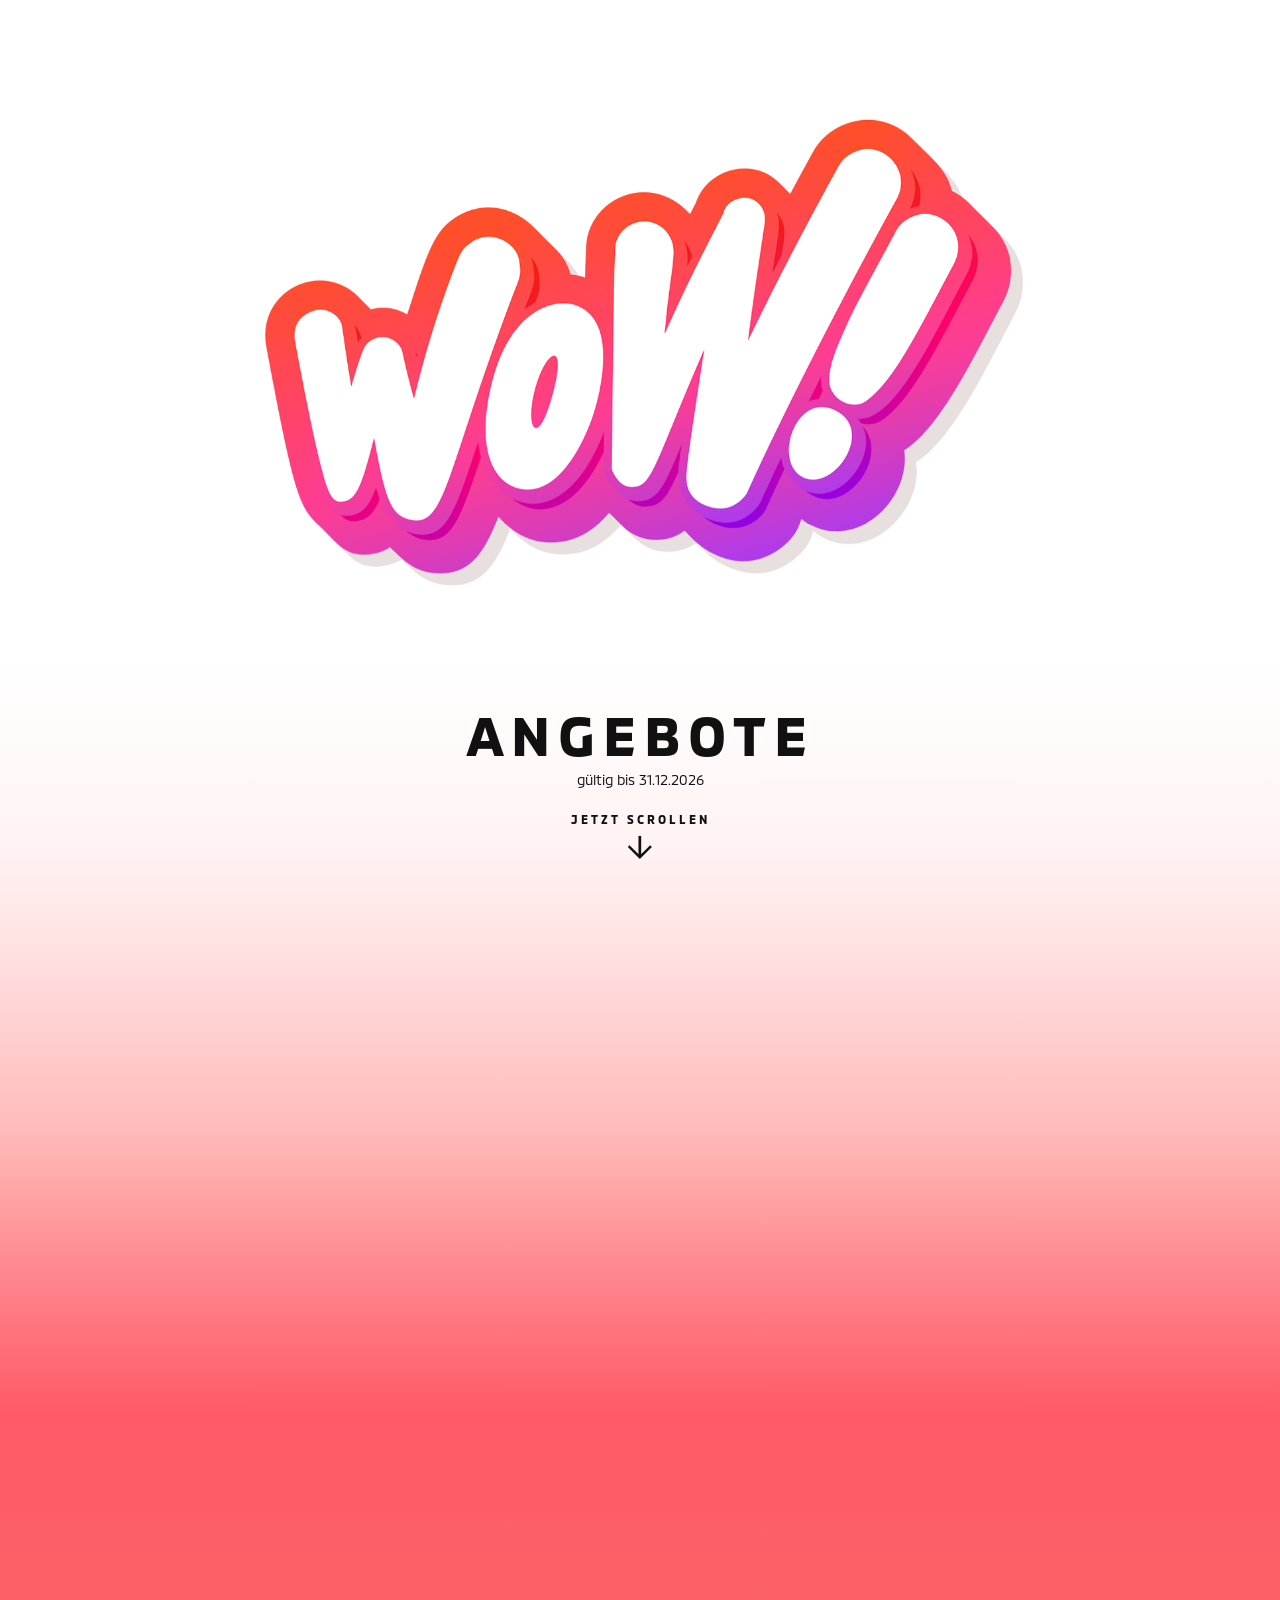
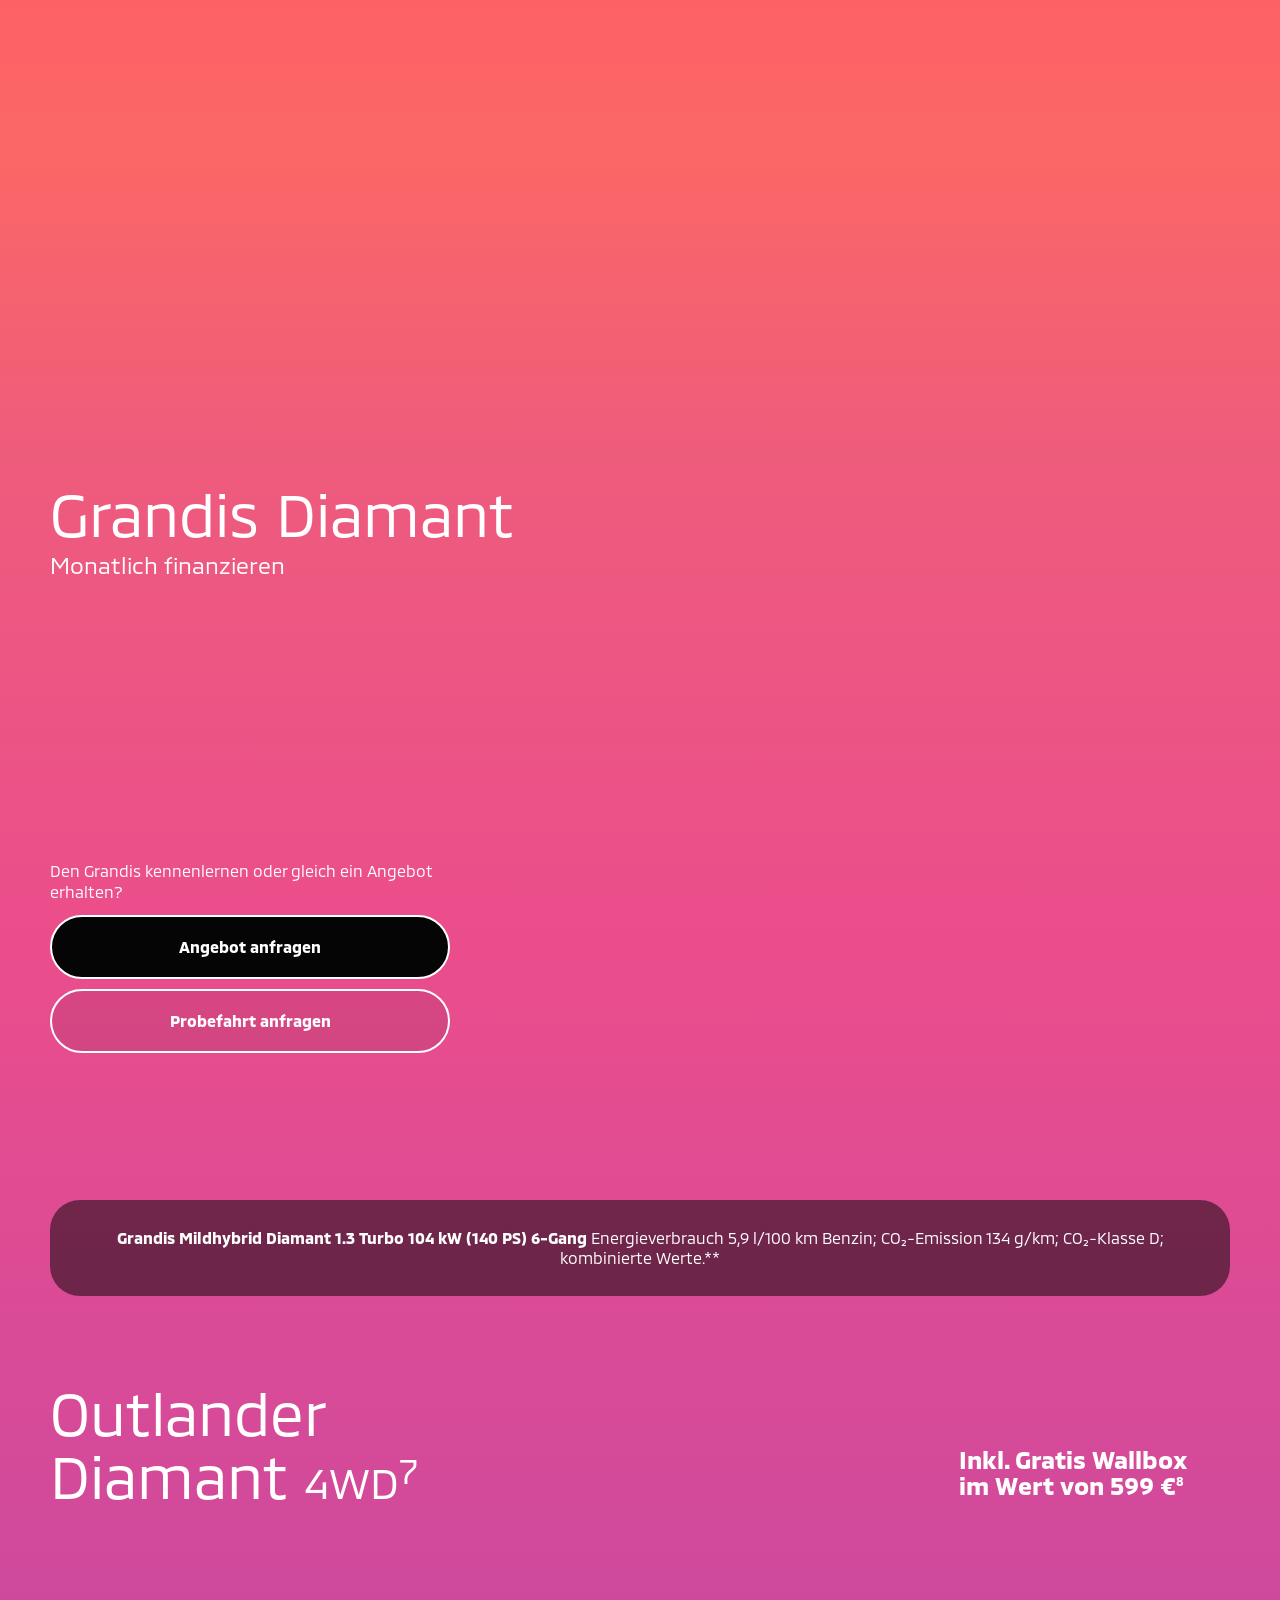
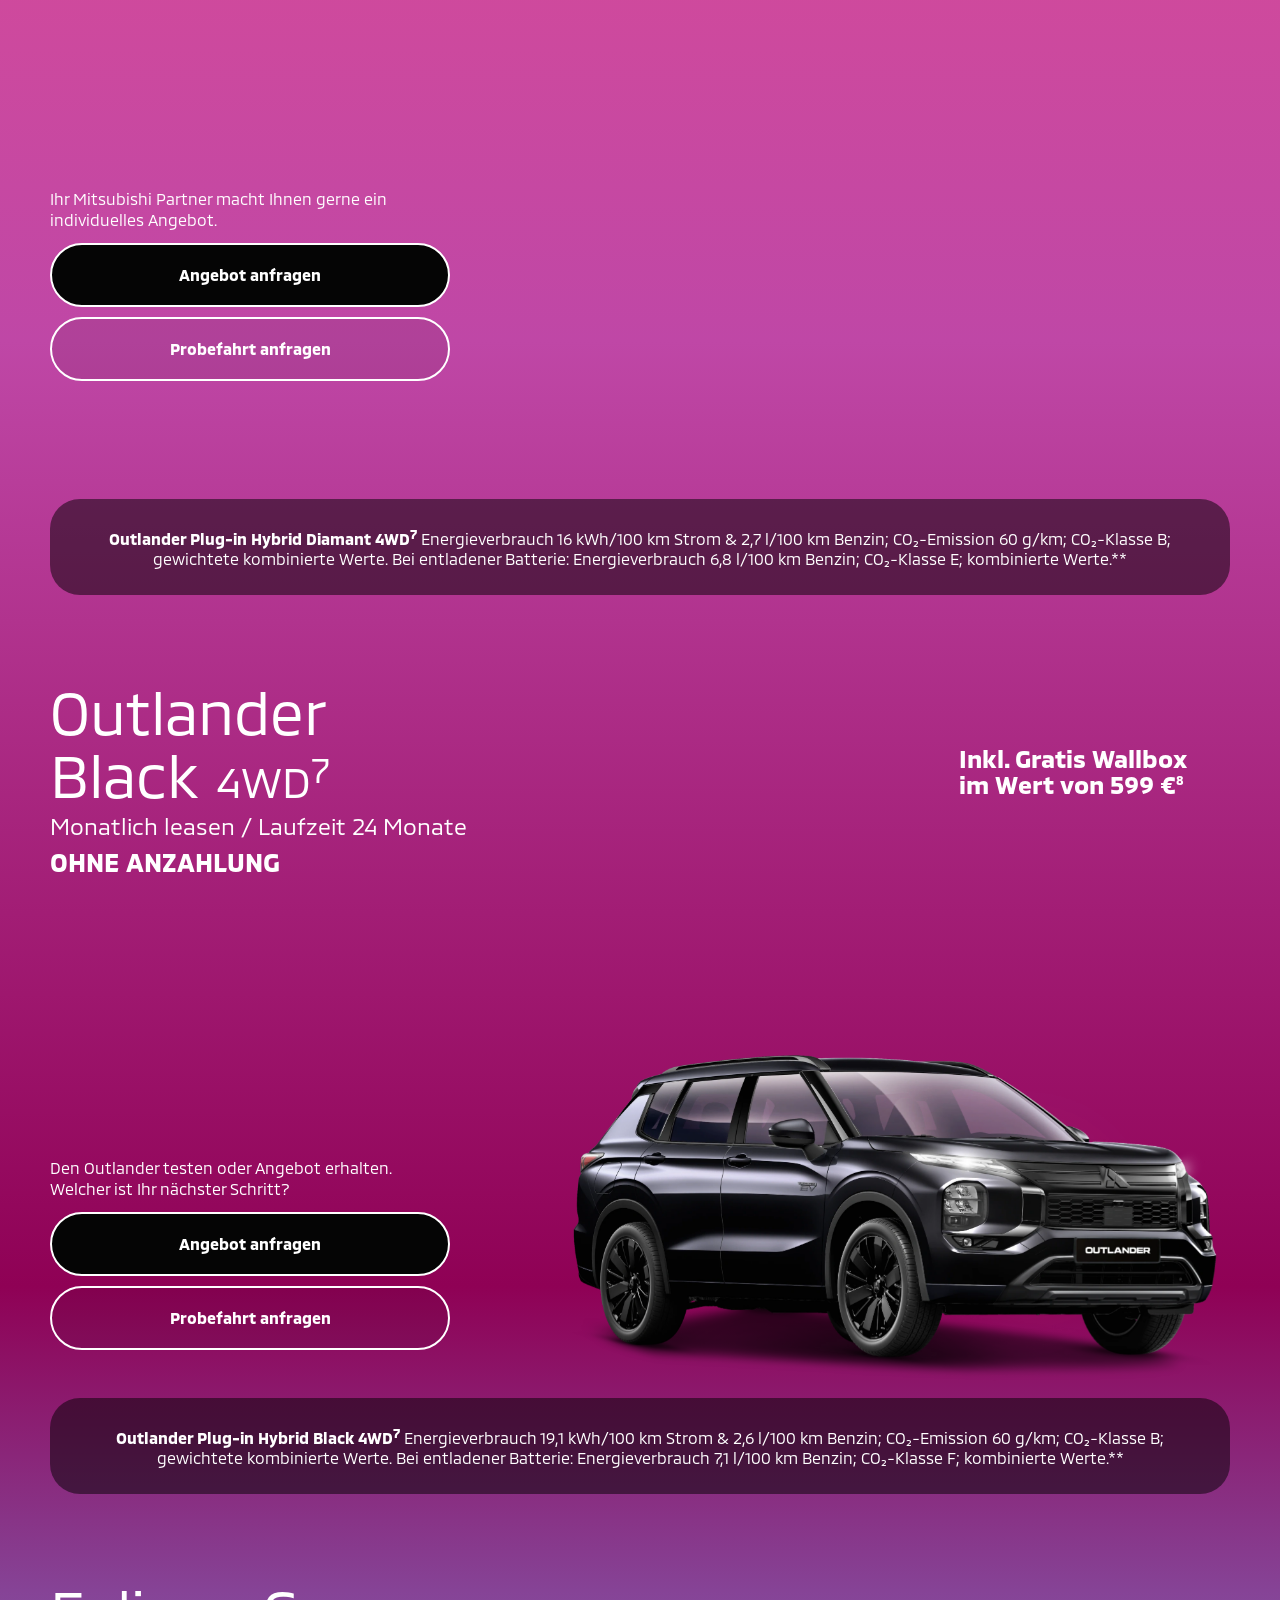
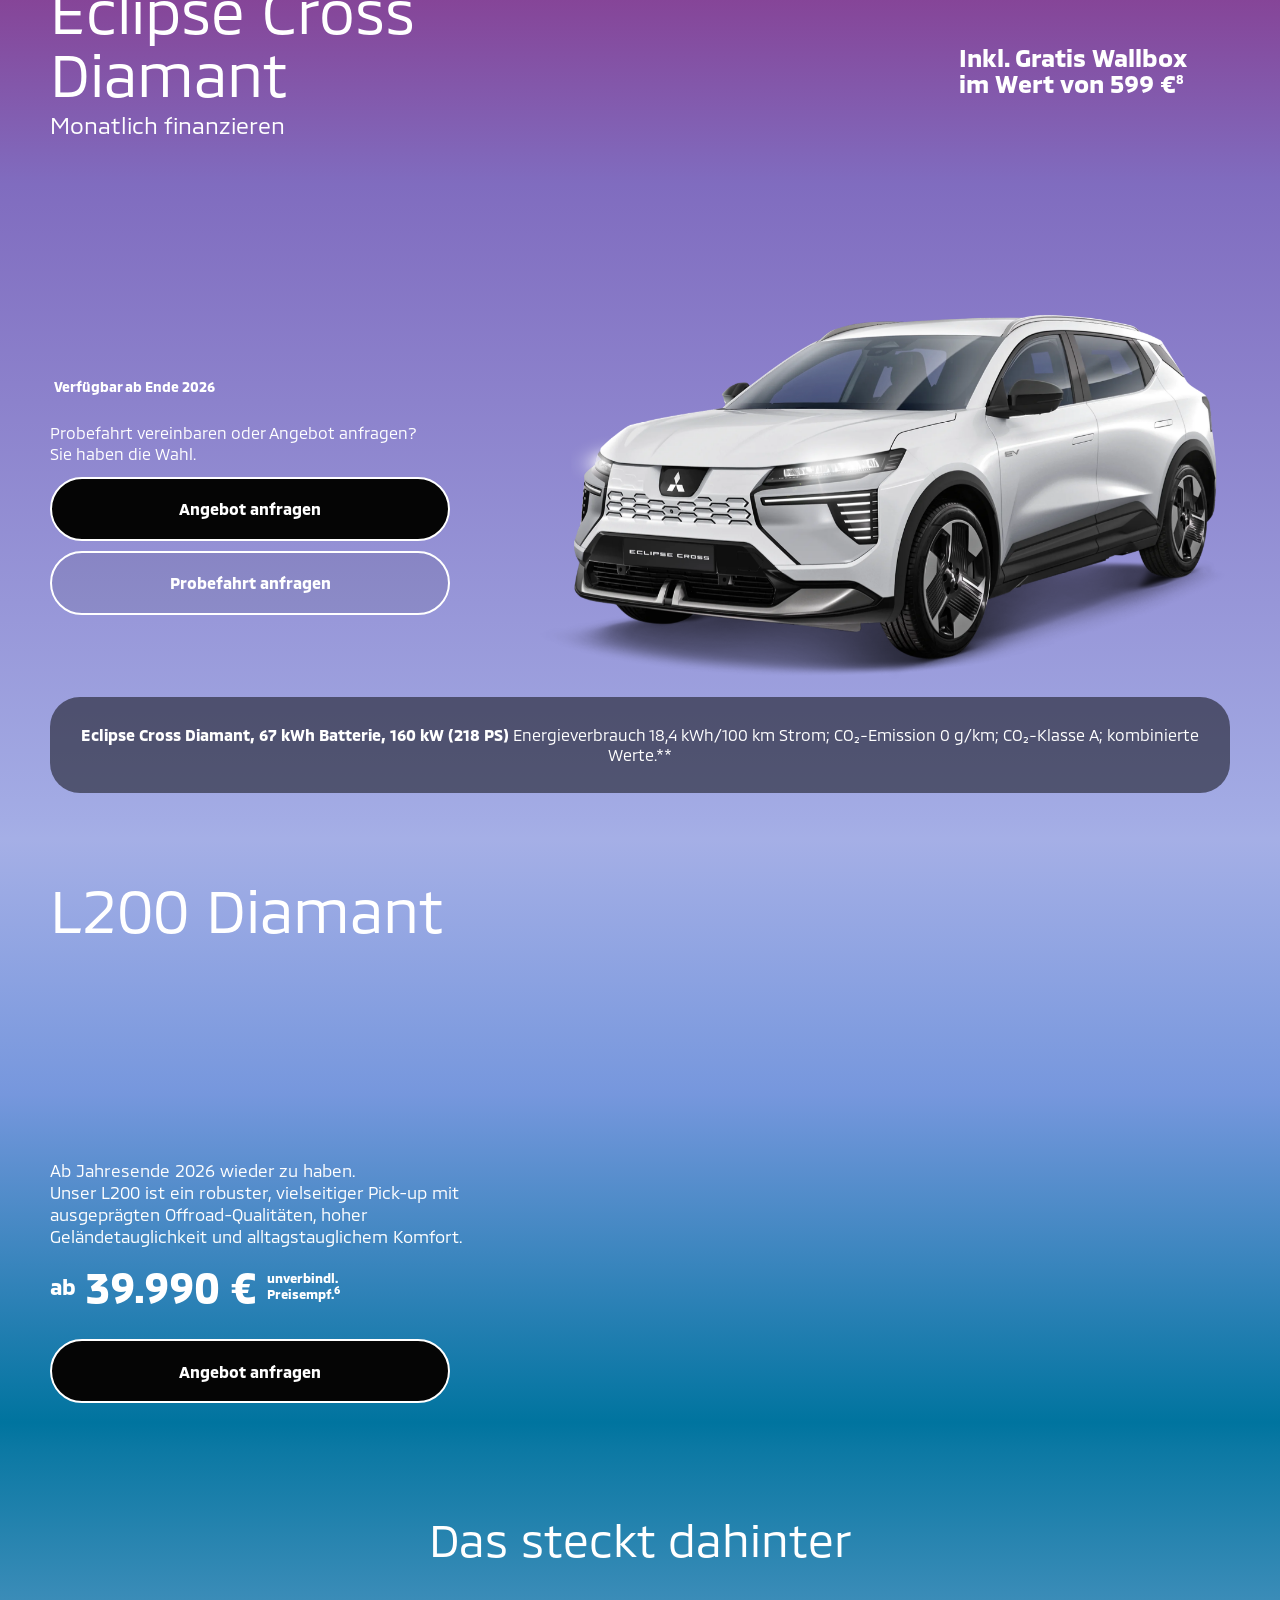
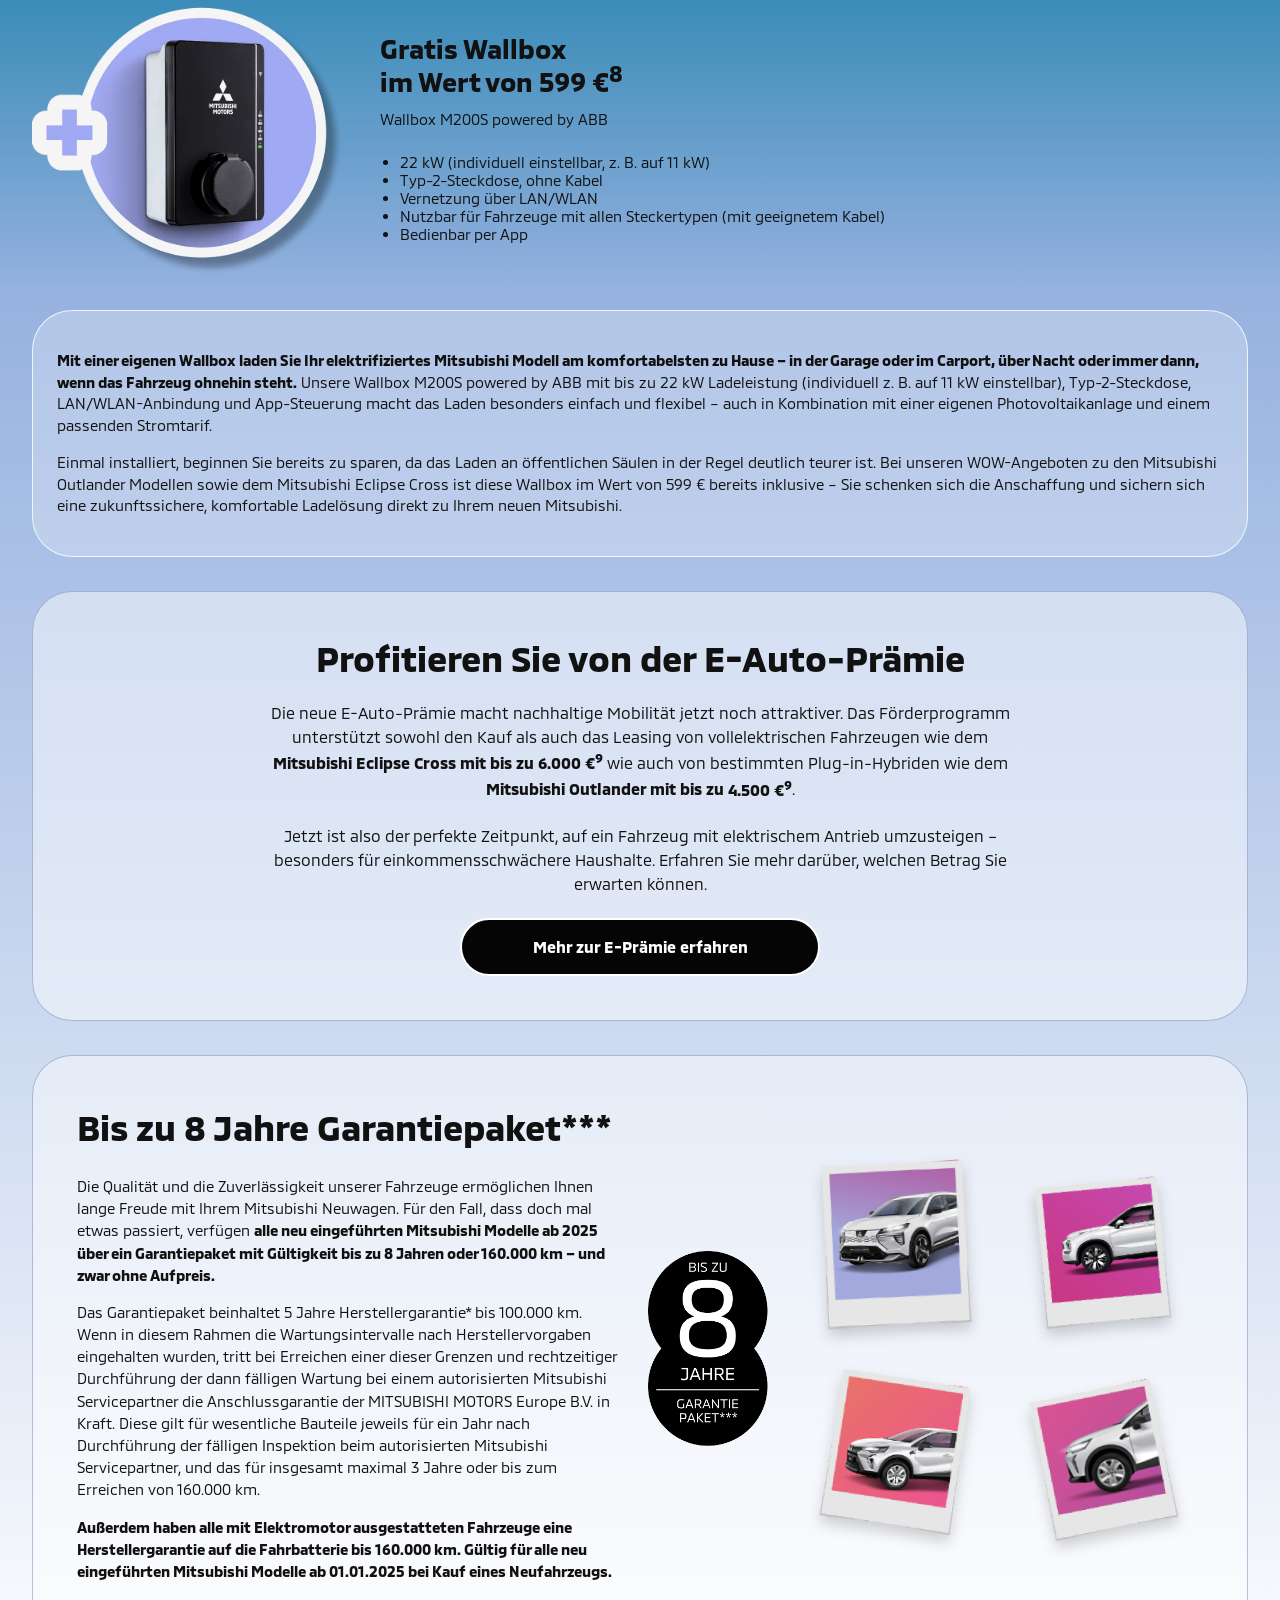
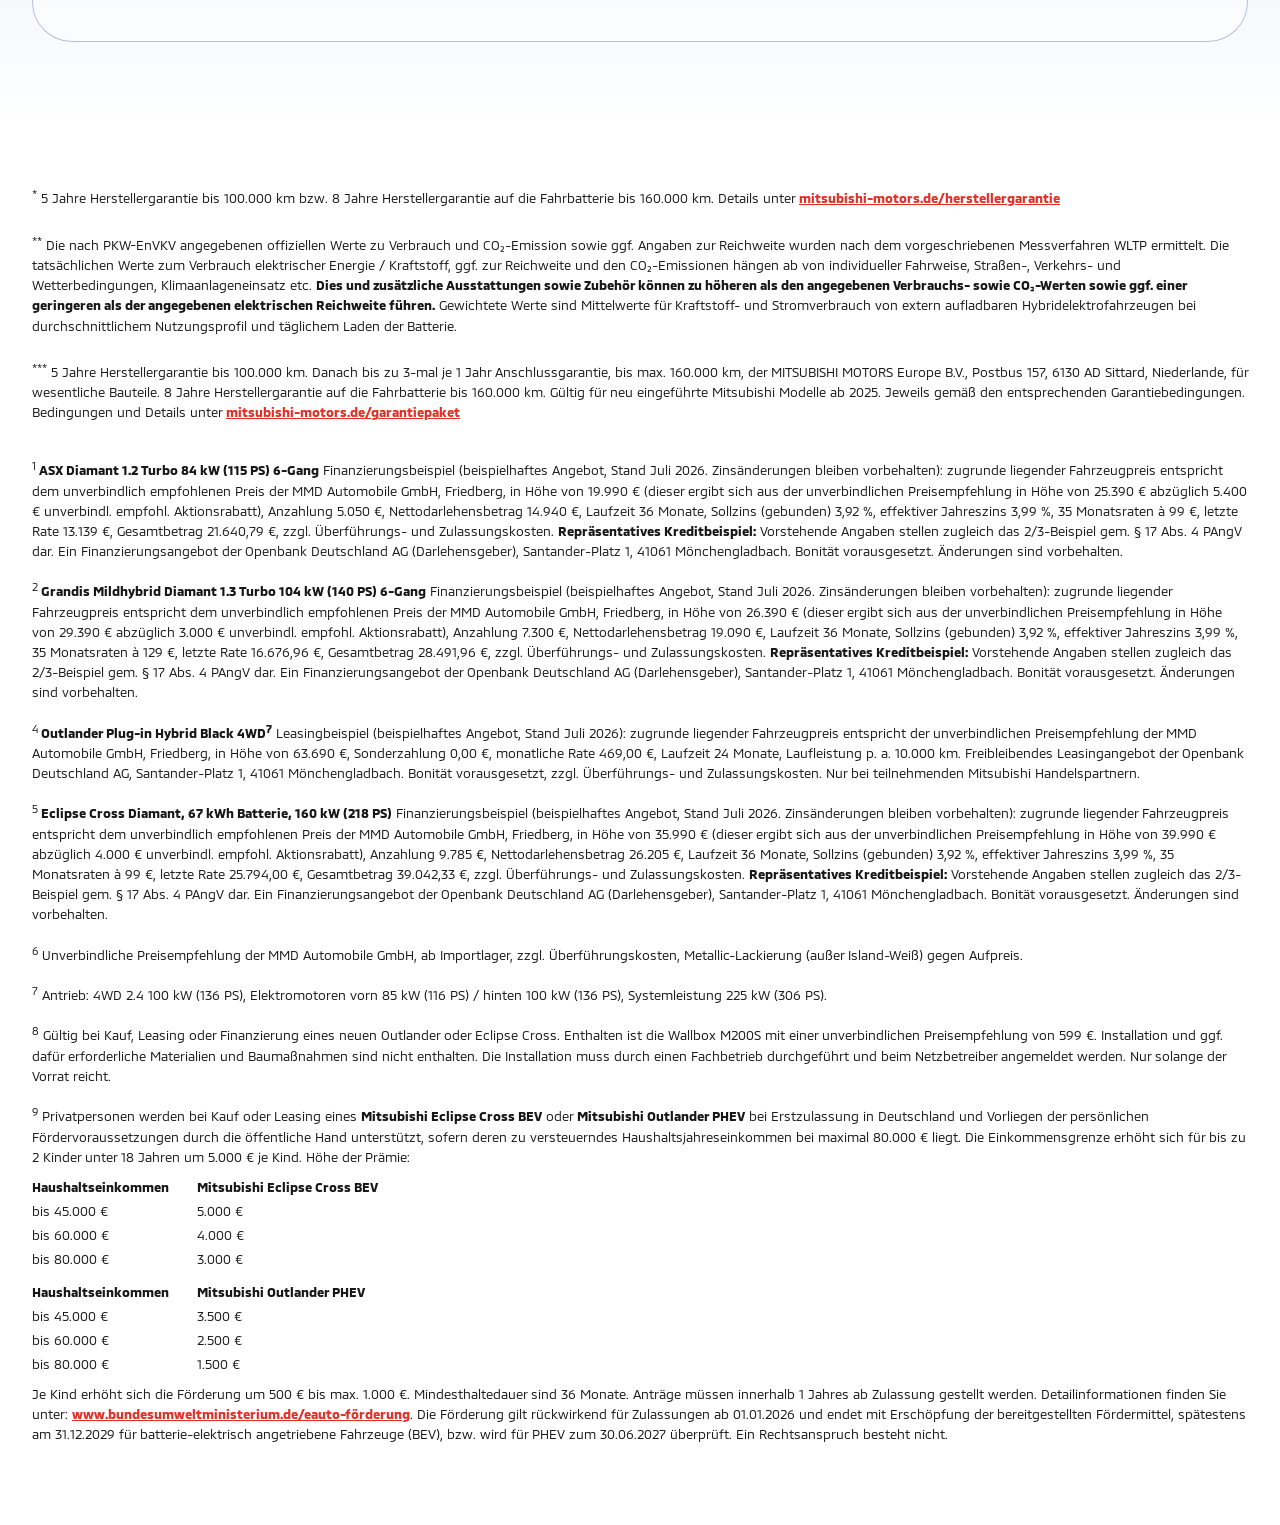
==== v2/index.html @ a4b79296 "Restore Outlander size and intentional wallbox card overlap" ====
<!doctype html><html lang="de"><head><meta charset="utf-8"><meta name="viewport" content="width=device-width,initial-scale=1"><title>WOW – korrigierte Importvorschau</title><style>html{scroll-behavior:smooth}body{margin:0}@media(prefers-reduced-motion:reduce){html{scroll-behavior:auto}}</style><link rel="preload" href="assets/fonts/MMC-Regular.woff2" as="font" type="font/woff2" crossorigin>
  
<link rel="preload" href="assets/fonts/MMC-Bold.woff2" as="font" type="font/woff2" crossorigin>
  
<link rel="preload" href="assets/wow.webp" as="image" type="image/webp" fetchpriority="high" imagesrcset="assets/wow-466.webp 466w, assets/wow-860.webp 860w, assets/wow.webp 1298w" imagesizes="(max-width: 719px) 100vw, (max-width: 1366px) 84vw, 91vw">
  
<link rel="stylesheet" href="assets/mobile-first.css?v=20260914-20">
</head><body><div id="wow-campaign" class="integration-export" data-require="ga4dataLayer">
    <section class="hero" id="top" aria-labelledby="hero-title" data-hero-stage>
      <div class="hero__motion" data-hero-motion>
        <div class="hero__glow" aria-hidden="true"></div>
        <img class="hero__wow" src="assets/wow.webp" srcset="assets/wow-466.webp 466w, assets/wow-860.webp 860w, assets/wow.webp 1298w" sizes="(max-width: 719px) 100vw, (max-width: 1366px) 84vw, 91vw" alt="WOW!" width="1298" height="730" fetchpriority="high" data-hero-wow>
        <div class="hero__copy reveal" data-hero-copy>
          <h1 id="hero-title">Angebote</h1>
          <p>gültig bis 31.12.2026</p>
          <a href="#angebote" data-ga4push='{"eventName":"click_link_2022slider","teaserHeadline":"WOW Angebote","clickText":"Jetzt scrollen","clickURL":"#angebote"}'>Jetzt scrollen <span aria-hidden="true">↓</span></a>
        </div>
      </div>
    </section>

    <div id="angebote" class="offer-flow">
      <section class="offer offer--asx" id="asx" aria-labelledby="asx-title" data-asx-stage>
        <div class="offer__inner" data-asx-motion>
          <div class="offer__stage">
            <div class="offer__copy reveal">
              <h2 id="asx-title" data-asx-model>ASX Diamant</h2>
              <p class="offer__eyebrow" data-asx-model>Monatlich finanzieren</p>
              <div class="price-art" data-asx-price><div class="wow-price-note wow-artwork wow-artwork--price-1">
<img src="assets/price-1.png" alt="Jetzt ab 99 Euro" width="1110" height="556" loading="lazy" decoding="async"><a class="wow-footnote wow-artwork-note" href="#wow-fn-1" aria-label="Fußnote 1"></a>
</div></div>
              <div class="offer__actions" data-asx-cta>
                <p class="offer__action-copy">Den ASX testen oder direkt ein Angebot anfragen?</p>
                <a class="cta" href="https://www.mitsubishi-motors.de/wow/asx-angebot" target="_blank" rel="noopener noreferrer" data-ga4push='{"eventName":"click_link_2022vollbildmodul","teaserHeadline":"ASX Diamant","clickText":"Angebot anfragen","clickURL":"https://www.mitsubishi-motors.de/wow/asx-angebot","offerType":"offer","model":"ASX"}'>Angebot anfragen</a>
                <a class="cta cta--secondary" href="https://www.mitsubishi-motors.de/wow/asx-probefahrt" target="_blank" rel="noopener noreferrer" data-ga4push='{"eventName":"click_link_2022vollbildmodul","teaserHeadline":"ASX Diamant","clickText":"Probefahrt anfragen","clickURL":"https://www.mitsubishi-motors.de/wow/asx-probefahrt","offerType":"test_drive","model":"ASX"}'>Probefahrt anfragen</a>
              </div>
            </div>
            <div class="offer__visual">
              <img class="offer__car offer__car--asx reveal" src="assets/asx.webp" alt="Mitsubishi ASX Diamant in Weiß" width="2200" height="1035" loading="lazy" decoding="async" data-asx-car>
            </div>
            <p class="offer__legal" data-asx-legal><strong>ASX Diamant 1.2 Turbo 84 kW (115 PS) 6-Gang</strong> Energieverbrauch 5,7 l/100 km Benzin; CO₂-Emission 129 g/km; CO₂-Klasse D; kombinierte Werte.<a class="wow-footnote" href="#wow-fn-consumption" aria-label="Hinweis **">**</a></p>
          </div>
        </div>
      </section>

      <section class="offer offer--grandis" id="grandis" aria-labelledby="grandis-title" data-grandis-stage>
        <div class="offer__inner">
          <div class="offer__stage">
            <div class="offer__copy reveal">
              <h2 id="grandis-title" data-grandis-model>Grandis Diamant</h2>
              <p class="offer__eyebrow" data-grandis-model>Monatlich finanzieren</p>
              <div class="price-art" data-grandis-price><div class="wow-price-note wow-artwork wow-artwork--price-2">
<img src="assets/price-2.png" alt="Jetzt ab 129 Euro" width="1110" height="556" loading="lazy" decoding="async"><a class="wow-footnote wow-artwork-note" href="#wow-fn-2" aria-label="Fußnote 2"></a>
</div></div>
              <div class="offer__actions" data-grandis-cta>
                <p class="offer__action-copy">Den Grandis kennenlernen oder gleich ein Angebot erhalten?</p>
                <a class="cta" href="https://www.mitsubishi-motors.de/wow/grandis-angebot" target="_blank" rel="noopener noreferrer" data-ga4push='{"eventName":"click_link_2022vollbildmodul","teaserHeadline":"Grandis Diamant","clickText":"Angebot anfragen","clickURL":"https://www.mitsubishi-motors.de/wow/grandis-angebot","offerType":"offer","model":"Grandis"}'>Angebot anfragen</a>
                <a class="cta cta--secondary" href="https://www.mitsubishi-motors.de/wow/grandis-probefahrt" target="_blank" rel="noopener noreferrer" data-ga4push='{"eventName":"click_link_2022vollbildmodul","teaserHeadline":"Grandis Diamant","clickText":"Probefahrt anfragen","clickURL":"https://www.mitsubishi-motors.de/wow/grandis-probefahrt","offerType":"test_drive","model":"Grandis"}'>Probefahrt anfragen</a>
              </div>
            </div>
            <div class="offer__visual">
              <img class="offer__car offer__car--grandis reveal" src="assets/grandis.webp" alt="Mitsubishi Grandis Diamant in Weiß" width="2200" height="1042" loading="lazy" decoding="async" data-grandis-car>
            </div>
            <p class="offer__legal" data-grandis-legal><strong>Grandis Mildhybrid Diamant 1.3 Turbo 104 kW (140 PS) 6-Gang</strong> Energieverbrauch 5,9 l/100 km Benzin; CO₂-Emission 134 g/km; CO₂-Klasse D; kombinierte Werte.<a class="wow-footnote" href="#wow-fn-consumption" aria-label="Hinweis **">**</a></p>
          </div>
        </div>
      </section>

      <section class="offer offer--outlander" id="outlander-diamant" aria-labelledby="outlander-title">
        <div class="offer__inner">
          <div class="offer__stage">
            <div class="offer__copy reveal">
              <h2 id="outlander-title">Outlander <span class="model-variant">Diamant <span class="model-drive">4WD<sup><a href="#wow-fn-7" aria-label="Fußnote 7" class="wow-footnote">7</a></sup></span></span>
</h2>
              <div class="price-art"><img src="assets/jetzt_starten.webp" alt="Jetzt starten" width="1110" height="556" loading="lazy" decoding="async"></div>
              <div class="offer__actions">
                <p class="offer__action-copy">Ihr Mitsubishi Partner macht Ihnen gerne ein individuelles Angebot.</p>
<a class="cta" href="https://www.mitsubishi-motors.de/wow/outlander-angebot" target="_blank" rel="noopener noreferrer" data-ga4push='{"eventName":"click_link_2022vollbildmodul","teaserHeadline":"Outlander Diamant 4WD","clickText":"Angebot anfragen","clickURL":"https://www.mitsubishi-motors.de/wow/outlander-angebot","offerType":"offer","model":"Outlander","variante":"Diamant 4WD"}'>Angebot anfragen</a>
                <a class="cta cta--secondary" href="https://www.mitsubishi-motors.de/wow/outlander-probefahrt" target="_blank" rel="noopener noreferrer" data-ga4push='{"eventName":"click_link_2022vollbildmodul","teaserHeadline":"Outlander Diamant 4WD","clickText":"Probefahrt anfragen","clickURL":"https://www.mitsubishi-motors.de/wow/outlander-probefahrt","offerType":"test_drive","model":"Outlander","variante":"Diamant 4WD"}'>Probefahrt anfragen</a>
              </div>
            </div>
            <div class="offer__visual">
              <div class="wallbox-badge wallbox-badge--pink reveal">
                <img src="assets/wallbox-pink.webp" alt="Mitsubishi Wallbox" width="800" height="714" loading="lazy" decoding="async">
                <p>Inkl. Gratis Wallbox<br>im Wert von <span>599 €<sup><a class="wow-footnote" href="#wow-fn-8" aria-label="Fußnote 8">8</a></sup></span></p>
              </div>
              <img class="offer__car offer__car--outlander reveal" src="assets/vehicles/outlander-diamant.webp" alt="Mitsubishi Outlander Diamant in Weiß" width="2082" height="832" loading="lazy" decoding="async">
            </div>
            <p class="offer__legal"><strong>Outlander Plug-in Hybrid Diamant 4WD<sup><a href="#wow-fn-7" aria-label="Fußnote 7" class="wow-footnote">7</a></sup></strong> Energieverbrauch 16 kWh/100 km Strom &amp; 2,7 l/100 km Benzin; CO₂-Emission 60 g/km; CO₂-Klasse B; gewichtete kombinierte Werte. Bei entladener Batterie: Energieverbrauch 6,8 l/100 km Benzin; CO₂-Klasse E; kombinierte Werte.<a class="wow-footnote" href="#wow-fn-consumption" aria-label="Hinweis **">**</a></p>
          </div>
        </div>
      </section>

      <section class="offer offer--black" id="outlander-black" aria-labelledby="black-title">
        <div class="offer__inner">
          <div class="offer__stage">
            <div class="offer__copy reveal">
              <h2 id="black-title">Outlander <span class="model-variant">Black <span class="model-drive">4WD<sup><a href="#wow-fn-7" aria-label="Fußnote 7" class="wow-footnote">7</a></sup></span></span>
</h2>
              <p class="offer__eyebrow">Monatlich leasen<span class="desktop-copy"> / Laufzeit 24 Monate</span></p>
              <p class="offer__payment">Ohne Anzahlung</p>
              <div class="price-art"><div class="wow-price-note wow-artwork wow-artwork--price-4">
<img src="assets/price-4.png" alt="Jetzt ab 469 Euro" width="1110" height="556" loading="lazy" decoding="async"><a class="wow-footnote wow-artwork-note" href="#wow-fn-4" aria-label="Fußnote 4"></a>
</div></div>
              <div class="offer__actions">
                <p class="offer__action-copy">Den Outlander testen oder Angebot erhalten.<br>Welcher ist Ihr nächster Schritt?</p>
                <a class="cta" href="https://www.mitsubishi-motors.de/wow/outlander-angebot" target="_blank" rel="noopener noreferrer" data-ga4push='{"eventName":"click_link_2022vollbildmodul","teaserHeadline":"Outlander Black 4WD","clickText":"Angebot anfragen","clickURL":"https://www.mitsubishi-motors.de/wow/outlander-angebot","offerType":"offer","model":"Outlander","variante":"Black 4WD"}'>Angebot anfragen</a>
                <a class="cta cta--secondary" href="https://www.mitsubishi-motors.de/wow/outlander-probefahrt" target="_blank" rel="noopener noreferrer" data-ga4push='{"eventName":"click_link_2022vollbildmodul","teaserHeadline":"Outlander Black 4WD","clickText":"Probefahrt anfragen","clickURL":"https://www.mitsubishi-motors.de/wow/outlander-probefahrt","offerType":"test_drive","model":"Outlander","variante":"Black 4WD"}'>Probefahrt anfragen</a>
              </div>
            </div>
            <div class="offer__visual">
              <div class="wallbox-badge wallbox-badge--black reveal">
                <img src="assets/wallbox-dark.webp" alt="Mitsubishi Wallbox" width="800" height="714" loading="lazy" decoding="async">
                <p>Inkl. Gratis Wallbox<br>im Wert von <span>599 €<sup><a class="wow-footnote" href="#wow-fn-8" aria-label="Fußnote 8">8</a></sup></span></p>
              </div>
              <img class="offer__car offer__car--black reveal" src="assets/vehicles/outlander-black.webp" alt="Mitsubishi Outlander Black in Schwarz" width="2113" height="1113" loading="lazy" decoding="async">
            </div>
            <p class="offer__legal"><strong>Outlander Plug-in Hybrid Black 4WD<sup><a href="#wow-fn-7" aria-label="Fußnote 7" class="wow-footnote">7</a></sup></strong> Energieverbrauch 19,1 kWh/100 km Strom &amp; 2,6 l/100 km Benzin; CO₂-Emission 60 g/km; CO₂-Klasse B; gewichtete kombinierte Werte. Bei entladener Batterie: Energieverbrauch 7,1 l/100 km Benzin; CO₂-Klasse F; kombinierte Werte.<a class="wow-footnote" href="#wow-fn-consumption" aria-label="Hinweis **">**</a></p>
          </div>
        </div>
      </section>

      <section class="offer offer--eclipse" id="eclipse" aria-labelledby="eclipse-title">
        <div class="offer__inner">
          <div class="offer__stage">
            <div class="offer__copy reveal">
              <h2 id="eclipse-title">Eclipse Cross Diamant</h2>
              <p class="offer__eyebrow">Monatlich finanzieren</p>
              <div class="price-art price-art--short"><div class="wow-price-note wow-artwork wow-artwork--price-5">
<img src="assets/price-5.png" alt="Ab 99 Euro" width="1110" height="556" loading="lazy" decoding="async"><a class="wow-footnote wow-artwork-note" href="#wow-fn-5" aria-label="Fußnote 5"></a>
</div></div>
              <p class="offer__availability">Verfügbar ab Ende 2026</p>
              <div class="offer__actions">
                <p class="offer__action-copy">Probefahrt vereinbaren oder Angebot anfragen?<br>Sie haben die Wahl.</p>
                <a class="cta" href="https://www.mitsubishi-motors.de/wow/eclipsecross-angebot" target="_blank" rel="noopener noreferrer" data-ga4push='{"eventName":"click_link_2022vollbildmodul","teaserHeadline":"Eclipse Cross Diamant","clickText":"Angebot anfragen","clickURL":"https://www.mitsubishi-motors.de/wow/eclipsecross-angebot","offerType":"offer","model":"Eclipse Cross"}'>Angebot anfragen</a>
                <a class="cta cta--secondary" href="https://www.mitsubishi-motors.de/wow/eclipsecross-probefahrt" target="_blank" rel="noopener noreferrer" data-ga4push='{"eventName":"click_link_2022vollbildmodul","teaserHeadline":"Eclipse Cross Diamant","clickText":"Probefahrt anfragen","clickURL":"https://www.mitsubishi-motors.de/wow/eclipsecross-probefahrt","offerType":"test_drive","model":"Eclipse Cross"}'>Probefahrt anfragen</a>
              </div>
            </div>
            <div class="offer__visual">
              <div class="wallbox-badge wallbox-badge--eclipse reveal">
                <img src="assets/wallbox-lilac.webp" alt="Mitsubishi Wallbox" width="800" height="714" loading="lazy" decoding="async">
                <p>Inkl. Gratis Wallbox<br>im Wert von <span>599 €<sup><a class="wow-footnote" href="#wow-fn-8" aria-label="Fußnote 8">8</a></sup></span></p>
              </div>
              <img class="offer__car offer__car--eclipse reveal" src="assets/s6_Eclipse_Cross_Konter_rgb_11.webp" alt="Mitsubishi Eclipse Cross Diamant in Weiß" width="2483" height="1575" loading="lazy" decoding="async">
              <div class="offer__subsidy wow-artwork wow-artwork--9">
<img src="assets/e-foerderung.png" alt="Bis zu 6.000 Euro staatliche Förderung möglich" width="210" height="168" loading="lazy" decoding="async">
            <a class="wow-footnote wow-artwork-note" href="#wow-fn-9" aria-label="Fußnote 9"></a>
</div>
</div>
            <p class="offer__legal"><strong>Eclipse Cross Diamant, 67 kWh Batterie, 160 kW (218 PS)</strong> Energieverbrauch 18,4 kWh/100 km Strom; CO₂-Emission 0 g/km; CO₂-Klasse A; kombinierte Werte.<a class="wow-footnote" href="#wow-fn-consumption" aria-label="Hinweis **">**</a></p>
          </div>
        </div>
      </section>

      <section class="offer offer--l200" id="l200" aria-labelledby="l200-title">
        <div class="offer__inner">
          <div class="offer__stage">
            <div class="offer__copy reveal">
              <h2 id="l200-title">L200 Diamant</h2>
              <img class="coming" src="assets/price-6.png" alt="Coming Soon" width="1110" height="556" loading="lazy" decoding="async">
              <p class="offer__description">Ab Jahresende 2026 wieder zu haben.<br>Unser L200 ist ein robuster, vielseitiger Pick-up mit ausgeprägten Offroad-Qualitäten, hoher Geländetauglichkeit und alltagstauglichem Komfort.</p>
              <p class="offer__from">ab <strong>39.990 €</strong> <span>unverbindl.<br>Preisempf.<sup><a class="wow-footnote" href="#wow-fn-6" aria-label="Fußnote 6">6</a></sup></span></p>
              <a class="cta" href="https://www.mitsubishi-motors.de/wow/l200-angebot" target="_blank" rel="noopener noreferrer" data-ga4push='{"eventName":"click_link_2022vollbildmodul","teaserHeadline":"L200 Diamant","clickText":"Angebot anfragen","clickURL":"https://www.mitsubishi-motors.de/wow/l200-angebot","offerType":"offer","model":"L200"}'>Angebot anfragen</a>
            </div>
            <div class="offer__visual">
              <img class="offer__car offer__car--l200 reveal" src="assets/s7_L200_front-left_W19_konter_RGB.webp" alt="Mitsubishi L200 Diamant in Weiß" width="1269" height="691" loading="lazy" decoding="async">
            </div>
          </div>
        </div>
      </section>
    </div>

    <section class="benefits" id="vorteile" aria-labelledby="benefits-title">
      <div class="benefits__inner">
        <h2 id="benefits-title" class="reveal">Das steckt dahinter</h2>

        <article class="wallbox-story reveal">
          <div class="wallbox-story__visual">
            <img src="assets/wallbox-lilac.webp" alt="Wallbox M200S powered by ABB" width="800" height="714" loading="lazy" decoding="async">
          </div>
          <div class="wallbox-story__summary">
            <h3>Gratis Wallbox<br>im Wert von 599 €<sup><a class="wow-footnote" href="#wow-fn-8" aria-label="Fußnote 8">8</a></sup>
</h3>
            <p>Wallbox M200S powered by ABB</p>
            <ul>
              <li>22 kW (individuell einstellbar, z. B. auf 11 kW)</li>
              <li>Typ-2-Steckdose, ohne Kabel</li>
              <li>Vernetzung über LAN/WLAN</li>
              <li>Nutzbar für Fahrzeuge mit allen Steckertypen (mit geeignetem Kabel)</li>
              <li>Bedienbar per App</li>
            </ul>
          </div>
          <div class="wallbox-story__text">
            <p><strong>Mit einer eigenen Wallbox laden Sie Ihr elektrifiziertes Mitsubishi Modell am komfortabelsten zu Hause – in der Garage oder im Carport, über Nacht oder immer dann, wenn das Fahrzeug ohnehin steht.</strong> Unsere Wallbox M200S powered by ABB mit bis zu 22 kW Ladeleistung (individuell z. B. auf 11 kW einstellbar), Typ-2-Steckdose, LAN/WLAN-Anbindung und App-Steuerung macht das Laden besonders einfach und flexibel – auch in Kombination mit einer eigenen Photovoltaikanlage und einem passenden Stromtarif.</p>
            <div class="mobile-more__content mobile-more__content--always" id="wallbox-more">
              <p>Einmal installiert, beginnen Sie bereits zu sparen, da das Laden an öffentlichen Säulen in der Regel deutlich teurer ist. Bei unseren WOW-Angeboten zu den Mitsubishi Outlander Modellen sowie dem Mitsubishi Eclipse Cross ist diese Wallbox im Wert von 599 € bereits inklusive – Sie schenken sich die Anschaffung und sichern sich eine zukunftssichere, komfortable Ladelösung direkt zu Ihrem neuen Mitsubishi.</p>
            </div>
          </div>
        </article>

        <article class="benefit-card benefit-card--premium reveal">
          <h3>Profitieren Sie von der E-Auto-Prämie</h3>
          <p>Die neue E-Auto-Prämie macht nachhaltige Mobilität jetzt noch attraktiver. Das Förderprogramm unterstützt sowohl den Kauf als auch das Leasing von vollelektrischen Fahrzeugen wie dem <strong>Mitsubishi Eclipse Cross mit bis zu <span class="footnote-ref">6.000 €<sup><a href="#wow-fn-9" aria-label="Fußnote 9" class="wow-footnote">9</a></sup></span></strong> wie auch von bestimmten Plug-in-Hybriden wie dem <strong>Mitsubishi Outlander mit bis zu <span class="footnote-ref">4.500 €<sup><a href="#wow-fn-9" aria-label="Fußnote 9" class="wow-footnote">9</a></sup></span></strong>.</p>
          <div class="mobile-more__content mobile-more__content--always" id="premium-more">
            <p>Jetzt ist also der perfekte Zeitpunkt, auf ein Fahrzeug mit elektrischem Antrieb umzusteigen – besonders für einkommensschwächere Haushalte. Erfahren Sie mehr darüber, welchen Betrag Sie erwarten können.</p>
          </div>
          <a class="cta" href="https://www.mitsubishi-motors.de/e-autopraemie" target="_blank" rel="noopener noreferrer" data-ga4push='{"eventName":"click_link_2022vollbildmodul","teaserHeadline":"E-Auto-Prämie","clickText":"Mehr zur E-Prämie erfahren","clickURL":"https://www.mitsubishi-motors.de/e-autopraemie"}'>Mehr zur E-Prämie erfahren</a>
        </article>

        <article class="benefit-card benefit-card--guarantee reveal">
          <div class="guarantee__copy">
            <h3>Bis zu 8 Jahre Garantiepaket<a class="wow-footnote" href="#wow-fn-warranty" aria-label="Hinweis ***">***</a>
</h3>
            <p>Die Qualität und die Zuverlässigkeit unserer Fahrzeuge ermöglichen Ihnen lange Freude mit Ihrem Mitsubishi Neuwagen. Für den Fall, dass doch mal etwas passiert, verfügen <strong>alle neu eingeführten Mitsubishi Modelle ab 2025 über ein Garantiepaket mit Gültigkeit bis zu 8 Jahren oder 160.000 km – und zwar ohne Aufpreis.</strong></p>
            <div class="mobile-more__content" id="guarantee-more">
              <p>Das Garantiepaket beinhaltet 5 Jahre Herstellergarantie<a class="wow-footnote" href="#wow-fn-star" aria-label="Hinweis *">*</a> bis 100.000 km. Wenn in diesem Rahmen die Wartungsintervalle nach Herstellervorgaben eingehalten wurden, tritt bei Erreichen einer dieser Grenzen und rechtzeitiger Durchführung der dann fälligen Wartung bei einem autorisierten Mitsubishi Servicepartner die Anschlussgarantie der MITSUBISHI MOTORS Europe B.V. in Kraft. Diese gilt für wesentliche Bauteile jeweils für ein Jahr nach Durchführung der fälligen Inspektion beim autorisierten Mitsubishi Servicepartner, und das für insgesamt maximal 3 Jahre oder bis zum Erreichen von 160.000 km.</p>
              <p><strong>Außerdem haben alle mit Elektromotor ausgestatteten Fahrzeuge eine Herstellergarantie auf die Fahrbatterie bis 160.000 km. Gültig für alle neu eingeführten Mitsubishi Modelle ab 01.01.2025 bei Kauf eines Neufahrzeugs.</strong></p>
            </div>
            <div class="guarantee__badge guarantee__badge--mobile wow-artwork wow-artwork--warranty">
<img src="assets/garantie-8.png" alt="Bis zu 8 Jahre Garantiepaket" width="229" height="372" loading="lazy" decoding="async">
            <a class="wow-footnote wow-artwork-note" href="#wow-fn-warranty" aria-label="Hinweis ***"></a>
</div>
<button class="mobile-more__toggle" type="button" aria-expanded="false" aria-controls="guarantee-more" hidden>Mehr anzeigen</button>
          </div>
          <div class="guarantee__badge guarantee__badge--desktop wow-artwork wow-artwork--warranty">
<img src="assets/garantie-8.png" alt="Bis zu 8 Jahre Garantiepaket" width="229" height="372" loading="lazy" decoding="async">
          <a class="wow-footnote wow-artwork-note" href="#wow-fn-warranty" aria-label="Hinweis ***"></a>
</div>
<div class="guarantee__polaroids" aria-hidden="true">
            <img src="assets/polaroid-4.png" alt="" width="291" height="291" loading="lazy" decoding="async">
            <img src="assets/polaroid-5.png" alt="" width="335" height="335" loading="lazy" decoding="async">
            <img src="assets/polaroid-6.png" alt="" width="318" height="318" loading="lazy" decoding="async">
            <img src="assets/polaroid-7.png" alt="" width="301" height="301" loading="lazy" decoding="async">
          </div>
        </article>
      </div>
    </section>

    <section class="fineprint" aria-labelledby="fineprint-title" id="wow-legal">
      <div class="fineprint__inner">
        <h2 id="fineprint-title" class="visually-hidden">Rechtliche Hinweise</h2>
        <p class="fineprint__note" id="wow-fn-star" tabindex="-1"><sup>*</sup> 5 Jahre Herstellergarantie bis 100.000 km bzw. 8 Jahre Herstellergarantie auf die Fahrbatterie bis 160.000 km. Details unter <a href="https://www.mitsubishi-motors.de/herstellergarantie" target="_blank" rel="noopener noreferrer">mitsubishi-motors.de/herstellergarantie</a></p>
        <p class="fineprint__note" id="wow-fn-consumption" tabindex="-1"><sup>**</sup> Die nach PKW-EnVKV angegebenen offiziellen Werte zu Verbrauch und CO₂-Emission sowie ggf. Angaben zur Reichweite wurden nach dem vorgeschriebenen Messverfahren WLTP ermittelt. Die tatsächlichen Werte zum Verbrauch elektrischer Energie / Kraftstoff, ggf. zur Reichweite und den CO₂-Emissionen hängen ab von individueller Fahrweise, Straßen-, Verkehrs- und Wetterbedingungen, Klimaanlageneinsatz etc. <strong>Dies und zusätzliche Ausstattungen sowie Zubehör können zu höheren als den angegebenen Verbrauchs- sowie CO₂-Werten sowie ggf. einer geringeren als der angegebenen elektrischen Reichweite führen.</strong> Gewichtete Werte sind Mittelwerte für Kraftstoff- und Stromverbrauch von extern aufladbaren Hybridelektrofahrzeugen bei durchschnittlichem Nutzungsprofil und täglichem Laden der Batterie.</p>
        <p class="fineprint__note" id="wow-fn-warranty" tabindex="-1"><sup>***</sup> 5 Jahre Herstellergarantie bis 100.000 km. Danach bis zu 3-mal je 1 Jahr Anschlussgarantie, bis max. 160.000 km, der MITSUBISHI MOTORS Europe B.V., Postbus 157, 6130 AD Sittard, Niederlande, für wesentliche Bauteile. 8 Jahre Herstellergarantie auf die Fahrbatterie bis 160.000 km. Gültig für neu eingeführte Mitsubishi Modelle ab 2025. Jeweils gemäß den entsprechenden Garantiebedingungen. Bedingungen und Details unter <a href="https://www.mitsubishi-motors.de/garantiepaket" target="_blank" rel="noopener noreferrer">mitsubishi-motors.de/garantiepaket</a></p>

        <div class="legal-list">
          <p id="wow-fn-1" tabindex="-1"><sup>1</sup> <strong>ASX Diamant 1.2 Turbo 84 kW (115 PS) 6-Gang</strong> Finanzierungsbeispiel (beispielhaftes Angebot, Stand Juli 2026. Zinsänderungen bleiben vorbehalten): zugrunde liegender Fahrzeugpreis entspricht dem unverbindlich empfohlenen Preis der MMD Automobile GmbH, Friedberg, in Höhe von 19.990 € (dieser ergibt sich aus der unverbindlichen Preisempfehlung in Höhe von 25.390 € abzüglich 5.400 € unverbindl. empfohl. Aktionsrabatt), Anzahlung 5.050 €, Nettodarlehensbetrag 14.940 €, Laufzeit 36 Monate, Sollzins (gebunden) 3,92 %, effektiver Jahreszins 3,99 %, 35 Monatsraten à 99 €, letzte Rate 13.139 €, Gesamtbetrag 21.640,79 €, zzgl. Überführungs- und Zulassungskosten. <strong>Repräsentatives Kreditbeispiel:</strong> Vorstehende Angaben stellen zugleich das 2/3-Beispiel gem. § 17 Abs. 4 PAngV dar. Ein Finanzierungsangebot der Openbank Deutschland AG (Darlehensgeber), Santander-Platz 1, 41061 Mönchengladbach. Bonität vorausgesetzt. Änderungen sind vorbehalten.</p>
          <p id="wow-fn-2" tabindex="-1"><sup>2</sup> <strong>Grandis Mildhybrid Diamant 1.3 Turbo 104 kW (140 PS) 6-Gang</strong> Finanzierungsbeispiel (beispielhaftes Angebot, Stand Juli 2026. Zinsänderungen bleiben vorbehalten): zugrunde liegender Fahrzeugpreis entspricht dem unverbindlich empfohlenen Preis der MMD Automobile GmbH, Friedberg, in Höhe von 26.390 € (dieser ergibt sich aus der unverbindlichen Preisempfehlung in Höhe von 29.390 € abzüglich 3.000 € unverbindl. empfohl. Aktionsrabatt), Anzahlung 7.300 €, Nettodarlehensbetrag 19.090 €, Laufzeit 36 Monate, Sollzins (gebunden) 3,92 %, effektiver Jahreszins 3,99 %, 35 Monatsraten à 129 €, letzte Rate 16.676,96 €, Gesamtbetrag 28.491,96 €, zzgl. Überführungs- und Zulassungskosten. <strong>Repräsentatives Kreditbeispiel:</strong> Vorstehende Angaben stellen zugleich das 2/3-Beispiel gem. § 17 Abs. 4 PAngV dar. Ein Finanzierungsangebot der Openbank Deutschland AG (Darlehensgeber), Santander-Platz 1, 41061 Mönchengladbach. Bonität vorausgesetzt. Änderungen sind vorbehalten.</p>
<p id="wow-fn-4" tabindex="-1"><sup>4</sup> <strong>Outlander Plug-in Hybrid Black 4WD<sup><a href="#wow-fn-7" aria-label="Fußnote 7" class="wow-footnote">7</a></sup></strong> Leasingbeispiel (beispielhaftes Angebot, Stand Juli 2026): zugrunde liegender Fahrzeugpreis entspricht der unverbindlichen Preisempfehlung der MMD Automobile GmbH, Friedberg, in Höhe von 63.690 €, Sonderzahlung 0,00 €, monatliche Rate 469,00 €, Laufzeit 24 Monate, Laufleistung p. a. 10.000 km. Freibleibendes Leasingangebot der Openbank Deutschland AG, Santander-Platz 1, 41061 Mönchengladbach. Bonität vorausgesetzt, zzgl. Überführungs- und Zulassungskosten. Nur bei teilnehmenden Mitsubishi Handelspartnern.</p>
          <p id="wow-fn-5" tabindex="-1"><sup>5</sup> <strong>Eclipse Cross Diamant, 67 kWh Batterie, 160 kW (218 PS)</strong> Finanzierungsbeispiel (beispielhaftes Angebot, Stand Juli 2026. Zinsänderungen bleiben vorbehalten): zugrunde liegender Fahrzeugpreis entspricht dem unverbindlich empfohlenen Preis der MMD Automobile GmbH, Friedberg, in Höhe von 35.990 € (dieser ergibt sich aus der unverbindlichen Preisempfehlung in Höhe von 39.990 € abzüglich 4.000 € unverbindl. empfohl. Aktionsrabatt), Anzahlung 9.785 €, Nettodarlehensbetrag 26.205 €, Laufzeit 36 Monate, Sollzins (gebunden) 3,92 %, effektiver Jahreszins 3,99 %, 35 Monatsraten à 99 €, letzte Rate 25.794,00 €, Gesamtbetrag 39.042,33 €, zzgl. Überführungs- und Zulassungskosten. <strong>Repräsentatives Kreditbeispiel:</strong> Vorstehende Angaben stellen zugleich das 2/3-Beispiel gem. § 17 Abs. 4 PAngV dar. Ein Finanzierungsangebot der Openbank Deutschland AG (Darlehensgeber), Santander-Platz 1, 41061 Mönchengladbach. Bonität vorausgesetzt. Änderungen sind vorbehalten.</p>
          <p id="wow-fn-6" tabindex="-1"><sup>6</sup> Unverbindliche Preisempfehlung der MMD Automobile GmbH, ab Importlager, zzgl. Überführungskosten, Metallic-Lackierung (außer Island-Weiß) gegen Aufpreis.</p>
          <p id="wow-fn-7" tabindex="-1"><sup>7</sup> Antrieb: 4WD 2.4 100 kW (136 PS), Elektromotoren vorn 85 kW (116 PS) / hinten 100 kW (136 PS), Systemleistung 225 kW (306 PS).</p>
          <p id="wow-fn-8" tabindex="-1"><sup>8</sup> Gültig bei Kauf, Leasing oder Finanzierung eines neuen Outlander oder Eclipse Cross. Enthalten ist die Wallbox M200S mit einer unverbindlichen Preisempfehlung von 599 €. Installation und ggf. dafür erforderliche Materialien und Baumaßnahmen sind nicht enthalten. Die Installation muss durch einen Fachbetrieb durchgeführt und beim Netzbetreiber angemeldet werden. Nur solange der Vorrat reicht.</p>
          <div class="legal-footnote" id="wow-fn-9" tabindex="-1">
            <p><sup>9</sup> Privatpersonen werden bei Kauf oder Leasing eines <strong>Mitsubishi Eclipse Cross BEV</strong> oder <strong>Mitsubishi Outlander PHEV</strong> bei Erstzulassung in Deutschland und Vorliegen der persönlichen Fördervoraussetzungen durch die öffentliche Hand unterstützt, sofern deren zu versteuerndes Haushaltsjahreseinkommen bei maximal 80.000 € liegt. Die Einkommensgrenze erhöht sich für bis zu 2 Kinder unter 18 Jahren um 5.000 € je Kind. Höhe der Prämie:</p>
            <table class="legal-footnote__table">
              <thead>
                <tr>
                  <th scope="col">Haushaltseinkommen</th>
                  <th scope="col">Mitsubishi Eclipse Cross BEV</th>
                </tr>
              </thead>
              <tbody>
                <tr>
<td>bis 45.000 €</td>
<td>5.000 €</td>
</tr>
                <tr>
<td>bis 60.000 €</td>
<td>4.000 €</td>
</tr>
                <tr>
<td>bis 80.000 €</td>
<td>3.000 €</td>
</tr>
              </tbody>
            </table>
            <table class="legal-footnote__table">
              <thead>
                <tr>
                  <th scope="col">Haushaltseinkommen</th>
                  <th scope="col">Mitsubishi Outlander PHEV</th>
                </tr>
              </thead>
              <tbody>
                <tr>
<td>bis 45.000 €</td>
<td>3.500 €</td>
</tr>
                <tr>
<td>bis 60.000 €</td>
<td>2.500 €</td>
</tr>
                <tr>
<td>bis 80.000 €</td>
<td>1.500 €</td>
</tr>
              </tbody>
            </table>
            <p>Je Kind erhöht sich die Förderung um 500 € bis max. 1.000 €. Mindesthaltedauer sind 36 Monate. Anträge müssen innerhalb 1 Jahres ab Zulassung gestellt werden. Detailinformationen finden Sie unter: <a href="https://www.bundesumweltministerium.de/eauto-foerderung" target="_blank" rel="noopener noreferrer">www.bundesumweltministerium.de/eauto-förderung</a>. Die Förderung gilt rückwirkend für Zulassungen ab 01.01.2026 und endet mit Erschöpfung der bereitgestellten Fördermittel, spätestens am 31.12.2029 für batterie-elektrisch angetriebene Fahrzeuge (BEV), bzw. wird für PHEV zum 30.06.2027 überprüft. Ein Rechtsanspruch besteht nicht.</p>
          </div>
        </div>

        </div>
    </section>
  </div>
<script src="assets/script.js?v=20260914-20" defer></script>
</body></html>
---- v2/assets/mobile-first.css ----
@font-face {

  font-family: "WOW MMC";
  src: url("fonts/MMC-Regular.woff2") format("woff2");
  font-style: normal;
  font-weight: 400;
  font-display: swap;

}
@font-face {

  font-family: "WOW MMC";
  src: url("fonts/MMC-Bold.woff2") format("woff2");
  font-style: normal;
  font-weight: 700;
  font-display: swap;

}
#wow-campaign {

  --mobile-frame-h: calc(var(--wow-frame-h) * 1);
  --header-h: 72px;
  --gutter: 18px;
  --content: 1248px;
  --radius: 32px;
  --ink: #111;
  --paper: #fff;
  --header: #4d4d4d;
  font-family: "WOW MMC", Arial, Helvetica, sans-serif;
  color: var(--ink);
  font-synthesis: none;

}
#wow-campaign * {
 box-sizing: border-box; 
}
#wow-campaign {
 scroll-behavior: smooth; 
}
#wow-campaign .menu-open,
#wow-campaign .menu-open body {
 overflow: hidden; 
}
#wow-campaign {
 margin: 0; min-width: 0; overflow-x: clip; background: transparent; 
}
#wow-campaign {
 background: #fff; 
}
#wow-campaign {
 --header-h: 0px; 
}
#wow-campaign img {
 display: block; max-width: 100%; height: auto; 
}
#wow-campaign button,
#wow-campaign input {
 font: inherit; 
}
#wow-campaign button,
#wow-campaign a {
 -webkit-tap-highlight-color: transparent; 
}
#wow-campaign a {
 color: inherit; 
}
#wow-campaign .skip-link {

  position: fixed;
  top: 8px;
  left: 8px;
  z-index: 1000;
  padding: 10px 14px;
  border-radius: 999px;
  background: #fff;
  color: #111;
  transform: translateY(-150%);

}
#wow-campaign .skip-link:focus {
 transform: translateY(0); 
}
#wow-campaign .visually-hidden {

  position: absolute;
  width: 1px;
  height: 1px;
  padding: 0;
  margin: -1px;
  overflow: hidden;
  clip: rect(0, 0, 0, 0);
  white-space: nowrap;
  border: 0;

}
#wow-campaign .site-header {

  position: fixed;
  inset: 0 0 auto;
  z-index: 100;
  height: calc(var(--header-h) + env(safe-area-inset-top));
  padding: env(safe-area-inset-top) var(--gutter) 0;
  display: flex;
  align-items: center;
  justify-content: space-between;
  color: #fff;
  background: var(--header);

}
#wow-campaign .brand {

  width: 55px;
  display: block;
  text-decoration: none;

}
#wow-campaign .brand__logo {
 width: 44px; height: auto; display: block; 
}
#wow-campaign .desktop-nav {
 display: none; 
}
#wow-campaign .campaign-nav {
 display: none; 
}
#wow-campaign .menu-button {

  min-width: 88px;
  min-height: 44px;
  padding: 0;
  border: 0;
  display: flex;
  align-items: center;
  justify-content: flex-end;
  gap: 12px;
  background: none;
  color: #fff;
  cursor: pointer;
  font-size: 18px;

}
#wow-campaign .menu-button i,
#wow-campaign .menu-button i::before,
#wow-campaign .menu-button i::after {

  display: block;
  width: 25px;
  height: 2px;
  background: currentColor;
  transition: transform .2s ease;

}
#wow-campaign .menu-button i {
 position: relative; 
}
#wow-campaign .menu-button i::before,
#wow-campaign .menu-button i::after {
 content: ""; position: absolute; left: 0; 
}
#wow-campaign .menu-button i::before {
 top: -7px; 
}
#wow-campaign .menu-button i::after {
 top: 7px; 
}
#wow-campaign .menu-button[aria-expanded="true"] i {
 background: transparent; 
}
#wow-campaign .menu-button[aria-expanded="true"] i::before {
 top: 0; transform: rotate(45deg); 
}
#wow-campaign .menu-button[aria-expanded="true"] i::after {
 top: 0; transform: rotate(-45deg); 
}
#wow-campaign .mobile-nav {

  position: fixed;
  top: var(--header-h);
  right: 0;
  width: min(390px, 100%);
  height: calc(100dvh - var(--header-h));
  padding: 24px;
  display: flex;
  flex-direction: column;
  overflow-y: auto;
  background: rgba(34, 31, 33, .98);
  box-shadow: -18px 30px 60px rgba(0, 0, 0, .3);
  clip-path: inset(0 0 0 100%);
  visibility: hidden;
  pointer-events: none;
  transition: clip-path .26s ease, visibility .26s;

}
#wow-campaign .mobile-nav.is-open {

  clip-path: inset(0);
  visibility: visible;
  pointer-events: auto;

}
#wow-campaign .mobile-nav a {
 min-height: 50px; padding: 14px 4px; border-bottom: 1px solid rgba(255, 255, 255, .16); color: #fff; text-decoration: none; font-size: 19px; 
}
#wow-campaign .hero {

  --hero-frame-h: calc(var(--wow-frame-h) * 1);
  --hero-stage-h: calc(var(--wow-frame-h) * 1.9);
  --hero-p: 0;
  --hero-zoom: 1;
  --hero-fade: 1;
  --hero-copy-fade: 1;
  --hero-bloom: 0;
  --hero-pin-y: 0px;
  --hero-pin-distance: calc(var(--wow-frame-h) * 0.9);
  --hero-wow-top: clamp(152px, calc(var(--wow-frame-h) * 0.23), 194px);
  --hero-copy-bottom: clamp(58px, calc(var(--wow-frame-h) * 0.09), 76px);
  --hero-drift-y: calc(var(--wow-frame-h) * 0.17);
  position: relative;
  min-height: max(700px, calc(var(--wow-frame-h) * 1));
  overflow: hidden;
  display: grid;
  place-items: center;
  background: linear-gradient(
    180deg,
    #fff 0%,
    #fff 58%,
    #fffafa 67%,
    #fff2f2 76%,
    #ffdddd 86%,
    #ffcaca 94%,
    #ffbcbc 100%
  );

}
#wow-campaign .hero__motion {

  position: absolute;
  inset: 0;
  display: grid;
  place-items: center;
  isolation: isolate;

}
#wow-campaign .hero__motion::before,
#wow-campaign .hero__motion::after {

  content: "";
  display: none;
  position: absolute;
  z-index: 0;
  pointer-events: none;

}
#wow-campaign .hero__motion::before {

  inset: -18%;
  background:
    radial-gradient(circle at 72% 34%, rgba(255,255,255,.82) 0 3%, transparent 19%),
    radial-gradient(circle at 24% 62%, rgba(255,72,73,.34), transparent 36%),
    radial-gradient(circle at 76% 72%, rgba(176,43,229,.28), transparent 38%);
  opacity: var(--hero-bloom);
  transform: scale(calc(.82 + var(--hero-p) * .32)) rotate(calc((var(--hero-p) - .5) * 3deg));
  transform-origin: center;

}
#wow-campaign .hero__motion::after {

  top: -20%;
  bottom: -20%;
  left: -36%;
  width: 34%;
  background: linear-gradient(90deg, transparent, rgba(255,255,255,.62), transparent);
  opacity: calc(var(--hero-bloom) * .48);
  transform: translateX(calc(var(--hero-p) * 470%)) rotate(12deg);

}
#wow-campaign .hero__glow {

  display: none;
  position: absolute;
  top: 22%;
  left: 50%;
  width: min(112vw, 470px);
  height: min(74vw, 310px);
  border-radius: 50%;
  background: linear-gradient(135deg, rgba(255, 76, 63, .12), rgba(184, 52, 235, .17));
  filter: blur(48px);
  transform: translateX(-50%);

}
#wow-campaign .hero__wow {

  position: absolute;
  z-index: 1;
  top: var(--hero-wow-top);
  left: 50%;
  width: min(104vw, 430px);
  max-width: none;
  opacity: var(--hero-fade);
  transform: translateX(-50%) translateY(calc(var(--hero-p) * var(--hero-drift-y))) scale(var(--hero-zoom)) rotate(calc(var(--hero-p) * -.65deg));
  transform-origin: center;
  will-change: transform, opacity;

}
#wow-campaign .hero__copy {

  position: relative;
  z-index: 2;
  align-self: end;
  width: min(calc(100% - 36px), 390px);
  margin-bottom: var(--hero-copy-bottom);
  text-align: center;
  text-transform: uppercase;
  opacity: var(--hero-copy-fade);
  transform: translateY(calc(var(--hero-p) * 34px));
  will-change: transform, opacity;

}
#wow-campaign .hero__copy h1 {
 margin: 0; font-size: clamp(34px, 10.5vw, 42px); line-height: .92; letter-spacing: .14em; 
}
#wow-campaign .hero__copy p {
 margin: 11px 0 20px; font-size: 14px; text-transform: none; 
}
#wow-campaign .hero__copy a {
 min-height: 58px; display: inline-flex; flex-direction: column; align-items: center; gap: 4px; font-size: 12px; font-weight: 700; letter-spacing: .25em; text-decoration: none; 
}
#wow-campaign .hero__copy a span {

  width: 64px;
  min-height: 44px;
  display: grid;
  place-items: center;
  background: none;
  font-size: 34px;
  line-height: 1;
  font-weight: 400;
  letter-spacing: 0;
  animation: scroll-cue-bob 1.4s ease-in-out infinite;
  will-change: transform;

}
@keyframes scroll-cue-bob {
0%, 100% {
 transform: translate3d(0, -2px, 0); 
}
50% {
 transform: translate3d(0, 8px, 0); 
}


}
#wow-campaign .offer-flow {
 margin-top: -1px; background: #ffbcbc; scroll-margin-top: var(--header-h); 
}
#wow-campaign .offer-flow > .offer + .offer {
 margin-top: -1px; 
}
#wow-campaign .offer {

  position: relative;
  overflow: hidden;
  color: #fff;
  scroll-margin-top: var(--header-h);

}
#wow-campaign .offer--asx {

  background: linear-gradient(
    180deg,
    #ffbcbc 0%,
    #ffaead 5%,
    #ff8b91 15%,
    #ff5a68 32%,
    #fb6766 70%,
    #f05d79 100%
  );

}
#wow-campaign .offer--grandis {
 background: linear-gradient(180deg, #f05d79 0%, #ee5c7c 3%, #eb4d8c 58%, #da4b96 100%); 
}
#wow-campaign .offer--outlander {
 background: linear-gradient(180deg, #da4b96 0%, #d34a9a 19.1%, #bf47a6 68.8%, #b1338e 100%); 
}
#wow-campaign .offer--black {
 background: linear-gradient(180deg, #b1338e 0%, #8f0155 73.9%, #883487 100%); 
}
#wow-campaign .offer--eclipse {
 background: linear-gradient(180deg, #883487 0%, #806cbf 29.3%, #a3ace5 100%); 
}
#wow-campaign .offer--l200 {
 background: linear-gradient(180deg, #a3ace5 0%, #a5afe6 3.1%, #7697dd 44%, #00749f 96.4%, #0a78a3 100%); 
}
#wow-campaign .offer__inner {

  position: relative;
  z-index: 1;
  width: min(100%, 760px);
  min-height: calc(calc(var(--wow-frame-h) * 1) - var(--header-h));
  margin: 0 auto;
  padding: 30px var(--gutter) 22px;
  display: grid;
  align-content: center;
  grid-template-columns: minmax(0, 1fr);
  grid-template-areas:
    "title"
    "eyebrow"
    "payment"
    "price"
    "car"
    "cta"
    "legal";

}
#wow-campaign .offer__stage {
 display: contents; 
}
#wow-campaign .offer__copy {
 display: contents; 
}
#wow-campaign .offer h2 {
 grid-area: title; margin: 0; font-size: clamp(30px, 9vw, 38px); line-height: 1.05; font-weight: 400; 
}
#wow-campaign .model-drive {
 font-size: .72em; white-space: nowrap; 
}
#wow-campaign .offer sup a {
 color: inherit; text-decoration: none; 
}
#wow-campaign .offer sup a:focus-visible {
 outline: 2px solid currentColor; outline-offset: 2px; 
}
#wow-campaign .offer__eyebrow {
 grid-area: eyebrow; margin: 7px 0 0; font-size: clamp(16px, 4.8vw, 19px); line-height: 1.18; 
}
#wow-campaign .offer__payment {
 grid-area: payment; margin: 7px 0 0; font-size: clamp(18px, 5.4vw, 21px); line-height: 1.12; font-weight: 700; text-transform: uppercase; 
}
#wow-campaign .offer h2,
#wow-campaign .offer__eyebrow,
#wow-campaign .offer__payment,
#wow-campaign .offer__availability,
#wow-campaign .offer__description,
#wow-campaign .offer__from {

  position: relative;
  z-index: 4;

}
#wow-campaign .price-art,
#wow-campaign .coming {

  grid-area: price;
  z-index: 4;
  align-self: start;
  justify-self: start;
  width: min(88vw, 340px);
  margin: 8px 0 0;
  overflow: visible;

}
#wow-campaign .price-art--short {
 width: min(79vw, 300px); 
}
#wow-campaign .price-art img,
#wow-campaign .coming {
 width: 100%; 
}
#wow-campaign .cta {

  min-height: 58px;
  padding: 12px 24px;
  border: 2px solid #fff;
  border-radius: 999px;
  display: inline-grid;
  place-items: center;
  background: #050505;
  color: #fff;
  text-align: center;
  text-decoration: none;
  font-weight: 700;
  cursor: pointer;
  transition: transform .2s ease, background-color .2s ease, color .2s ease;

}
#wow-campaign .offer__copy > .cta {
 grid-area: cta; z-index: 5; width: 100%; margin: 4px 0 14px; 
}
#wow-campaign .offer__actions {

  grid-area: cta;
  position: relative;
  z-index: 5;
  width: 100%;
  margin: 4px 0 14px;
  display: grid;
  gap: 10px;

}
#wow-campaign .offer__action-copy {

  margin: 0 0 2px;
  font-size: 15px;
  line-height: 1.3;

}
#wow-campaign .offer__actions .cta {
 width: 100%; 
}
#wow-campaign .offer__actions .cta--secondary {
 background: rgba(0, 0, 0, .08); 
}
#wow-campaign .offer__visual {
 display: contents; 
}
#wow-campaign .offer__car {

  grid-area: car;
  z-index: 1;
  align-self: start;
  justify-self: center;
  width: 115%;
  max-width: none;
  margin: -14px 0 0;
  object-fit: contain;

}
#wow-campaign .offer__car--grandis {
 width: 109%; 
}
#wow-campaign .offer__car--outlander {
 width: 111%; 
}
#wow-campaign .offer__car--black {
 width: 100%; 
}
#wow-campaign .offer__car--eclipse {
 width: 114%; 
}
#wow-campaign .offer__legal {

  grid-area: legal;
  z-index: 4;
  width: 100%;
  min-height: 96px;
  margin: 0;
  padding: 15px 18px;
  border-radius: 28px;
  display: block;
  align-content: center;
  background: rgba(0, 0, 0, .5);
  text-align: center;
  font-size: 13px;
  line-height: 1.22;

}
#wow-campaign .wallbox-badge {

  grid-area: extra;
  position: relative;
  z-index: 4;
  width: 100%;
  margin: -2px 0 12px;
  display: grid;
  grid-template-columns: 108px minmax(0, 1fr);
  align-items: center;
  gap: 14px;

}
#wow-campaign .wallbox-badge img {
 width: 108px; 
}
#wow-campaign .wallbox-badge p {
 margin: 0; font-size: clamp(17px, 5.2vw, 20px); line-height: 1.05; font-weight: 700; 
}
#wow-campaign .wallbox-badge sup {
 font-size: .5em; 
}
#wow-campaign .offer--outlander .offer__inner,
#wow-campaign .offer--black .offer__inner {

  grid-template-areas:
    "title"
    "eyebrow"
    "payment"
    "price"
    "car"
    "extra"
    "cta"
    "legal";

}
#wow-campaign .offer--outlander .offer__car,
#wow-campaign .offer--black .offer__car {
 grid-area: car; 
}
#wow-campaign .offer--outlander .wallbox-badge,
#wow-campaign .offer--black .wallbox-badge {
 margin-block: 0 10px; 
}
#wow-campaign .offer--outlander .offer__legal,
#wow-campaign .offer--black .offer__legal {
 padding: 11px 14px; 
}
#wow-campaign .offer__availability {
 grid-area: availability; z-index: 4; margin: 5px 0 0 4px; font-size: 14px; font-weight: 700; 
}
#wow-campaign .offer__subsidy {

  grid-area: car;
  z-index: 4;
  align-self: end;
  justify-self: end;
  width: 120px;
  margin: 0 0 2px;

}
#wow-campaign.has-motion .offer__subsidy {

  opacity: 0;
  transform: translate3d(-36px, 0, 0) rotate(-5deg) scale(.94);
  transform-origin: center;
  transition: opacity .52s cubic-bezier(.22, 1, .36, 1), transform .72s cubic-bezier(.16, 1, .3, 1);
  will-change: transform, opacity;

}
#wow-campaign.has-motion .offer__subsidy.is-sticker-visible {

  opacity: 1;
  transform: translate3d(0, 0, 0) rotate(0) scale(1);
  transition-delay: .22s;

}
#wow-campaign .offer--eclipse .offer__inner {

  grid-template-areas:
    "title"
    "eyebrow"
    "price"
    "availability"
    "car"
    "extra"
    "cta"
    "legal";

}
#wow-campaign .offer--eclipse .offer__car {
 grid-area: car; margin: -12px 0 0; 
}
#wow-campaign .offer--l200 .offer__inner {

  grid-template-areas:
    "title"
    "price"
    "car"
    "description"
    "from"
    "cta"
    "legal";
  padding-bottom: 42px;

}
#wow-campaign .offer--l200 .offer__description {
 grid-area: description; width: 100%; margin: 14px 0 0; font-size: 15px; line-height: 1.3; font-weight: 400; 
}
#wow-campaign .offer--l200 .offer__from {
 grid-area: from; display: flex; align-items: center; gap: 10px; margin: 14px 0 0; font-size: 22px; font-weight: 700; 
}
#wow-campaign .offer--l200 .offer__from strong {
 font-size: 42px; 
}
#wow-campaign .offer--l200 .offer__from span {
 font-size: 13px; line-height: 1; 
}
#wow-campaign .offer--l200 .coming {
 translate: -2.703% 0; 
}
#wow-campaign .offer--l200 .offer__car {
 width: 115%; margin: -14px 0 0; 
}
@media (width < 720px) {
#wow-campaign .offer--asx .offer__inner,
#wow-campaign .offer--grandis .offer__inner {

    grid-template-rows: auto auto auto auto clamp(138px, 43.4vw, 169px) auto auto;
  
}
#wow-campaign .offer--asx .offer__car,
#wow-campaign .offer--grandis .offer__car,
#wow-campaign .offer--outlander .offer__car,
#wow-campaign .offer--black .offer__car {

    align-self: center;
  
}
#wow-campaign .offer--outlander .offer__inner,
#wow-campaign .offer--black .offer__inner {

    grid-template-rows: auto auto auto auto clamp(134px, calc(45.7vw - 14px), 165px) auto auto auto;
  
}
#wow-campaign .offer--asx .offer__car {
 translate: 0 11px; 
}
#wow-campaign .offer--grandis .offer__car {
 translate: 0 2px; 
}
#wow-campaign .offer--outlander .offer__car {
 translate: 0 clamp(2.3px, calc(13.4px - 2.85vw), 4.3px); 
}
#wow-campaign .offer--black .offer__car {
 translate: 0 17px; 
}
#wow-campaign .offer--l200 .offer__car {
 translate: 0 1px; 
}
#wow-campaign .offer--outlander .wallbox-badge {
 margin-top: clamp(3.8px, calc(37.7px - 8.7vw), 9.9px); 
}
#wow-campaign .offer--black .wallbox-badge {
 margin-top: clamp(33.8px, calc(42.2px - 2.15vw), 35.3px); 
}
#wow-campaign .offer--eclipse .wallbox-badge {
 margin-top: clamp(-11.1px, calc(21.8px - 8.43vw), -5.2px); 
}
#wow-campaign .offer--l200 .offer__description {

    text-align: justify;
    text-align-last: left;
    hyphens: auto;
  
}


}
#wow-campaign .cta:hover {
 background: #fff; color: #111; 
}
#wow-campaign .cta:focus-visible,
#wow-campaign .menu-button:focus-visible,
#wow-campaign .mobile-nav a:focus-visible {
 outline: 3px solid #fff; outline-offset: 4px; 
}
#wow-campaign .benefits {

  margin-top: -1px;
  padding: 50px 0 64px;
  background: linear-gradient(180deg, #0a78a3 0%, #97b2e0 24%, #fff 100%);
  scroll-margin-top: var(--header-h);

}
#wow-campaign .benefits__inner,
#wow-campaign .fineprint__inner {
 width: min(calc(100% - 32px), var(--content)); margin: 0 auto; 
}
#wow-campaign .benefits h2 {
 margin: 0 0 34px; text-align: center; color: #fff; font-size: clamp(36px, 11vw, 46px); line-height: 1; font-weight: 400; 
}
#wow-campaign .wallbox-story {
 display: grid; grid-template-areas: "visual" "summary" "text"; gap: 18px; 
}
#wow-campaign .wallbox-story__visual {
 grid-area: visual; display: grid; place-items: center; min-height: 260px; 
}
#wow-campaign .wallbox-story__visual img {

  width: min(86vw, 310px);
  opacity: 1;
  filter: contrast(1.18) saturate(1.14) brightness(.96);

}
#wow-campaign .wallbox-story__summary {
 grid-area: summary; text-align: center; 
}
#wow-campaign .wallbox-story__summary h3 {
 margin: 0 0 12px; font-size: 27px; line-height: 1; 
}
#wow-campaign .wallbox-story__summary p,
#wow-campaign .wallbox-story__summary li {
 font-size: 14px; 
}
#wow-campaign .wallbox-story__summary ul {
 display: inline-block; margin: 10px auto 0; padding-left: 20px; text-align: left; 
}
#wow-campaign .wallbox-story__text {
 grid-area: text; padding: 24px; border: 1px solid rgba(255, 255, 255, .8); border-radius: var(--radius); background: rgba(255, 255, 255, .25); font-size: 15px; line-height: 1.45; 
}
#wow-campaign .mobile-more__content {
 display: contents; 
}
#wow-campaign .mobile-more__content[hidden] {
 display: none; 
}
#wow-campaign .mobile-more__toggle {
 display: none; 
}
#wow-campaign .benefit-card {
 margin-top: 34px; padding: 26px 20px; border: 1px solid rgba(95, 121, 170, .45); border-radius: var(--radius); background: rgba(255, 255, 255, .48); 
}
#wow-campaign .benefit-card h3 {
 margin: 0 0 22px; font-size: clamp(27px, 8vw, 36px); 
}
#wow-campaign .benefit-card--premium {
 text-align: center; 
}
#wow-campaign .benefit-card--premium p {
 max-width: 820px; margin: 0 auto 22px; line-height: 1.5; 
}
#wow-campaign .benefit-card--premium .footnote-ref {
 white-space: nowrap; 
}
#wow-campaign .benefit-card--premium sup a {
 color: inherit; text-decoration: none; 
}
#wow-campaign .benefit-card--premium sup a:focus-visible {
 outline: 2px solid currentColor; outline-offset: 2px; 
}
#wow-campaign .benefit-card--premium .cta {
 width: 100%; 
}
#wow-campaign .benefit-card--guarantee {
 display: grid; grid-template-columns: 1fr; gap: 24px; overflow: hidden; 
}
#wow-campaign .guarantee__copy {
 font-size: 15px; line-height: 1.48; 
}
#wow-campaign .guarantee__badge {
 width: 150px; justify-self: center; 
}
#wow-campaign .guarantee__badge--mobile {
 display: none; 
}
#wow-campaign .guarantee__polaroids {
 display: grid; grid-template-columns: repeat(2, minmax(0, 1fr)); gap: 12px; 
}
#wow-campaign .guarantee__polaroids img {
 width: 100%; filter: drop-shadow(0 8px 7px rgba(0, 0, 0, .18)); 
}
#wow-campaign .guarantee__polaroids img:nth-child(1) {
 transform: rotate(-4deg); 
}
#wow-campaign .guarantee__polaroids img:nth-child(2) {
 transform: rotate(3deg) translateY(8px); 
}
#wow-campaign .guarantee__polaroids img:nth-child(3) {
 transform: rotate(2deg); 
}
#wow-campaign .guarantee__polaroids img:nth-child(4) {
 transform: rotate(-3deg) translateY(8px); 
}
#wow-campaign .fineprint {
 padding: 42px 0 44px; background: #fff; color: #171717; 
}
#wow-campaign .fineprint__inner {
 font-size: 13px; line-height: 1.55; 
}
#wow-campaign .fineprint a {
 color: #e72d24; font-weight: 700; 
}
#wow-campaign .fineprint .legal-list sup a {
 color: inherit; font-weight: inherit; text-decoration: none; 
}
#wow-campaign .fineprint .legal-list sup a:focus-visible {
 outline: 2px solid currentColor; outline-offset: 2px; 
}
#wow-campaign .fineprint__note {
 margin: 0 0 24px; 
}
#wow-campaign .legal-list {
 display: grid; gap: 18px; margin: 36px 0; 
}
#wow-campaign .legal-list p {
 margin: 0; 
}
#wow-campaign .legal-footnote {
 display: grid; gap: 8px; scroll-margin-top: calc(var(--header-h) + 16px); 
}
#wow-campaign .legal-footnote__table {
 width: auto; max-width: 100%; justify-self: start; border-collapse: collapse; 
}
#wow-campaign .legal-footnote__table th,
#wow-campaign .legal-footnote__table td {
 padding: 2px 28px 2px 0; text-align: left; vertical-align: top; 
}
#wow-campaign .legal-footnote__table th {
 font-weight: 700; 
}
#wow-campaign .efficiency {
 padding: 20px 0; border-top: 1px solid #ddd; border-bottom: 1px solid #ddd; 
}
#wow-campaign .efficiency h3 {
 margin: 0 0 12px; font: inherit; font-weight: 700; 
}
#wow-campaign .efficiency p {
 margin: 0 0 18px; 
}
#wow-campaign .efficiency p:last-child {
 margin-bottom: 0; 
}
#wow-campaign .page-footer {
 margin-top: 48px; text-align: center; 
}
#wow-campaign .reveal,
#wow-campaign .reveal.is-visible {
 opacity: 1; transform: none; 
}
@media (width < 720px) {
#wow-campaign .skip-link,
#wow-campaign .mobile-nav {

    position: absolute;
  
}
#wow-campaign .site-header {

    position: absolute;
    transform-origin: top center;
    will-change: transform, opacity;
  
}
#wow-campaign .menu-button {
 cursor: pointer; 
}
#wow-campaign .hero {

    min-height: var(--hero-stage-h);
    overflow: clip;
    display: block;
    background-color: #ffbcbc;
    background-repeat: no-repeat;
    background-size: 100% var(--hero-frame-h);
  
}
#wow-campaign .hero__motion {

    position: absolute;
    inset: 0 auto auto 0;
    width: 100vw;
    height: var(--hero-frame-h);
    overflow: visible;
    transform: translate3d(0, var(--hero-pin-y), 0);
    will-change: transform;
  
}
@supports (animation-timeline: scroll()) {
#wow-campaign.has-motion .hero__motion,
#wow-campaign.has-motion .hero__motion::before,
#wow-campaign.has-motion .hero__motion::after,
#wow-campaign.has-motion .hero__wow,
#wow-campaign.has-motion .hero__copy,
#wow-campaign.has-motion .site-header {

      animation-duration: 1s;
      animation-timing-function: linear;
      animation-fill-mode: both;
      animation-timeline: scroll(root block);
      animation-range: 0px var(--hero-pin-distance);
    
}
#wow-campaign.has-motion .hero__motion {
 animation-name: hero-pin-mobile; 
}
#wow-campaign.has-motion .hero__motion::before {
 animation-name: hero-bloom-mobile; 
}
#wow-campaign.has-motion .hero__motion::after {
 animation-name: hero-sweep-mobile; 
}
#wow-campaign.has-motion .hero__wow {
 animation-name: hero-wow-mobile; 
}
#wow-campaign.has-motion .hero__copy {
 animation-name: hero-copy-mobile; 
}
#wow-campaign.has-motion .site-header {
 animation-name: hero-header-mobile; 
}

  
}
#wow-campaign .hero__wow {
 width: min(113vw, 466px); 
}
#wow-campaign .hero .hero__copy.reveal {

    opacity: var(--hero-copy-fade);
    transform: translateY(calc(var(--hero-p) * 34px));
  
}
#wow-campaign .offer-flow,
#wow-campaign .offer {
 scroll-margin-top: 0; 
}
#wow-campaign .offer__inner {
 min-height: var(--mobile-frame-h); 
}
#wow-campaign .offer__car {
 z-index: 5; 
}
#wow-campaign .guarantee__polaroids {
 display: none; 
}
#wow-campaign .mobile-more__content {

    display: block;
    max-height: 5.6em;
    overflow: hidden;
    -webkit-mask-image: linear-gradient(to bottom, #000 0%, #000 42%, transparent 100%);
    mask-image: linear-gradient(to bottom, #000 0%, #000 42%, transparent 100%);
    transition: max-height .35s ease;
  
}
#wow-campaign .mobile-more__content--always {

    display: contents;
    max-height: none;
    overflow: visible;
    -webkit-mask-image: none;
    mask-image: none;
  
}
#wow-campaign .mobile-more__content.is-expanded {

    max-height: 40em;
    -webkit-mask-image: none;
    mask-image: none;
  
}
#wow-campaign .guarantee__badge--desktop {
 display: none; 
}
#wow-campaign .mobile-more__content.is-expanded + .guarantee__badge--mobile {

    display: block;
    margin: 22px auto;
  
}
#wow-campaign .mobile-more__toggle:not([hidden]) {

    width: 100%;
    min-height: 48px;
    margin: 4px 0 18px;
    padding: 10px 20px;
    border: 2px solid #111;
    border-radius: 999px;
    display: inline-grid;
    place-items: center;
    background: transparent;
    color: #111;
    font: inherit;
    font-weight: 700;
    cursor: pointer;
  
}
#wow-campaign .mobile-more__toggle:focus-visible {
 outline: 3px solid #111; outline-offset: 3px; 
}


}
@media (width < 720px) and (prefers-reduced-motion: reduce) {
#wow-campaign .mobile-more__content {
 transition: none; 
}


}
@keyframes hero-pin-mobile {
from {
 transform: translate3d(0, 0, 0); 
}
to {
 transform: translate3d(0, var(--hero-pin-distance), 0); 
}


}
@keyframes hero-wow-mobile {
0% {

    opacity: 1;
    transform: translateX(-50%) translateY(0) scale(1) rotate(0deg);
    animation-timing-function: cubic-bezier(.42, 0, .58, 1);
  
}
68% {
 opacity: 1; 
}
94%, 100% {
 opacity: 0; 
}
100% {
 transform: translateX(-50%) translateY(var(--hero-drift-y)) scale(6) rotate(-.65deg); 
}


}
@keyframes hero-copy-mobile {
0%, 6% {
 opacity: 1; transform: translateY(0); 
}
34% {
 opacity: 0; transform: translateY(12px); 
}
100% {
 opacity: 0; transform: translateY(34px); 
}


}
@keyframes hero-header-mobile {
0%, 2.5% {
 opacity: 1; transform: translate3d(0, 0, 0) scale(1); 
}
22%, 100% {
 opacity: 0; transform: translate3d(0, -18px, 0) scale(.985); 
}


}
@keyframes hero-bloom-mobile {
0%, 26% {
 opacity: 0; transform: scale(.82) rotate(-1.5deg); 
}
70%, 82% {
 opacity: 1; 
}
100% {
 opacity: 0; transform: scale(1.14) rotate(1.5deg); 
}


}
@keyframes hero-sweep-mobile {
0%, 26% {
 opacity: 0; transform: translateX(0) rotate(12deg); 
}
70%, 82% {
 opacity: .48; 
}
100% {
 opacity: 0; transform: translateX(470%) rotate(12deg); 
}


}
@media (width < 720px) and (prefers-reduced-motion: reduce) {
#wow-campaign .site-header {
 position: absolute; opacity: 1; transform: none; animation: none; will-change: auto; 
}
#wow-campaign .hero {
 min-height: var(--hero-frame-h); 
}
#wow-campaign .hero__motion {
 position: absolute; animation: none; transform: none; 
}
#wow-campaign .hero__wow,
#wow-campaign .hero__copy {
 animation: none; will-change: auto; 
}
#wow-campaign .hero__motion::before,
#wow-campaign .hero__motion::after {
 display: none; 
}


}
@media (max-width: 340px) {
#wow-campaign {
 --gutter: 14px; 
}
#wow-campaign .offer h2 {
 font-size: 29px; 
}
#wow-campaign .price-art,
#wow-campaign .coming {
 width: min(92vw, 310px); 
}
#wow-campaign .offer__car {
 margin-top: -12px; 
}
#wow-campaign .offer__legal {
 min-height: 108px; padding: 13px 14px; font-size: 12.5px; 
}
#wow-campaign .wallbox-badge {
 grid-template-columns: 96px minmax(0, 1fr); 
}
#wow-campaign .wallbox-badge img {
 width: 96px; 
}
#wow-campaign .wallbox-badge p {
 font-size: 16px; 
}


}
@media (min-width: 720px) and (width < 1280px) and (not ((min-width: 1000px) and (min-height: 450px) and (min-aspect-ratio: 3/2) and (hover: hover) and (pointer: fine))), (min-width: 1280px) and (width < 1367px) and (aspect-ratio < 3/2) and (not ((min-width: 1000px) and (min-height: 450px) and (min-aspect-ratio: 3/2) and (hover: hover) and (pointer: fine))), (min-width: 1280px) and (height < 650px) and (not ((min-width: 1000px) and (min-height: 450px) and (min-aspect-ratio: 3/2) and (hover: hover) and (pointer: fine))) {
#wow-campaign {

    --header-h: 72px;
    --gutter: clamp(28px, 4vw, 44px);
    --radius: 40px;
  
}
#wow-campaign .site-header {
 padding-inline: var(--gutter); 
}
#wow-campaign .desktop-nav {
 display: none; 
}
#wow-campaign .hero {

    min-height: calc(var(--wow-frame-h) * 1.32);
    overflow: clip;
    display: block;
  
}
#wow-campaign .hero__motion {

    position: sticky;
    inset: auto;
    top: 0;
    width: 100%;
    height: calc(var(--wow-frame-h) * 1);
    overflow: hidden;
    background: inherit;
  
}
#wow-campaign .hero__glow {

    top: 48%;
    width: min(76vw, 700px);
    height: min(52vw, 460px);
    transform: translate(-50%, -50%);
  
}
#wow-campaign .hero__wow {

    top: 46%;
    width: min(84vw, 860px);
    transform:
      translate(-50%, -50%)
      translateY(calc(var(--hero-p) * var(--hero-drift-y)))
      scale(var(--hero-zoom))
      rotate(calc(var(--hero-p) * -.5deg));
  
}
#wow-campaign .hero__copy {

    position: absolute;
    left: 50%;
    bottom: clamp(42px, calc(var(--wow-frame-h) * 0.06), 72px);
    width: min(calc(100% - 64px), 520px);
    margin: 0;
    transform: translateX(-50%) translateY(calc(var(--hero-p) * 26px));
  
}
#wow-campaign .hero .hero__copy.reveal {

    opacity: var(--hero-copy-fade);
    transform: translateX(-50%) translateY(calc(var(--hero-p) * 26px));
  
}
#wow-campaign .hero__copy h1 {
 font-size: clamp(42px, 6vw, 56px); 
}
#wow-campaign .hero__copy a {
 gap: 3px; 
}
#wow-campaign .hero__copy a span {

    width: auto;
    height: auto;
    border: 0;
    display: block;
    background: none;
  
}
#wow-campaign .offer__inner {

    width: min(calc(100% - 64px), 920px);
    min-height: calc(calc(var(--wow-frame-h) * 1) - var(--header-h));
    padding: clamp(38px, calc(var(--wow-frame-h) * 0.045), 56px) 0 clamp(28px, calc(var(--wow-frame-h) * 0.03), 40px);
    align-content: stretch;
    grid-template-columns: minmax(0, 1fr);
    grid-template-rows: auto minmax(340px, 1fr) auto;
    grid-template-areas: none;
    column-gap: 0;
  
}
#wow-campaign .offer__copy {

    grid-area: auto;
    grid-column: 1;
    grid-row: 1;
    z-index: 5;
    width: min(62%, 540px);
    margin: 0;
    padding: 0;
    display: flex;
    flex-direction: column;
    align-items: flex-start;
  
}
#wow-campaign .offer h2 {
 font-size: clamp(42px, 5.8vw, 60px); 
}
#wow-campaign .offer--outlander .model-variant,
#wow-campaign .offer--black .model-variant {
 white-space: nowrap; 
}
#wow-campaign .offer__eyebrow {
 font-size: clamp(20px, 2.6vw, 25px); 
}
#wow-campaign .offer__payment {
 font-size: clamp(22px, 2.9vw, 27px); 
}
#wow-campaign .price-art,
#wow-campaign .coming {
 width: min(100%, 470px); margin-top: 14px; 
}
#wow-campaign .price-art--short {
 width: min(94%, 430px); 
}
#wow-campaign .offer__copy > .cta {

    width: min(100%, 400px);
    min-height: 64px;
    margin: clamp(18px, calc(var(--wow-frame-h) * 0.024), 28px) 0 0;
  
}
#wow-campaign .offer__actions {

    width: min(100%, 400px);
    margin: clamp(18px, calc(var(--wow-frame-h) * 0.024), 28px) 0 0;
    gap: 10px;
  
}
#wow-campaign .offer__actions .cta {
 min-height: 64px; 
}
#wow-campaign .offer__action-copy {
 font-size: 16px; 
}
#wow-campaign .offer__visual {

    grid-area: auto;
    grid-column: 1;
    grid-row: 2;
    min-width: 0;
    
    min-height: clamp(460px, calc(var(--wow-frame-h) * 0.48), 560px);
    margin-top: clamp(-72px, calc(var(--wow-frame-h) * -0.055), -44px);
    display: grid;
    grid-template: 1fr / minmax(0, 1fr);
    align-self: stretch;
    position: relative;
    isolation: isolate;
  
}
#wow-campaign .offer__visual .offer__car {

    --car-width: min(104%, 920px);
    --car-y: 0%;
    --motion-x: 0px;
    --motion-y: 0px;
    --motion-scale: 1;
    grid-area: 1 / 1;
    z-index: 1;
    align-self: end;
    justify-self: center;
    width: var(--car-width);
    max-width: none;
    margin: 0 0 clamp(18px, calc(var(--wow-frame-h) * 0.025), 34px);
    translate: none;
    transform:
      translate3d(var(--motion-x), calc(var(--car-y) + var(--motion-y)), 0)
      scale(var(--motion-scale));
    transform-origin: 50% 72%;
    backface-visibility: hidden;
  
}
#wow-campaign.has-motion .offer__copy > h2,
#wow-campaign.has-motion .offer__eyebrow,
#wow-campaign.has-motion .offer__payment,
#wow-campaign.has-motion .price-art,
#wow-campaign.has-motion .coming,
#wow-campaign.has-motion .offer__visual .offer__car,
#wow-campaign.has-motion .offer__visual .wallbox-badge,
#wow-campaign.has-motion .offer__visual .offer__subsidy,
#wow-campaign.has-motion .offer__copy > .cta,
#wow-campaign.has-motion .offer__actions,
#wow-campaign.has-motion .offer .offer__legal {

    will-change: transform, opacity;
  
}
#wow-campaign .offer__visual .offer__car--asx {
 --car-width: min(109.7%, 1010px); --car-y: 0%; translate: 1.84% 0; 
}
#wow-campaign .offer__visual .offer__car--grandis {
 --car-width: min(107.8%, 992px); --car-y: 0%; translate: 2.48% 0; 
}
#wow-campaign .offer__visual .offer__car--outlander {
 --car-width: min(107%, 984px); --car-y: 0%; translate: -1.39% 0; 
}
#wow-campaign .offer__visual .offer__car--black {
 --car-width: min(100.7%, 926px); --car-y: 0%; translate: -.17% 0; 
}
#wow-campaign .offer__visual .offer__car--eclipse {
 --car-width: min(110.2%, 1014px); --car-y: 2%; translate: -.45% 0; 
}
#wow-campaign .offer__visual .offer__car--l200 {
 --car-width: min(104.3%, 960px); --car-y: 4%; translate: .55% 0; 
}
#wow-campaign .offer__visual .wallbox-badge {

    grid-area: 1 / 1;
    z-index: 3;
    align-self: start;
    justify-self: end;
    width: min(66%, 540px);
    max-width: 540px;
    margin: clamp(-190px, calc(var(--wow-frame-h) * -0.16), -140px) 0 0;
    grid-template-columns: clamp(210px, 27vw, 270px) minmax(0, 1fr);
    gap: clamp(14px, 1.8vw, 20px);
  
}
#wow-campaign .offer__visual .wallbox-badge img {
 width: clamp(210px, 27vw, 270px); 
}
#wow-campaign .offer__visual .wallbox-badge p {
 font-size: clamp(22px, 2.6vw, 28px); 
}
#wow-campaign .offer__visual .offer__subsidy {

    grid-area: 1 / 1;
    z-index: 4;
    align-self: end;
    justify-self: end;
    width: clamp(190px, 25vw, 270px);
    margin: 0 clamp(2px, .6vw, 8px) clamp(24px, calc(var(--wow-frame-h) * 0.03), 40px) 0;
    translate: none;
  
}
#wow-campaign .offer .offer__legal {

    grid-area: auto;
    grid-column: 1;
    grid-row: 3;
    block-size: auto;
    min-block-size: 104px;
    margin-top: 10px;
    padding: 14px clamp(18px, 2vw, 24px);
    overflow: visible;
    border-radius: 30px;
    font-size: clamp(13.5px, 1.65vw, 16px);
    line-height: 1.24;
    translate: none;
  
}
#wow-campaign .offer--l200 .offer__inner {

    grid-template-rows: auto minmax(460px, 1fr);
  
}
#wow-campaign .offer--l200 .coming {
 width: min(100%, 380px); 
}
#wow-campaign .offer--l200 .offer__copy {
 width: min(61%, 500px); 
}
#wow-campaign .offer--l200 .offer__description {

    max-width: 470px;
    font-size: 17px;
  
}
#wow-campaign .benefits {
 padding: 72px 0 86px; 
}
#wow-campaign .benefits__inner,
#wow-campaign .fineprint__inner {
 width: min(calc(100% - 64px), var(--content)); 
}
#wow-campaign .wallbox-story {

    grid-template-columns: minmax(260px, 320px) minmax(0, 1fr);
    grid-template-areas: "visual summary" "text text";
    align-items: center;
    gap: 28px;
  
}
#wow-campaign .wallbox-story__visual img {
 width: min(100%, 320px); 
}
#wow-campaign .wallbox-story__summary {
 text-align: left; 
}
#wow-campaign .wallbox-story__summary p,
#wow-campaign .wallbox-story__summary li {
 font-size: 15px; 
}
#wow-campaign .wallbox-story__summary ul {
 margin-left: 0; 
}
#wow-campaign .benefit-card {
 padding: 44px; 
}
#wow-campaign .benefit-card--premium p {
 max-width: 760px; 
}
#wow-campaign .benefit-card--premium .cta {
 width: min(100%, 360px); min-width: 320px; 
}
#wow-campaign .benefit-card--guarantee {

    grid-template-columns: minmax(0, 1fr) 150px;
    gap: 28px;
    align-items: start;
  
}
#wow-campaign .guarantee__badge {
 width: 142px; 
}
#wow-campaign .guarantee__polaroids {

    grid-column: 1 / -1;
    grid-template-columns: repeat(4, minmax(0, 1fr));
    gap: 10px;
  
}
#wow-campaign .fineprint {
 padding-top: 58px; 
}
@media (orientation: portrait) {
#wow-campaign .offer__inner,
#wow-campaign .offer--l200 .offer__inner {

      grid-template-columns: minmax(0, 1fr);
      grid-template-rows: auto minmax(clamp(350px, calc(var(--wow-frame-h) * 0.35), 440px), 1fr) auto;
      column-gap: 0;
      padding-top: clamp(28px, calc(var(--wow-frame-h) * 0.032), 40px);
      padding-bottom: clamp(20px, calc(var(--wow-frame-h) * 0.022), 28px);
    
}
#wow-campaign .offer__stage {

      display: contents;
    
}
#wow-campaign .offer__copy {

      grid-column: 1;
      grid-row: 1;
      width: min(64%, 540px);
      display: flex;
      margin: 0;
    
}
#wow-campaign .offer h2 {
 font-size: clamp(42px, 5.8vw, 60px); 
}
#wow-campaign .offer__eyebrow {
 font-size: clamp(20px, 2.6vw, 25px); 
}
#wow-campaign .offer__payment {
 font-size: clamp(22px, 2.9vw, 27px); 
}
#wow-campaign .price-art,
#wow-campaign .coming {
 width: min(100%, 430px); margin-top: 10px; 
}
#wow-campaign .price-art--short {
 width: min(94%, 410px); 
}
#wow-campaign .offer__copy > .cta {

      width: min(100%, 400px);
      margin-top: 10px;
    
}
#wow-campaign .offer__actions {

      width: min(100%, 520px);
      margin-top: 10px;
      display: grid;
      grid-template-columns: repeat(2, minmax(0, 1fr));
      gap: 8px;
    
}
#wow-campaign .offer__action-copy {
 grid-column: 1 / -1; margin-bottom: 0; 
}
#wow-campaign .offer__actions .cta,
#wow-campaign .offer__copy > .cta {
 min-height: 56px; padding-inline: 12px; font-size: 15px; 
}
#wow-campaign .offer__visual {

      grid-column: 1;
      grid-row: 2;
      min-height: clamp(350px, calc(var(--wow-frame-h) * 0.35), 440px);
      margin: 16px 0 0;
      display: grid;
      grid-template: 1fr / minmax(0, 1fr);
      position: static;
    
}
#wow-campaign .offer__visual .offer__car {

      grid-area: 1 / 1;
      align-self: end;
      justify-self: center;
      max-width: none;
      margin: 0 0 clamp(8px, calc(var(--wow-frame-h) * 0.01), 14px);
      transform: none;
    
}
#wow-campaign .offer__visual .offer__car--eclipse {

      width: auto;
      max-width: min(110.2%, 1014px);
      max-height: clamp(460px, calc(var(--wow-frame-h) * 0.38), 520px);
    
}
#wow-campaign .offer--eclipse .offer__inner {

      padding-top: 16px;
      padding-bottom: 18px;
    
}
#wow-campaign .offer--eclipse .offer__visual {
 margin-top: 8px; 
}
#wow-campaign .offer--eclipse .offer__legal {
 margin-top: 0; 
}
#wow-campaign .offer__visual .wallbox-badge {

      position: absolute;
      top: clamp(80px, calc(var(--wow-frame-h) * 0.08), 105px);
      right: 0;
      z-index: 4;
      width: min(36%, 300px);
      max-width: 300px;
      margin: 0;
      grid-template-columns: minmax(0, 1fr);
      justify-items: center;
      gap: 4px;
      text-align: center;
    
}
#wow-campaign .offer__visual .wallbox-badge img {

      width: clamp(190px, 27vw, 240px);
      max-width: none;
    
}
#wow-campaign .offer__visual .wallbox-badge p {

      font-size: clamp(20px, 2.5vw, 24px);
      line-height: 1.03;
    
}
#wow-campaign .offer__visual .offer__subsidy {

      grid-area: 1 / 1;
      align-self: end;
      justify-self: end;
      width: clamp(180px, 24vw, 230px);
      margin: 0 clamp(2px, .6vw, 8px) clamp(24px, calc(var(--wow-frame-h) * 0.03), 40px) 0;
      translate: none;
    
}
#wow-campaign .offer .offer__legal {

      grid-column: 1;
      grid-row: 3;
      min-block-size: 96px;
      margin-top: 8px;
      padding-block: 12px;
    
}
#wow-campaign .offer--l200 .coming {
 width: min(100%, 320px); 
}
#wow-campaign .offer--l200 .offer__visual {
 margin-top: 24px; 
}
#wow-campaign .offer--l200 .offer__visual .offer__car {

      align-self: start;
      margin-top: 0;
    
}

  
}
@media (orientation: portrait) and (max-height: 1099px) {
#wow-campaign .offer__inner,
#wow-campaign .offer--l200 .offer__inner {

      grid-template-rows: auto minmax(clamp(300px, calc(var(--wow-frame-h) * 0.31), 340px), 1fr) auto;
      padding-top: 24px;
      padding-bottom: 16px;
    
}
#wow-campaign .offer h2 {
 font-size: clamp(38px, 5.4vw, 48px); 
}
#wow-campaign .offer__eyebrow {
 font-size: clamp(18px, 2.4vw, 22px); 
}
#wow-campaign .offer__payment {
 font-size: clamp(20px, 2.6vw, 24px); 
}
#wow-campaign .price-art,
#wow-campaign .coming {
 width: min(100%, 380px); margin-top: 8px; 
}
#wow-campaign .price-art--short {
 width: min(94%, 360px); 
}
#wow-campaign .offer__actions {
 margin-top: 8px; gap: 6px; 
}
#wow-campaign .offer__action-copy {
 font-size: 14px; line-height: 1.18; 
}
#wow-campaign .offer__actions .cta,
#wow-campaign .offer__copy > .cta {
 min-height: 50px; font-size: 14px; 
}
#wow-campaign .offer__visual {

      min-height: clamp(300px, calc(var(--wow-frame-h) * 0.31), 340px);
      margin-top: 12px;
    
}
#wow-campaign .offer__visual .offer__car--eclipse {

      max-height: clamp(350px, calc(var(--wow-frame-h) * 0.35), 390px);
    
}
#wow-campaign .offer--eclipse .offer__visual {
 margin-top: 4px; 
}
#wow-campaign .offer .offer__legal {

      min-block-size: 88px;
      margin-top: 6px;
      padding-block: 10px;
      font-size: 13px;
    
}

  
}
@media (orientation: portrait) and (min-height: 1100px) {
#wow-campaign .offer__visual .offer__car--asx {
 --car-y: 0%; 
}
#wow-campaign .offer__visual .offer__car--grandis {
 --car-y: 0%; 
}
#wow-campaign .offer__visual .offer__car--l200 {
 --car-y: -12%; 
}

  
}
@media (orientation: landscape) {
#wow-campaign .hero {
 min-height: calc(var(--wow-frame-h) * 1.25); 
}
#wow-campaign .hero__wow {

      top: 48%;
      width: min(72vw, 760px);
    
}
#wow-campaign .hero__copy {
 bottom: clamp(30px, calc(var(--wow-frame-h) * 0.05), 48px); 
}
#wow-campaign .offer__inner {

      width: min(calc(100% - 54px), 1180px);
      padding: clamp(34px, calc(var(--wow-frame-h) * 0.05), 48px) 0 clamp(24px, calc(var(--wow-frame-h) * 0.03), 34px);
      grid-template-columns: minmax(0, 42%) minmax(0, 58%);
      grid-template-rows: minmax(0, 1fr) auto;
      column-gap: clamp(16px, 2vw, 26px);
    
}
#wow-campaign .offer__copy {

      grid-column: 1;
      grid-row: 1;
      width: auto;
      margin-top: clamp(8px, calc(var(--wow-frame-h) * 0.015), 14px);
    
}
#wow-campaign .offer h2 {
 font-size: clamp(38px, 4.8vw, 60px); 
}
#wow-campaign .offer__eyebrow {
 font-size: clamp(20px, 2vw, 23px); 
}
#wow-campaign .offer__payment {
 font-size: clamp(22px, 2.2vw, 26px); 
}
#wow-campaign .price-art,
#wow-campaign .coming {
 width: min(100%, 480px); 
}
#wow-campaign .price-art--short {
 width: min(98%, 440px); 
}
#wow-campaign .offer__copy > .cta {

      width: min(100%, 400px);
      margin-top: clamp(18px, calc(var(--wow-frame-h) * 0.035), 28px);
    
}
#wow-campaign .offer__actions {

      width: min(100%, 400px);
      margin-top: clamp(18px, calc(var(--wow-frame-h) * 0.035), 28px);
    
}
#wow-campaign .offer__visual {

      grid-column: 2;
      grid-row: 1;
      min-height: 0;
      margin: 0;
    
}
#wow-campaign .offer--black .offer__visual,
#wow-campaign .offer--eclipse .offer__visual {
 min-height: 0; 
}
#wow-campaign .offer__visual .offer__car {

      margin: 0 0 clamp(18px, calc(var(--wow-frame-h) * 0.03), 30px);
    
}
#wow-campaign .offer__visual .offer__car--asx {
 --car-y: 7%; 
}
#wow-campaign .offer__visual .offer__car--grandis {
 --car-y: 6%; 
}
#wow-campaign .offer__visual .offer__car--outlander {
 --car-y: 5%; 
}
#wow-campaign .offer__visual .offer__car--black {
 --car-y: 4%; 
}
#wow-campaign .offer__visual .offer__car--eclipse {
 --car-y: 5%; 
}
#wow-campaign .offer__visual .offer__car--l200 {
 --car-y: 11%; 
}
#wow-campaign .offer__visual .wallbox-badge {

      width: min(100%, 480px);
      max-width: 480px;
      margin: clamp(6px, calc(var(--wow-frame-h) * 0.015), 14px) clamp(4px, 1vw, 14px) 0 0;
      grid-template-columns: clamp(166px, 16vw, 204px) minmax(0, 1fr);
      gap: clamp(12px, 1.4vw, 18px);
    
}
#wow-campaign .offer__visual .wallbox-badge img {
 width: clamp(166px, 16vw, 204px); 
}
#wow-campaign .offer__visual .wallbox-badge p {
 font-size: clamp(21px, 2vw, 25px); 
}
#wow-campaign .offer__visual .offer__subsidy {

      width: clamp(166px, 16vw, 204px);
      margin: 0 clamp(6px, 1vw, 14px) clamp(28px, calc(var(--wow-frame-h) * 0.04), 42px) 0;
    
}
#wow-campaign .offer .offer__legal {

      grid-column: 1 / -1;
      grid-row: 2;
      min-block-size: 96px;
      margin-top: 16px;
      font-size: clamp(13.5px, 1.4vw, 16px);
    
}
#wow-campaign .offer--l200 .offer__inner {

      grid-template-rows: minmax(0, 1fr);
    
}
#wow-campaign .offer--l200 .offer__copy {
 width: auto; 
}
@media (max-width: 1050px) {
#wow-campaign .offer--l200 .coming {
 width: min(100%, 320px); 
}

    
}
#wow-campaign .benefit-card--guarantee {

      grid-template-columns: minmax(0, 1.2fr) 120px minmax(260px, .9fr);
      align-items: center;
    
}
#wow-campaign .guarantee__badge {
 width: 120px; 
}
#wow-campaign .guarantee__polaroids {

      grid-column: 3;
      grid-row: 1;
      grid-template-columns: repeat(2, minmax(0, 1fr));
      gap: 8px;
    
}

  
}
@media (prefers-reduced-motion: reduce) {
#wow-campaign .hero {
 min-height: max(700px, calc(var(--wow-frame-h) * 1)); 
}
#wow-campaign .hero__motion {

      position: absolute;
      inset: 0;
      width: auto;
      height: auto;
    
}
#wow-campaign .hero__motion::before,
#wow-campaign .hero__motion::after {
 display: none; 
}
#wow-campaign .hero__wow {
 opacity: 1; transform: translate(-50%, -50%); 
}
#wow-campaign .hero .hero__copy.reveal {
 opacity: 1; transform: translateX(-50%); 
}
#wow-campaign .offer__copy > h2,
#wow-campaign .offer__eyebrow,
#wow-campaign .offer__payment,
#wow-campaign .price-art,
#wow-campaign .coming,
#wow-campaign .offer__visual .offer__car,
#wow-campaign .offer__visual .wallbox-badge,
#wow-campaign .offer__visual .offer__subsidy,
#wow-campaign .offer__copy > .cta,
#wow-campaign .offer__actions,
#wow-campaign .offer .offer__legal {
 will-change: auto; 
}

  
}


}
@media (min-width: 1367px) and (min-height: 650px), (min-width: 1280px) and (min-aspect-ratio: 3/2) and (min-height: 650px), (min-width: 1000px) and (min-height: 450px) and (min-aspect-ratio: 3/2) and (hover: hover) and (pointer: fine) {
#wow-campaign {
 --header-h: 90px; --gutter: 44px; --radius: 52px; 
}
#wow-campaign .offer-flow {
 margin-top: -1px; 
}
#wow-campaign .offer-flow > .offer + .offer {
 margin-top: -1px; 
}
#wow-campaign .offer--asx {

    --car-fluid: 124%;
    --car-max: 860px;
    --car-x: 2px;
    --car-y: 36px;
  
}
#wow-campaign .offer--grandis {

    --car-fluid: 126%;
    --car-max: 877px;
    --car-x: 44px;
    --car-y: 82px;
  
}
#wow-campaign .offer--outlander {

    --car-fluid: 137%;
    --car-max: 950px;
    --car-x: 42px;
    --car-y: 18px;
  
}
#wow-campaign .offer--black {

    --car-fluid: 115%;
    --car-max: 797px;
    --car-x: 32px;
    --car-y: 50px;
  
}
#wow-campaign .offer--eclipse {

    --car-fluid: 117%;
    --car-max: 809px;
    --car-x: -14px;
    --car-y: 47px;
  
}
#wow-campaign .offer--l200 {

    --car-fluid: 134%;
    --car-max: 929px;
    --car-x: 55px;
    --car-y: -14px;
  
}
#wow-campaign .site-header {

    position: absolute;
    padding-inline: 44px;
  
}
#wow-campaign .desktop-nav {
 display: flex; align-items: center; gap: clamp(24px, 3.4vw, 58px); font-size: 13px; 
}
#wow-campaign .desktop-nav a {
 color: rgba(255, 255, 255, .82); text-decoration: none; 
}
#wow-campaign .desktop-nav a:hover,
#wow-campaign .desktop-nav a:focus-visible {
 color: #fff; 
}
#wow-campaign .desktop-nav span {
 display: inline-grid; place-items: center; min-width: 24px; height: 24px; margin-left: 4px; padding: 0 4px; border-radius: 50%; background: #fff; color: #111; font-size: 7px; font-weight: 700; 
}
#wow-campaign .campaign-nav {

    position: fixed;
    z-index: 90;
    top: 50%;
    left: 14px;
    width: 58px;
    padding: 8px;
    border: 1px solid rgba(255, 255, 255, .36);
    border-radius: 29px;
    display: grid;
    grid-template-columns: minmax(0, 1fr);
    gap: 4px;
    overflow: hidden;
    background:
      linear-gradient(145deg, rgba(255, 255, 255, .14), rgba(10, 10, 10, .68) 34%, rgba(5, 5, 5, .58));
    background-clip: padding-box;
    box-shadow:
      inset 0 1px 0 rgba(255, 255, 255, .24),
      inset 0 -1px 0 rgba(255, 255, 255, .08),
      0 20px 30px -18px rgba(0, 0, 0, .32);
    color: #fff;
    isolation: isolate;
    opacity: 0;
    pointer-events: none;
    transform: translate3d(calc(-100% - 22px), -50%, 0) rotate(-5deg);
    transform-origin: left center;
    transition:
      width .34s cubic-bezier(.2, .85, .2, 1),
      opacity .28s ease,
      transform .48s cubic-bezier(.18, .9, .2, 1);
    -webkit-backdrop-filter: blur(22px) saturate(145%);
    backdrop-filter: blur(22px) saturate(145%);
  
}
#wow-campaign .campaign-nav.is-visible {

    opacity: 1;
    pointer-events: auto;
    transform: translate3d(0, -50%, 0) rotate(0);
  
}
#wow-campaign .campaign-nav:hover,
#wow-campaign .campaign-nav:has(a:focus-visible) {
 width: 190px; 
}
#wow-campaign .campaign-nav__home {

    width: 100%;
    min-height: 38px;
    display: grid;
    place-items: center;
    justify-self: stretch;
    padding-inline: 0;
    color: #fff;
    text-align: center;
    text-decoration: none;
    font-size: 13px;
    font-weight: 700;
    letter-spacing: 0;
  
}
#wow-campaign .campaign-nav__counter {

    margin: 0 0 2px;
    padding: 0 6px 7px;
    border-bottom: 1px solid rgba(255, 255, 255, .18);
    display: flex;
    align-items: baseline;
    justify-content: center;
    color: rgba(255, 255, 255, .58);
    font-size: 10px;
  
}
#wow-campaign .campaign-nav__counter strong {
 color: #fff; font-size: 18px; line-height: 1; 
}
#wow-campaign .campaign-nav__links {
 display: grid; gap: 2px; 
}
#wow-campaign .campaign-nav__links a {

    min-height: 34px;
    padding: 0 8px;
    border-radius: 17px;
    display: grid;
    grid-template-columns: 18px minmax(0, 1fr);
    align-items: center;
    gap: 8px;
    overflow: hidden;
    color: rgba(255, 255, 255, .68);
    text-decoration: none;
    font-size: 12px;
    white-space: nowrap;
    transition: background-color .2s ease, color .2s ease, transform .25s cubic-bezier(.2, .85, .2, 1);
  
}
#wow-campaign .campaign-nav__links i {

    width: 8px;
    height: 8px;
    border: 1px solid rgba(255, 255, 255, .72);
    border-radius: 50%;
    display: block;
    transition: width .25s ease, border-radius .25s ease, background-color .25s ease, transform .25s ease;
  
}
#wow-campaign .campaign-nav__links span {

    opacity: 0;
    transform: translate3d(-8px, 0, 0);
    transition: opacity .2s ease, transform .28s cubic-bezier(.2, .85, .2, 1);
  
}
#wow-campaign .campaign-nav:hover .campaign-nav__links span,
#wow-campaign .campaign-nav:has(a:focus-visible) .campaign-nav__links span {
 opacity: 1; transform: none; 
}
#wow-campaign .campaign-nav__links a:hover,
#wow-campaign .campaign-nav__links a:focus-visible {
 color: #fff; background: rgba(255, 255, 255, .12); outline: none; 
}
#wow-campaign .campaign-nav__links a[aria-current="location"] {

    color: #fff;
    background: rgba(255, 255, 255, .16);
    transform: translate3d(3px, 0, 0);
  
}
#wow-campaign .campaign-nav__links a[aria-current="location"] i {

    width: 8px;
    border-color: #fff;
    border-radius: 50%;
    background: #fff;
    box-shadow: 0 0 0 4px rgba(255, 255, 255, .12), 0 0 14px rgba(255, 255, 255, .58);
    transform: none;
  
}
#wow-campaign .campaign-nav__home:focus-visible,
#wow-campaign .campaign-nav__links a:focus-visible {
 outline: 2px solid #fff; outline-offset: -2px; 
}
#wow-campaign .hero {
 min-height: max(520px, calc(var(--wow-frame-h) * 1)); 
}
#wow-campaign .hero__motion {

    box-sizing: border-box;
    grid-template-rows: minmax(0, 1fr) auto;
    place-items: stretch center;
    row-gap: 24px;
    padding: calc(var(--header-h) + clamp(12px, calc(var(--wow-frame-h) * 0.02), 24px)) 32px clamp(18px, calc(var(--wow-frame-h) * 0.03), 32px);
  
}
#wow-campaign .hero__glow {
 display: none; 
}
#wow-campaign .hero__wow {

    position: relative;
    grid-row: 1;
    align-self: center;
    justify-self: center;
    top: auto;
    left: auto;
    width: auto;
    height: auto;
    max-width: min(91vw, 1298px);
    max-height: 100%;
    opacity: 1;
    transform: none;
    will-change: auto;
  
}
#wow-campaign .hero__copy {

    position: relative;
    grid-row: 2;
    align-self: end;
    margin: 0;
    transform: none;
  
}
#wow-campaign .hero .hero__copy.reveal {
 opacity: 1; transform: none; 
}
#wow-campaign .hero__copy h1 {
 font-size: 58px; 
}
#wow-campaign .hero__copy a span {
 width: auto; height: auto; border: 0; display: block; background: none; 
}
#wow-campaign .hero.is-desktop-cinematic {

    min-height: calc(var(--wow-frame-h) * 1.7);
    overflow: clip;
    display: block;
  
}
#wow-campaign .hero.is-desktop-cinematic .hero__motion {

    position: sticky;
    inset: 0 auto auto 0;
    width: 100%;
    height: calc(var(--wow-frame-h) * 1);
    transform: none;
    will-change: auto;
  
}
#wow-campaign .hero.is-desktop-cinematic .hero__wow {

    opacity: var(--hero-fade);
    transform: translateY(calc(var(--hero-p) * var(--hero-drift-y))) scale(var(--hero-zoom));
    transform-origin: center;
    will-change: transform, opacity;
  
}
#wow-campaign .hero.is-desktop-cinematic .hero__copy,
#wow-campaign .hero.is-desktop-cinematic .hero__copy.reveal {

    opacity: var(--hero-copy-fade);
    transform: translateY(calc(var(--hero-p) * 34px));
    will-change: transform, opacity;
  
}
#wow-campaign .offer__inner,
#wow-campaign .offer--outlander .offer__inner,
#wow-campaign .offer--black .offer__inner,
#wow-campaign .offer--eclipse .offer__inner,
#wow-campaign .offer--l200 .offer__inner {

    width: 100%;
    height: calc(var(--wow-frame-h) * 1);
    min-height: calc(var(--wow-frame-h) * 1);
    padding: 0;
    display: grid;
    place-items: center;
  
}
#wow-campaign .offer__stage {

    width: min(calc(100% - 196px), var(--content));
    height: min(calc(var(--wow-frame-h) * 1), 940px);
    min-height: 0;
    padding: clamp(86px, calc(var(--wow-frame-h) * 0.1225), 115px) 0 clamp(52px, calc(var(--wow-frame-h) * 0.0766), 72px);
    display: grid;
    align-content: stretch;
    grid-template-columns: minmax(360px, .42fr) minmax(0, .58fr);
    grid-template-rows: minmax(0, 1fr) auto;
    grid-template-areas: none;
    column-gap: clamp(24px, 2.1vw, 32px);
    row-gap: clamp(24px, calc(var(--wow-frame-h) * 0.034), 32px);
  
}
#wow-campaign .offer__copy {

    grid-area: auto;
    grid-column: 1;
    grid-row: 1;
    z-index: auto;
    align-self: start;
    display: flex;
    flex-direction: column;
    align-items: flex-start;
  
}
#wow-campaign .offer h2 {
 white-space: nowrap; font-size: clamp(46px, 4vw, 58px); line-height: 1.02; 
}
#wow-campaign .offer h2,
#wow-campaign .offer__eyebrow,
#wow-campaign .offer__payment,
#wow-campaign .offer__availability,
#wow-campaign .offer__description,
#wow-campaign .offer__from {
 z-index: 7; 
}
#wow-campaign .offer__eyebrow {
 margin-top: 11px; font-size: 20px; 
}
#wow-campaign .offer__payment {
 margin-top: 8px; font-size: 24px; 
}
#wow-campaign .price-art,
#wow-campaign .coming {
 width: 550px; max-width: none; margin-top: 14px; 
}
#wow-campaign .price-art--short {
 width: 550px; max-width: none; 
}
#wow-campaign .offer--l200 .coming {
 width: 380px; 
}
#wow-campaign .offer__copy > .cta {

    z-index: 7;
    width: min(100%, 320px);
    min-height: 68px;
    margin-top: clamp(76px, calc(var(--wow-frame-h) * 0.101), 95px);
    margin-bottom: 0;
    font-size: 18px;
  
}
#wow-campaign .offer__actions {

    z-index: 7;
    width: min(100%, 420px);
    margin-top: 22px;
    margin-bottom: 0;
    gap: 14px;
  
}
#wow-campaign .offer__actions .cta {

    width: min(100%, 320px);
    min-height: 58px;
    font-size: 17px;
  
}
#wow-campaign .offer__action-copy {

    margin-bottom: 4px;
    font-size: 16px;
    line-height: 1.25;
  
}
#wow-campaign .offer__visual {

    grid-area: auto;
    grid-column: 2;
    grid-row: 1;
    min-width: 0;
    min-height: 0;
    pointer-events: none;
    display: grid;
    grid-template: minmax(0, 1fr) / minmax(0, 1fr);
    position: relative;
    isolation: auto;
  
}
#wow-campaign .offer__visual > * {
 grid-area: 1 / 1; 
}
#wow-campaign .offer__visual .offer__car,
#wow-campaign .offer--outlander .offer__car,
#wow-campaign .offer--black .offer__car,
#wow-campaign .offer--eclipse .offer__car,
#wow-campaign .offer--l200 .offer__car {

    grid-area: 1 / 1;
    z-index: 5;
    align-self: end;
    justify-self: end;
    width: min(var(--car-fluid, 120%), var(--car-max, 920px));
    max-width: none;
    margin: 0 0 clamp(20px, calc(var(--wow-frame-h) * 0.031), 30px);
    object-fit: contain;
    object-position: right bottom;
    translate: none;
    transform: translate3d(var(--car-x, 0), var(--car-y, 0), 0);
  
}
#wow-campaign .offer__visual .wallbox-badge {

    z-index: 3;
    align-self: start;
    justify-self: end;
    width: 527px;
    max-width: 527px;
    margin: 0;
    grid-template-columns: 345px minmax(0, 1fr);
    gap: 40px;
  
}
#wow-campaign .offer__visual .wallbox-badge img {
 width: 345px; 
}
#wow-campaign .offer__visual .wallbox-badge p {
 font-size: 27px; 
}
#wow-campaign .offer__visual .offer__subsidy {

    z-index: 6;
    align-self: end;
    justify-self: end;
    width: 170px;
    margin: 0 18px 36px 0;
    translate: none;
  
}
#wow-campaign .offer .offer__legal {

    grid-area: auto;
    grid-column: 1 / -1;
    grid-row: 2;
    width: 100%;
    min-height: 68px;
    margin: 0;
    padding: 8px 20px;
    border-radius: 999px;
    background: rgba(55, 9, 22, .48);
    display: block;
    align-content: center;
    font-size: 16px;
    line-height: 1.28;
  
}
#wow-campaign .offer--eclipse .offer__legal {

    background: rgba(40, 43, 60, .58);
  
}
#wow-campaign .offer--l200 .offer__description {
 max-width: 400px; font-size: 16px; font-weight: 400; 
}
#wow-campaign .offer--l200 .offer__from {
 font-size: 20px; 
}
#wow-campaign .offer--l200 .offer__from strong {
 font-size: 40px; 
}
#wow-campaign .offer--eclipse h2 {
 white-space: nowrap; 
}
#wow-campaign .offer--eclipse .offer__availability {
 margin-top: 32px; 
}
#wow-campaign .offer--eclipse .offer__actions {
 margin-top: 22px; 
}
#wow-campaign .offer--eclipse {
 --extra-base-y: -58px; 
}
#wow-campaign .offer--eclipse .offer__subsidy {

    width: 210px;
    margin: 0 -2px -25px 0;
  
}
#wow-campaign .offer.is-cinematic {

    min-height: calc(var(--wow-frame-h) * 1.9);
    overflow: clip;
  
}
#wow-campaign .offer.is-cinematic > .offer__inner {

    position: sticky;
    top: 0;
    overflow: visible;
  
}
#wow-campaign .offer.is-cinematic .offer__copy > h2,
#wow-campaign .offer.is-cinematic .offer__eyebrow,
#wow-campaign .offer.is-cinematic .offer__payment,
#wow-campaign .offer.is-cinematic .offer__availability,
#wow-campaign .offer.is-cinematic .offer__description,
#wow-campaign .offer.is-cinematic .offer__from,
#wow-campaign .offer.is-cinematic .price-art,
#wow-campaign .offer.is-cinematic .coming,
#wow-campaign .offer.is-cinematic .offer__car,
#wow-campaign .offer.is-cinematic .wallbox-badge,
#wow-campaign .offer.is-cinematic .offer__subsidy,
#wow-campaign .offer.is-cinematic .offer__copy > .cta,
#wow-campaign .offer.is-cinematic .offer__actions,
#wow-campaign .offer.is-cinematic .offer__legal {

    transition: none;
  
}
#wow-campaign .offer.is-cinematic .offer__copy > h2,
#wow-campaign .offer.is-cinematic .offer__eyebrow,
#wow-campaign .offer.is-cinematic .offer__payment,
#wow-campaign .offer.is-cinematic .offer__availability,
#wow-campaign .offer.is-cinematic .offer__description,
#wow-campaign .offer.is-cinematic .offer__from {

    opacity: var(--cin-copy-p, 1);
    transform: translate3d(0, calc((1 - var(--cin-copy-p, 1)) * 28px), 0);
    will-change: auto;
  
}
#wow-campaign .offer.is-cinematic .price-art,
#wow-campaign .offer.is-cinematic .coming {

    z-index: 4;
    opacity: var(--cin-price-p, 1);
    transform:
      translate3d(var(--cin-price-x, 0px), var(--cin-price-y, 0px), 0)
      scale(var(--cin-price-scale, 1))
      rotate(var(--cin-price-rotate, 0deg));
    transform-origin: left top;
    will-change: transform, opacity;
  
}
#wow-campaign .offer.is-cinematic .offer__visual .offer__car {

    opacity: var(--cin-car-p, 1);
    transform:
      translate3d(
        calc(var(--car-x, 0px) + var(--cin-car-x, 0px)),
        calc(var(--car-y, 0px) + var(--cin-car-y, 0px)),
        0
      )
      scale(var(--cin-car-scale, 1))
      rotate(var(--cin-car-rotate, 0deg));
    transform-origin: 52% 72%;
    will-change: transform, opacity;
  
}
#wow-campaign .offer.is-cinematic .offer__visual .wallbox-badge {

    opacity: var(--cin-extra-p, 1);
    transform:
      translate3d(
        var(--cin-extra-x, 0px),
        calc(var(--extra-base-y, 0px) + var(--cin-extra-y, 0px)),
        0
      )
      scale(var(--cin-extra-scale, 1));
    transform-origin: 70% 30%;
    will-change: transform, opacity;
  
}
#wow-campaign .offer.is-cinematic .offer__visual .offer__subsidy {

    opacity: var(--cin-subsidy-p, 1);
    transform:
      translate3d(var(--cin-subsidy-x, 0px), var(--cin-subsidy-y, 0px), 0)
      scale(var(--cin-subsidy-scale, 1));
    transform-origin: center;
    will-change: transform, opacity;
  
}
#wow-campaign .offer.is-cinematic .offer__copy > .cta {

    visibility: hidden;
    opacity: 1;
    clip-path: inset(0 var(--cin-cta-clip, 0%) 0 0 round 999px);
    transform: translate3d(var(--cin-cta-x, 0px), 0, 0) scale(var(--cin-cta-scale, 1));
    transform-origin: left center;
    will-change: auto;
  
}
#wow-campaign .offer.is-cinematic .offer__actions {

    visibility: hidden;
    opacity: 1;
    clip-path: inset(0 var(--cin-cta-clip, 0%) 0 0);
    transform: translate3d(var(--cin-cta-x, 0px), 0, 0) scale(var(--cin-cta-scale, 1));
    transform-origin: left center;
    will-change: auto;
  
}
#wow-campaign .offer.is-cinematic.is-cinematic-actions-ready .offer__copy > .cta,
#wow-campaign .offer.is-cinematic.is-cinematic-actions-ready .offer__actions {

    visibility: visible;
  
}
#wow-campaign .offer.is-cinematic .offer__legal {

    opacity: var(--cin-legal-p, 1);
    transform: translate3d(0, calc((1 - var(--cin-legal-p, 1)) * 12px), 0);
    will-change: auto;
  
}
#wow-campaign .offer.is-cinematic:not(.is-cinematic-active) .offer__copy > h2,
#wow-campaign .offer.is-cinematic:not(.is-cinematic-active) .offer__eyebrow,
#wow-campaign .offer.is-cinematic:not(.is-cinematic-active) .offer__payment,
#wow-campaign .offer.is-cinematic:not(.is-cinematic-active) .offer__availability,
#wow-campaign .offer.is-cinematic:not(.is-cinematic-active) .offer__description,
#wow-campaign .offer.is-cinematic:not(.is-cinematic-active) .offer__from,
#wow-campaign .offer.is-cinematic:not(.is-cinematic-active) .price-art,
#wow-campaign .offer.is-cinematic:not(.is-cinematic-active) .coming,
#wow-campaign .offer.is-cinematic:not(.is-cinematic-active) .offer__car,
#wow-campaign .offer.is-cinematic:not(.is-cinematic-active) .wallbox-badge,
#wow-campaign .offer.is-cinematic:not(.is-cinematic-active) .offer__subsidy,
#wow-campaign .offer.is-cinematic:not(.is-cinematic-active) .offer__copy > .cta,
#wow-campaign .offer.is-cinematic:not(.is-cinematic-active) .offer__actions,
#wow-campaign .offer.is-cinematic:not(.is-cinematic-active) .offer__legal {

    will-change: auto;
  
}
#wow-campaign .offer.is-cinematic.is-cinematic-active .price-art,
#wow-campaign .offer.is-cinematic.is-cinematic-active .coming,
#wow-campaign .offer.is-cinematic.is-cinematic-active .offer__car,
#wow-campaign .offer.is-cinematic.is-cinematic-active .wallbox-badge,
#wow-campaign .offer.is-cinematic.is-cinematic-active .offer__subsidy {

    will-change: transform, opacity;
  
}
#wow-campaign .offer.is-cinematic.is-cinematic-active .offer__copy > .cta,
#wow-campaign .offer.is-cinematic.is-cinematic-active .offer__actions {

    will-change: transform, clip-path;
  
}
#wow-campaign .benefits {
 min-height: 2120px; margin-top: -1px; padding: 24px 0 105px; 
}
#wow-campaign .benefits h2 {
 margin-bottom: 54px; font-size: 58px; 
}
#wow-campaign .benefits__inner {
 width: min(calc(100% - 185px), 1240px); 
}
#wow-campaign .wallbox-story {
 min-height: 570px; grid-template-columns: 300px 303px minmax(0, 1fr); grid-template-areas: "summary visual text"; gap: 24px; 
}
#wow-campaign .wallbox-story__visual {
 min-height: 0; padding-top: 8px; place-items: start center; 
}
#wow-campaign .wallbox-story__visual img {
 width: 390px; max-width: none; 
}
#wow-campaign .wallbox-story__summary {
 padding-top: 184px; text-align: left; 
}
#wow-campaign .wallbox-story__summary h3 {
 font-size: 30px; 
}
#wow-campaign .wallbox-story__summary ul {
 margin-left: 0; 
}
#wow-campaign .wallbox-story__text {
 align-self: start; margin-top: 44px; padding: 46px; font-size: 16px; 
}
#wow-campaign .benefit-card {
 margin-top: 52px; padding: 60px 72px; 
}
#wow-campaign .benefit-card h3 {
 font-size: 30px; line-height: 1.12; 
}
#wow-campaign .benefit-card--premium {
 min-height: 432px; padding-top: 44px; 
}
#wow-campaign .benefit-card--premium .cta {
 width: auto; min-width: 320px; 
}
#wow-campaign .benefit-card--guarantee {

    min-height: 724px;
    margin-top: 100px;
    padding-top: 76px;
    grid-template-columns: minmax(0, 530px) clamp(132px, 12vw, 172px) minmax(210px, 264px);
    column-gap: clamp(20px, 2.8vw, 40px);
    justify-content: space-between;
    align-items: start;
    overflow: hidden;
  
}
#wow-campaign .guarantee__copy {
 max-width: 500px; 
}
#wow-campaign .guarantee__badge {
 width: 172px; margin-top: 24px; 
}
#wow-campaign .guarantee__polaroids {

    grid-column: auto;
    position: relative;
    height: 608px;
    display: block;
    transform: translate(-9px, -68px);
  
}
#wow-campaign .guarantee__polaroids img {
 position: absolute; width: min(264px, 100%); 
}
#wow-campaign .guarantee__polaroids img:nth-child(1) {
 top: 0; left: 0; 
}
#wow-campaign .guarantee__polaroids img:nth-child(2) {
 top: 140px; left: 38px; 
}
#wow-campaign .guarantee__polaroids img:nth-child(3) {
 top: 280px; left: 0; 
}
#wow-campaign .guarantee__polaroids img:nth-child(4) {
 top: 420px; left: 34px; 
}
#wow-campaign .fineprint {
 padding-top: 38px; 
}
#wow-campaign .fineprint__inner {
 width: min(calc(100% - 200px), 1240px); 
}
@media (prefers-reduced-motion: reduce) {
#wow-campaign .offer.is-cinematic {
 min-height: calc(var(--wow-frame-h) * 1); 
}
#wow-campaign .offer.is-cinematic > .offer__inner {
 position: relative; 
}

  
}


}
@media (min-width: 1367px) and (min-height: 650px) and (max-height: 939px), (min-width: 1280px) and (min-aspect-ratio: 3/2) and (min-height: 650px) and (max-height: 939px), (min-width: 1000px) and (min-height: 450px) and (min-aspect-ratio: 3/2) and (hover: hover) and (pointer: fine) and (max-height: 939px) {
#wow-campaign {
 --header-h: clamp(72px, calc(calc(var(--wow-frame-h) * 0.04737) + 45.5px), 90px); 
}
#wow-campaign .offer--asx {
 --car-y: clamp(14px, calc(calc(var(--wow-frame-h) * 0.05789) - 18.4px), 36px); 
}
#wow-campaign .offer--grandis {

    --car-x: clamp(38px, calc(calc(var(--wow-frame-h) * 0.01579) + 29.2px), 44px);
    --car-y: clamp(18px, calc(calc(var(--wow-frame-h) * 0.16842) - 76.3px), 82px);
  
}
#wow-campaign .offer--outlander {

    --car-x: clamp(42px, calc(111.3px - calc(var(--wow-frame-h) * 0.07368)), 70px);
    --car-y: clamp(7px, calc(calc(var(--wow-frame-h) * 0.02895) - 9.2px), 18px);
  
}
#wow-campaign .offer--black {

    --car-x: clamp(28px, calc(calc(var(--wow-frame-h) * 0.01053) + 22.1px), 32px);
    --car-y: clamp(20px, calc(calc(var(--wow-frame-h) * 0.07895) - 24.2px), 50px);
  
}
#wow-campaign .offer--eclipse {

    --car-max: clamp(710px, calc(calc(var(--wow-frame-h) * 0.26053) + 564.1px), 809px);
    --car-x: clamp(-14px, calc(calc(var(--wow-frame-h) * -0.00526) - 9.1px), -12px);
    --car-y: clamp(19px, calc(calc(var(--wow-frame-h) * 0.07368) - 22.3px), 47px);
  
}
#wow-campaign .offer--l200 {

    --car-x: clamp(48px, calc(calc(var(--wow-frame-h) * 0.01842) + 37.7px), 55px);
    --car-y: clamp(-14px, calc(75.1px - calc(var(--wow-frame-h) * 0.09474)), 22px);
  
}
#wow-campaign .offer__stage {

    padding-top: clamp(12px, calc(calc(var(--wow-frame-h) * 0.27105) - 139.8px), 115px);
    padding-bottom: clamp(14px, calc(calc(var(--wow-frame-h) * 0.15263) - 71.5px), 72px);
    column-gap: clamp(22px, calc(calc(var(--wow-frame-h) * 0.02632) + 7.3px), 32px);
    row-gap: clamp(8px, calc(calc(var(--wow-frame-h) * 0.06316) - 27.4px), 32px);
  
}
#wow-campaign .offer h2 {
 font-size: clamp(42px, calc(calc(var(--wow-frame-h) * 0.04211) + 18.4px), 58px); 
}
#wow-campaign .offer__eyebrow {

    margin-top: clamp(7px, calc(calc(var(--wow-frame-h) * 0.01053) + 1.1px), 11px);
    font-size: clamp(18px, calc(calc(var(--wow-frame-h) * 0.00526) + 15.1px), 20px);
  
}
#wow-campaign .offer__payment {

    margin-top: clamp(6px, calc(calc(var(--wow-frame-h) * 0.00526) + 3.1px), 8px);
    font-size: clamp(21px, calc(calc(var(--wow-frame-h) * 0.00789) + 16.6px), 24px);
  
}
#wow-campaign .price-art,
#wow-campaign .coming {

    width: clamp(390px, calc(calc(var(--wow-frame-h) * 0.42105) + 154.2px), 550px);
    margin-top: clamp(8px, calc(calc(var(--wow-frame-h) * 0.01579) - .8px), 14px);
  
}
#wow-campaign .price-art--short {
 width: clamp(350px, calc(calc(var(--wow-frame-h) * 0.52632) + 55.3px), 550px); 
}
#wow-campaign .offer__copy > .cta {

    min-height: clamp(54px, calc(calc(var(--wow-frame-h) * 0.03684) + 33.4px), 68px);
    margin-top: clamp(16px, calc(calc(var(--wow-frame-h) * 0.20789) - 100.4px), 95px);
    font-size: clamp(16px, calc(calc(var(--wow-frame-h) * 0.00526) + 13.1px), 18px);
  
}
#wow-campaign .offer__actions {

    margin-top: clamp(10px, calc(calc(var(--wow-frame-h) * 0.03158) - 7.7px), 22px);
    gap: clamp(10px, calc(calc(var(--wow-frame-h) * 0.01053) + 4.1px), 14px);
  
}
#wow-campaign .offer__actions .cta {

    min-height: clamp(44px, calc(calc(var(--wow-frame-h) * 0.03684) + 23.4px), 58px);
    padding-block: clamp(8px, calc(calc(var(--wow-frame-h) * 0.01053) + 2.1px), 12px);
    font-size: clamp(15px, calc(calc(var(--wow-frame-h) * 0.00526) + 12.1px), 17px);
  
}
#wow-campaign .offer__action-copy {

    font-size: clamp(13px, calc(calc(var(--wow-frame-h) * 0.00789) + 8.6px), 16px);
    line-height: 1.2;
  
}
#wow-campaign .offer__visual .offer__car,
#wow-campaign .offer--outlander .offer__car,
#wow-campaign .offer--black .offer__car,
#wow-campaign .offer--eclipse .offer__car,
#wow-campaign .offer--l200 .offer__car {

    width: min(var(--car-fluid, 116%), var(--car-max, 820px));
    margin-bottom: clamp(14px, calc(calc(var(--wow-frame-h) * 0.04211) - 9.6px), 30px);
  
}
#wow-campaign .offer .offer__legal {

    min-height: clamp(52px, calc(calc(var(--wow-frame-h) * 0.04211) + 28.4px), 68px);
    padding-block: clamp(4px, calc(calc(var(--wow-frame-h) * 0.01053) - 1.9px), 8px);
    font-size: clamp(13px, calc(calc(var(--wow-frame-h) * 0.01184) + 4.9px), 16px);
  
}
#wow-campaign .offer__visual .wallbox-badge {

    width: clamp(430px, calc(calc(var(--wow-frame-h) * 0.25526) + 287.1px), 527px);
    grid-template-columns: clamp(150px, calc(calc(var(--wow-frame-h) * 0.51316) - 137.4px), 345px) minmax(0, 1fr);
  
}
#wow-campaign .offer__visual .wallbox-badge img {
 width: clamp(150px, calc(calc(var(--wow-frame-h) * 0.51316) - 137.4px), 345px); 
}
#wow-campaign .offer__visual .wallbox-badge p {
 font-size: clamp(21px, calc(calc(var(--wow-frame-h) * 0.01579) + 12.2px), 27px); 
}
#wow-campaign .offer--l200 .offer__description {

    max-width: 400px;
    margin-top: clamp(8px, calc(calc(var(--wow-frame-h) * 0.01579) - .8px), 14px);
    font-size: clamp(13px, calc(calc(var(--wow-frame-h) * 0.00789) + 8.6px), 16px);
  
}
#wow-campaign .offer--l200 .coming {

    width: clamp(300px, calc(calc(var(--wow-frame-h) * 0.21053) + 182.1px), 380px);
  
}
#wow-campaign .offer--l200 .offer__from {
 margin-top: clamp(8px, calc(calc(var(--wow-frame-h) * 0.01579) - .8px), 14px); 
}
#wow-campaign .offer--eclipse .offer__availability {
 margin-top: clamp(8px, calc(calc(var(--wow-frame-h) * 0.06316) - 27.4px), 32px); 
}
#wow-campaign .offer--eclipse .wallbox-badge {

    transform: translateY(clamp(-58px, calc(85.5px - calc(var(--wow-frame-h) * 0.15263)), 0px));
  
}
#wow-campaign .offer--eclipse .offer__subsidy {

    width: clamp(160px, calc(calc(var(--wow-frame-h) * 0.13158) + 86.3px), 210px);
    margin-bottom: clamp(-25px, calc(36.8px - calc(var(--wow-frame-h) * 0.06579)), 0px);
  
}


}
@media (prefers-reduced-motion: reduce) {
#wow-campaign {
 scroll-behavior: auto; 
}
#wow-campaign *,
#wow-campaign *::before,
#wow-campaign *::after {
 animation-duration: .01ms !important; animation-iteration-count: 1 !important; transition-duration: .01ms !important; 
}


}


/* Host integration: no styles outside #wow-campaign. */
#wow-campaign {
  --wow-host-offset: 0px;
  --wow-frame-h: 100svh;
  --header-h: 0px;
  padding-top: var(--wow-host-offset);
  position: relative;
  isolation: isolate;
  font-family: "WOW MMC", Arial, sans-serif;
}
#wow-campaign .hero { isolation: isolate; }
#wow-campaign .offer, #wow-campaign .offer-flow { scroll-margin-top: var(--wow-host-offset); }
/* Only the host-header integration needs the offset-aware JS pin fallback. */
#wow-campaign[data-wow-host-header] .hero__motion,
#wow-campaign[data-wow-host-header] .hero__motion::before,
#wow-campaign[data-wow-host-header] .hero__motion::after,
#wow-campaign[data-wow-host-header] .hero__wow,
#wow-campaign[data-wow-host-header] .hero__copy { animation: none; }
@media (min-width: 720px) {
  #wow-campaign .hero__motion,
  #wow-campaign .hero.is-desktop-cinematic .hero__motion,
  #wow-campaign .offer.is-cinematic > .offer__inner { top: var(--wow-host-offset); }
}
#wow-campaign .wow-price-note { display: block; color: inherit; }
#wow-campaign .wow-footnote { color: inherit; text-decoration: none; cursor: pointer; pointer-events: auto; }
#wow-campaign .offer__visual .wow-footnote,
#wow-campaign .offer__subsidy { pointer-events: auto; position: relative; z-index: 8; }
#wow-campaign [id^="wow-fn-"] { scroll-margin-top: calc(var(--wow-host-offset) + 24px); }
#wow-campaign [id^="wow-fn-"]:focus:not(:focus-visible) { outline: none; }
#wow-campaign a:focus-visible, #wow-campaign button:focus-visible { outline: 3px solid currentColor; outline-offset: 4px; }
#wow-campaign .offer__subsidy img, #wow-campaign .guarantee__badge img { width: 100%; height: auto; }
/* Small links over the existing artwork numerals; the images themselves are inert. */
#wow-campaign .wow-price-note { position: relative; }
#wow-campaign .guarantee__badge.wow-artwork { position: relative; }
#wow-campaign .wow-artwork > .wow-artwork-note {
  position: absolute; display: block; z-index: 9;
  top: 33%; left: 78%; width: 8%; height: 19%;
  min-width: 24px; min-height: 24px;
}
#wow-campaign .wow-artwork--price-2 > .wow-artwork-note,
#wow-campaign .wow-artwork--price-4 > .wow-artwork-note { left: auto; right: 0; }
#wow-campaign .wow-artwork--9 > .wow-artwork-note { left: 60%; top: 75%; width: 12%; height: 16%; }
#wow-campaign .wow-artwork--warranty > .wow-artwork-note { left: 57%; top: 81%; width: 22%; height: 8%; }
@media (width < 720px) {
  #wow-campaign .offer--outlander .offer__inner { grid-template-areas: "title" "price" "car" "extra" "cta" "legal"; grid-template-rows: auto auto auto auto auto auto; }
}

/* Tablet only: content-sized rows and a shared optical vehicle baseline. */
@media (min-width: 720px) and (width < 1280px) and (not ((min-width: 1000px) and (min-height: 450px) and (min-aspect-ratio: 3/2) and (hover: hover) and (pointer: fine))), (min-width: 1280px) and (width < 1367px) and (aspect-ratio < 3/2) and (not ((min-width: 1000px) and (min-height: 450px) and (min-aspect-ratio: 3/2) and (hover: hover) and (pointer: fine))), (min-width: 1280px) and (height < 650px) and (not ((min-width: 1000px) and (min-height: 450px) and (min-aspect-ratio: 3/2) and (hover: hover) and (pointer: fine))) {
  /* Keep one continuous gradient; the motion layer must not repeat it. */
  #wow-campaign .hero__motion { background: transparent; }
  #wow-campaign .offer .offer__inner { grid-template-areas: none; }
  #wow-campaign .offer__visual .offer__car {
    --car-y: 0%;
    margin-bottom: 0;
  }
  /* Compensate for transparent padding in the supplied, unchanged images. */
  #wow-campaign .offer__visual .offer__car--asx { translate: 1.84% 8.89%; }
  #wow-campaign .offer__visual .offer__car--grandis { translate: 2.48% 16.79%; }
  #wow-campaign .offer__visual .offer__car--outlander { translate: -1.39% 6.73%; }
  #wow-campaign .offer__visual .offer__car--black { translate: -.17% 6.02%; }
  #wow-campaign .offer__visual .offer__car--eclipse { translate: -.45% 13.90%; }
  #wow-campaign .offer__visual .offer__car--l200 { translate: .55% 12.88%; }
  #wow-campaign .offer .offer__legal { margin-top: 24px; }
  @media (orientation: portrait) {
    #wow-campaign .offer .offer__inner {
      min-height: 0;
      align-content: start;
      grid-template-rows: auto auto auto;
    }
    #wow-campaign .offer .offer__visual { min-height: 0; margin-top: 24px; }
    #wow-campaign .offer .offer__visual .offer__car { margin-top: calc(var(--car-width) * var(--car-trim)); }
    #wow-campaign .offer__visual .offer__car--asx { --car-trim: -.079091; }
    #wow-campaign .offer__visual .offer__car--grandis { --car-trim: -.133182; }
    #wow-campaign .offer__visual .offer__car--outlander { --car-trim: -.049472; }
    #wow-campaign .offer__visual .offer__car--black { --car-trim: -.053478; }
    #wow-campaign .offer__visual .offer__car--eclipse {
      --car-trim: -.149013;
      width: var(--car-width);
      max-width: none;
      max-height: none;
    }
    #wow-campaign .offer__visual .offer__car--l200 { --car-trim: -.104019; }
  }
  @media (orientation: landscape) {
    #wow-campaign .offer .offer__inner {
      grid-template-columns: minmax(0, 42fr) minmax(0, 58fr);
    }
  }
}

#wow-campaign a.wow-footnote[href="#wow-fn-warranty"],
#wow-campaign a.wow-footnote[href="#wow-fn-warranty"]:hover,
#wow-campaign a.wow-footnote[href="#wow-fn-warranty"]:focus,
#wow-campaign #wow-fn-warranty > sup {
  text-decoration: none !important;
  border-bottom: 0 !important;
  box-shadow: none !important;
}

/* Keep legal tables consistent even when the host supplies table typography. */
#wow-campaign .fineprint__inner {
  font-family: "WOW MMC", Arial, sans-serif;
}
#wow-campaign .legal-footnote__table,
#wow-campaign .legal-footnote__table th,
#wow-campaign .legal-footnote__table td {
  font-family: inherit;
  font-size: inherit;
  line-height: inherit;
}
/* An atomic inline box also prevents an ancestor's decoration crossing the stars. */
#wow-campaign .benefit-card--guarantee h3 > a.wow-footnote {
  display: inline-block;
  text-decoration: none !important;
  border: 0 !important;
  box-shadow: none !important;
  background-image: none !important;
}
/* Scroll targets are focusable for navigation, without framing the legal copy. */
#wow-campaign [id^="wow-fn-"][tabindex="-1"]:focus {
  outline: none;
}

/* Preserve the original guarantee heading against host heading defaults. */
#wow-campaign .benefit-card--guarantee h3 {
  font-family: inherit;
  font-weight: 700;
  line-height: inherit;
  hyphens: manual;
}

/* Reserve the text/CTA column when oversized desktop cars approach it. */
@media (min-width: 1367px) and (min-height: 650px), (min-width: 1280px) and (min-aspect-ratio: 3/2) and (min-height: 650px), (min-width: 1000px) and (min-height: 450px) and (min-aspect-ratio: 3/2) and (hover: hover) and (pointer: fine) {
  #wow-campaign .offer__stage { container-type: inline-size; }
  #wow-campaign .offer__visual .offer__car {
    max-width: calc(100cqw - min(420px, 42cqw) - 24px + var(--car-x, 0px));
  }
}

/* Keep the initial WOW artwork and copy in separate rows on compact screens.
   Scroll-driven scale, drift, fade and rotation remain active. */
@media (min-width: 720px) and (width < 1280px) and (not ((min-width: 1000px) and (min-height: 450px) and (min-aspect-ratio: 3/2) and (hover: hover) and (pointer: fine))), (min-width: 1280px) and (width < 1367px) and (aspect-ratio < 3/2) and (not ((min-width: 1000px) and (min-height: 450px) and (min-aspect-ratio: 3/2) and (hover: hover) and (pointer: fine))), (min-width: 1280px) and (height < 650px) and (not ((min-width: 1000px) and (min-height: 450px) and (min-aspect-ratio: 3/2) and (hover: hover) and (pointer: fine))) {
  #wow-campaign .hero__motion {
    display: grid;
    grid-template-rows: minmax(0, 1fr) auto;
    justify-items: center;
    gap: clamp(12px, 2vh, 24px);
    padding: clamp(12px, 2vh, 24px) 24px clamp(20px, 3vh, 36px);
  }
  #wow-campaign .hero__wow {
    position: relative;
    grid-row: 1;
    top: auto;
    left: auto;
    align-self: center;
    width: 100%;
    height: 100%;
    min-height: 0;
    max-height: 100%;
    max-width: min(84vw, 860px);
    object-fit: contain;
    transform: translateY(calc(var(--hero-p) * var(--hero-drift-y))) scale(var(--hero-zoom)) rotate(calc(var(--hero-p) * -.5deg));
  }
  #wow-campaign .hero__copy,
  #wow-campaign .hero .hero__copy.reveal {
    position: relative;
    grid-row: 2;
    left: auto;
    bottom: auto;
    width: min(100%, 520px);
    margin: 0;
    transform: translateY(calc(var(--hero-p) * 26px));
  }
}

/* Let the guarantee copy keep a readable column before arranging photos beside it. */
@media (min-width: 720px) and (width < 1280px) {
  #wow-campaign .benefit-card--guarantee {
    grid-template-columns: minmax(0, 1fr) 142px;
    align-items: start;
  }
  #wow-campaign .guarantee__polaroids {
    grid-column: 1 / -1;
    grid-row: auto;
    grid-template-columns: repeat(4, minmax(0, 1fr));
  }
}
@media (min-width: 720px) and (max-width: 899px) {
  #wow-campaign .benefit-card--guarantee { padding: 28px; gap: 24px; }
}
#wow-campaign .guarantee__copy { min-width: 0; }
#wow-campaign .benefit-card--premium .cta { min-width: 0; max-width: 100%; }
#wow-campaign .fineprint a { overflow-wrap: anywhere; }
/* The desktop wallbox artwork must stay out of the adjacent explanatory card. */
@media (min-width: 1367px) and (min-height: 650px), (min-width: 1280px) and (min-aspect-ratio: 3/2) and (min-height: 650px), (min-width: 1000px) and (min-height: 450px) and (min-aspect-ratio: 3/2) and (hover: hover) and (pointer: fine) {
  #wow-campaign .wallbox-story__visual img { max-width: 100%; }
}

/* Size the compact L200 row from its content, not the entire viewport height. */
@media (min-width: 720px) and (width < 1280px) and (not ((min-width: 1000px) and (min-height: 450px) and (min-aspect-ratio: 3/2) and (hover: hover) and (pointer: fine))), (min-width: 1280px) and (width < 1367px) and (aspect-ratio < 3/2) and (not ((min-width: 1000px) and (min-height: 450px) and (min-aspect-ratio: 3/2) and (hover: hover) and (pointer: fine))), (min-width: 1280px) and (height < 650px) and (not ((min-width: 1000px) and (min-height: 450px) and (min-aspect-ratio: 3/2) and (hover: hover) and (pointer: fine))) {
  @media (orientation: landscape) {
    #wow-campaign .offer--l200 .offer__inner {
      height: auto;
      min-height: 0;
      grid-template-rows: auto;
      align-content: start;
    }
    #wow-campaign .offer--l200 .offer__copy { align-self: start; }
  }
}

/* Short mobile windows also reserve the text row below the animated artwork. */
@media (width < 720px) and (height < 650px) {
  #wow-campaign .hero__motion {
    grid-template-rows: minmax(0, 1fr) auto;
    gap: 12px;
    padding: 16px 18px 20px;
  }
  #wow-campaign .hero__wow {
    position: relative;
    grid-row: 1;
    justify-self: start;
    top: auto;
    left: 50%;
    width: 100%;
    max-width: 430px;
    height: 100%;
    min-height: 0;
    max-height: 100%;
    object-fit: contain;
  }
  #wow-campaign .hero__copy {
    grid-row: 2;
    width: 100%;
    margin: 0;
  }
}

/* Wide phone windows need image-sized rows instead of narrow-phone row caps. */
@media (min-width: 480px) and (width < 720px) {
  #wow-campaign .offer--asx .offer__inner,
  #wow-campaign .offer--grandis .offer__inner {
    grid-template-rows: auto auto auto auto auto auto auto;
  }
  #wow-campaign .offer--outlander .offer__inner,
  #wow-campaign .offer--black .offer__inner {
    grid-template-rows: auto auto auto auto auto auto auto auto;
  }
}

/* Compact desktop windows keep the campaign composition. Sizes share one
   available-space unit; touch tablets retain their mobile-style layout. */
@media (min-width: 1000px) and (min-height: 450px) and (min-aspect-ratio: 3/2) and (hover: hover) and (pointer: fine) and ((width < 1280px) or (height < 650px)) {
  #wow-campaign .offer {
    --wow-u: min(1px, calc((100vw - 112px) / 1248), calc(var(--wow-frame-h) / 740));
  }
  #wow-campaign .offer__stage {
    width: calc(1248 * var(--wow-u));
    height: auto;
    min-height: calc(740 * var(--wow-u));
    padding: calc(44 * var(--wow-u)) 0 calc(22 * var(--wow-u));
    grid-template-columns: minmax(0, .42fr) minmax(0, .58fr);
    grid-template-rows: minmax(min-content, 1fr) auto;
    column-gap: calc(28 * var(--wow-u));
    row-gap: calc(20 * var(--wow-u));
  }
  #wow-campaign .offer .offer__inner { height: auto; min-height: var(--wow-frame-h); }
  #wow-campaign .offer h2 { font-size: calc(50 * var(--wow-u)); white-space: nowrap; }
  #wow-campaign .offer__eyebrow { font-size: calc(20 * var(--wow-u)); margin-top: calc(10 * var(--wow-u)); }
  #wow-campaign .offer__payment { font-size: calc(23 * var(--wow-u)); margin-top: calc(7 * var(--wow-u)); }
  #wow-campaign .offer .price-art { width: calc(470 * var(--wow-u)); margin-top: calc(11 * var(--wow-u)); }
  #wow-campaign .offer .price-art--short { width: calc(450 * var(--wow-u)); }
  #wow-campaign .offer__actions { width: calc(420 * var(--wow-u)); margin-top: calc(16 * var(--wow-u)); gap: calc(12 * var(--wow-u)); }
  #wow-campaign .offer__actions .cta, #wow-campaign .offer__copy > .cta {
    width: calc(320 * var(--wow-u)); min-height: calc(52 * var(--wow-u));
    font-size: max(14px, calc(16 * var(--wow-u))); padding: calc(9 * var(--wow-u)) 12px;
  }
  #wow-campaign .offer__action-copy { font-size: max(13px, calc(15 * var(--wow-u))); }
  #wow-campaign .offer__visual .offer__car {
    max-width: calc(810 * var(--wow-u)); margin-bottom: calc(22 * var(--wow-u));
  }
  #wow-campaign .offer--asx { --car-x: calc(2 * var(--wow-u)); --car-y: calc(25 * var(--wow-u)); }
  #wow-campaign .offer--grandis { --car-x: calc(42 * var(--wow-u)); --car-y: calc(48 * var(--wow-u)); }
  #wow-campaign .offer--outlander { --car-x: calc(58 * var(--wow-u)); --car-y: calc(13 * var(--wow-u)); }
  #wow-campaign .offer--black { --car-x: calc(30 * var(--wow-u)); --car-y: calc(34 * var(--wow-u)); }
  #wow-campaign .offer--eclipse { --car-x: calc(-13 * var(--wow-u)); --car-y: calc(50 * var(--wow-u)); --extra-base-y: calc(-38 * var(--wow-u)); }
  #wow-campaign .offer--l200 { --car-x: calc(52 * var(--wow-u)); --car-y: calc(5 * var(--wow-u)); }
  #wow-campaign .offer__visual .wallbox-badge {
    width: calc(455 * var(--wow-u)); max-width: none;
    grid-template-columns: calc(230 * var(--wow-u)) minmax(0, 1fr); gap: calc(40 * var(--wow-u));
  }
  #wow-campaign .offer__visual .wallbox-badge img { width: calc(230 * var(--wow-u)); }
  #wow-campaign .offer__visual .wallbox-badge p { font-size: calc(23 * var(--wow-u)); hyphens: manual; }
  #wow-campaign .offer__visual .wallbox-badge p span { white-space: nowrap; }
  #wow-campaign .offer--eclipse .offer__availability { margin-top: calc(18 * var(--wow-u)); font-size: max(13px, calc(16 * var(--wow-u))); }
  #wow-campaign .offer--eclipse .offer__actions { margin-top: calc(18 * var(--wow-u)); }
  #wow-campaign .offer--eclipse .offer__subsidy { width: calc(184 * var(--wow-u)); margin: 0 0 calc(-10 * var(--wow-u)); }
  #wow-campaign .offer .offer__legal { min-height: calc(60 * var(--wow-u)); font-size: max(12px, calc(14 * var(--wow-u))); padding: 6px calc(20 * var(--wow-u)); }
  #wow-campaign .offer--l200 .coming { width: calc(340 * var(--wow-u)); margin-top: calc(11 * var(--wow-u)); }
  #wow-campaign .offer--l200 .offer__description { max-width: calc(400 * var(--wow-u)); font-size: max(13px, calc(15 * var(--wow-u))); margin-top: calc(11 * var(--wow-u)); }
  #wow-campaign .offer--l200 .offer__from { font-size: calc(20 * var(--wow-u)); margin-top: calc(11 * var(--wow-u)); }
  #wow-campaign .offer--l200 .offer__from strong { font-size: calc(40 * var(--wow-u)); }
  #wow-campaign .offer--l200 .offer__copy > .cta { margin-top: calc(45 * var(--wow-u)); }
  #wow-campaign .offer--l200 .offer__stage { grid-template-rows: auto; align-content: center; }
  #wow-campaign .hero__copy h1 { font-size: clamp(32px, 4vw, 50px); }
  #wow-campaign .hero__motion { padding: 18px 24px 22px; gap: 16px; }
  #wow-campaign .hero__wow { width: 100%; height: 100%; min-height: 0; object-fit: contain; }
  #wow-campaign .benefits { min-height: 0; padding: 64px 0; }
  #wow-campaign .benefits__inner { width: calc(100% - 64px); }
  #wow-campaign .wallbox-story { grid-template-columns: minmax(240px, 320px) minmax(0, 1fr); grid-template-areas: "visual summary" "text text"; gap: 28px; }
  #wow-campaign .wallbox-story__visual img { width: 100%; max-width: 320px; }
  #wow-campaign .benefit-card--guarantee { grid-template-columns: minmax(0, 1fr) 142px; padding: 36px; gap: 28px; }
  #wow-campaign .guarantee__polaroids { display: grid; position: relative; grid-column: 1 / -1; grid-template-columns: repeat(4, minmax(0, 1fr)); height: auto; transform: none; gap: 12px; }
  #wow-campaign .guarantee__polaroids img:nth-child(n) { position: relative; top: auto; left: auto; width: 100%; }
}

/* Restore the original Outlander prominence while reserving its CTA column. */
@media (min-width: 1367px) and (min-height: 650px), (min-width: 1280px) and (min-aspect-ratio: 3/2) and (min-height: 650px), (min-width: 1000px) and (min-height: 450px) and (min-aspect-ratio: 3/2) and (hover: hover) and (pointer: fine) {
  #wow-campaign .offer--outlander .offer__actions { width: min(100%, 340px); }
  #wow-campaign .offer--outlander .offer__visual .offer__car {
    max-width: calc(100cqw - min(340px, 34cqw) - 24px + var(--car-x, 0px));
  }
}
@media (min-width: 1000px) and (min-height: 450px) and (min-aspect-ratio: 3/2) and (hover: hover) and (pointer: fine) and ((width < 1280px) or (height < 650px)) {
  #wow-campaign .offer--outlander .offer__actions { width: calc(340 * var(--wow-u)); }
  #wow-campaign .offer--outlander .offer__visual .offer__car { max-width: calc(925 * var(--wow-u)); }
}
/* The wallbox deliberately overlaps the card edge, staying inside its padding. */
@media (min-height: 650px) and (min-width: 1367px), (min-height: 650px) and (min-width: 1280px) and (min-aspect-ratio: 3/2) {
  #wow-campaign .wallbox-story__visual img { width: 390px; max-width: none; translate: -8px 0; }
}
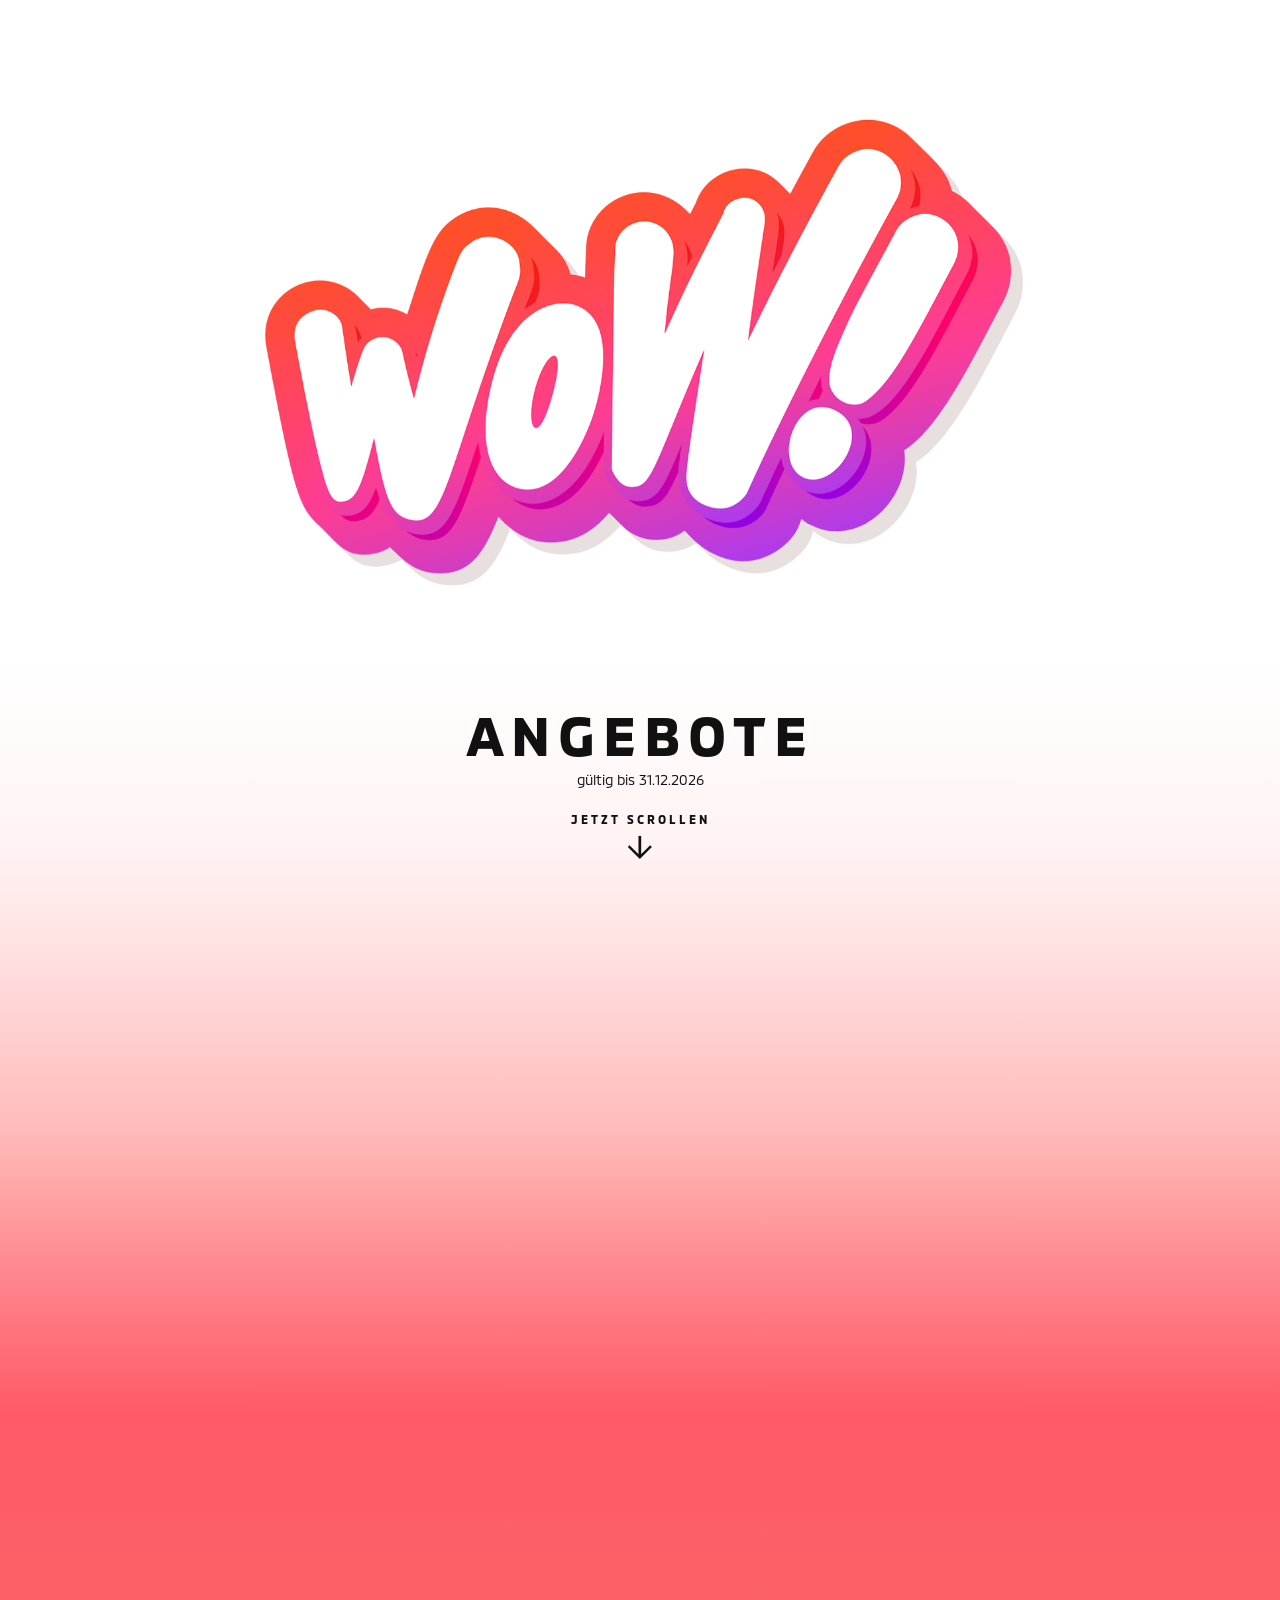
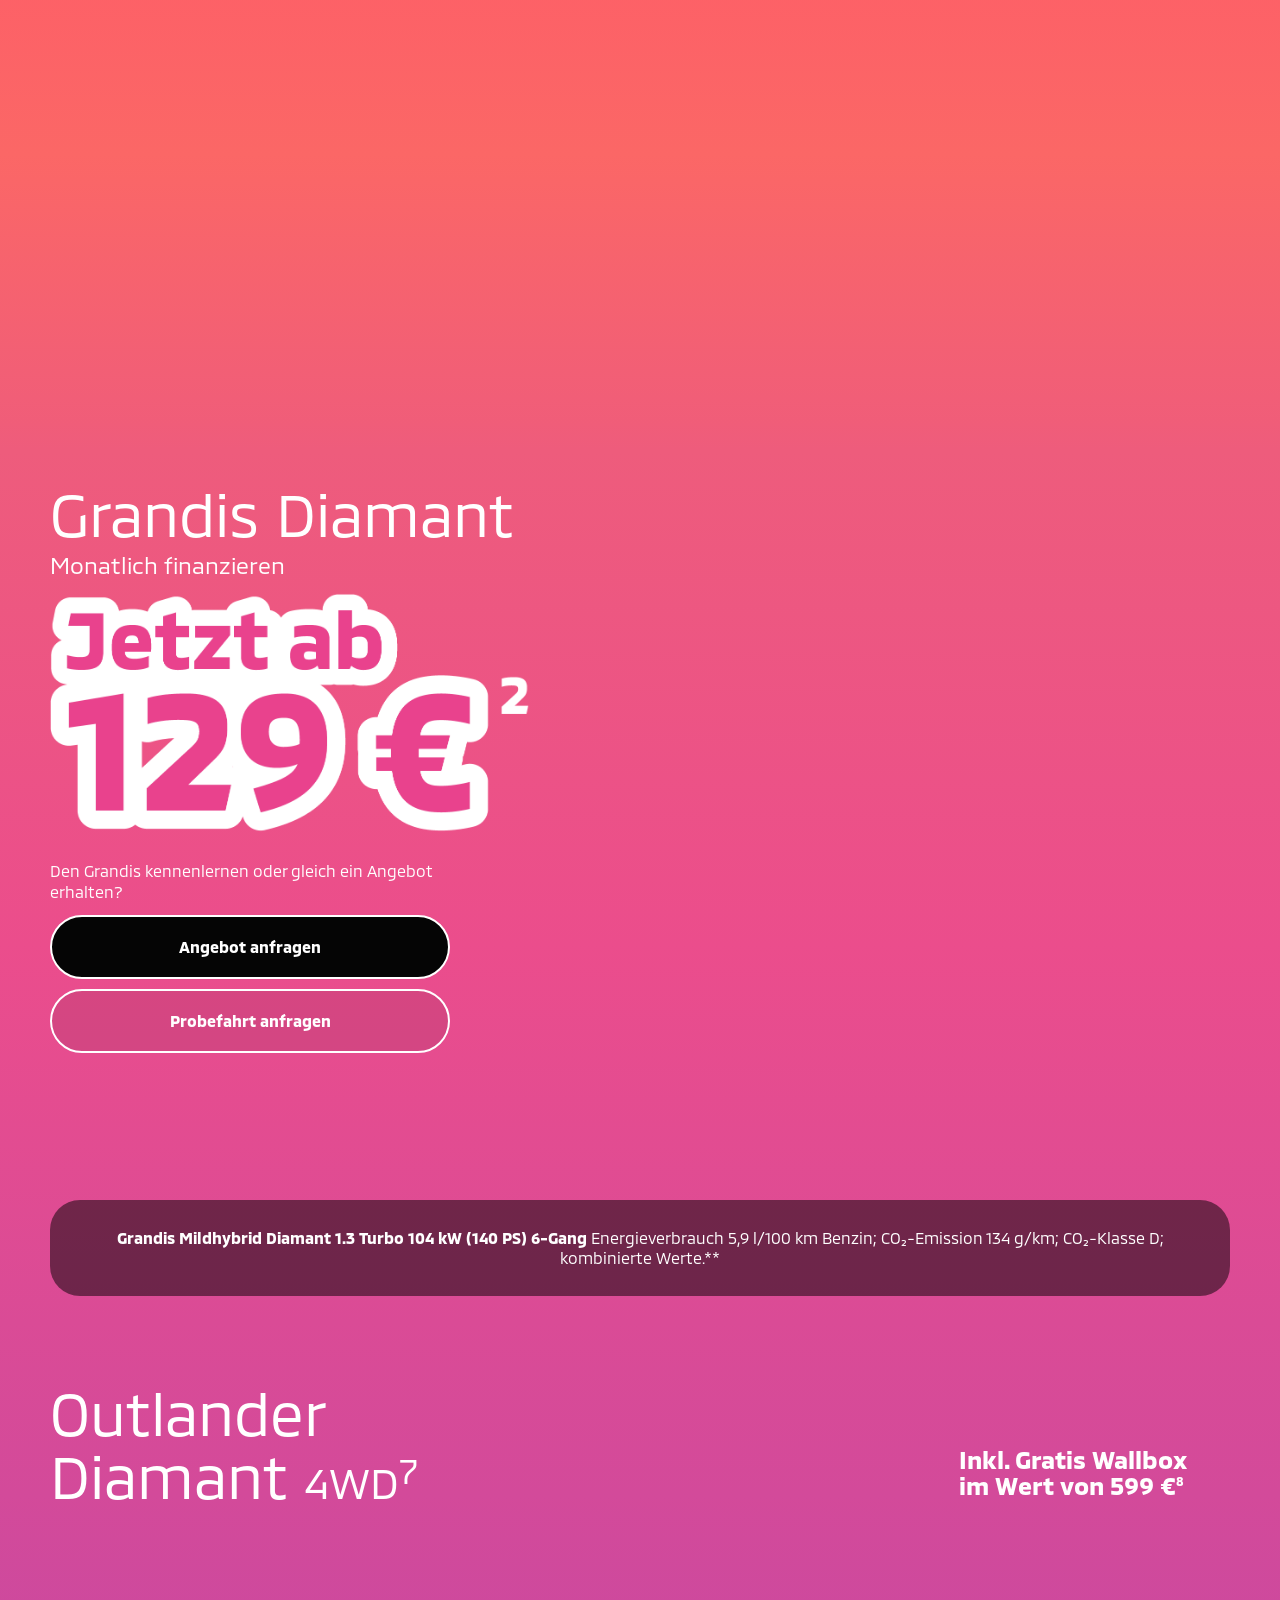
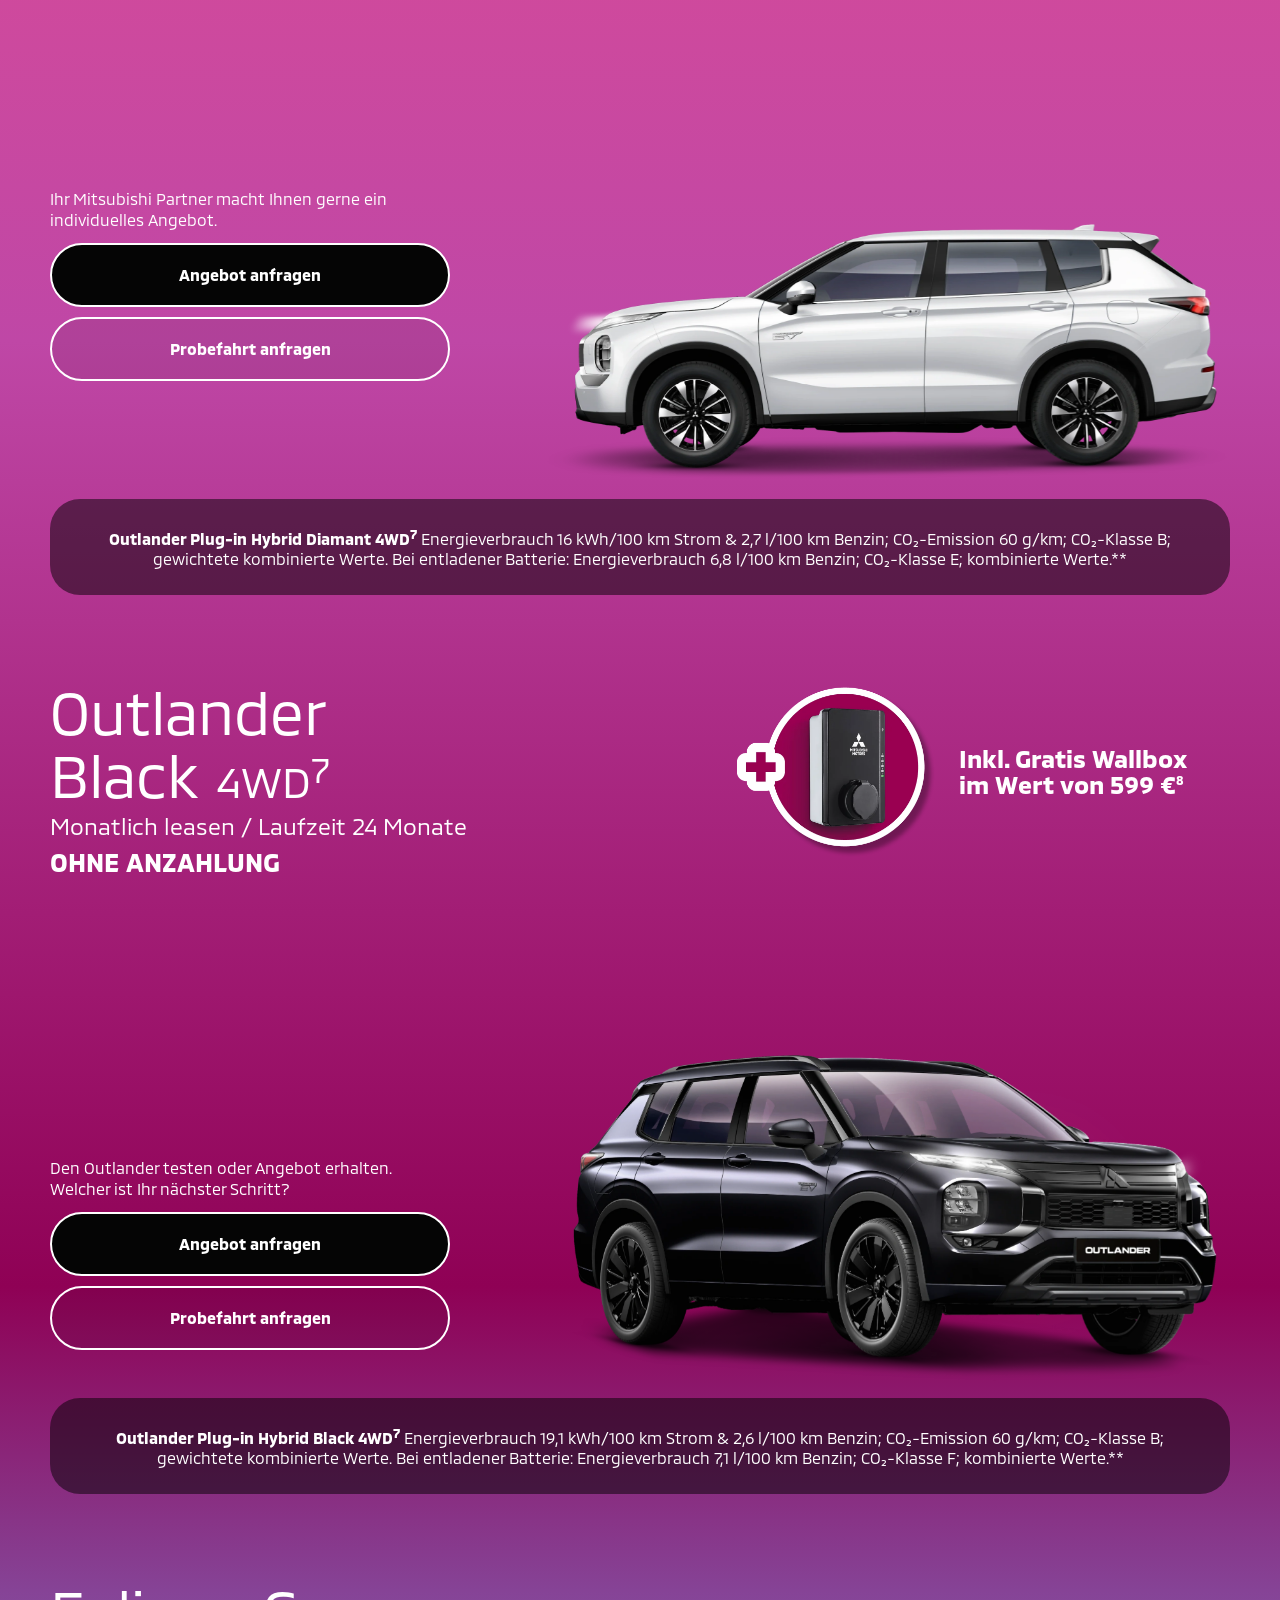
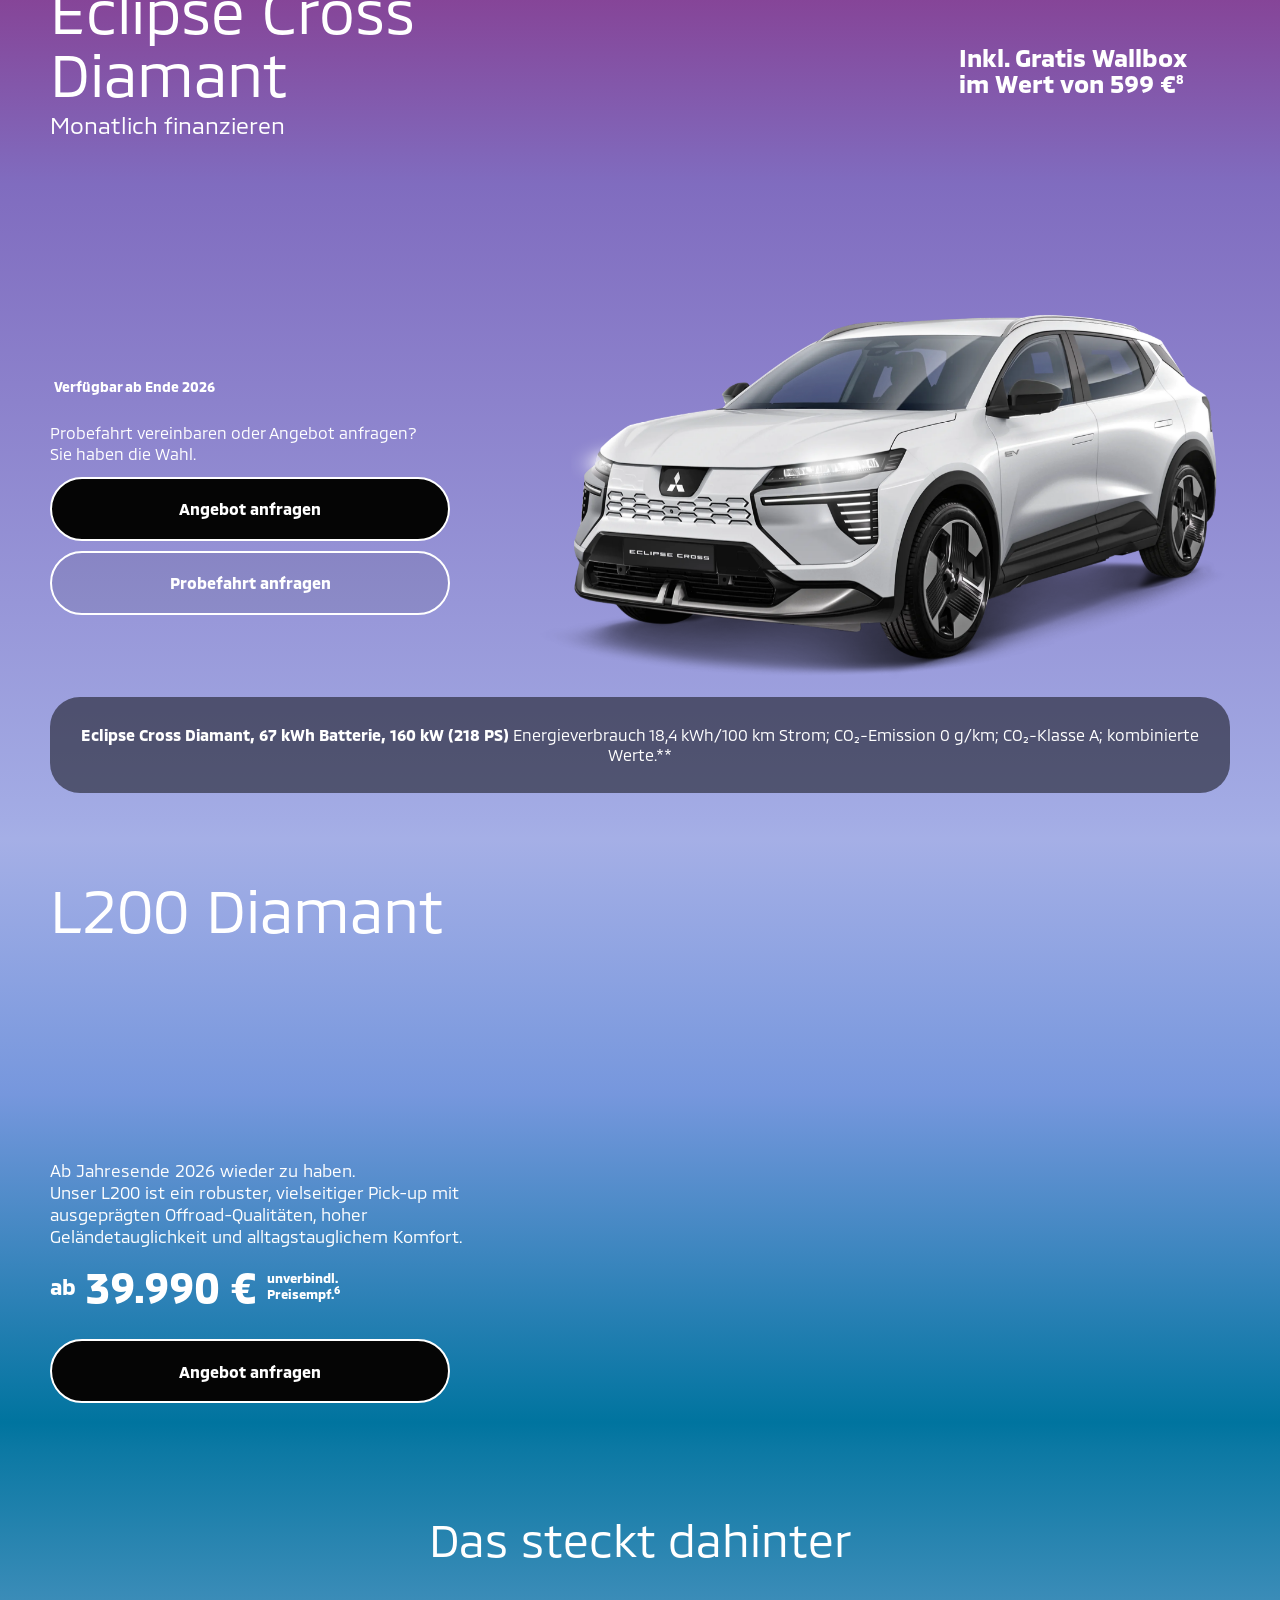
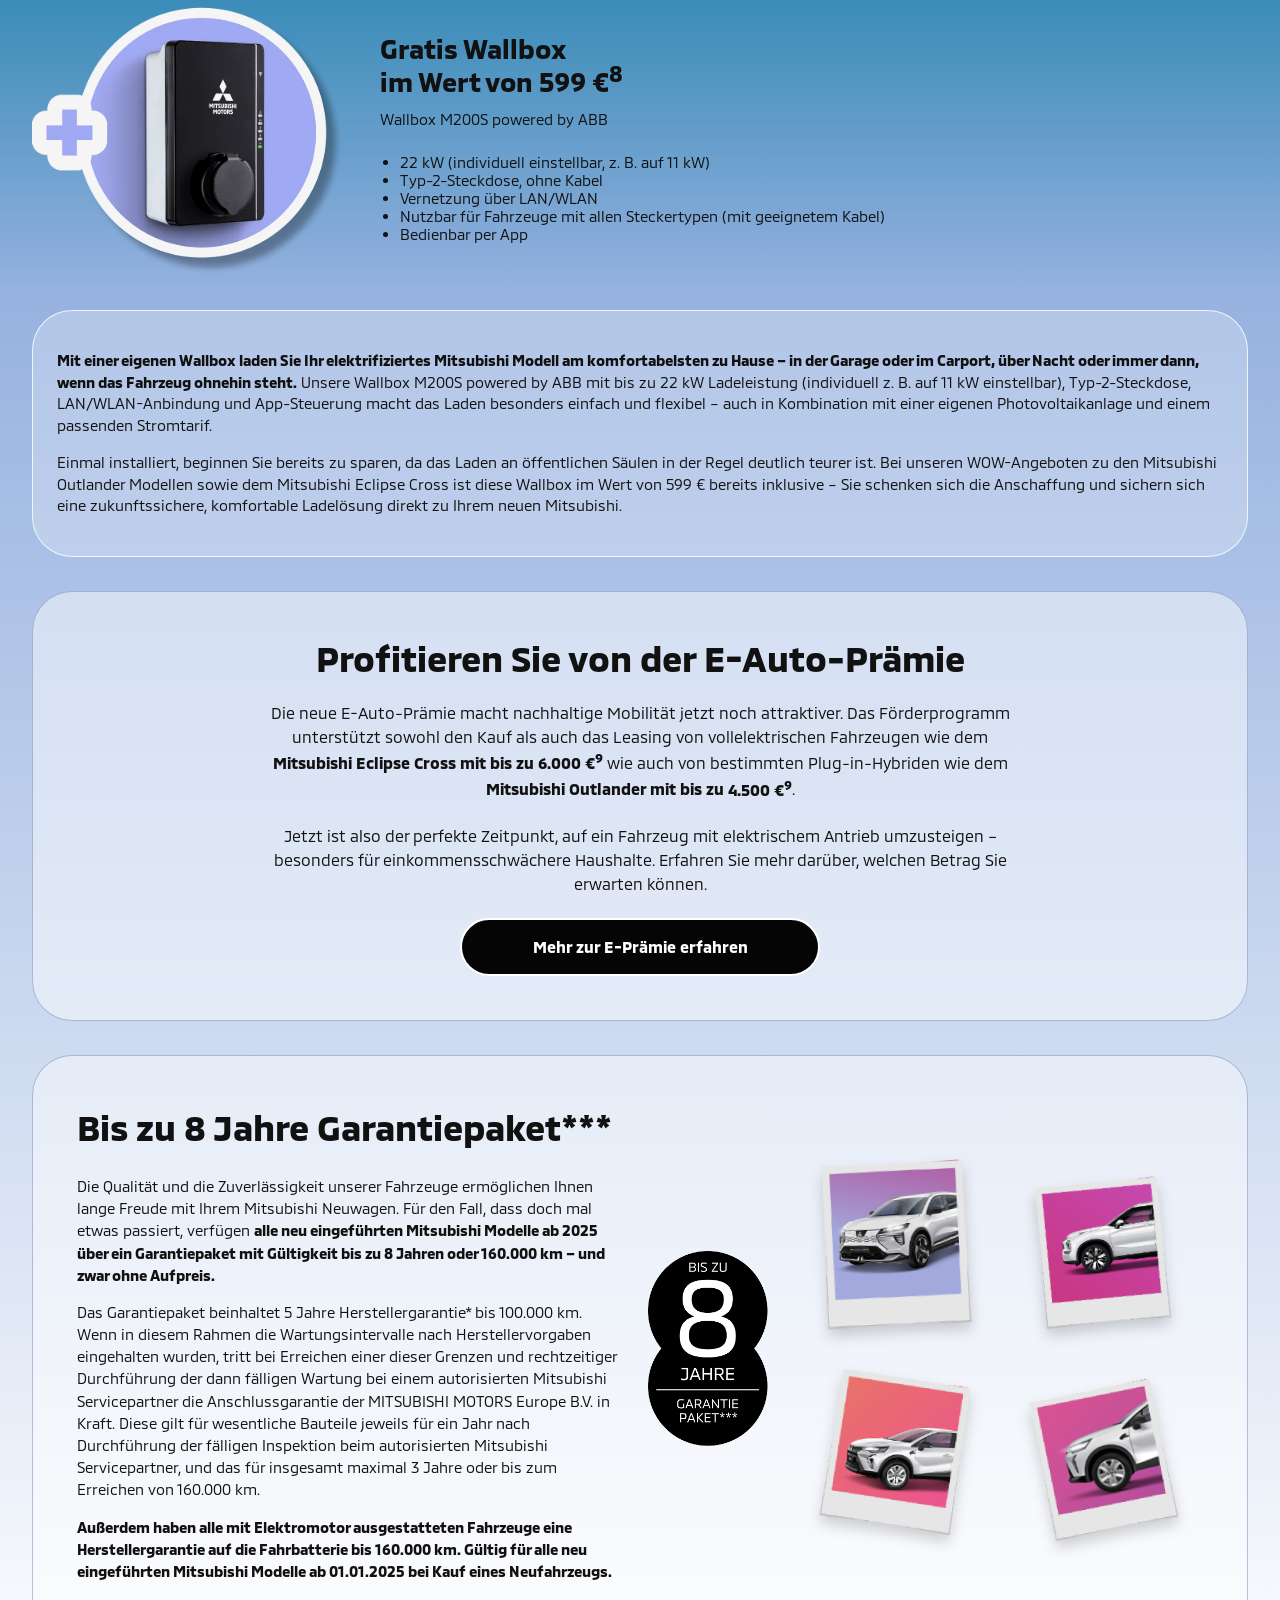
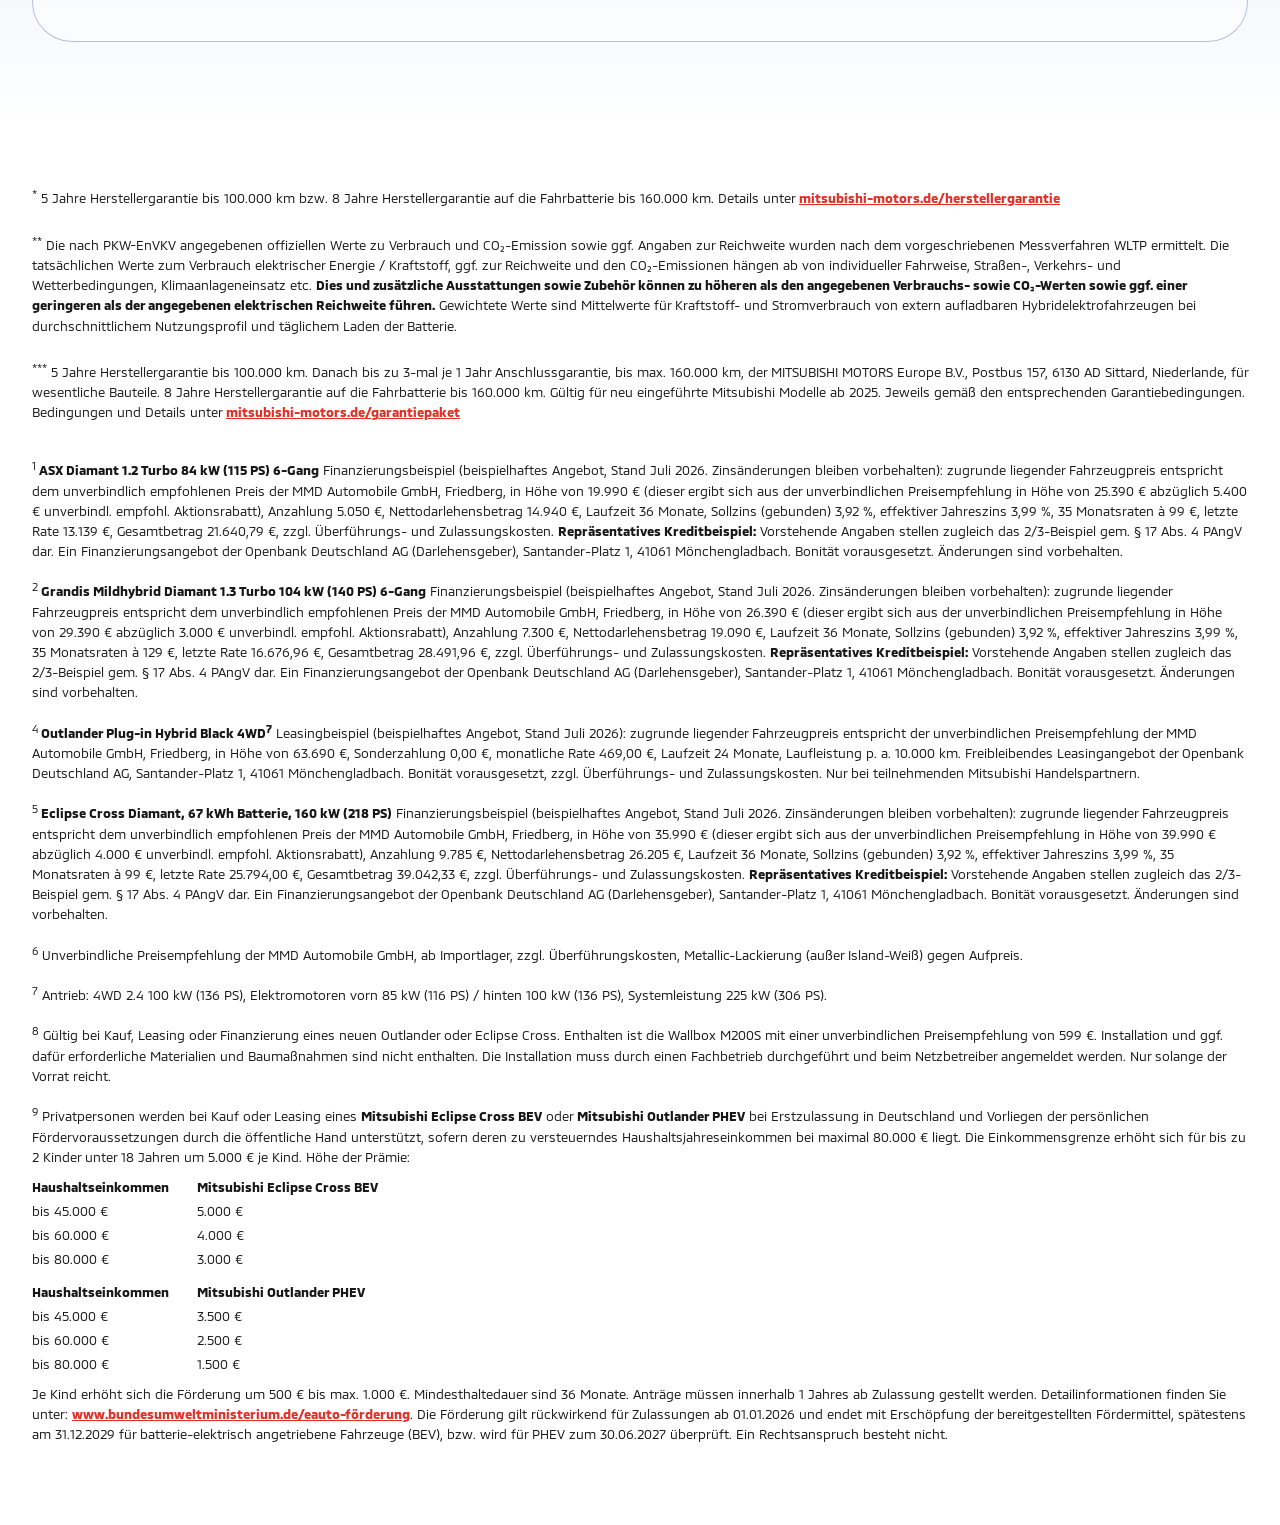
==== commit 5492a648: "Restore V1 desktop composition with shared responsive stage scaling" ====
--- a/v2/index.html
+++ b/v2/index.html
@@ -4,7 +4,7 @@
   
 <link rel="preload" href="assets/wow.webp" as="image" type="image/webp" fetchpriority="high" imagesrcset="assets/wow-466.webp 466w, assets/wow-860.webp 860w, assets/wow.webp 1298w" imagesizes="(max-width: 719px) 100vw, (max-width: 1366px) 84vw, 91vw">
   
-<link rel="stylesheet" href="assets/mobile-first.css?v=20260914-20">
+<link rel="stylesheet" href="assets/mobile-first.css?v=20260914-21">
 </head><body><div id="wow-campaign" class="integration-export" data-require="ga4dataLayer">
     <section class="hero" id="top" aria-labelledby="hero-title" data-hero-stage> 
@@ -351,5 +351,5 @@
         </div>
     </section>
   </div>
-<script src="assets/script.js?v=20260914-20" defer></script>
+<script src="assets/script.js?v=20260914-21" defer></script>
 </body></html>
--- a/v2/assets/mobile-first.css
+++ b/v2/assets/mobile-first.css
@@ -2923,6 +2923,7 @@
 }
 
 
+
 /* Host integration: no styles outside #wow-campaign. */
 #wow-campaign {
   --wow-host-offset: 0px;
@@ -2948,6 +2949,14 @@
 }
 #wow-campaign .wow-price-note { display: block; color: inherit; }
 #wow-campaign .wow-footnote { color: inherit; text-decoration: none; cursor: pointer; pointer-events: auto; }
+#wow-campaign a.wow-footnote[href="#wow-fn-warranty"],
+#wow-campaign a.wow-footnote[href="#wow-fn-warranty"]:hover,
+#wow-campaign a.wow-footnote[href="#wow-fn-warranty"]:focus,
+#wow-campaign #wow-fn-warranty > sup {
+  text-decoration: none !important;
+  border-bottom: 0 !important;
+  box-shadow: none !important;
+}
 #wow-campaign .offer__visual .wow-footnote,
 #wow-campaign .offer__subsidy { pointer-events: auto; position: relative; z-index: 8; }
 #wow-campaign [id^="wow-fn-"] { scroll-margin-top: calc(var(--wow-host-offset) + 24px); }
@@ -3014,15 +3023,6 @@
   }
 }
 
-#wow-campaign a.wow-footnote[href="#wow-fn-warranty"],
-#wow-campaign a.wow-footnote[href="#wow-fn-warranty"]:hover,
-#wow-campaign a.wow-footnote[href="#wow-fn-warranty"]:focus,
-#wow-campaign #wow-fn-warranty > sup {
-  text-decoration: none !important;
-  border-bottom: 0 !important;
-  box-shadow: none !important;
-}
-
 /* Keep legal tables consistent even when the host supplies table typography. */
 #wow-campaign .fineprint__inner {
   font-family: "WOW MMC", Arial, sans-serif;
@@ -3053,14 +3053,6 @@
   font-weight: 700;
   line-height: inherit;
   hyphens: manual;
-}
-
-/* Reserve the text/CTA column when oversized desktop cars approach it. */
-@media (min-width: 1367px) and (min-height: 650px), (min-width: 1280px) and (min-aspect-ratio: 3/2) and (min-height: 650px), (min-width: 1000px) and (min-height: 450px) and (min-aspect-ratio: 3/2) and (hover: hover) and (pointer: fine) {
-  #wow-campaign .offer__stage { container-type: inline-size; }
-  #wow-campaign .offer__visual .offer__car {
-    max-width: calc(100cqw - min(420px, 42cqw) - 24px + var(--car-x, 0px));
-  }
 }
 
 /* Keep the initial WOW artwork and copy in separate rows on compact screens.
@@ -3117,11 +3109,6 @@
 #wow-campaign .guarantee__copy { min-width: 0; }
 #wow-campaign .benefit-card--premium .cta { min-width: 0; max-width: 100%; }
 #wow-campaign .fineprint a { overflow-wrap: anywhere; }
-/* The desktop wallbox artwork must stay out of the adjacent explanatory card. */
-@media (min-width: 1367px) and (min-height: 650px), (min-width: 1280px) and (min-aspect-ratio: 3/2) and (min-height: 650px), (min-width: 1000px) and (min-height: 450px) and (min-aspect-ratio: 3/2) and (hover: hover) and (pointer: fine) {
-  #wow-campaign .wallbox-story__visual img { max-width: 100%; }
-}
-
 /* Size the compact L200 row from its content, not the entire viewport height. */
 @media (min-width: 720px) and (width < 1280px) and (not ((min-width: 1000px) and (min-height: 450px) and (min-aspect-ratio: 3/2) and (hover: hover) and (pointer: fine))), (min-width: 1280px) and (width < 1367px) and (aspect-ratio < 3/2) and (not ((min-width: 1000px) and (min-height: 450px) and (min-aspect-ratio: 3/2) and (hover: hover) and (pointer: fine))), (min-width: 1280px) and (height < 650px) and (not ((min-width: 1000px) and (min-height: 450px) and (min-aspect-ratio: 3/2) and (hover: hover) and (pointer: fine))) {
   @media (orientation: landscape) {
@@ -3174,63 +3161,90 @@
   }
 }
 
-/* Compact desktop windows keep the campaign composition. Sizes share one
-   available-space unit; touch tablets retain their mobile-style layout. */
-@media (min-width: 1000px) and (min-height: 450px) and (min-aspect-ratio: 3/2) and (hover: hover) and (pointer: fine) and ((width < 1280px) or (height < 650px)) {
-  #wow-campaign .offer {
-    --wow-u: min(1px, calc((100vw - 112px) / 1248), calc(var(--wow-frame-h) / 740));
-  }
-  #wow-campaign .offer__stage {
-    width: calc(1248 * var(--wow-u));
-    height: auto;
-    min-height: calc(740 * var(--wow-u));
-    padding: calc(44 * var(--wow-u)) 0 calc(22 * var(--wow-u));
-    grid-template-columns: minmax(0, .42fr) minmax(0, .58fr);
-    grid-template-rows: minmax(min-content, 1fr) auto;
-    column-gap: calc(28 * var(--wow-u));
-    row-gap: calc(20 * var(--wow-u));
-  }
-  #wow-campaign .offer .offer__inner { height: auto; min-height: var(--wow-frame-h); }
-  #wow-campaign .offer h2 { font-size: calc(50 * var(--wow-u)); white-space: nowrap; }
-  #wow-campaign .offer__eyebrow { font-size: calc(20 * var(--wow-u)); margin-top: calc(10 * var(--wow-u)); }
-  #wow-campaign .offer__payment { font-size: calc(23 * var(--wow-u)); margin-top: calc(7 * var(--wow-u)); }
-  #wow-campaign .offer .price-art { width: calc(470 * var(--wow-u)); margin-top: calc(11 * var(--wow-u)); }
-  #wow-campaign .offer .price-art--short { width: calc(450 * var(--wow-u)); }
-  #wow-campaign .offer__actions { width: calc(420 * var(--wow-u)); margin-top: calc(16 * var(--wow-u)); gap: calc(12 * var(--wow-u)); }
-  #wow-campaign .offer__actions .cta, #wow-campaign .offer__copy > .cta {
-    width: calc(320 * var(--wow-u)); min-height: calc(52 * var(--wow-u));
-    font-size: max(14px, calc(16 * var(--wow-u))); padding: calc(9 * var(--wow-u)) 12px;
-  }
-  #wow-campaign .offer__action-copy { font-size: max(13px, calc(15 * var(--wow-u))); }
-  #wow-campaign .offer__visual .offer__car {
-    max-width: calc(810 * var(--wow-u)); margin-bottom: calc(22 * var(--wow-u));
-  }
-  #wow-campaign .offer--asx { --car-x: calc(2 * var(--wow-u)); --car-y: calc(25 * var(--wow-u)); }
-  #wow-campaign .offer--grandis { --car-x: calc(42 * var(--wow-u)); --car-y: calc(48 * var(--wow-u)); }
-  #wow-campaign .offer--outlander { --car-x: calc(58 * var(--wow-u)); --car-y: calc(13 * var(--wow-u)); }
-  #wow-campaign .offer--black { --car-x: calc(30 * var(--wow-u)); --car-y: calc(34 * var(--wow-u)); }
-  #wow-campaign .offer--eclipse { --car-x: calc(-13 * var(--wow-u)); --car-y: calc(50 * var(--wow-u)); --extra-base-y: calc(-38 * var(--wow-u)); }
-  #wow-campaign .offer--l200 { --car-x: calc(52 * var(--wow-u)); --car-y: calc(5 * var(--wow-u)); }
-  #wow-campaign .offer__visual .wallbox-badge {
-    width: calc(455 * var(--wow-u)); max-width: none;
-    grid-template-columns: calc(230 * var(--wow-u)) minmax(0, 1fr); gap: calc(40 * var(--wow-u));
-  }
-  #wow-campaign .offer__visual .wallbox-badge img { width: calc(230 * var(--wow-u)); }
-  #wow-campaign .offer__visual .wallbox-badge p { font-size: calc(23 * var(--wow-u)); hyphens: manual; }
-  #wow-campaign .offer__visual .wallbox-badge p span { white-space: nowrap; }
-  #wow-campaign .offer--eclipse .offer__availability { margin-top: calc(18 * var(--wow-u)); font-size: max(13px, calc(16 * var(--wow-u))); }
-  #wow-campaign .offer--eclipse .offer__actions { margin-top: calc(18 * var(--wow-u)); }
-  #wow-campaign .offer--eclipse .offer__subsidy { width: calc(184 * var(--wow-u)); margin: 0 0 calc(-10 * var(--wow-u)); }
-  #wow-campaign .offer .offer__legal { min-height: calc(60 * var(--wow-u)); font-size: max(12px, calc(14 * var(--wow-u))); padding: 6px calc(20 * var(--wow-u)); }
-  #wow-campaign .offer--l200 .coming { width: calc(340 * var(--wow-u)); margin-top: calc(11 * var(--wow-u)); }
-  #wow-campaign .offer--l200 .offer__description { max-width: calc(400 * var(--wow-u)); font-size: max(13px, calc(15 * var(--wow-u))); margin-top: calc(11 * var(--wow-u)); }
-  #wow-campaign .offer--l200 .offer__from { font-size: calc(20 * var(--wow-u)); margin-top: calc(11 * var(--wow-u)); }
-  #wow-campaign .offer--l200 .offer__from strong { font-size: calc(40 * var(--wow-u)); }
-  #wow-campaign .offer--l200 .offer__copy > .cta { margin-top: calc(45 * var(--wow-u)); }
-  #wow-campaign .offer--l200 .offer__stage { grid-template-rows: auto; align-content: center; }
-  #wow-campaign .hero__copy h1 { font-size: clamp(32px, 4vw, 50px); }
-  #wow-campaign .hero__motion { padding: 18px 24px 22px; gap: 16px; }
-  #wow-campaign .hero__wow { width: 100%; height: 100%; min-height: 0; object-fit: contain; }
+
+
+/* Preserve V1 typography against native template defaults. */
+#wow-campaign { hyphens: manual; }
+#wow-campaign .wallbox-story__summary h3,
+#wow-campaign .benefit-card h3 { font-family: inherit; font-weight: 700; }
+/* Preserve V1's complete composition on a smaller desktop canvas. Only this
+   offer stage scales; the host page, reading sections and viewport do not. */
+#wow-campaign[data-wow-reference-layout] .offer .offer__inner {
+  width: 100%; height: max(var(--wow-frame-h), var(--wow-reference-h));
+  min-height: max(var(--wow-frame-h), var(--wow-reference-h));
+  grid-template-columns: minmax(0, 1fr);
+}
+#wow-campaign[data-wow-reference-layout] .offer__stage {
+  --wow-frame-h: 780px;
+  width: 1248px; height: 780px; max-width: none;
+  transform: scale(var(--wow-reference-scale)); transform-origin: center;
+}
+#wow-campaign[data-wow-reference-flow] .offer { min-height: var(--wow-reference-h); }
+#wow-campaign[data-wow-reference-flow] .offer .offer__inner { position: relative; top: auto; }
+/* The newly supplied offer copy must not extend into the unchanged car. */
+#wow-campaign .offer--outlander .offer__action-copy { max-width: 360px; }
+#wow-campaign[data-wow-reference-layout] .offer--asx .offer__stage {
+    --car-fluid: 124%;
+    --car-max: 860px;
+    --car-x: 2px;
+    --car-y: 36px;
+   }
+#wow-campaign[data-wow-reference-layout] .offer--grandis .offer__stage {
+    --car-fluid: 126%;
+    --car-max: 877px;
+    --car-x: 44px;
+    --car-y: 82px;
+   }
+#wow-campaign[data-wow-reference-layout] .offer--outlander .offer__stage {
+    --car-fluid: 137%;
+    --car-max: 950px;
+    --car-x: 42px;
+    --car-y: 18px;
+   }
+#wow-campaign[data-wow-reference-layout] .offer--black .offer__stage {
+    --car-fluid: 115%;
+    --car-max: 797px;
+    --car-x: 32px;
+    --car-y: 50px;
+   }
+#wow-campaign[data-wow-reference-layout] .offer--eclipse .offer__stage {
+    --car-fluid: 117%;
+    --car-max: 809px;
+    --car-x: -14px;
+    --car-y: 47px;
+   }
+#wow-campaign[data-wow-reference-layout] .offer--l200 .offer__stage {
+    --car-fluid: 134%;
+    --car-max: 929px;
+    --car-x: 55px;
+    --car-y: -14px;
+   }
+#wow-campaign[data-wow-reference-layout] .offer--eclipse .offer__stage {  --extra-base-y: -58px;  }
+#wow-campaign[data-wow-reference-layout] .offer--asx .offer__stage {  --car-y: clamp(14px, calc(45.1542px - 18.4px), 36px);  }
+#wow-campaign[data-wow-reference-layout] .offer--grandis .offer__stage {
+    --car-x: clamp(38px, calc(12.3162px + 29.2px), 44px);
+    --car-y: clamp(18px, calc(131.3676px - 76.3px), 82px);
+   }
+#wow-campaign[data-wow-reference-layout] .offer--outlander .offer__stage {
+    --car-x: clamp(42px, calc(111.3px - 57.4704px), 70px);
+    --car-y: clamp(7px, calc(22.5810px - 9.2px), 18px);
+   }
+#wow-campaign[data-wow-reference-layout] .offer--black .offer__stage {
+    --car-x: clamp(28px, calc(8.2134px + 22.1px), 32px);
+    --car-y: clamp(20px, calc(61.5810px - 24.2px), 50px);
+   }
+#wow-campaign[data-wow-reference-layout] .offer--eclipse .offer__stage {
+    --car-max: clamp(710px, calc(203.2134px + 564.1px), 809px);
+    --car-x: clamp(-14px, calc(-4.1028px - 9.1px), -12px);
+    --car-y: clamp(19px, calc(57.4704px - 22.3px), 47px);
+   }
+#wow-campaign[data-wow-reference-layout] .offer--l200 .offer__stage {
+    --car-x: clamp(48px, calc(14.3676px + 37.7px), 55px);
+    --car-y: clamp(-14px, calc(75.1px - 73.8972px), 22px);
+   }
+
+/* Reading sections reflow only when width requires it, never due to height. */
+@media (min-width: 1000px) and (width < 1280px) and (min-aspect-ratio: 3/2) and (hover: hover) and (pointer: fine) {
   #wow-campaign .benefits { min-height: 0; padding: 64px 0; }
   #wow-campaign .benefits__inner { width: calc(100% - 64px); }
   #wow-campaign .wallbox-story { grid-template-columns: minmax(240px, 320px) minmax(0, 1fr); grid-template-areas: "visual summary" "text text"; gap: 28px; }
@@ -3239,19 +3253,3 @@
   #wow-campaign .guarantee__polaroids { display: grid; position: relative; grid-column: 1 / -1; grid-template-columns: repeat(4, minmax(0, 1fr)); height: auto; transform: none; gap: 12px; }
   #wow-campaign .guarantee__polaroids img:nth-child(n) { position: relative; top: auto; left: auto; width: 100%; }
 }
-
-/* Restore the original Outlander prominence while reserving its CTA column. */
-@media (min-width: 1367px) and (min-height: 650px), (min-width: 1280px) and (min-aspect-ratio: 3/2) and (min-height: 650px), (min-width: 1000px) and (min-height: 450px) and (min-aspect-ratio: 3/2) and (hover: hover) and (pointer: fine) {
-  #wow-campaign .offer--outlander .offer__actions { width: min(100%, 340px); }
-  #wow-campaign .offer--outlander .offer__visual .offer__car {
-    max-width: calc(100cqw - min(340px, 34cqw) - 24px + var(--car-x, 0px));
-  }
-}
-@media (min-width: 1000px) and (min-height: 450px) and (min-aspect-ratio: 3/2) and (hover: hover) and (pointer: fine) and ((width < 1280px) or (height < 650px)) {
-  #wow-campaign .offer--outlander .offer__actions { width: calc(340 * var(--wow-u)); }
-  #wow-campaign .offer--outlander .offer__visual .offer__car { max-width: calc(925 * var(--wow-u)); }
-}
-/* The wallbox deliberately overlaps the card edge, staying inside its padding. */
-@media (min-height: 650px) and (min-width: 1367px), (min-height: 650px) and (min-width: 1280px) and (min-aspect-ratio: 3/2) {
-  #wow-campaign .wallbox-story__visual img { width: 390px; max-width: none; translate: -8px 0; }
-}
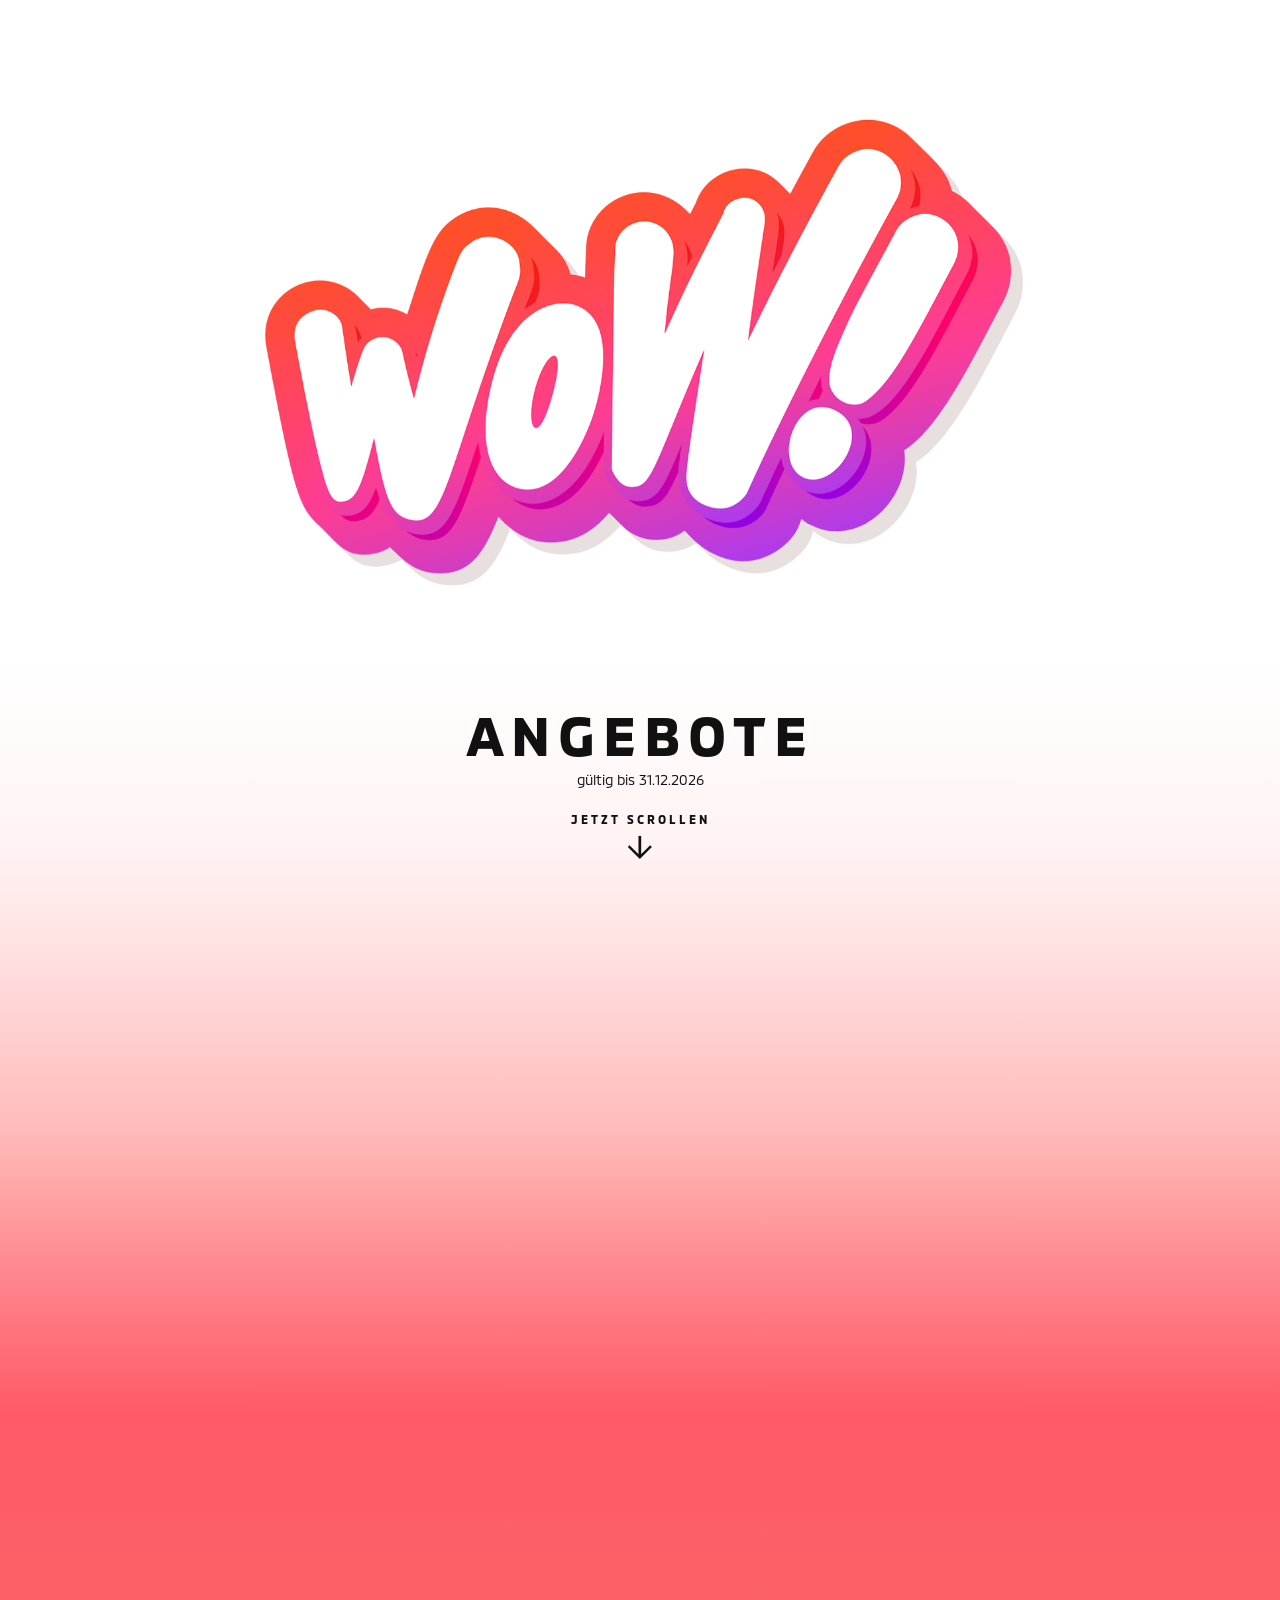
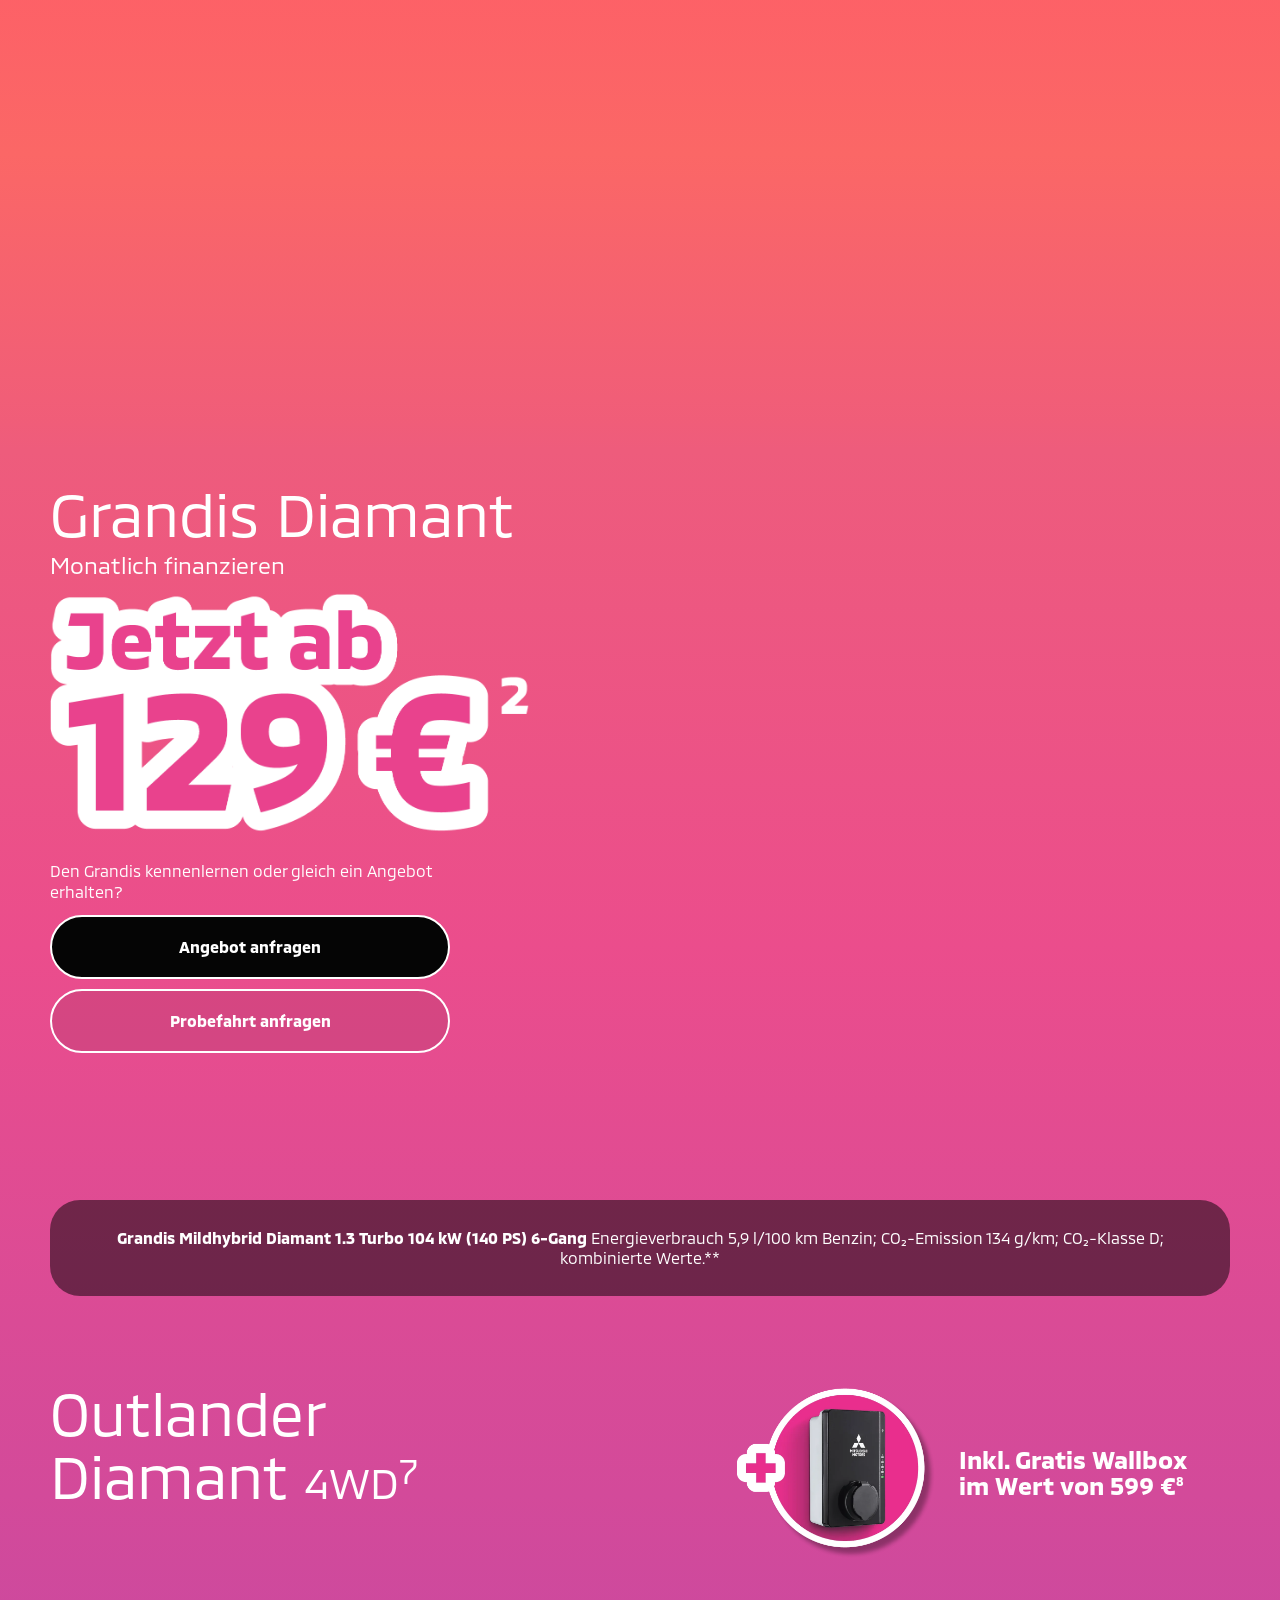
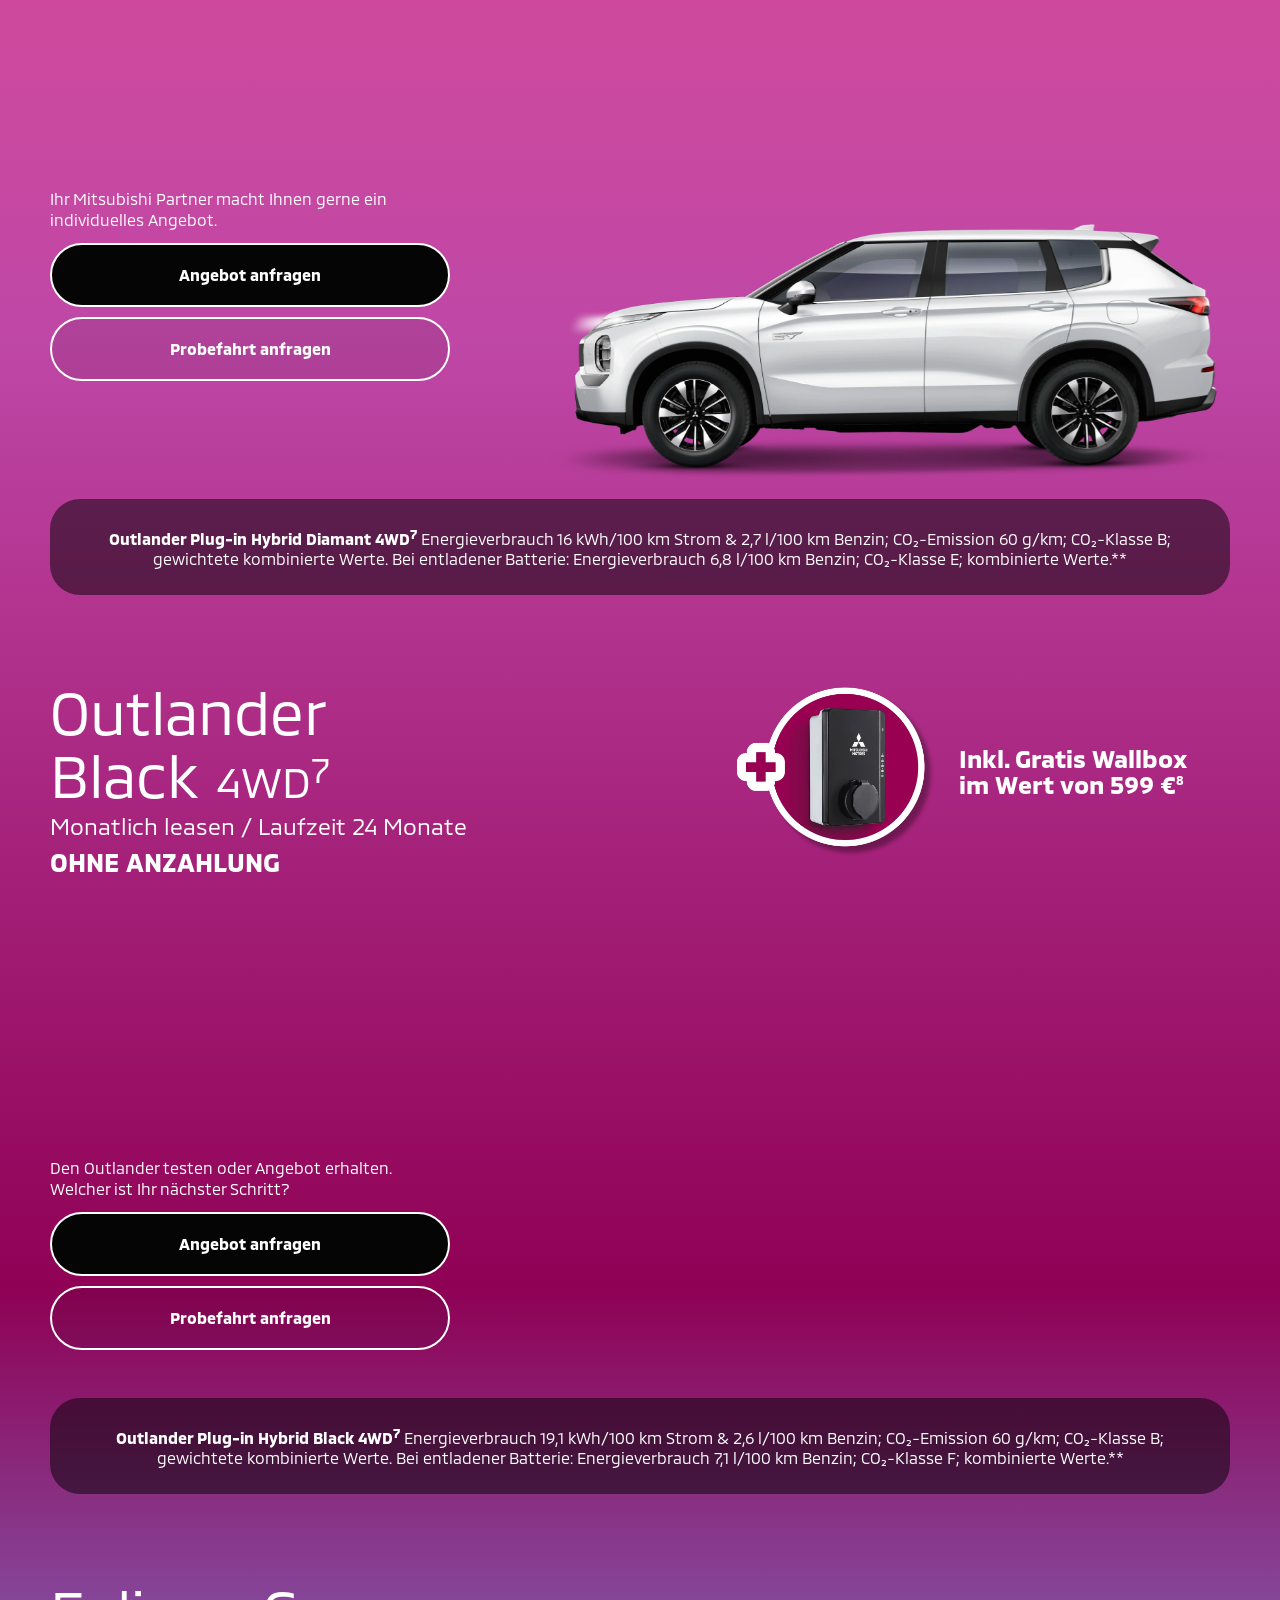
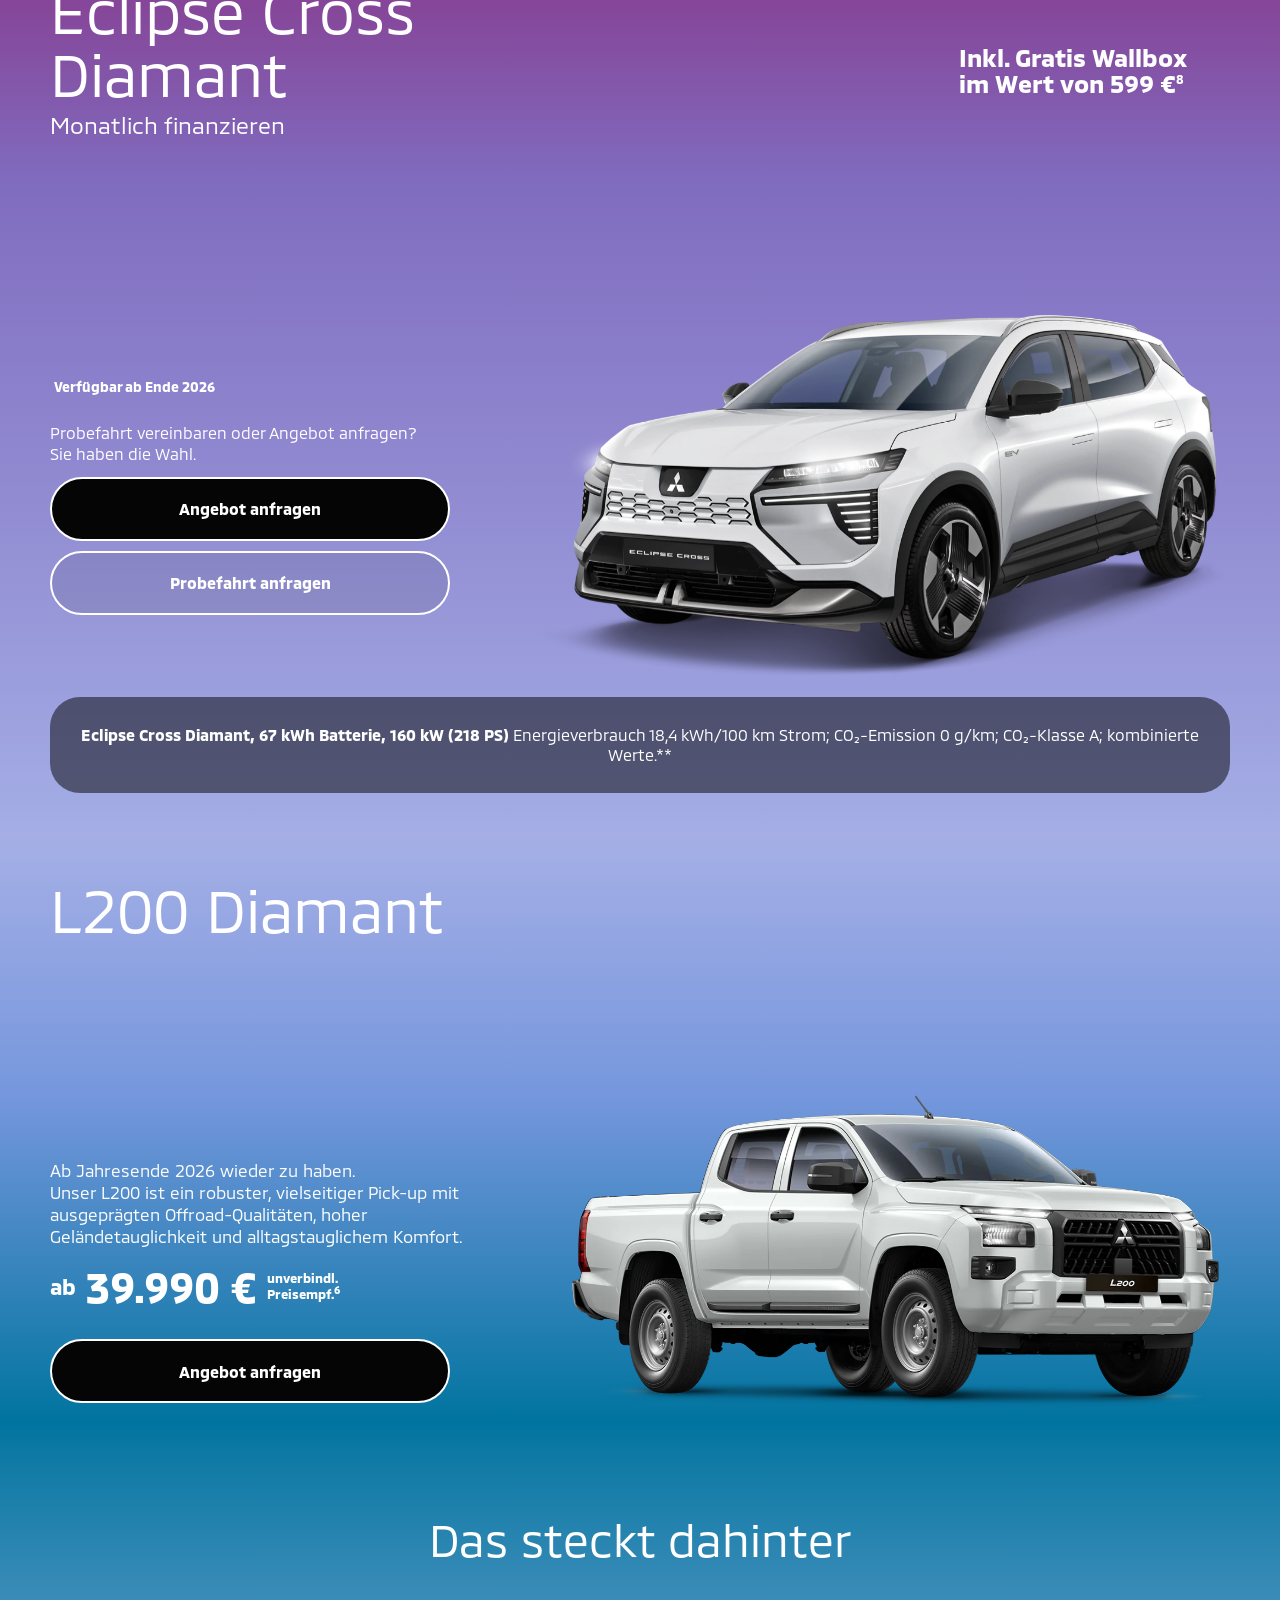
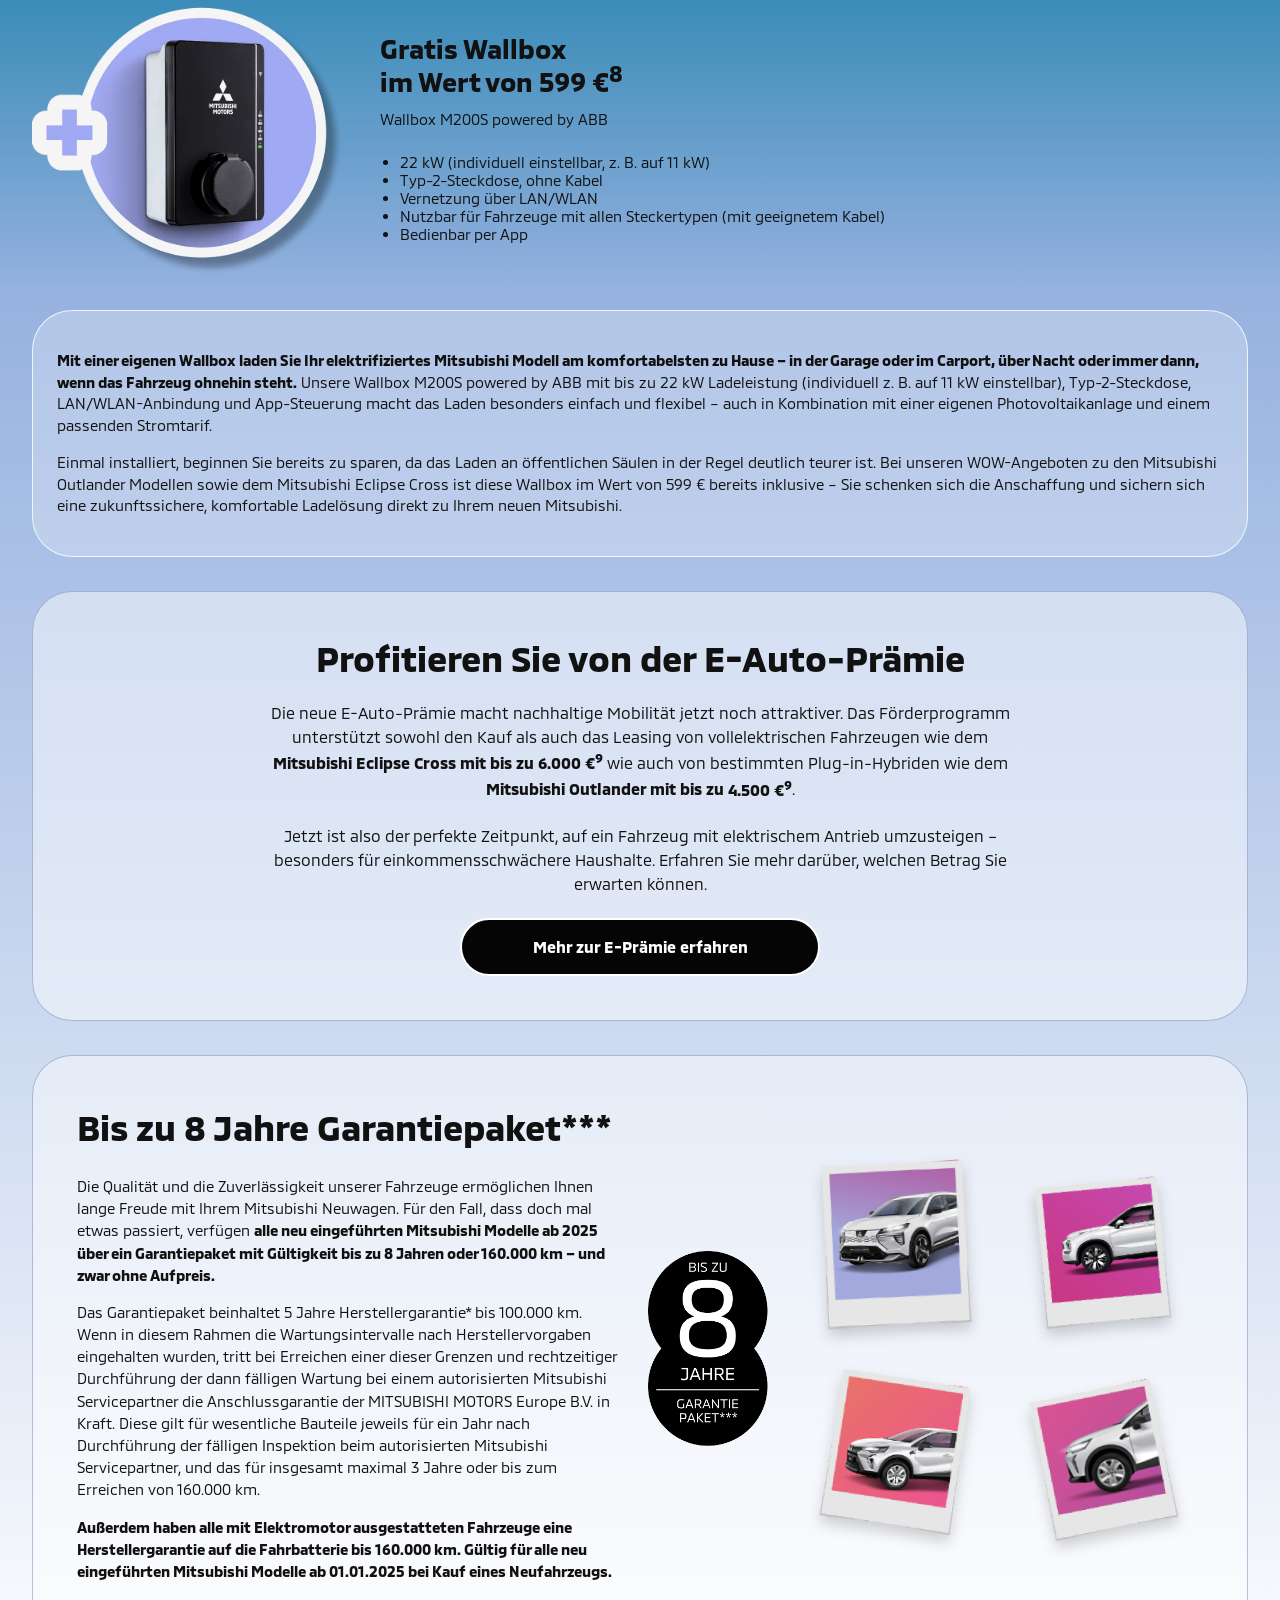
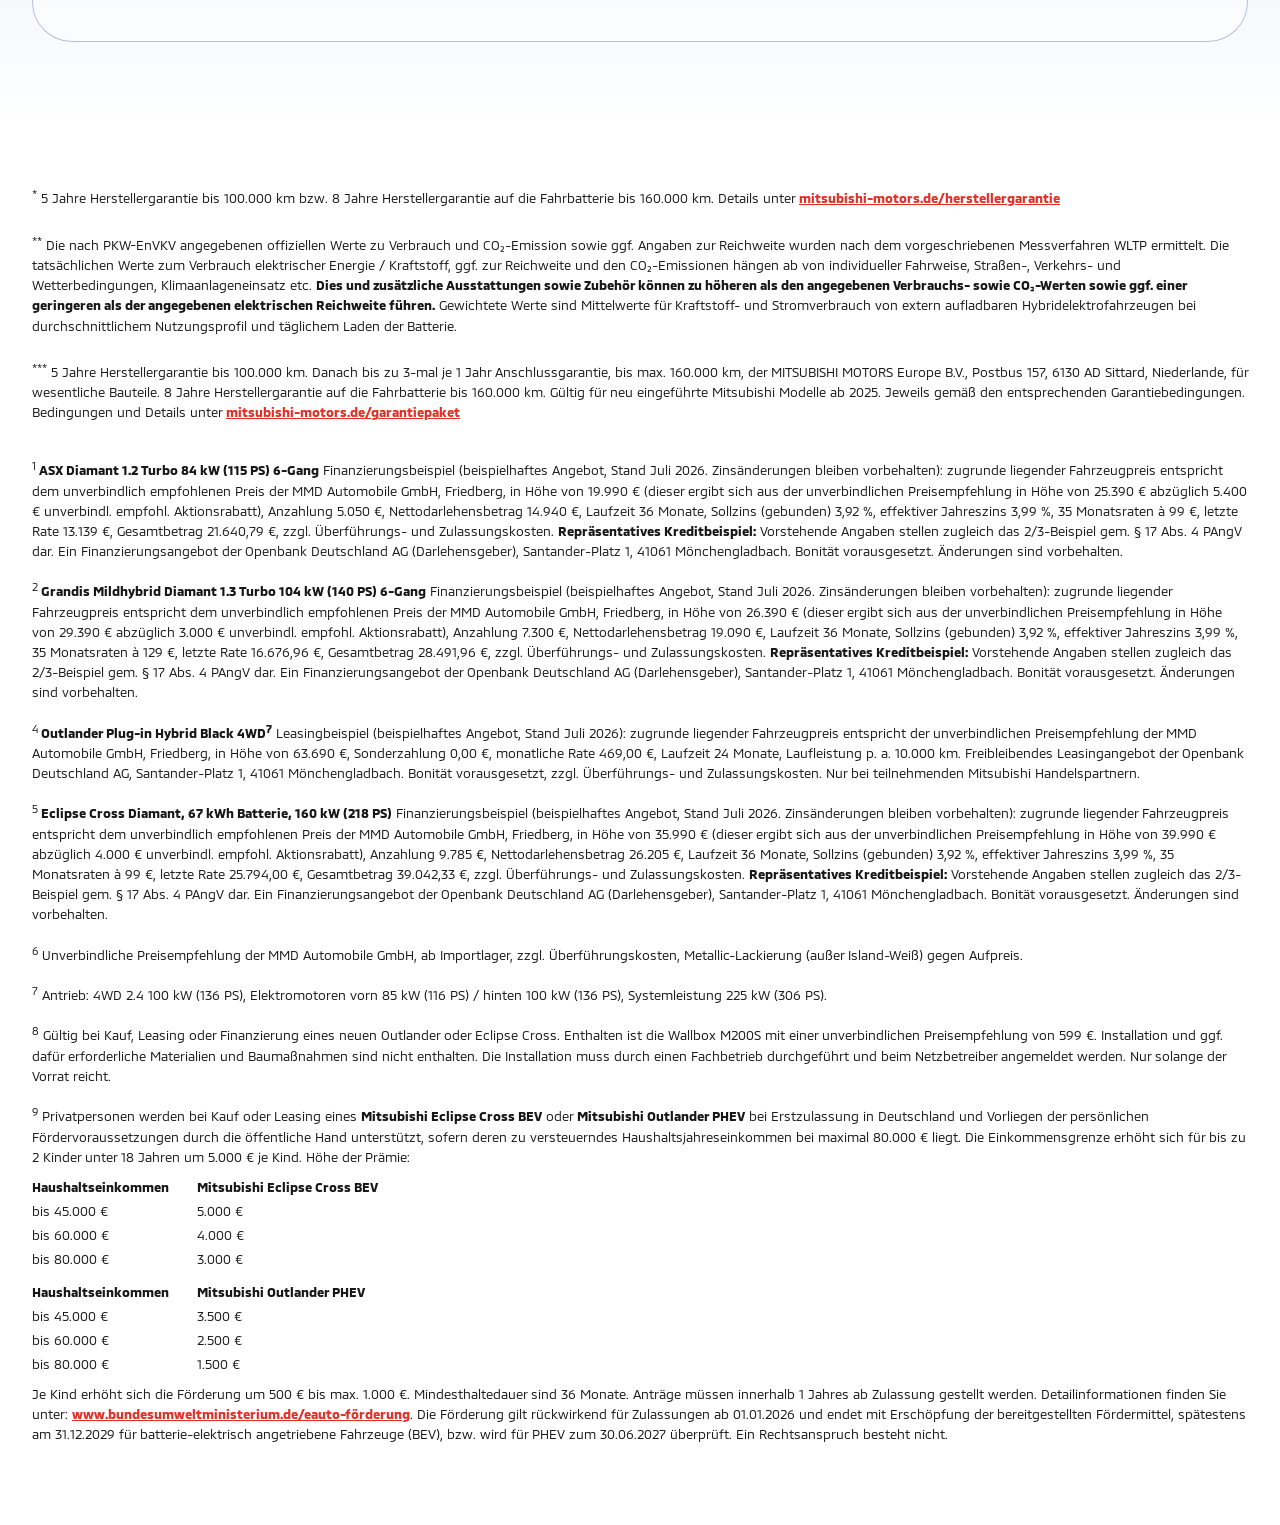
==== commit a97d74f1: "Prevent coral seams at mobile offer boundaries" ====
--- a/v2/index.html
+++ b/v2/index.html
@@ -4,7 +4,7 @@
   
 <link rel="preload" href="assets/wow.webp" as="image" type="image/webp" fetchpriority="high" imagesrcset="assets/wow-466.webp 466w, assets/wow-860.webp 860w, assets/wow.webp 1298w" imagesizes="(max-width: 719px) 100vw, (max-width: 1366px) 84vw, 91vw">
   
-<link rel="stylesheet" href="assets/mobile-first.css?v=20260914-21">
+<link rel="stylesheet" href="assets/mobile-first.css?v=20260914-22">
 </head><body><div id="wow-campaign" class="integration-export" data-require="ga4dataLayer">
     <section class="hero" id="top" aria-labelledby="hero-title" data-hero-stage> 
@@ -351,5 +351,5 @@
         </div>
     </section>
   </div>
-<script src="assets/script.js?v=20260914-21" defer></script>
+<script src="assets/script.js?v=20260914-22" defer></script>
 </body></html>
--- a/v2/assets/mobile-first.css
+++ b/v2/assets/mobile-first.css
@@ -3253,3 +3253,20 @@
   #wow-campaign .guarantee__polaroids { display: grid; position: relative; grid-column: 1 / -1; grid-template-columns: repeat(4, minmax(0, 1fr)); height: auto; transform: none; gap: 12px; }
   #wow-campaign .guarantee__polaroids img:nth-child(n) { position: relative; top: auto; left: auto; width: 100%; }
 }
+
+/* Keep fractional mobile section edges over their own endpoint color.
+   A shared coral underlay can otherwise show through between composited layers. */
+@media (width < 720px) {
+  #wow-campaign .offer-flow { background: transparent; }
+  #wow-campaign .offer--asx { --wow-edge-color: #f05d79; }
+  #wow-campaign .offer--grandis { --wow-edge-color: #da4b96; }
+  #wow-campaign .offer--outlander { --wow-edge-color: #b1338e; }
+  #wow-campaign .offer--black { --wow-edge-color: #883487; }
+  #wow-campaign .offer--eclipse { --wow-edge-color: #a3ace5; }
+  #wow-campaign .offer--l200 { --wow-edge-color: #0a78a3; }
+  #wow-campaign .offer-flow > .offer {
+    background-color: var(--wow-edge-color);
+    box-shadow: 0 2px 0 var(--wow-edge-color);
+  }
+  #wow-campaign .benefits { box-shadow: 0 -2px 0 #0a78a3; }
+}
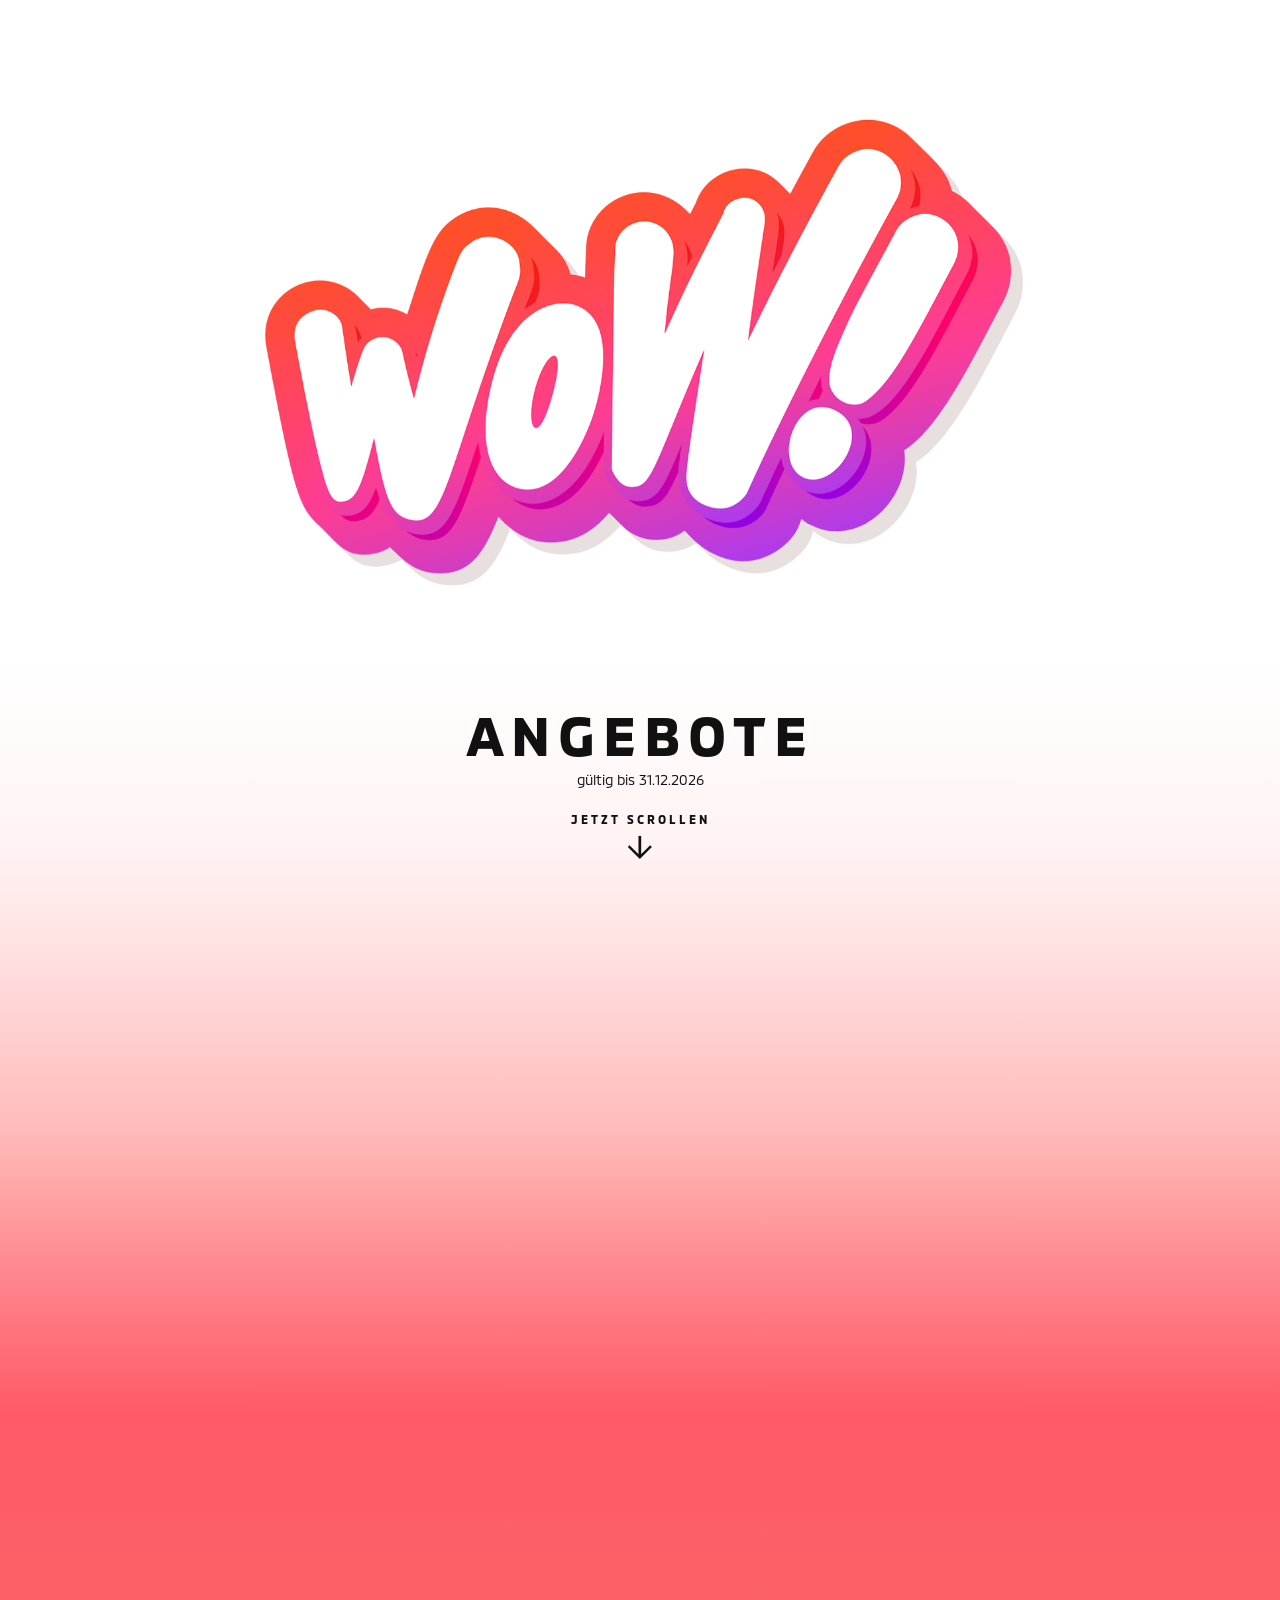
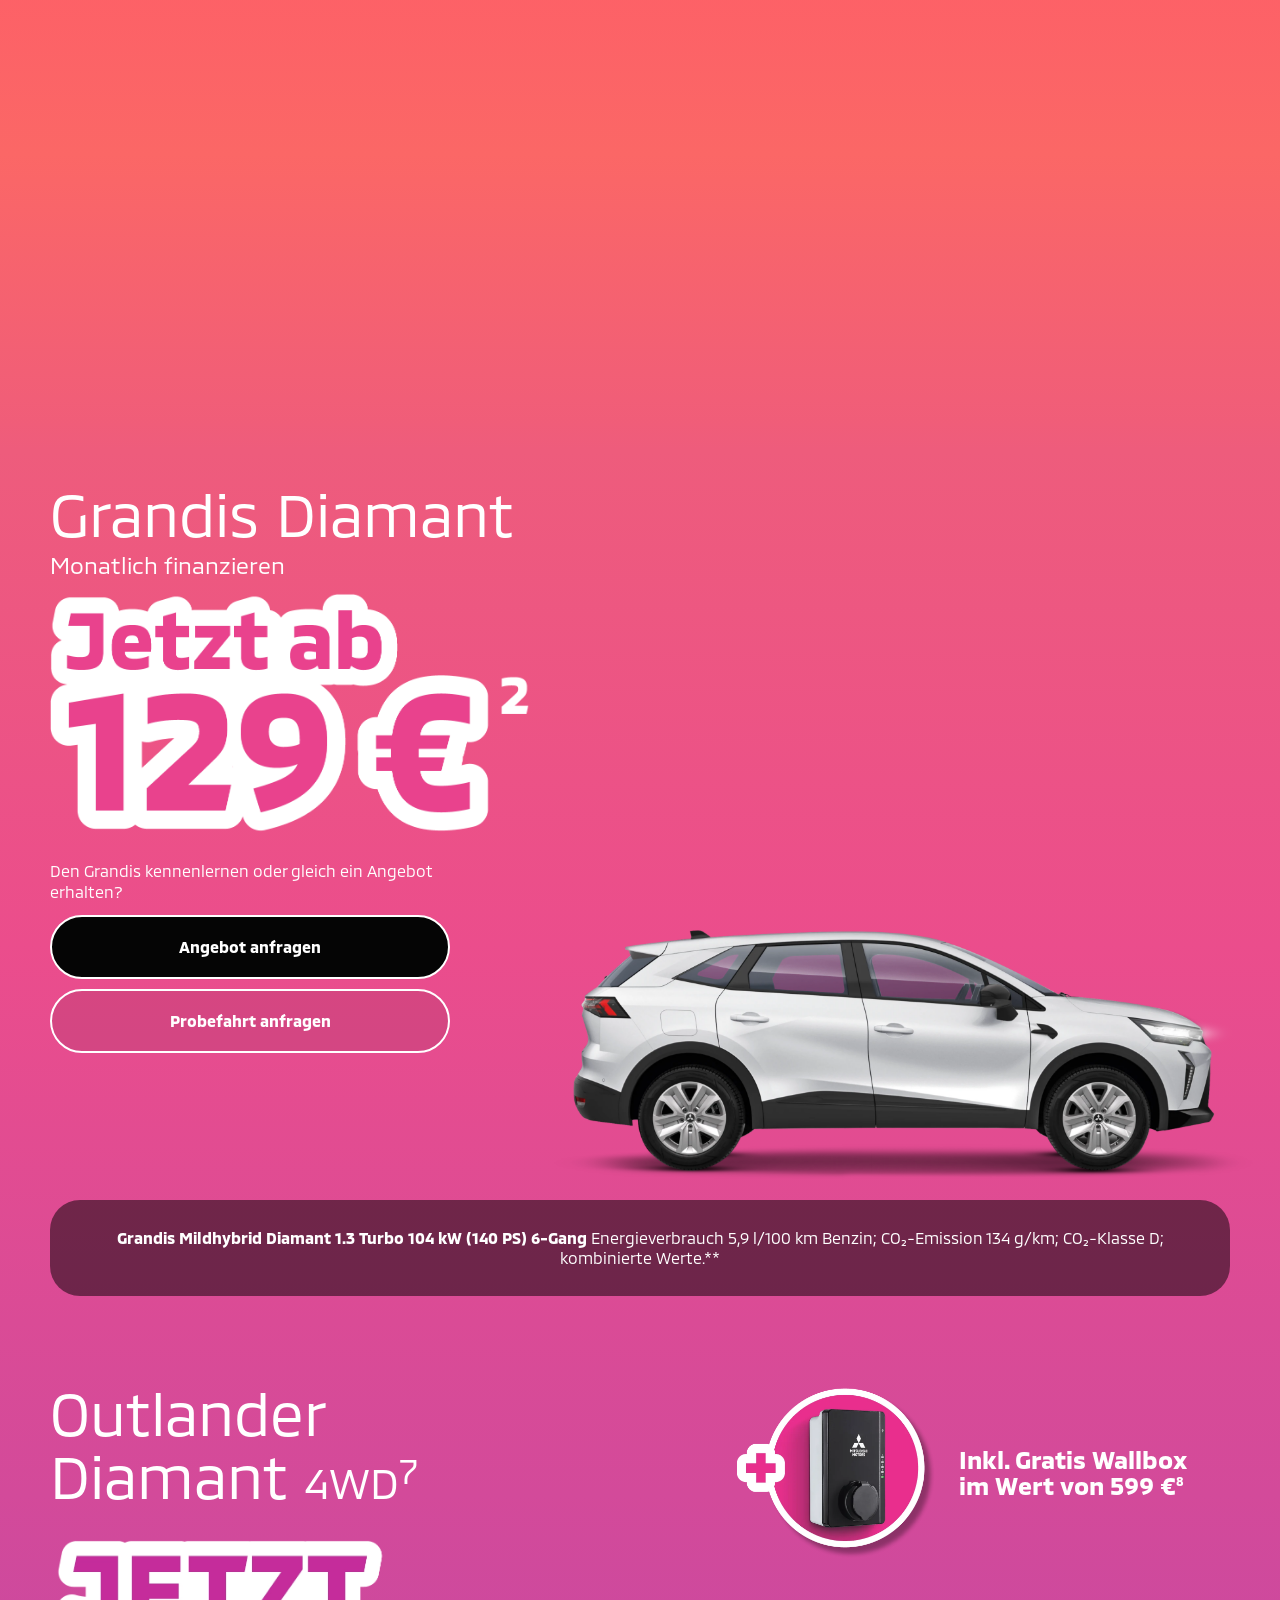
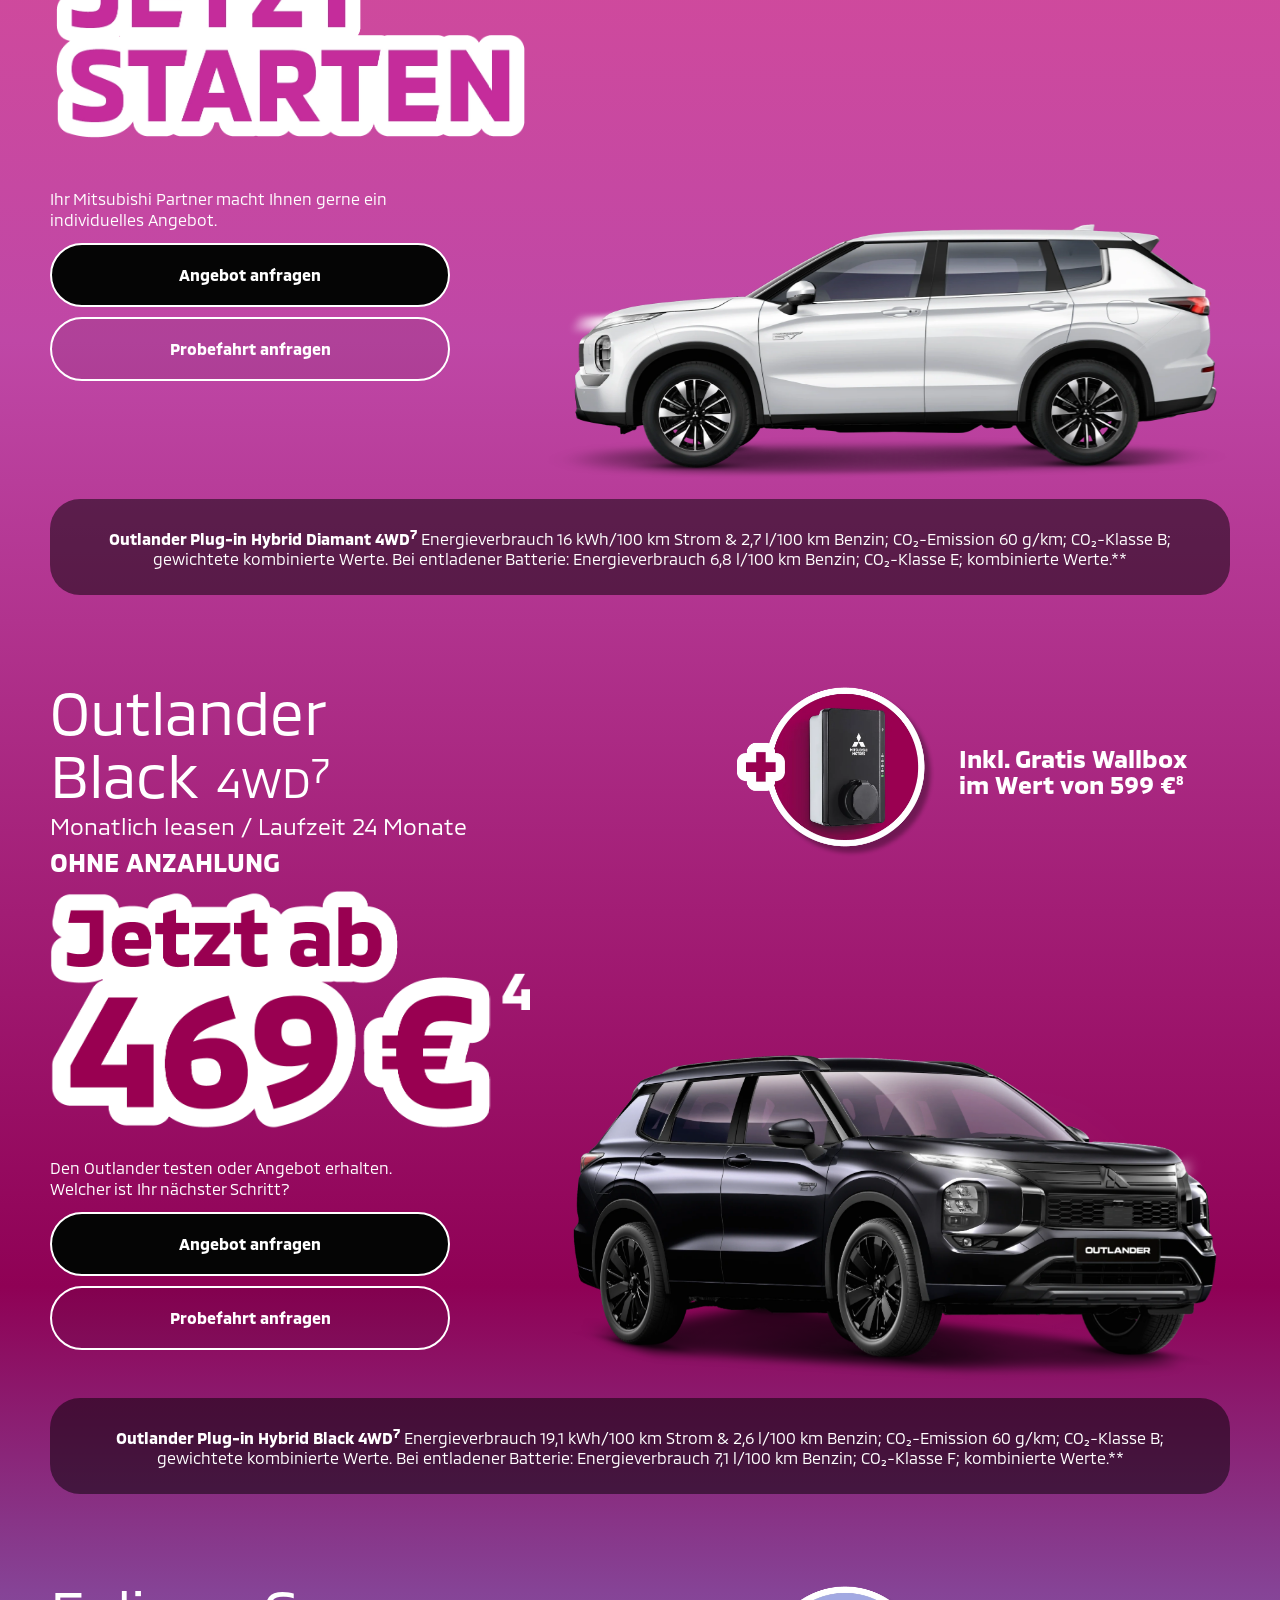
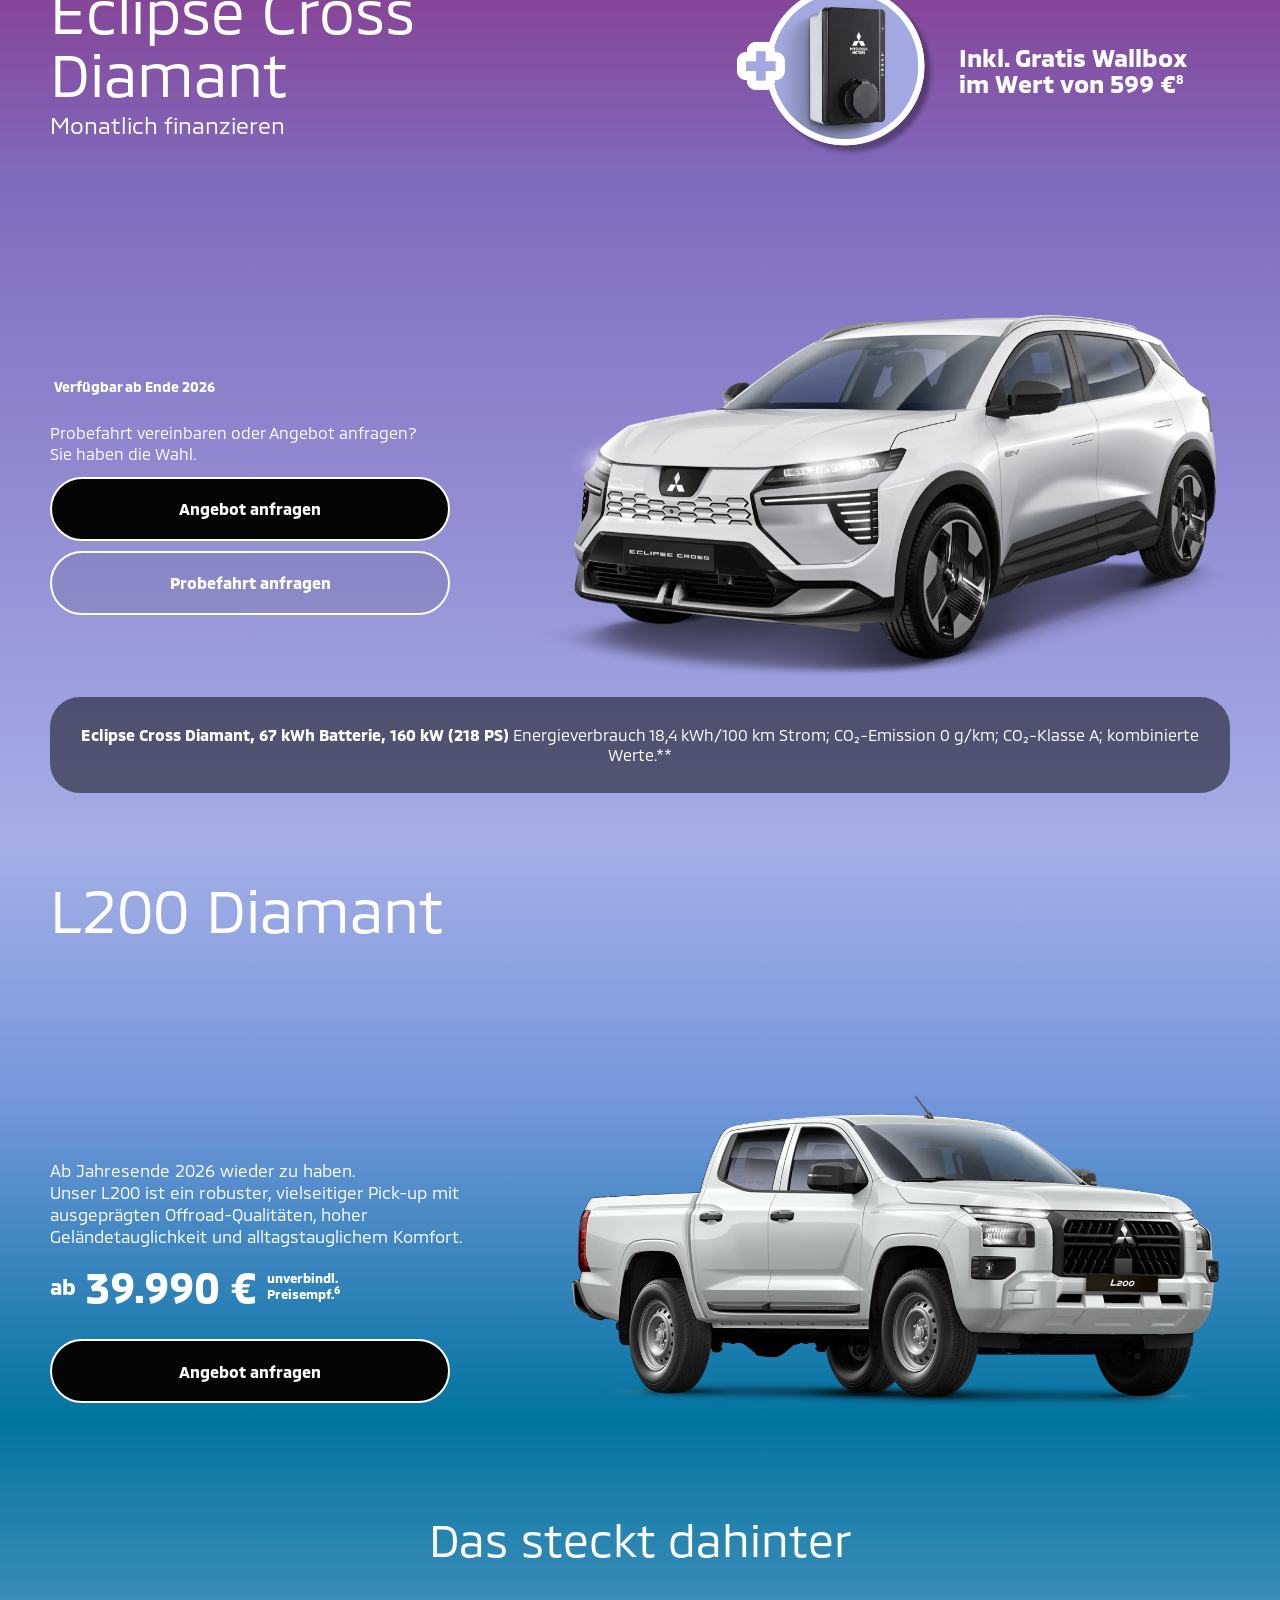
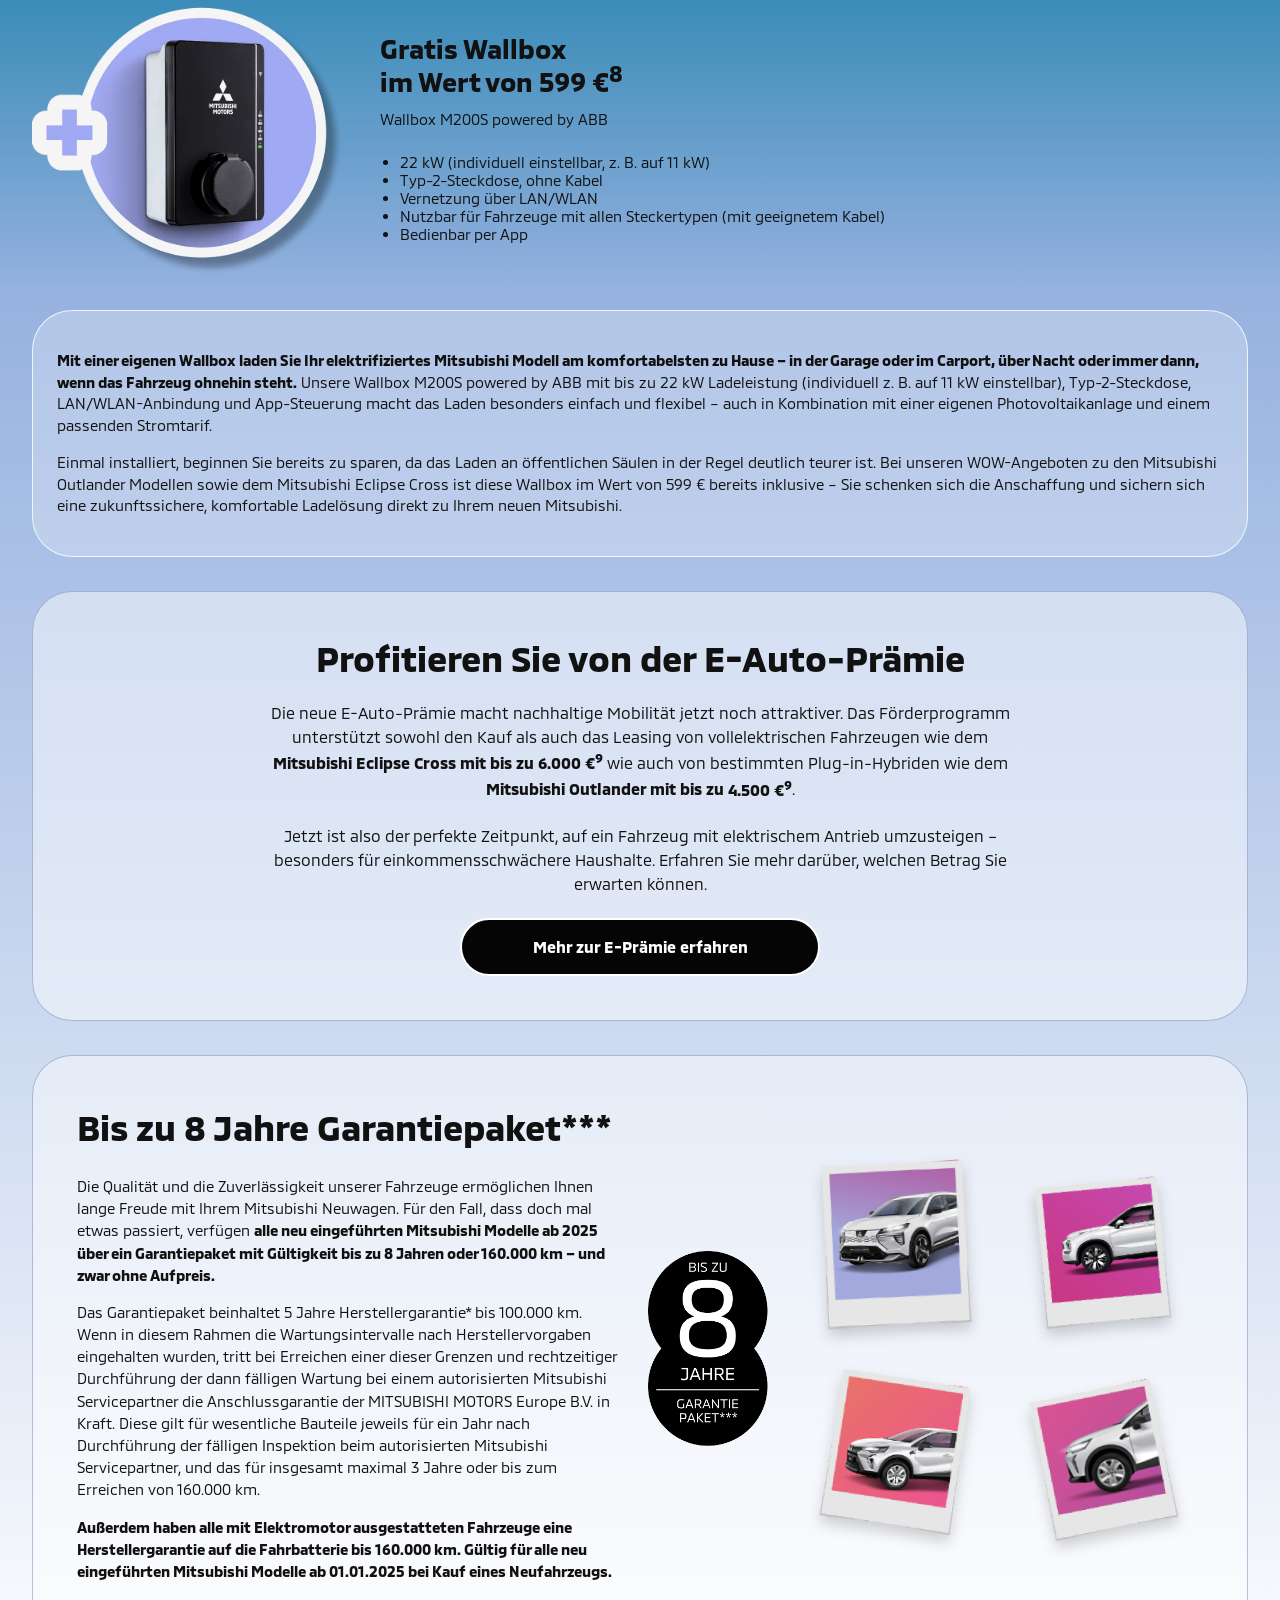
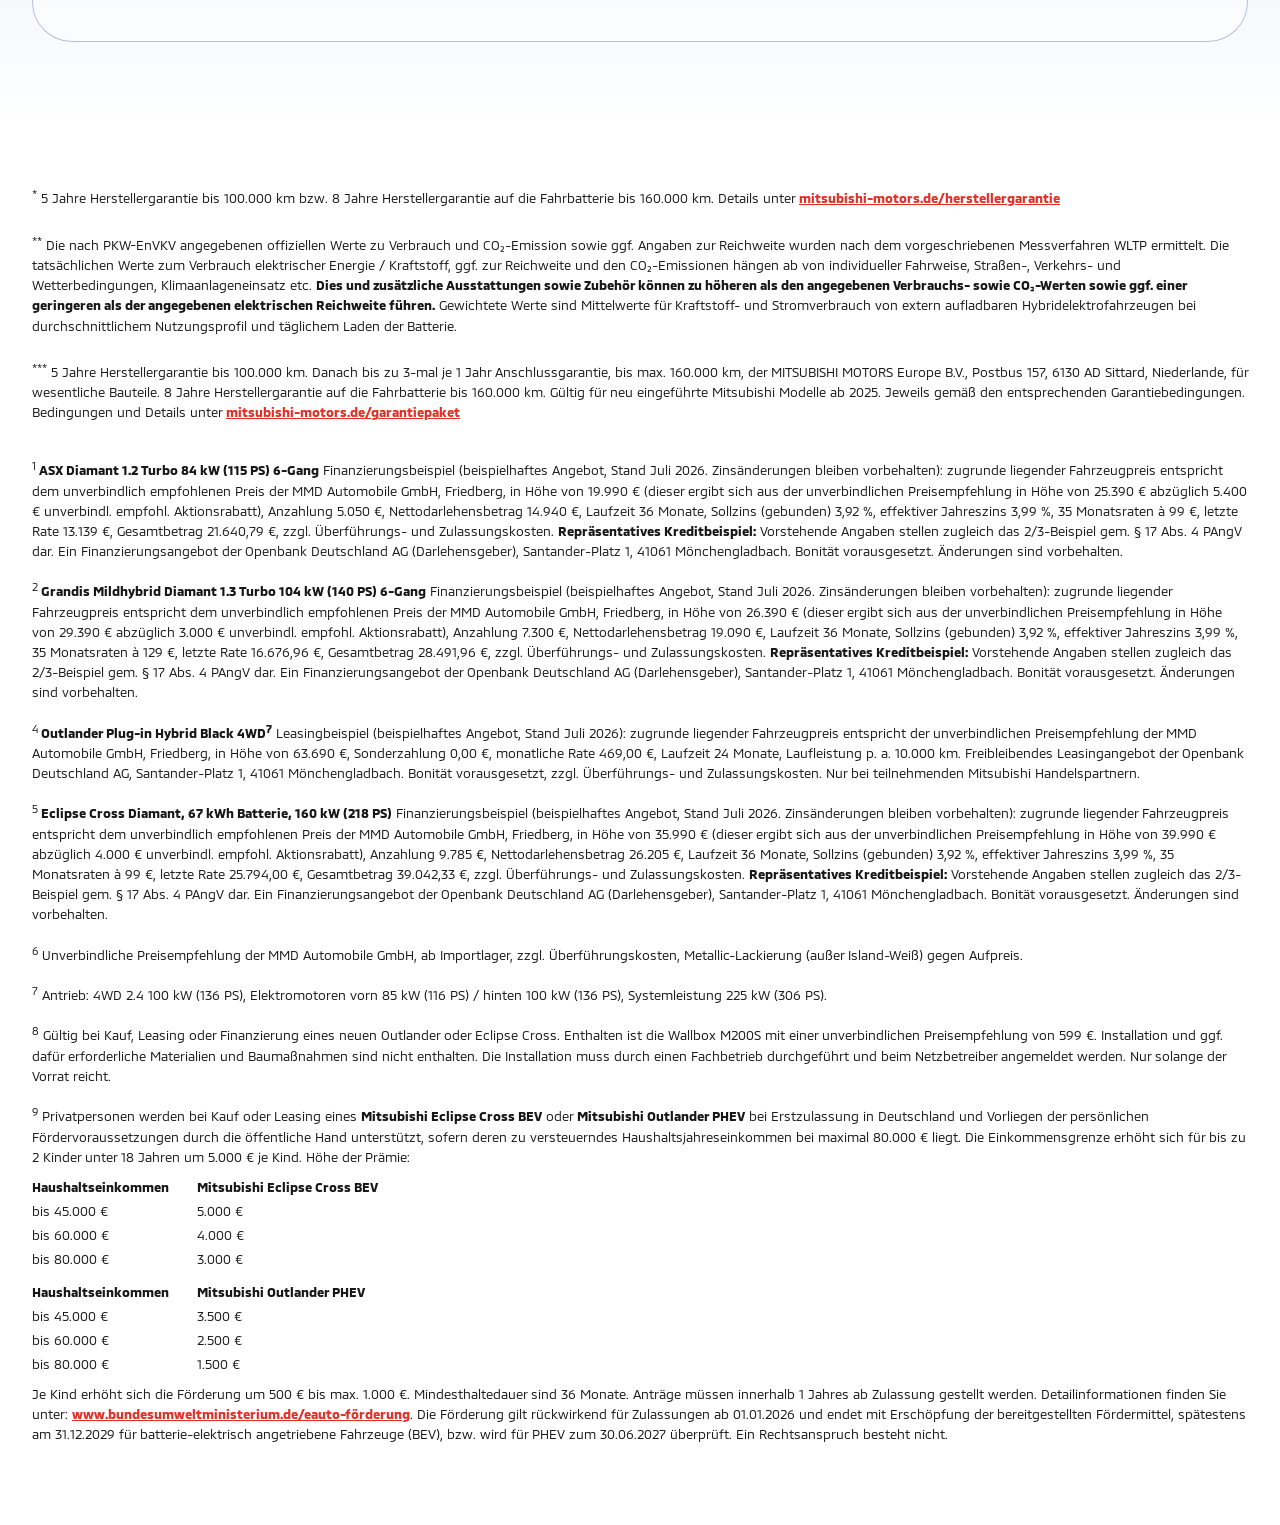
==== commit e076a8ae: "Use host MMC font in campaign and isolate standalone preview fonts" ====
--- a/v2/index.html
+++ b/v2/index.html
@@ -1,10 +1,7 @@
-<!doctype html><html lang="de"><head><meta charset="utf-8"><meta name="viewport" content="width=device-width,initial-scale=1"><title>WOW – korrigierte Importvorschau</title><style>html{scroll-behavior:smooth}body{margin:0}@media(prefers-reduced-motion:reduce){html{scroll-behavior:auto}}</style><link rel="preload" href="assets/fonts/MMC-Regular.woff2" as="font" type="font/woff2" crossorigin>
+<!doctype html><html lang="de"><head><meta charset="utf-8"><meta name="viewport" content="width=device-width,initial-scale=1"><title>WOW – korrigierte Importvorschau</title><style>html{scroll-behavior:smooth}body{margin:0}@media(prefers-reduced-motion:reduce){html{scroll-behavior:auto}}</style><link rel="preload" href="assets/wow.webp" as="image" type="image/webp" fetchpriority="high" imagesrcset="assets/wow-466.webp 466w, assets/wow-860.webp 860w, assets/wow.webp 1298w" imagesizes="(max-width: 719px) 100vw, (max-width: 1366px) 84vw, 91vw">
   
-<link rel="preload" href="assets/fonts/MMC-Bold.woff2" as="font" type="font/woff2" crossorigin>
-  
-<link rel="preload" href="assets/wow.webp" as="image" type="image/webp" fetchpriority="high" imagesrcset="assets/wow-466.webp 466w, assets/wow-860.webp 860w, assets/wow.webp 1298w" imagesizes="(max-width: 719px) 100vw, (max-width: 1366px) 84vw, 91vw">
-  
-<link rel="stylesheet" href="assets/mobile-first.css?v=20260914-22">
+<link rel="stylesheet" href="assets/mobile-first.css?v=20260914-23">
+<link rel="stylesheet" href="assets/preview-fonts.css?v=20260914-23">
 </head><body><div id="wow-campaign" class="integration-export" data-require="ga4dataLayer">
     <section class="hero" id="top" aria-labelledby="hero-title" data-hero-stage> 
@@ -351,5 +348,5 @@
         </div>
     </section>
   </div>
-<script src="assets/script.js?v=20260914-22" defer></script>
+<script src="assets/script.js?v=20260914-23" defer></script>
 </body></html>
--- a/v2/assets/mobile-first.css
+++ b/v2/assets/mobile-first.css
@@ -1,21 +1,3 @@
-@font-face {
-
-  font-family: "WOW MMC";
-  src: url("fonts/MMC-Regular.woff2") format("woff2");
-  font-style: normal;
-  font-weight: 400;
-  font-display: swap;
-
-}
-@font-face {
-
-  font-family: "WOW MMC";
-  src: url("fonts/MMC-Bold.woff2") format("woff2");
-  font-style: normal;
-  font-weight: 700;
-  font-display: swap;
-
-}
 #wow-campaign {
 
   --mobile-frame-h: calc(var(--wow-frame-h) * 1);
@@ -26,7 +8,7 @@
   --ink: #111;
   --paper: #fff;
   --header: #4d4d4d;
-  font-family: "WOW MMC", Arial, Helvetica, sans-serif;
+  font-family: "mmc", Arial, Helvetica, sans-serif;
   color: var(--ink);
   font-synthesis: none;
 
@@ -2932,7 +2914,7 @@
   padding-top: var(--wow-host-offset);
   position: relative;
   isolation: isolate;
-  font-family: "WOW MMC", Arial, sans-serif;
+  font-family: "mmc", Arial, sans-serif;
 }
 #wow-campaign .hero { isolation: isolate; }
 #wow-campaign .offer, #wow-campaign .offer-flow { scroll-margin-top: var(--wow-host-offset); }
@@ -3025,7 +3007,7 @@
 
 /* Keep legal tables consistent even when the host supplies table typography. */
 #wow-campaign .fineprint__inner {
-  font-family: "WOW MMC", Arial, sans-serif;
+  font-family: "mmc", Arial, sans-serif;
 }
 #wow-campaign .legal-footnote__table,
 #wow-campaign .legal-footnote__table th,
--- a/v2/assets/preview-fonts.css
+++ b/v2/assets/preview-fonts.css
@@ -0,0 +1,19 @@
+/* Standalone preview only. Not part of the TYPO3 export. */
+@font-face {
+
+  font-family: "mmc";
+  src: url("fonts/MMC-Regular.woff2") format("woff2");
+  font-style: normal;
+  font-weight: 400;
+  font-display: swap;
+
+}
+@font-face {
+
+  font-family: "mmc";
+  src: url("fonts/MMC-Bold.woff2") format("woff2");
+  font-style: normal;
+  font-weight: 700;
+  font-display: swap;
+
+}
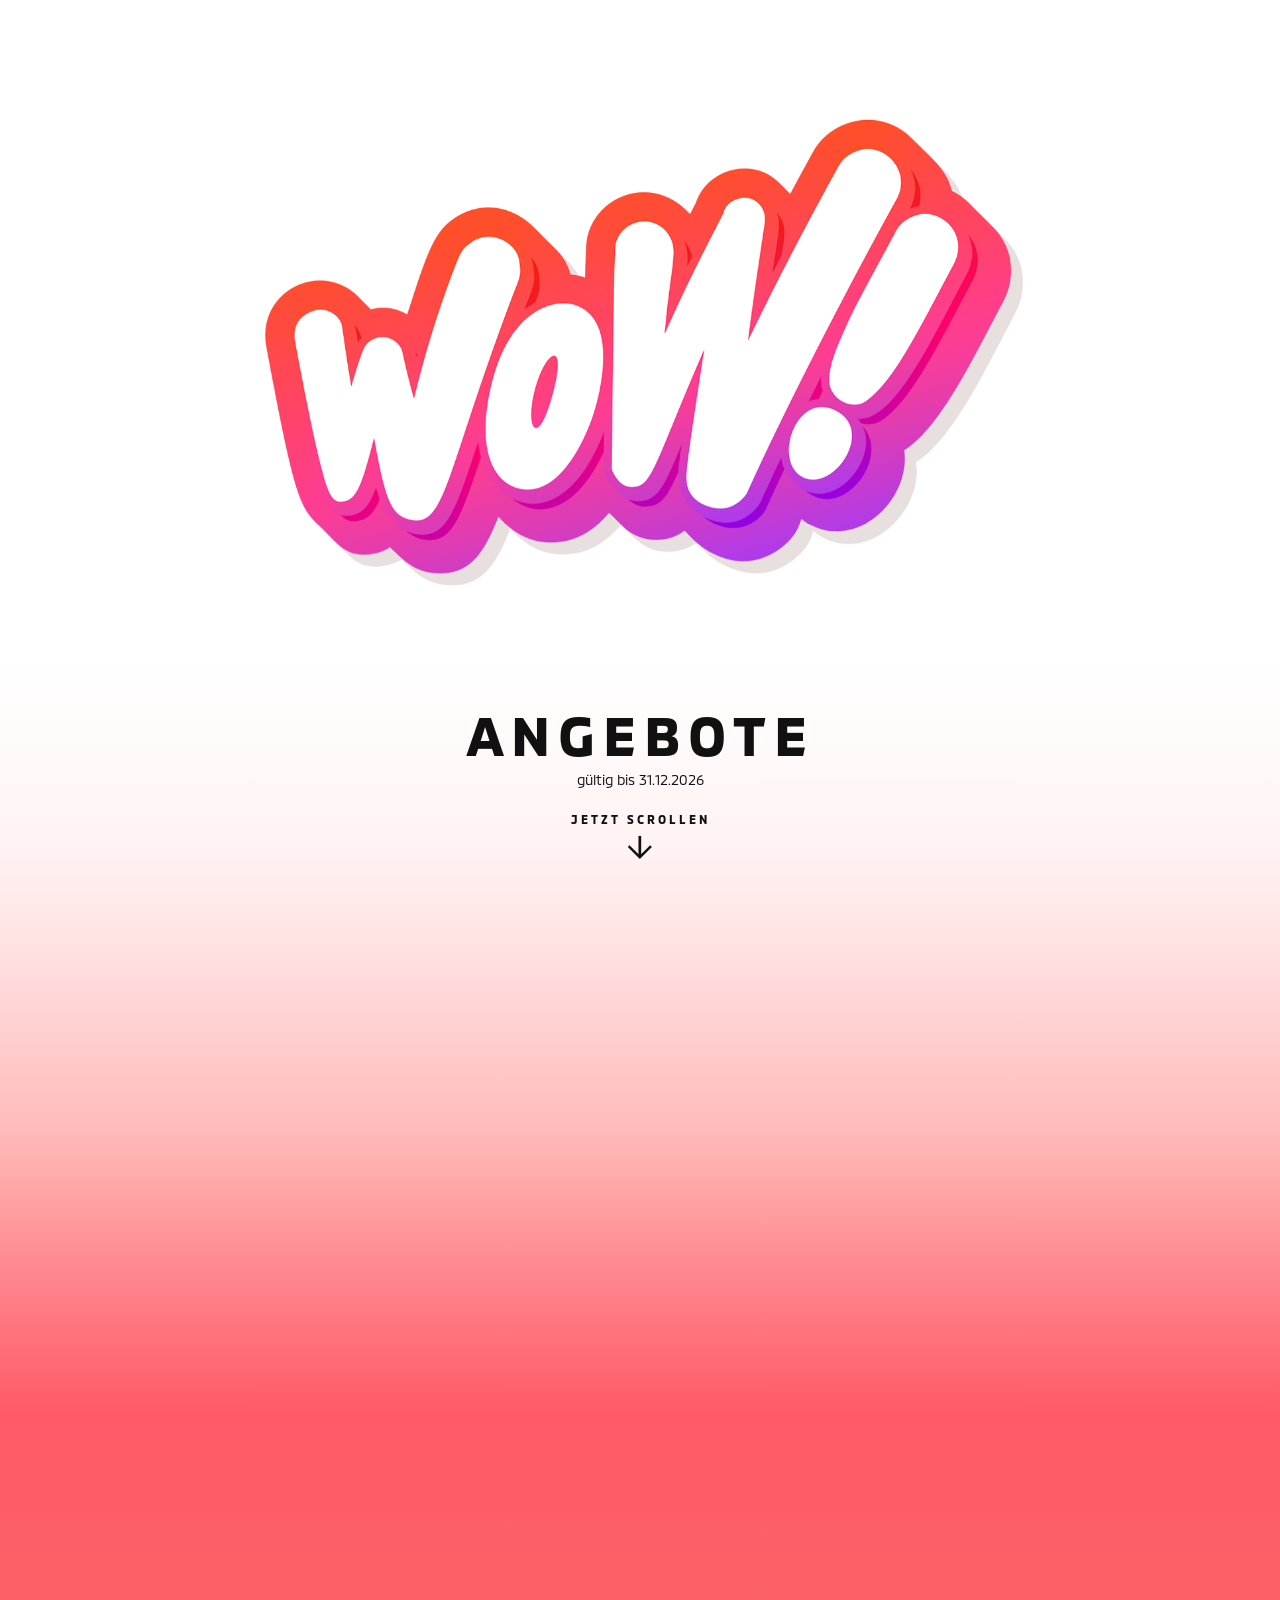
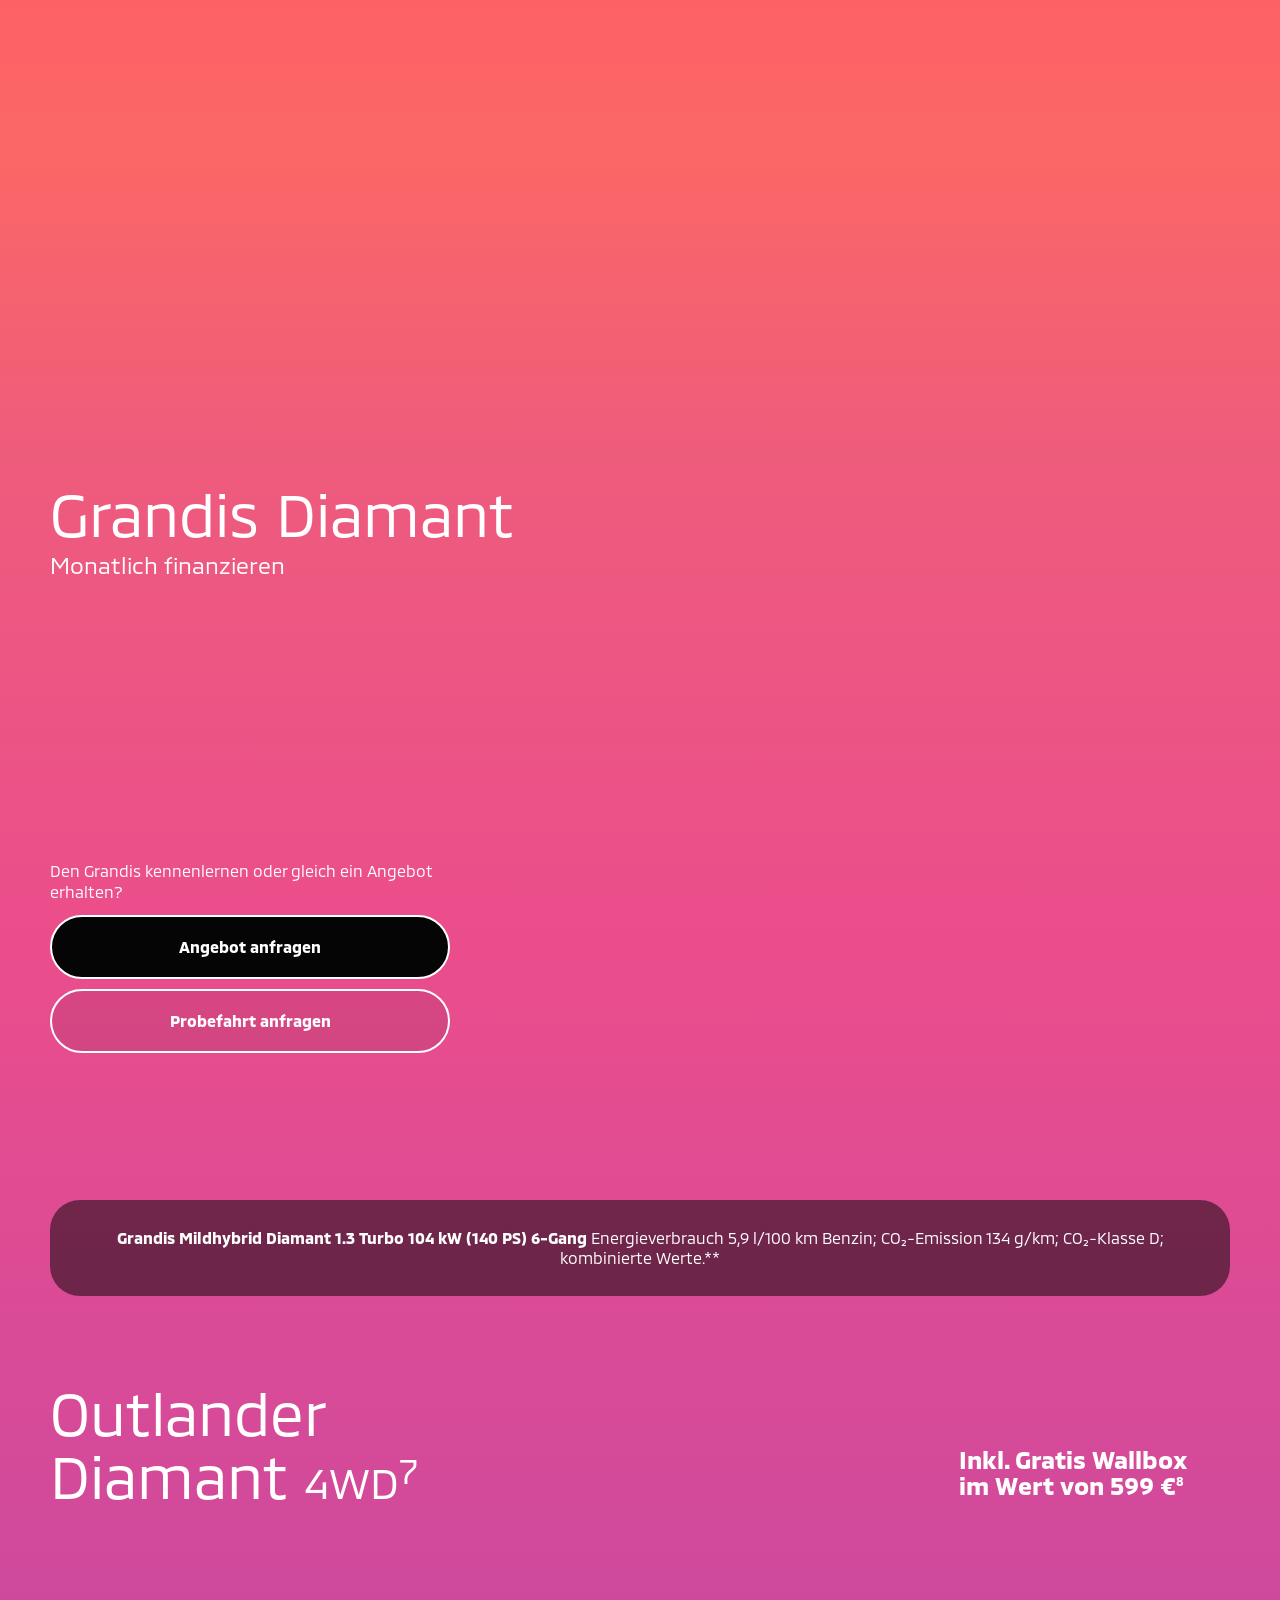
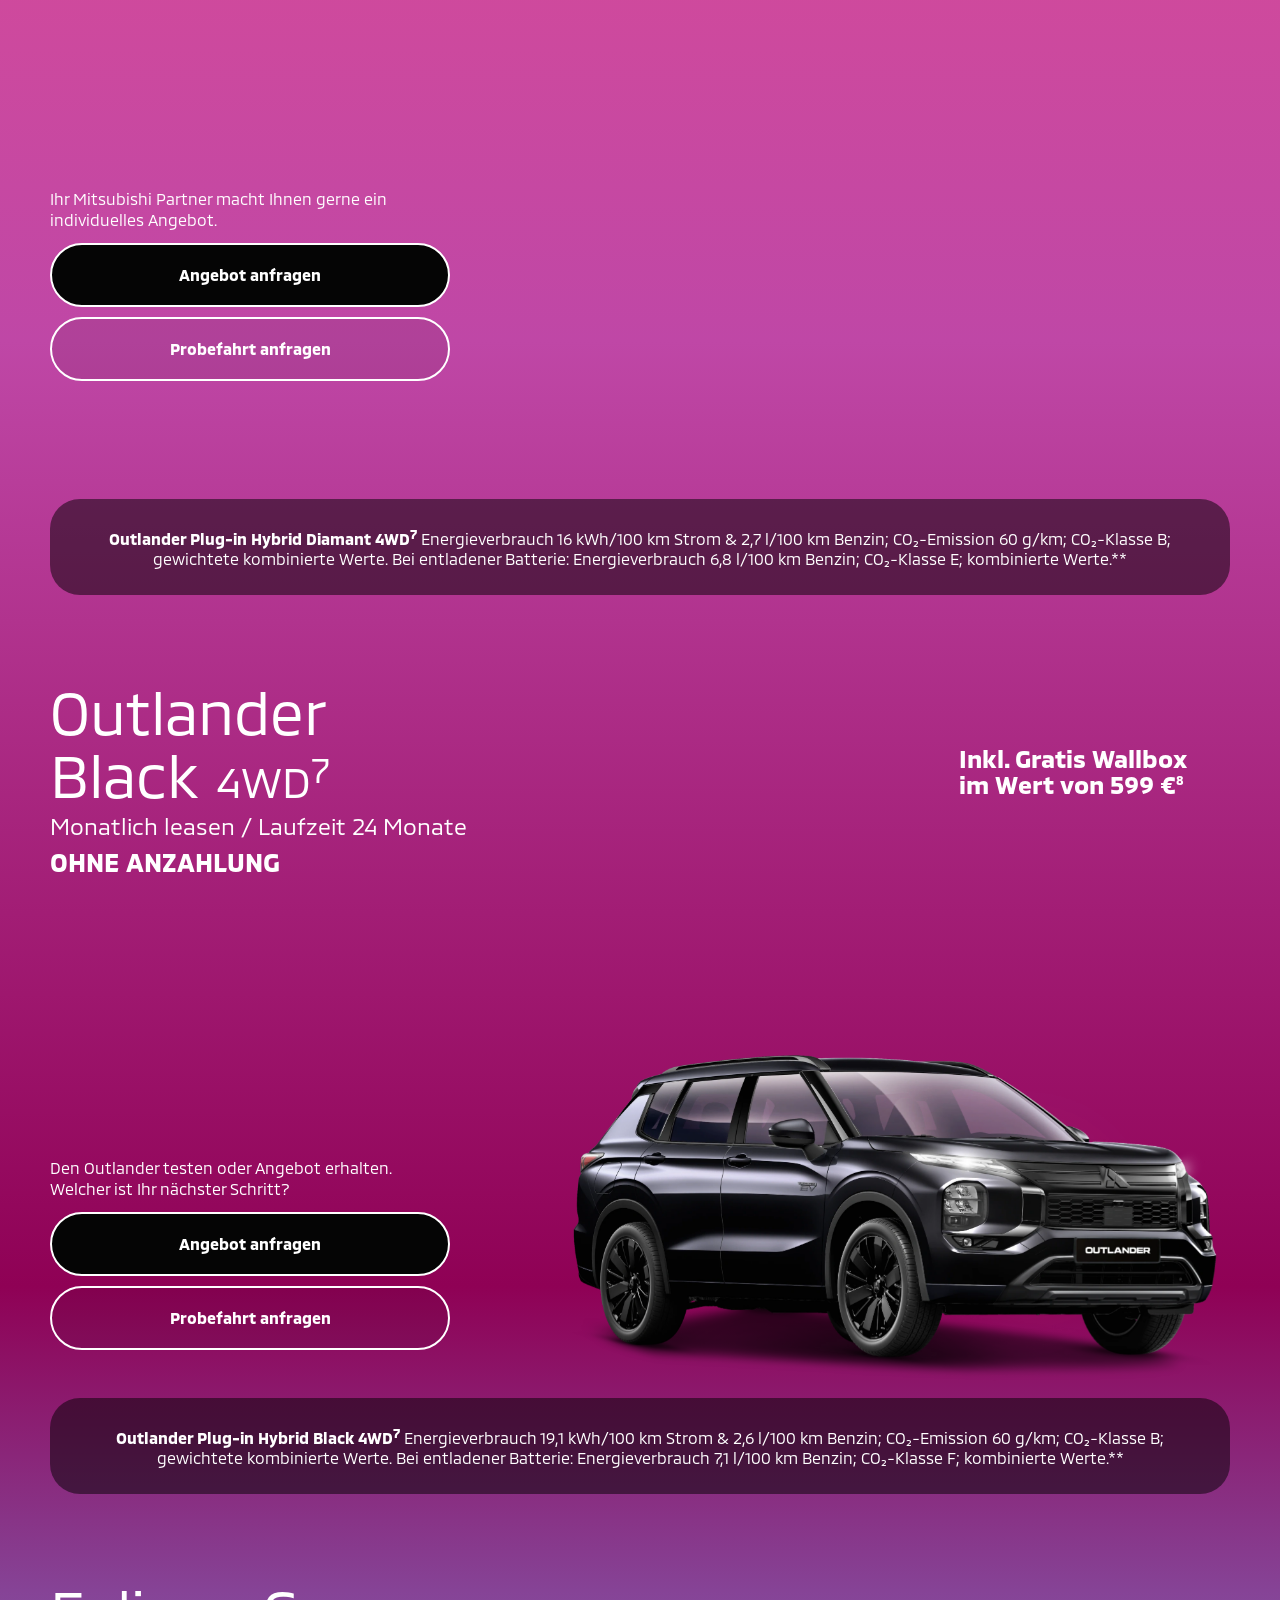
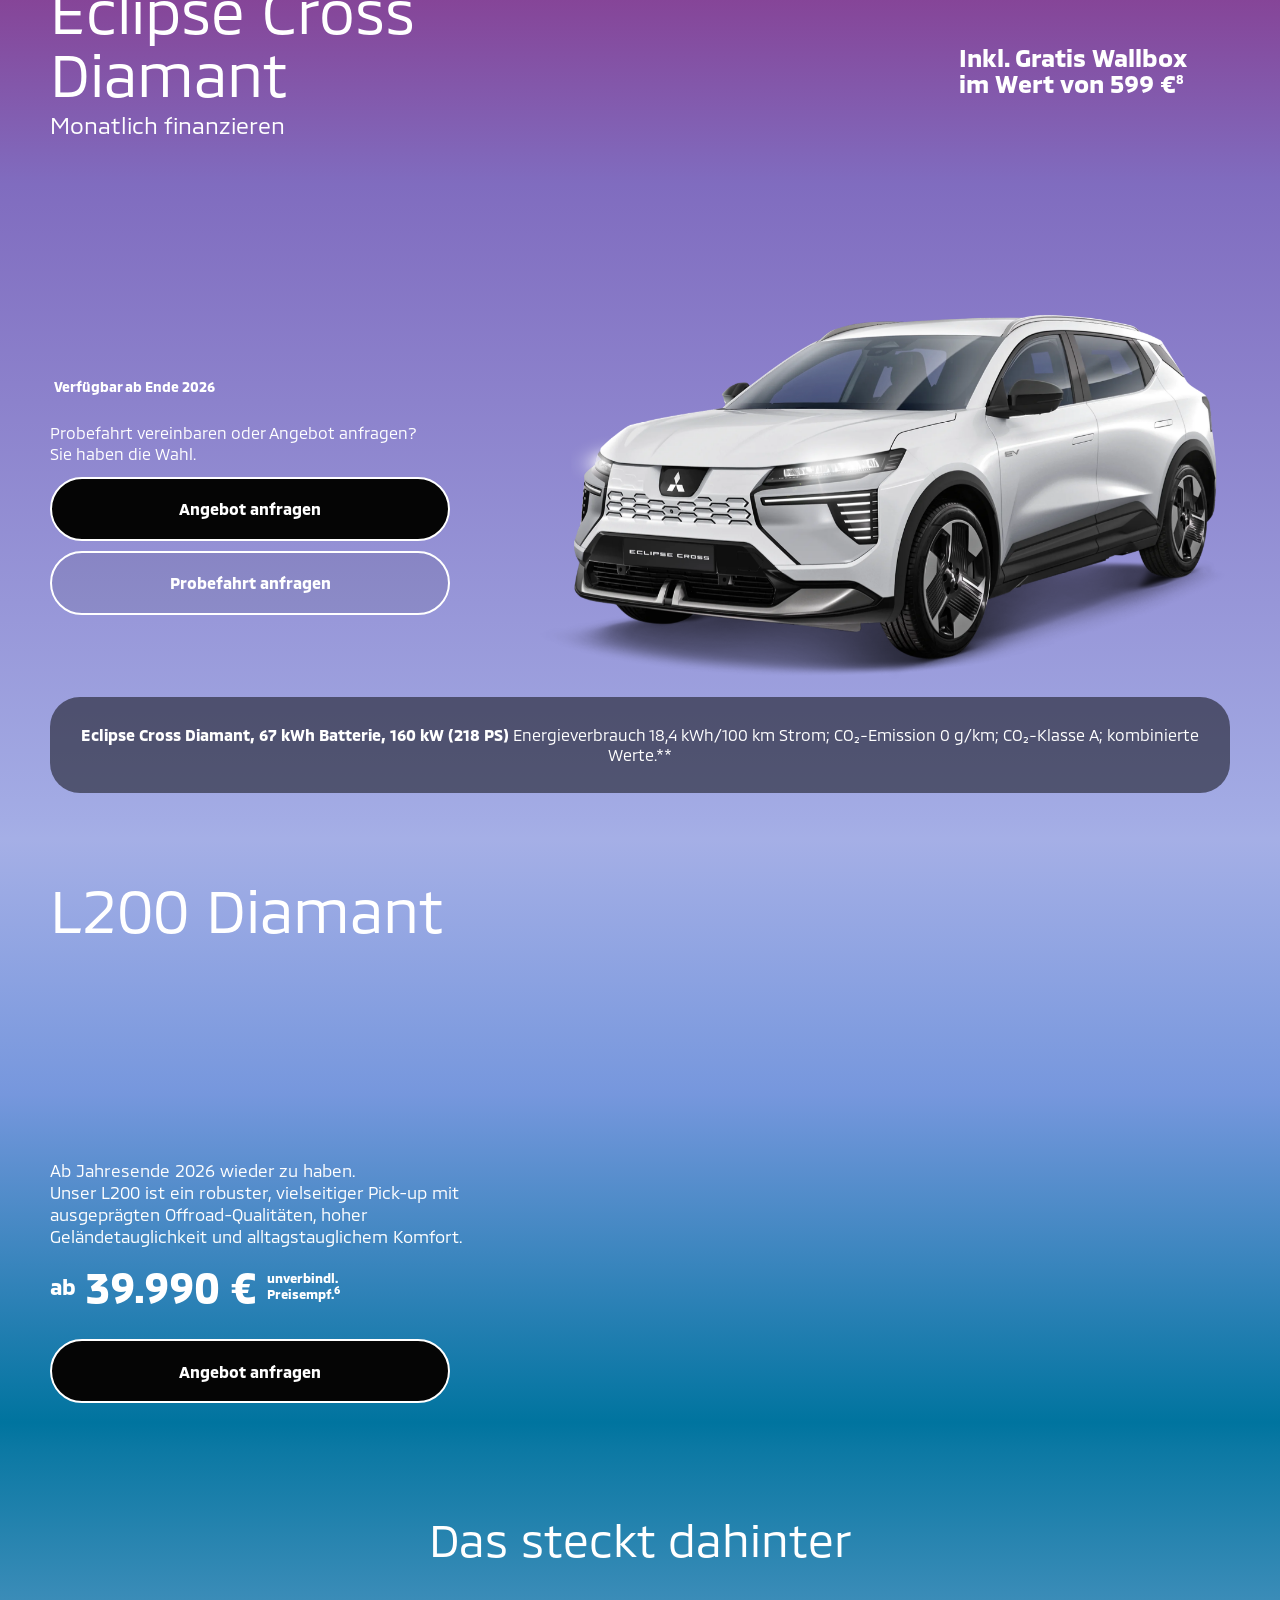
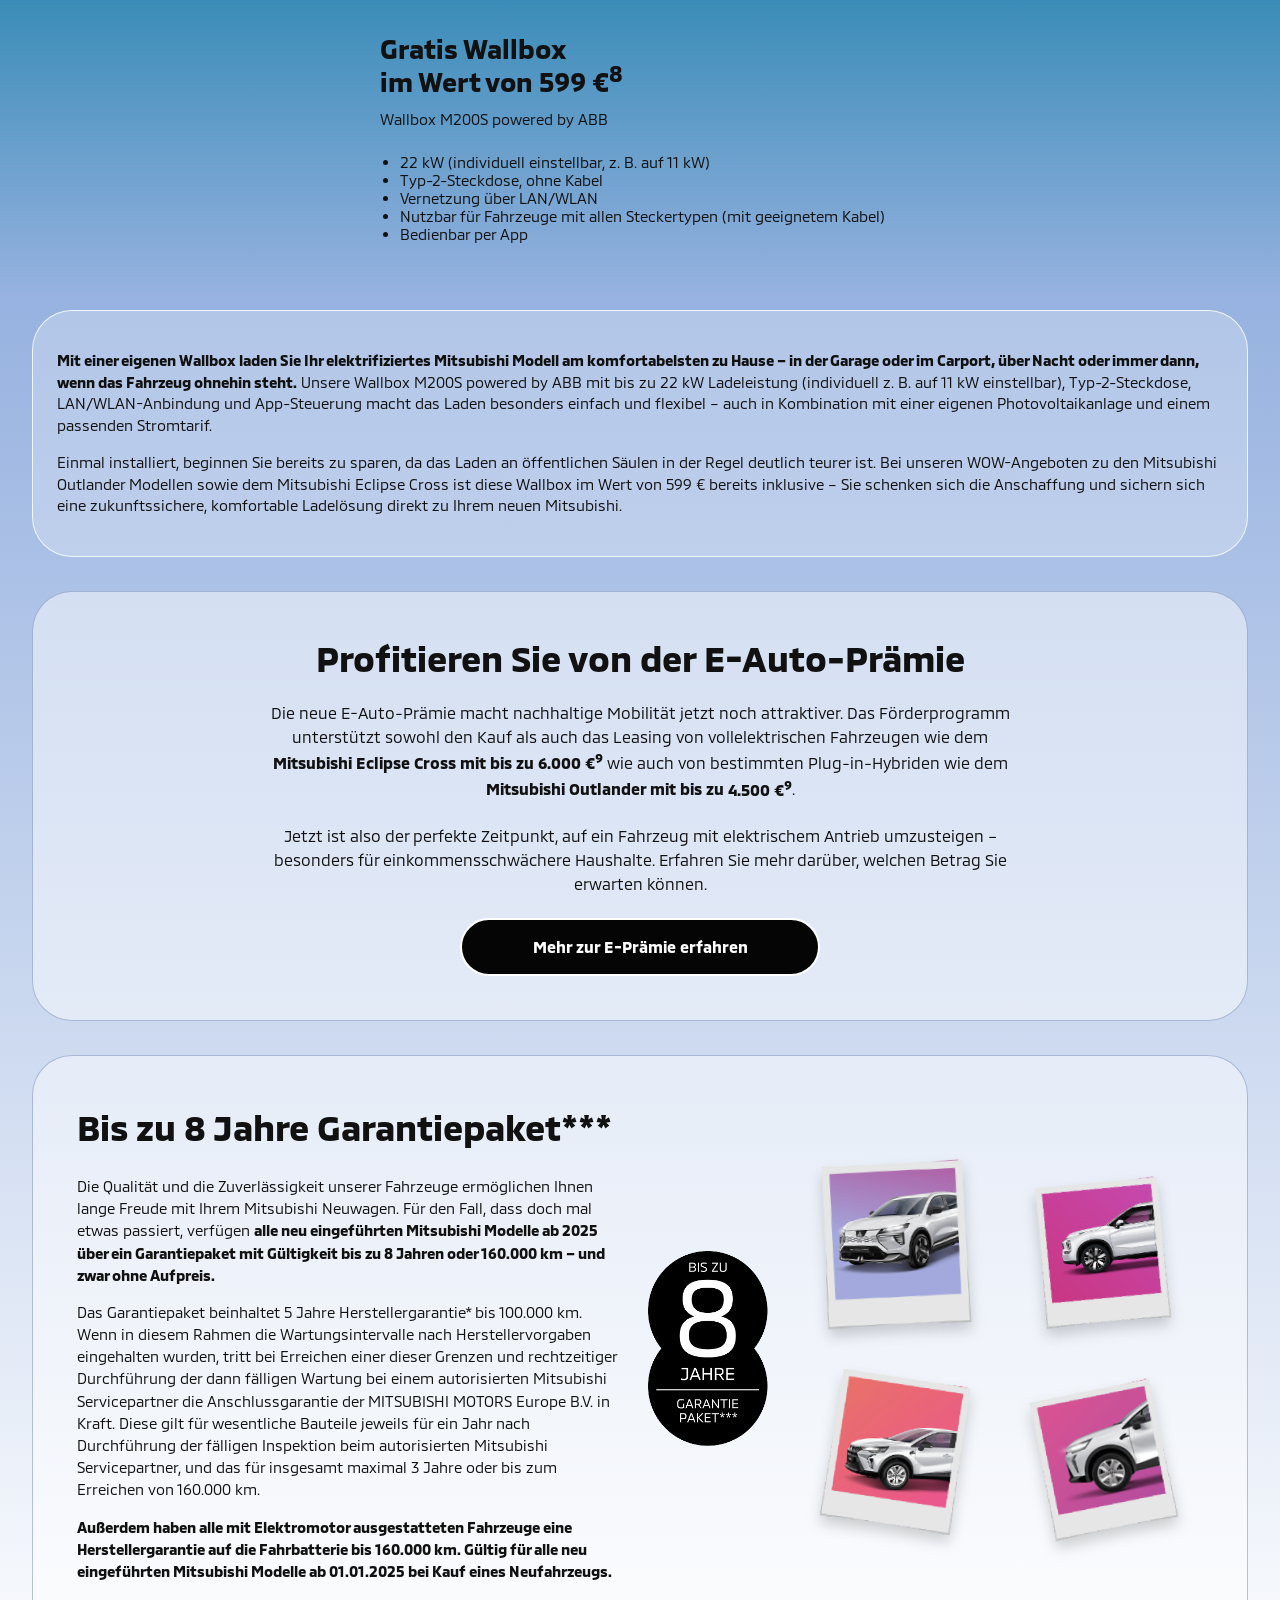
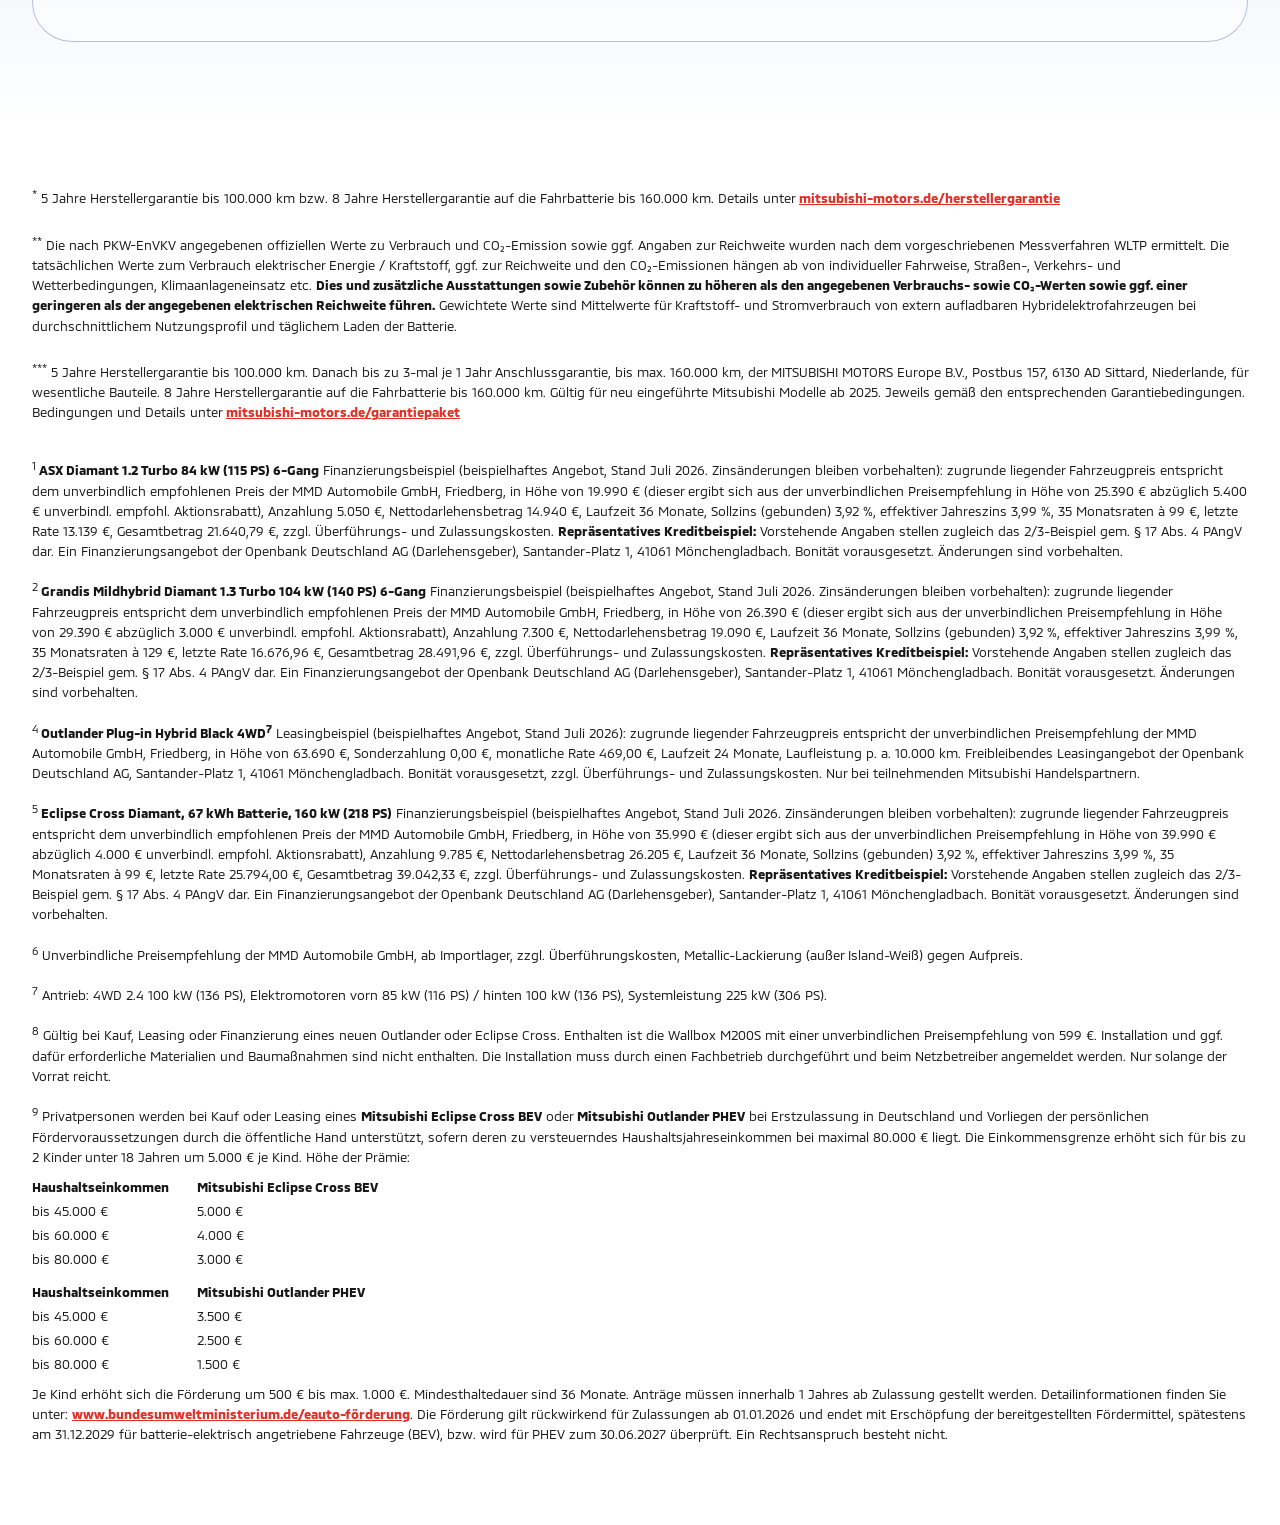
==== commit 4e1b463d: "Deploy complete ZIP page under v2" ====
--- a/v2/index.html
+++ b/v2/index.html
@@ -1,32 +1,46 @@
-<!doctype html><html lang="de"><head><meta charset="utf-8"><meta name="viewport" content="width=device-width,initial-scale=1"><title>WOW – korrigierte Importvorschau</title><style>html{scroll-behavior:smooth}body{margin:0}@media(prefers-reduced-motion:reduce){html{scroll-behavior:auto}}</style><link rel="preload" href="assets/wow.webp" as="image" type="image/webp" fetchpriority="high" imagesrcset="assets/wow-466.webp 466w, assets/wow-860.webp 860w, assets/wow.webp 1298w" imagesizes="(max-width: 719px) 100vw, (max-width: 1366px) 84vw, 91vw">
-  
-<link rel="stylesheet" href="assets/mobile-first.css?v=20260914-23">
-<link rel="stylesheet" href="assets/preview-fonts.css?v=20260914-23">
-</head><body><div id="wow-campaign" class="integration-export" data-require="ga4dataLayer">
-    <section class="hero" id="top" aria-labelledby="hero-title" data-hero-stage>-
-      <div class="hero__motion" data-hero-motion>-
-        <div class="hero__glow" aria-hidden="true"></div>-
+<!doctype html>
+<html lang="de">
+<head>
+<meta charset="utf-8">+
+  
+<meta name="viewport" content="width=device-width, initial-scale=1, viewport-fit=cover">+
+  
+<meta name="description" content="WOW! Angebote von MITSUBISHI MOTORS – Aktionsmodelle, Wallbox und Garantiepaket.">+
+  
+<title>WOW! Angebote | MITSUBISHI MOTORS</title>+
+  
+<link rel="icon" href="assets/brand/mitsubishi-mark.ico" sizes="any">+
+  
+<link rel="preload" href="assets/fonts/MMC-Regular.woff2" as="font" type="font/woff2" crossorigin>
+  
+<link rel="preload" href="assets/fonts/MMC-Bold.woff2" as="font" type="font/woff2" crossorigin>
+  
+<link rel="preload" href="assets/wow.webp" as="image" type="image/webp" fetchpriority="high" imagesrcset="assets/wow-466.webp 466w, assets/wow-860.webp 860w, assets/wow.webp 1298w" imagesizes="(max-width: 719px) 100vw, (max-width: 1366px) 84vw, 91vw">
+  
+<link rel="stylesheet" href="assets/mobile-first.css?v=zip-20260914-22-20260916">
+<script src="assets/script.js?v=zip-20260914-22-20260916" defer></script>
+<style>html{scroll-behavior:smooth}body{margin:0}@media(prefers-reduced-motion:reduce){html{scroll-behavior:auto}}</style>
+</head>
+<body data-page='{"eventName":"page_view","pageType":"campaign","pageName":"WOW Angebote","campaignName":"WOW Angebote 2026"}'>
+<div id="wow-campaign" class="integration-export" data-require="ga4dataLayer">
+    <section class="hero" id="top" aria-labelledby="hero-title" data-hero-stage>
+      <div class="hero__motion" data-hero-motion>
+        <div class="hero__glow" aria-hidden="true"></div>
         <img class="hero__wow" src="assets/wow.webp" srcset="assets/wow-466.webp 466w, assets/wow-860.webp 860w, assets/wow.webp 1298w" sizes="(max-width: 719px) 100vw, (max-width: 1366px) 84vw, 91vw" alt="WOW!" width="1298" height="730" fetchpriority="high" data-hero-wow>
-        <div class="hero__copy reveal" data-hero-copy>-
-          <h1 id="hero-title">Angebote</h1>-
-          <p>gültig bis 31.12.2026</p>-
+        <div class="hero__copy reveal" data-hero-copy>
+          <h1 id="hero-title">Angebote</h1>
+          <p>gültig bis 31.12.2026</p>
           <a href="#angebote" data-ga4push='{"eventName":"click_link_2022slider","teaserHeadline":"WOW Angebote","clickText":"Jetzt scrollen","clickURL":"#angebote"}'>Jetzt scrollen <span aria-hidden="true">↓</span></a>
-        </div>-
-      </div>-
-    </section>-
--
-    <div id="angebote" class="offer-flow">-
+        </div>
+      </div>
+    </section>
+
+    <div id="angebote" class="offer-flow">
       <section class="offer offer--asx" id="asx" aria-labelledby="asx-title" data-asx-stage>
         <div class="offer__inner" data-asx-motion>
           <div class="offer__stage">
@@ -49,7 +63,6 @@
           </div>
         </div>
       </section>
- 
       <section class="offer offer--grandis" id="grandis" aria-labelledby="grandis-title" data-grandis-stage>
         <div class="offer__inner">
@@ -73,7 +86,6 @@
           </div>
         </div>
       </section>
- 
       <section class="offer offer--outlander" id="outlander-diamant" aria-labelledby="outlander-title">
         <div class="offer__inner">
@@ -99,7 +111,6 @@
           </div>
         </div>
       </section>
- 
       <section class="offer offer--black" id="outlander-black" aria-labelledby="black-title">
         <div class="offer__inner">
@@ -129,7 +140,6 @@
           </div>
         </div>
       </section>
- 
       <section class="offer offer--eclipse" id="eclipse" aria-labelledby="eclipse-title">
         <div class="offer__inner">
@@ -162,7 +172,6 @@
           </div>
         </div>
       </section>
- 
       <section class="offer offer--l200" id="l200" aria-labelledby="l200-title">
         <div class="offer__inner">
@@ -180,75 +189,47 @@
           </div>
         </div>
       </section>
-    </div>-
--
-    <section class="benefits" id="vorteile" aria-labelledby="benefits-title">-
-      <div class="benefits__inner">-
-        <h2 id="benefits-title" class="reveal">Das steckt dahinter</h2>-
--
-        <article class="wallbox-story reveal">-
-          <div class="wallbox-story__visual">-
+    </div>
+
+    <section class="benefits" id="vorteile" aria-labelledby="benefits-title">
+      <div class="benefits__inner">
+        <h2 id="benefits-title" class="reveal">Das steckt dahinter</h2>
+
+        <article class="wallbox-story reveal">
+          <div class="wallbox-story__visual">
             <img src="assets/wallbox-lilac.webp" alt="Wallbox M200S powered by ABB" width="800" height="714" loading="lazy" decoding="async">
-          </div>-
-          <div class="wallbox-story__summary">-
+          </div>
+          <div class="wallbox-story__summary">
             <h3>Gratis Wallbox<br>im Wert von 599 €<sup><a class="wow-footnote" href="#wow-fn-8" aria-label="Fußnote 8">8</a></sup>
-</h3>-
-            <p>Wallbox M200S powered by ABB</p>-
-            <ul>-
-              <li>22 kW (individuell einstellbar, z. B. auf 11 kW)</li>-
-              <li>Typ-2-Steckdose, ohne Kabel</li>-
-              <li>Vernetzung über LAN/WLAN</li>-
-              <li>Nutzbar für Fahrzeuge mit allen Steckertypen (mit geeignetem Kabel)</li>-
-              <li>Bedienbar per App</li>-
-            </ul>-
-          </div>-
+</h3>
+            <p>Wallbox M200S powered by ABB</p>
+            <ul>
+              <li>22 kW (individuell einstellbar, z. B. auf 11 kW)</li>
+              <li>Typ-2-Steckdose, ohne Kabel</li>
+              <li>Vernetzung über LAN/WLAN</li>
+              <li>Nutzbar für Fahrzeuge mit allen Steckertypen (mit geeignetem Kabel)</li>
+              <li>Bedienbar per App</li>
+            </ul>
+          </div>
           <div class="wallbox-story__text">
             <p><strong>Mit einer eigenen Wallbox laden Sie Ihr elektrifiziertes Mitsubishi Modell am komfortabelsten zu Hause – in der Garage oder im Carport, über Nacht oder immer dann, wenn das Fahrzeug ohnehin steht.</strong> Unsere Wallbox M200S powered by ABB mit bis zu 22 kW Ladeleistung (individuell z. B. auf 11 kW einstellbar), Typ-2-Steckdose, LAN/WLAN-Anbindung und App-Steuerung macht das Laden besonders einfach und flexibel – auch in Kombination mit einer eigenen Photovoltaikanlage und einem passenden Stromtarif.</p>
             <div class="mobile-more__content mobile-more__content--always" id="wallbox-more">
               <p>Einmal installiert, beginnen Sie bereits zu sparen, da das Laden an öffentlichen Säulen in der Regel deutlich teurer ist. Bei unseren WOW-Angeboten zu den Mitsubishi Outlander Modellen sowie dem Mitsubishi Eclipse Cross ist diese Wallbox im Wert von 599 € bereits inklusive – Sie schenken sich die Anschaffung und sichern sich eine zukunftssichere, komfortable Ladelösung direkt zu Ihrem neuen Mitsubishi.</p>
             </div>
-          </div>-
-        </article>-
--
-        <article class="benefit-card benefit-card--premium reveal">-
+          </div>
+        </article>
+
+        <article class="benefit-card benefit-card--premium reveal">
           <h3>Profitieren Sie von der E-Auto-Prämie</h3>
           <p>Die neue E-Auto-Prämie macht nachhaltige Mobilität jetzt noch attraktiver. Das Förderprogramm unterstützt sowohl den Kauf als auch das Leasing von vollelektrischen Fahrzeugen wie dem <strong>Mitsubishi Eclipse Cross mit bis zu <span class="footnote-ref">6.000 €<sup><a href="#wow-fn-9" aria-label="Fußnote 9" class="wow-footnote">9</a></sup></span></strong> wie auch von bestimmten Plug-in-Hybriden wie dem <strong>Mitsubishi Outlander mit bis zu <span class="footnote-ref">4.500 €<sup><a href="#wow-fn-9" aria-label="Fußnote 9" class="wow-footnote">9</a></sup></span></strong>.</p>
           <div class="mobile-more__content mobile-more__content--always" id="premium-more">
             <p>Jetzt ist also der perfekte Zeitpunkt, auf ein Fahrzeug mit elektrischem Antrieb umzusteigen – besonders für einkommensschwächere Haushalte. Erfahren Sie mehr darüber, welchen Betrag Sie erwarten können.</p>
           </div>
           <a class="cta" href="https://www.mitsubishi-motors.de/e-autopraemie" target="_blank" rel="noopener noreferrer" data-ga4push='{"eventName":"click_link_2022vollbildmodul","teaserHeadline":"E-Auto-Prämie","clickText":"Mehr zur E-Prämie erfahren","clickURL":"https://www.mitsubishi-motors.de/e-autopraemie"}'>Mehr zur E-Prämie erfahren</a>
-        </article>-
--
-        <article class="benefit-card benefit-card--guarantee reveal">-
-          <div class="guarantee__copy">-
+        </article>
+
+        <article class="benefit-card benefit-card--guarantee reveal">
+          <div class="guarantee__copy">
             <h3>Bis zu 8 Jahre Garantiepaket<a class="wow-footnote" href="#wow-fn-warranty" aria-label="Hinweis ***">***</a>
 </h3>
             <p>Die Qualität und die Zuverlässigkeit unserer Fahrzeuge ermöglichen Ihnen lange Freude mit Ihrem Mitsubishi Neuwagen. Für den Fall, dass doch mal etwas passiert, verfügen <strong>alle neu eingeführten Mitsubishi Modelle ab 2025 über ein Garantiepaket mit Gültigkeit bis zu 8 Jahren oder 160.000 km – und zwar ohne Aufpreis.</strong></p>
@@ -266,18 +247,14 @@
 <img src="assets/garantie-8.png" alt="Bis zu 8 Jahre Garantiepaket" width="229" height="372" loading="lazy" decoding="async">
           <a class="wow-footnote wow-artwork-note" href="#wow-fn-warranty" aria-label="Hinweis ***"></a>
 </div>
-<div class="guarantee__polaroids" aria-hidden="true">-
+<div class="guarantee__polaroids" aria-hidden="true">
             <img src="assets/polaroid-4.png" alt="" width="291" height="291" loading="lazy" decoding="async">
             <img src="assets/polaroid-5.png" alt="" width="335" height="335" loading="lazy" decoding="async">
             <img src="assets/polaroid-6.png" alt="" width="318" height="318" loading="lazy" decoding="async">
             <img src="assets/polaroid-7.png" alt="" width="301" height="301" loading="lazy" decoding="async">
-          </div>-
-        </article>-
-      </div>-
+          </div>
+        </article>
+      </div>
     </section>
 
     <section class="fineprint" aria-labelledby="fineprint-title" id="wow-legal">
@@ -348,5 +325,5 @@
         </div>
     </section>
   </div>
-<script src="assets/script.js?v=20260914-23" defer></script>
-</body></html>+</body>
+</html>
--- a/v2/assets/mobile-first.css
+++ b/v2/assets/mobile-first.css
@@ -1,3254 +1,3272 @@
-#wow-campaign {
-
-  --mobile-frame-h: calc(var(--wow-frame-h) * 1);
-  --header-h: 72px;
-  --gutter: 18px;
-  --content: 1248px;
-  --radius: 32px;
-  --ink: #111;
-  --paper: #fff;
-  --header: #4d4d4d;
-  font-family: "mmc", Arial, Helvetica, sans-serif;
-  color: var(--ink);
-  font-synthesis: none;
-
-}
-#wow-campaign * {
- box-sizing: border-box; 
-}
-#wow-campaign {
- scroll-behavior: smooth; 
-}
-#wow-campaign .menu-open,
-#wow-campaign .menu-open body {
- overflow: hidden; 
-}
-#wow-campaign {
- margin: 0; min-width: 0; overflow-x: clip; background: transparent; 
-}
-#wow-campaign {
- background: #fff; 
-}
-#wow-campaign {
- --header-h: 0px; 
-}
-#wow-campaign img {
- display: block; max-width: 100%; height: auto; 
-}
-#wow-campaign button,
-#wow-campaign input {
- font: inherit; 
-}
-#wow-campaign button,
-#wow-campaign a {
- -webkit-tap-highlight-color: transparent; 
-}
-#wow-campaign a {
- color: inherit; 
-}
-#wow-campaign .skip-link {
-
-  position: fixed;
-  top: 8px;
-  left: 8px;
-  z-index: 1000;
-  padding: 10px 14px;
-  border-radius: 999px;
-  background: #fff;
-  color: #111;
-  transform: translateY(-150%);
-
-}
-#wow-campaign .skip-link:focus {
- transform: translateY(0); 
-}
-#wow-campaign .visually-hidden {
-
-  position: absolute;
-  width: 1px;
-  height: 1px;
-  padding: 0;
-  margin: -1px;
-  overflow: hidden;
-  clip: rect(0, 0, 0, 0);
-  white-space: nowrap;
-  border: 0;
-
-}
-#wow-campaign .site-header {
-
-  position: fixed;
-  inset: 0 0 auto;
-  z-index: 100;
-  height: calc(var(--header-h) + env(safe-area-inset-top));
-  padding: env(safe-area-inset-top) var(--gutter) 0;
-  display: flex;
-  align-items: center;
-  justify-content: space-between;
-  color: #fff;
-  background: var(--header);
-
-}
-#wow-campaign .brand {
-
-  width: 55px;
-  display: block;
-  text-decoration: none;
-
-}
-#wow-campaign .brand__logo {
- width: 44px; height: auto; display: block; 
-}
-#wow-campaign .desktop-nav {
- display: none; 
-}
-#wow-campaign .campaign-nav {
- display: none; 
-}
-#wow-campaign .menu-button {
-
-  min-width: 88px;
-  min-height: 44px;
-  padding: 0;
-  border: 0;
-  display: flex;
-  align-items: center;
-  justify-content: flex-end;
-  gap: 12px;
-  background: none;
-  color: #fff;
-  cursor: pointer;
-  font-size: 18px;
-
-}
-#wow-campaign .menu-button i,
-#wow-campaign .menu-button i::before,
-#wow-campaign .menu-button i::after {
-
-  display: block;
-  width: 25px;
-  height: 2px;
-  background: currentColor;
-  transition: transform .2s ease;
-
-}
-#wow-campaign .menu-button i {
- position: relative; 
-}
-#wow-campaign .menu-button i::before,
-#wow-campaign .menu-button i::after {
- content: ""; position: absolute; left: 0; 
-}
-#wow-campaign .menu-button i::before {
- top: -7px; 
-}
-#wow-campaign .menu-button i::after {
- top: 7px; 
-}
-#wow-campaign .menu-button[aria-expanded="true"] i {
- background: transparent; 
-}
-#wow-campaign .menu-button[aria-expanded="true"] i::before {
- top: 0; transform: rotate(45deg); 
-}
-#wow-campaign .menu-button[aria-expanded="true"] i::after {
- top: 0; transform: rotate(-45deg); 
-}
-#wow-campaign .mobile-nav {
-
-  position: fixed;
-  top: var(--header-h);
-  right: 0;
-  width: min(390px, 100%);
-  height: calc(100dvh - var(--header-h));
-  padding: 24px;
-  display: flex;
-  flex-direction: column;
-  overflow-y: auto;
-  background: rgba(34, 31, 33, .98);
-  box-shadow: -18px 30px 60px rgba(0, 0, 0, .3);
-  clip-path: inset(0 0 0 100%);
-  visibility: hidden;
-  pointer-events: none;
-  transition: clip-path .26s ease, visibility .26s;
-
-}
-#wow-campaign .mobile-nav.is-open {
-
-  clip-path: inset(0);
-  visibility: visible;
-  pointer-events: auto;
-
-}
-#wow-campaign .mobile-nav a {
- min-height: 50px; padding: 14px 4px; border-bottom: 1px solid rgba(255, 255, 255, .16); color: #fff; text-decoration: none; font-size: 19px; 
-}
-#wow-campaign .hero {
-
-  --hero-frame-h: calc(var(--wow-frame-h) * 1);
-  --hero-stage-h: calc(var(--wow-frame-h) * 1.9);
-  --hero-p: 0;
-  --hero-zoom: 1;
-  --hero-fade: 1;
-  --hero-copy-fade: 1;
-  --hero-bloom: 0;
-  --hero-pin-y: 0px;
-  --hero-pin-distance: calc(var(--wow-frame-h) * 0.9);
-  --hero-wow-top: clamp(152px, calc(var(--wow-frame-h) * 0.23), 194px);
-  --hero-copy-bottom: clamp(58px, calc(var(--wow-frame-h) * 0.09), 76px);
-  --hero-drift-y: calc(var(--wow-frame-h) * 0.17);
-  position: relative;
-  min-height: max(700px, calc(var(--wow-frame-h) * 1));
-  overflow: hidden;
-  display: grid;
-  place-items: center;
-  background: linear-gradient(
-    180deg,
-    #fff 0%,
-    #fff 58%,
-    #fffafa 67%,
-    #fff2f2 76%,
-    #ffdddd 86%,
-    #ffcaca 94%,
-    #ffbcbc 100%
-  );
-
-}
-#wow-campaign .hero__motion {
-
-  position: absolute;
-  inset: 0;
-  display: grid;
-  place-items: center;
-  isolation: isolate;
-
-}
-#wow-campaign .hero__motion::before,
-#wow-campaign .hero__motion::after {
-
-  content: "";
-  display: none;
-  position: absolute;
-  z-index: 0;
-  pointer-events: none;
-
-}
-#wow-campaign .hero__motion::before {
-
-  inset: -18%;
-  background:
-    radial-gradient(circle at 72% 34%, rgba(255,255,255,.82) 0 3%, transparent 19%),
-    radial-gradient(circle at 24% 62%, rgba(255,72,73,.34), transparent 36%),
-    radial-gradient(circle at 76% 72%, rgba(176,43,229,.28), transparent 38%);
-  opacity: var(--hero-bloom);
-  transform: scale(calc(.82 + var(--hero-p) * .32)) rotate(calc((var(--hero-p) - .5) * 3deg));
-  transform-origin: center;
-
-}
-#wow-campaign .hero__motion::after {
-
-  top: -20%;
-  bottom: -20%;
-  left: -36%;
-  width: 34%;
-  background: linear-gradient(90deg, transparent, rgba(255,255,255,.62), transparent);
-  opacity: calc(var(--hero-bloom) * .48);
-  transform: translateX(calc(var(--hero-p) * 470%)) rotate(12deg);
-
-}
-#wow-campaign .hero__glow {
-
-  display: none;
-  position: absolute;
-  top: 22%;
-  left: 50%;
-  width: min(112vw, 470px);
-  height: min(74vw, 310px);
-  border-radius: 50%;
-  background: linear-gradient(135deg, rgba(255, 76, 63, .12), rgba(184, 52, 235, .17));
-  filter: blur(48px);
-  transform: translateX(-50%);
-
-}
-#wow-campaign .hero__wow {
-
-  position: absolute;
-  z-index: 1;
-  top: var(--hero-wow-top);
-  left: 50%;
-  width: min(104vw, 430px);
-  max-width: none;
-  opacity: var(--hero-fade);
-  transform: translateX(-50%) translateY(calc(var(--hero-p) * var(--hero-drift-y))) scale(var(--hero-zoom)) rotate(calc(var(--hero-p) * -.65deg));
-  transform-origin: center;
-  will-change: transform, opacity;
-
-}
-#wow-campaign .hero__copy {
-
-  position: relative;
-  z-index: 2;
-  align-self: end;
-  width: min(calc(100% - 36px), 390px);
-  margin-bottom: var(--hero-copy-bottom);
-  text-align: center;
-  text-transform: uppercase;
-  opacity: var(--hero-copy-fade);
-  transform: translateY(calc(var(--hero-p) * 34px));
-  will-change: transform, opacity;
-
-}
-#wow-campaign .hero__copy h1 {
- margin: 0; font-size: clamp(34px, 10.5vw, 42px); line-height: .92; letter-spacing: .14em; 
-}
-#wow-campaign .hero__copy p {
- margin: 11px 0 20px; font-size: 14px; text-transform: none; 
-}
-#wow-campaign .hero__copy a {
- min-height: 58px; display: inline-flex; flex-direction: column; align-items: center; gap: 4px; font-size: 12px; font-weight: 700; letter-spacing: .25em; text-decoration: none; 
-}
-#wow-campaign .hero__copy a span {
-
-  width: 64px;
-  min-height: 44px;
-  display: grid;
-  place-items: center;
-  background: none;
-  font-size: 34px;
-  line-height: 1;
-  font-weight: 400;
-  letter-spacing: 0;
-  animation: scroll-cue-bob 1.4s ease-in-out infinite;
-  will-change: transform;
-
-}
-@keyframes scroll-cue-bob {
-0%, 100% {
- transform: translate3d(0, -2px, 0); 
-}
-50% {
- transform: translate3d(0, 8px, 0); 
-}
-
-
-}
-#wow-campaign .offer-flow {
- margin-top: -1px; background: #ffbcbc; scroll-margin-top: var(--header-h); 
-}
-#wow-campaign .offer-flow > .offer + .offer {
- margin-top: -1px; 
-}
-#wow-campaign .offer {
-
-  position: relative;
-  overflow: hidden;
-  color: #fff;
-  scroll-margin-top: var(--header-h);
-
-}
-#wow-campaign .offer--asx {
-
-  background: linear-gradient(
-    180deg,
-    #ffbcbc 0%,
-    #ffaead 5%,
-    #ff8b91 15%,
-    #ff5a68 32%,
-    #fb6766 70%,
-    #f05d79 100%
-  );
-
-}
-#wow-campaign .offer--grandis {
- background: linear-gradient(180deg, #f05d79 0%, #ee5c7c 3%, #eb4d8c 58%, #da4b96 100%); 
-}
-#wow-campaign .offer--outlander {
- background: linear-gradient(180deg, #da4b96 0%, #d34a9a 19.1%, #bf47a6 68.8%, #b1338e 100%); 
-}
-#wow-campaign .offer--black {
- background: linear-gradient(180deg, #b1338e 0%, #8f0155 73.9%, #883487 100%); 
-}
-#wow-campaign .offer--eclipse {
- background: linear-gradient(180deg, #883487 0%, #806cbf 29.3%, #a3ace5 100%); 
-}
-#wow-campaign .offer--l200 {
- background: linear-gradient(180deg, #a3ace5 0%, #a5afe6 3.1%, #7697dd 44%, #00749f 96.4%, #0a78a3 100%); 
-}
-#wow-campaign .offer__inner {
-
-  position: relative;
-  z-index: 1;
-  width: min(100%, 760px);
-  min-height: calc(calc(var(--wow-frame-h) * 1) - var(--header-h));
-  margin: 0 auto;
-  padding: 30px var(--gutter) 22px;
-  display: grid;
-  align-content: center;
-  grid-template-columns: minmax(0, 1fr);
-  grid-template-areas:
-    "title"
-    "eyebrow"
-    "payment"
-    "price"
-    "car"
-    "cta"
-    "legal";
-
-}
-#wow-campaign .offer__stage {
- display: contents; 
-}
-#wow-campaign .offer__copy {
- display: contents; 
-}
-#wow-campaign .offer h2 {
- grid-area: title; margin: 0; font-size: clamp(30px, 9vw, 38px); line-height: 1.05; font-weight: 400; 
-}
-#wow-campaign .model-drive {
- font-size: .72em; white-space: nowrap; 
-}
-#wow-campaign .offer sup a {
- color: inherit; text-decoration: none; 
-}
-#wow-campaign .offer sup a:focus-visible {
- outline: 2px solid currentColor; outline-offset: 2px; 
-}
-#wow-campaign .offer__eyebrow {
- grid-area: eyebrow; margin: 7px 0 0; font-size: clamp(16px, 4.8vw, 19px); line-height: 1.18; 
-}
-#wow-campaign .offer__payment {
- grid-area: payment; margin: 7px 0 0; font-size: clamp(18px, 5.4vw, 21px); line-height: 1.12; font-weight: 700; text-transform: uppercase; 
-}
-#wow-campaign .offer h2,
-#wow-campaign .offer__eyebrow,
-#wow-campaign .offer__payment,
-#wow-campaign .offer__availability,
-#wow-campaign .offer__description,
-#wow-campaign .offer__from {
-
-  position: relative;
-  z-index: 4;
-
-}
-#wow-campaign .price-art,
-#wow-campaign .coming {
-
-  grid-area: price;
-  z-index: 4;
-  align-self: start;
-  justify-self: start;
-  width: min(88vw, 340px);
-  margin: 8px 0 0;
-  overflow: visible;
-
-}
-#wow-campaign .price-art--short {
- width: min(79vw, 300px); 
-}
-#wow-campaign .price-art img,
-#wow-campaign .coming {
- width: 100%; 
-}
-#wow-campaign .cta {
-
-  min-height: 58px;
-  padding: 12px 24px;
-  border: 2px solid #fff;
-  border-radius: 999px;
-  display: inline-grid;
-  place-items: center;
-  background: #050505;
-  color: #fff;
-  text-align: center;
-  text-decoration: none;
-  font-weight: 700;
-  cursor: pointer;
-  transition: transform .2s ease, background-color .2s ease, color .2s ease;
-
-}
-#wow-campaign .offer__copy > .cta {
- grid-area: cta; z-index: 5; width: 100%; margin: 4px 0 14px; 
-}
-#wow-campaign .offer__actions {
-
-  grid-area: cta;
-  position: relative;
-  z-index: 5;
-  width: 100%;
-  margin: 4px 0 14px;
-  display: grid;
-  gap: 10px;
-
-}
-#wow-campaign .offer__action-copy {
-
-  margin: 0 0 2px;
-  font-size: 15px;
-  line-height: 1.3;
-
-}
-#wow-campaign .offer__actions .cta {
- width: 100%; 
-}
-#wow-campaign .offer__actions .cta--secondary {
- background: rgba(0, 0, 0, .08); 
-}
-#wow-campaign .offer__visual {
- display: contents; 
-}
-#wow-campaign .offer__car {
-
-  grid-area: car;
-  z-index: 1;
-  align-self: start;
-  justify-self: center;
-  width: 115%;
-  max-width: none;
-  margin: -14px 0 0;
-  object-fit: contain;
-
-}
-#wow-campaign .offer__car--grandis {
- width: 109%; 
-}
-#wow-campaign .offer__car--outlander {
- width: 111%; 
-}
-#wow-campaign .offer__car--black {
- width: 100%; 
-}
-#wow-campaign .offer__car--eclipse {
- width: 114%; 
-}
-#wow-campaign .offer__legal {
-
-  grid-area: legal;
-  z-index: 4;
-  width: 100%;
-  min-height: 96px;
-  margin: 0;
-  padding: 15px 18px;
-  border-radius: 28px;
-  display: block;
-  align-content: center;
-  background: rgba(0, 0, 0, .5);
-  text-align: center;
-  font-size: 13px;
-  line-height: 1.22;
-
-}
-#wow-campaign .wallbox-badge {
-
-  grid-area: extra;
-  position: relative;
-  z-index: 4;
-  width: 100%;
-  margin: -2px 0 12px;
-  display: grid;
-  grid-template-columns: 108px minmax(0, 1fr);
-  align-items: center;
-  gap: 14px;
-
-}
-#wow-campaign .wallbox-badge img {
- width: 108px; 
-}
-#wow-campaign .wallbox-badge p {
- margin: 0; font-size: clamp(17px, 5.2vw, 20px); line-height: 1.05; font-weight: 700; 
-}
-#wow-campaign .wallbox-badge sup {
- font-size: .5em; 
-}
-#wow-campaign .offer--outlander .offer__inner,
-#wow-campaign .offer--black .offer__inner {
-
-  grid-template-areas:
-    "title"
-    "eyebrow"
-    "payment"
-    "price"
-    "car"
-    "extra"
-    "cta"
-    "legal";
-
-}
-#wow-campaign .offer--outlander .offer__car,
-#wow-campaign .offer--black .offer__car {
- grid-area: car; 
-}
-#wow-campaign .offer--outlander .wallbox-badge,
-#wow-campaign .offer--black .wallbox-badge {
- margin-block: 0 10px; 
-}
-#wow-campaign .offer--outlander .offer__legal,
-#wow-campaign .offer--black .offer__legal {
- padding: 11px 14px; 
-}
-#wow-campaign .offer__availability {
- grid-area: availability; z-index: 4; margin: 5px 0 0 4px; font-size: 14px; font-weight: 700; 
-}
-#wow-campaign .offer__subsidy {
-
-  grid-area: car;
-  z-index: 4;
-  align-self: end;
-  justify-self: end;
-  width: 120px;
-  margin: 0 0 2px;
-
-}
-#wow-campaign.has-motion .offer__subsidy {
-
-  opacity: 0;
-  transform: translate3d(-36px, 0, 0) rotate(-5deg) scale(.94);
-  transform-origin: center;
-  transition: opacity .52s cubic-bezier(.22, 1, .36, 1), transform .72s cubic-bezier(.16, 1, .3, 1);
-  will-change: transform, opacity;
-
-}
-#wow-campaign.has-motion .offer__subsidy.is-sticker-visible {
-
-  opacity: 1;
-  transform: translate3d(0, 0, 0) rotate(0) scale(1);
-  transition-delay: .22s;
-
-}
-#wow-campaign .offer--eclipse .offer__inner {
-
-  grid-template-areas:
-    "title"
-    "eyebrow"
-    "price"
-    "availability"
-    "car"
-    "extra"
-    "cta"
-    "legal";
-
-}
-#wow-campaign .offer--eclipse .offer__car {
- grid-area: car; margin: -12px 0 0; 
-}
-#wow-campaign .offer--l200 .offer__inner {
-
-  grid-template-areas:
-    "title"
-    "price"
-    "car"
-    "description"
-    "from"
-    "cta"
-    "legal";
-  padding-bottom: 42px;
-
-}
-#wow-campaign .offer--l200 .offer__description {
- grid-area: description; width: 100%; margin: 14px 0 0; font-size: 15px; line-height: 1.3; font-weight: 400; 
-}
-#wow-campaign .offer--l200 .offer__from {
- grid-area: from; display: flex; align-items: center; gap: 10px; margin: 14px 0 0; font-size: 22px; font-weight: 700; 
-}
-#wow-campaign .offer--l200 .offer__from strong {
- font-size: 42px; 
-}
-#wow-campaign .offer--l200 .offer__from span {
- font-size: 13px; line-height: 1; 
-}
-#wow-campaign .offer--l200 .coming {
- translate: -2.703% 0; 
-}
-#wow-campaign .offer--l200 .offer__car {
- width: 115%; margin: -14px 0 0; 
-}
-@media (width < 720px) {
-#wow-campaign .offer--asx .offer__inner,
-#wow-campaign .offer--grandis .offer__inner {
-
-    grid-template-rows: auto auto auto auto clamp(138px, 43.4vw, 169px) auto auto;
-  
-}
-#wow-campaign .offer--asx .offer__car,
-#wow-campaign .offer--grandis .offer__car,
-#wow-campaign .offer--outlander .offer__car,
-#wow-campaign .offer--black .offer__car {
-
-    align-self: center;
-  
-}
-#wow-campaign .offer--outlander .offer__inner,
-#wow-campaign .offer--black .offer__inner {
-
-    grid-template-rows: auto auto auto auto clamp(134px, calc(45.7vw - 14px), 165px) auto auto auto;
-  
-}
-#wow-campaign .offer--asx .offer__car {
- translate: 0 11px; 
-}
-#wow-campaign .offer--grandis .offer__car {
- translate: 0 2px; 
-}
-#wow-campaign .offer--outlander .offer__car {
- translate: 0 clamp(2.3px, calc(13.4px - 2.85vw), 4.3px); 
-}
-#wow-campaign .offer--black .offer__car {
- translate: 0 17px; 
-}
-#wow-campaign .offer--l200 .offer__car {
- translate: 0 1px; 
-}
-#wow-campaign .offer--outlander .wallbox-badge {
- margin-top: clamp(3.8px, calc(37.7px - 8.7vw), 9.9px); 
-}
-#wow-campaign .offer--black .wallbox-badge {
- margin-top: clamp(33.8px, calc(42.2px - 2.15vw), 35.3px); 
-}
-#wow-campaign .offer--eclipse .wallbox-badge {
- margin-top: clamp(-11.1px, calc(21.8px - 8.43vw), -5.2px); 
-}
-#wow-campaign .offer--l200 .offer__description {
-
-    text-align: justify;
-    text-align-last: left;
-    hyphens: auto;
-  
-}
-
-
-}
-#wow-campaign .cta:hover {
- background: #fff; color: #111; 
-}
-#wow-campaign .cta:focus-visible,
-#wow-campaign .menu-button:focus-visible,
-#wow-campaign .mobile-nav a:focus-visible {
- outline: 3px solid #fff; outline-offset: 4px; 
-}
-#wow-campaign .benefits {
-
-  margin-top: -1px;
-  padding: 50px 0 64px;
-  background: linear-gradient(180deg, #0a78a3 0%, #97b2e0 24%, #fff 100%);
-  scroll-margin-top: var(--header-h);
-
-}
-#wow-campaign .benefits__inner,
-#wow-campaign .fineprint__inner {
- width: min(calc(100% - 32px), var(--content)); margin: 0 auto; 
-}
-#wow-campaign .benefits h2 {
- margin: 0 0 34px; text-align: center; color: #fff; font-size: clamp(36px, 11vw, 46px); line-height: 1; font-weight: 400; 
-}
-#wow-campaign .wallbox-story {
- display: grid; grid-template-areas: "visual" "summary" "text"; gap: 18px; 
-}
-#wow-campaign .wallbox-story__visual {
- grid-area: visual; display: grid; place-items: center; min-height: 260px; 
-}
-#wow-campaign .wallbox-story__visual img {
-
-  width: min(86vw, 310px);
-  opacity: 1;
-  filter: contrast(1.18) saturate(1.14) brightness(.96);
-
-}
-#wow-campaign .wallbox-story__summary {
- grid-area: summary; text-align: center; 
-}
-#wow-campaign .wallbox-story__summary h3 {
- margin: 0 0 12px; font-size: 27px; line-height: 1; 
-}
-#wow-campaign .wallbox-story__summary p,
-#wow-campaign .wallbox-story__summary li {
- font-size: 14px; 
-}
-#wow-campaign .wallbox-story__summary ul {
- display: inline-block; margin: 10px auto 0; padding-left: 20px; text-align: left; 
-}
-#wow-campaign .wallbox-story__text {
- grid-area: text; padding: 24px; border: 1px solid rgba(255, 255, 255, .8); border-radius: var(--radius); background: rgba(255, 255, 255, .25); font-size: 15px; line-height: 1.45; 
-}
-#wow-campaign .mobile-more__content {
- display: contents; 
-}
-#wow-campaign .mobile-more__content[hidden] {
- display: none; 
-}
-#wow-campaign .mobile-more__toggle {
- display: none; 
-}
-#wow-campaign .benefit-card {
- margin-top: 34px; padding: 26px 20px; border: 1px solid rgba(95, 121, 170, .45); border-radius: var(--radius); background: rgba(255, 255, 255, .48); 
-}
-#wow-campaign .benefit-card h3 {
- margin: 0 0 22px; font-size: clamp(27px, 8vw, 36px); 
-}
-#wow-campaign .benefit-card--premium {
- text-align: center; 
-}
-#wow-campaign .benefit-card--premium p {
- max-width: 820px; margin: 0 auto 22px; line-height: 1.5; 
-}
-#wow-campaign .benefit-card--premium .footnote-ref {
- white-space: nowrap; 
-}
-#wow-campaign .benefit-card--premium sup a {
- color: inherit; text-decoration: none; 
-}
-#wow-campaign .benefit-card--premium sup a:focus-visible {
- outline: 2px solid currentColor; outline-offset: 2px; 
-}
-#wow-campaign .benefit-card--premium .cta {
- width: 100%; 
-}
-#wow-campaign .benefit-card--guarantee {
- display: grid; grid-template-columns: 1fr; gap: 24px; overflow: hidden; 
-}
-#wow-campaign .guarantee__copy {
- font-size: 15px; line-height: 1.48; 
-}
-#wow-campaign .guarantee__badge {
- width: 150px; justify-self: center; 
-}
-#wow-campaign .guarantee__badge--mobile {
- display: none; 
-}
-#wow-campaign .guarantee__polaroids {
- display: grid; grid-template-columns: repeat(2, minmax(0, 1fr)); gap: 12px; 
-}
-#wow-campaign .guarantee__polaroids img {
- width: 100%; filter: drop-shadow(0 8px 7px rgba(0, 0, 0, .18)); 
-}
-#wow-campaign .guarantee__polaroids img:nth-child(1) {
- transform: rotate(-4deg); 
-}
-#wow-campaign .guarantee__polaroids img:nth-child(2) {
- transform: rotate(3deg) translateY(8px); 
-}
-#wow-campaign .guarantee__polaroids img:nth-child(3) {
- transform: rotate(2deg); 
-}
-#wow-campaign .guarantee__polaroids img:nth-child(4) {
- transform: rotate(-3deg) translateY(8px); 
-}
-#wow-campaign .fineprint {
- padding: 42px 0 44px; background: #fff; color: #171717; 
-}
-#wow-campaign .fineprint__inner {
- font-size: 13px; line-height: 1.55; 
-}
-#wow-campaign .fineprint a {
- color: #e72d24; font-weight: 700; 
-}
-#wow-campaign .fineprint .legal-list sup a {
- color: inherit; font-weight: inherit; text-decoration: none; 
-}
-#wow-campaign .fineprint .legal-list sup a:focus-visible {
- outline: 2px solid currentColor; outline-offset: 2px; 
-}
-#wow-campaign .fineprint__note {
- margin: 0 0 24px; 
-}
-#wow-campaign .legal-list {
- display: grid; gap: 18px; margin: 36px 0; 
-}
-#wow-campaign .legal-list p {
- margin: 0; 
-}
-#wow-campaign .legal-footnote {
- display: grid; gap: 8px; scroll-margin-top: calc(var(--header-h) + 16px); 
-}
-#wow-campaign .legal-footnote__table {
- width: auto; max-width: 100%; justify-self: start; border-collapse: collapse; 
-}
-#wow-campaign .legal-footnote__table th,
-#wow-campaign .legal-footnote__table td {
- padding: 2px 28px 2px 0; text-align: left; vertical-align: top; 
-}
-#wow-campaign .legal-footnote__table th {
- font-weight: 700; 
-}
-#wow-campaign .efficiency {
- padding: 20px 0; border-top: 1px solid #ddd; border-bottom: 1px solid #ddd; 
-}
-#wow-campaign .efficiency h3 {
- margin: 0 0 12px; font: inherit; font-weight: 700; 
-}
-#wow-campaign .efficiency p {
- margin: 0 0 18px; 
-}
-#wow-campaign .efficiency p:last-child {
- margin-bottom: 0; 
-}
-#wow-campaign .page-footer {
- margin-top: 48px; text-align: center; 
-}
-#wow-campaign .reveal,
-#wow-campaign .reveal.is-visible {
- opacity: 1; transform: none; 
-}
-@media (width < 720px) {
-#wow-campaign .skip-link,
-#wow-campaign .mobile-nav {
-
-    position: absolute;
-  
-}
-#wow-campaign .site-header {
-
-    position: absolute;
-    transform-origin: top center;
-    will-change: transform, opacity;
-  
-}
-#wow-campaign .menu-button {
- cursor: pointer; 
-}
-#wow-campaign .hero {
-
-    min-height: var(--hero-stage-h);
-    overflow: clip;
-    display: block;
-    background-color: #ffbcbc;
-    background-repeat: no-repeat;
-    background-size: 100% var(--hero-frame-h);
-  
-}
-#wow-campaign .hero__motion {
-
-    position: absolute;
-    inset: 0 auto auto 0;
-    width: 100vw;
-    height: var(--hero-frame-h);
-    overflow: visible;
-    transform: translate3d(0, var(--hero-pin-y), 0);
-    will-change: transform;
-  
-}
-@supports (animation-timeline: scroll()) {
-#wow-campaign.has-motion .hero__motion,
-#wow-campaign.has-motion .hero__motion::before,
-#wow-campaign.has-motion .hero__motion::after,
-#wow-campaign.has-motion .hero__wow,
-#wow-campaign.has-motion .hero__copy,
-#wow-campaign.has-motion .site-header {
-
-      animation-duration: 1s;
-      animation-timing-function: linear;
-      animation-fill-mode: both;
-      animation-timeline: scroll(root block);
-      animation-range: 0px var(--hero-pin-distance);
-    
-}
-#wow-campaign.has-motion .hero__motion {
- animation-name: hero-pin-mobile; 
-}
-#wow-campaign.has-motion .hero__motion::before {
- animation-name: hero-bloom-mobile; 
-}
-#wow-campaign.has-motion .hero__motion::after {
- animation-name: hero-sweep-mobile; 
-}
-#wow-campaign.has-motion .hero__wow {
- animation-name: hero-wow-mobile; 
-}
-#wow-campaign.has-motion .hero__copy {
- animation-name: hero-copy-mobile; 
-}
-#wow-campaign.has-motion .site-header {
- animation-name: hero-header-mobile; 
-}
-
-  
-}
-#wow-campaign .hero__wow {
- width: min(113vw, 466px); 
-}
-#wow-campaign .hero .hero__copy.reveal {
-
-    opacity: var(--hero-copy-fade);
-    transform: translateY(calc(var(--hero-p) * 34px));
-  
-}
-#wow-campaign .offer-flow,
-#wow-campaign .offer {
- scroll-margin-top: 0; 
-}
-#wow-campaign .offer__inner {
- min-height: var(--mobile-frame-h); 
-}
-#wow-campaign .offer__car {
- z-index: 5; 
-}
-#wow-campaign .guarantee__polaroids {
- display: none; 
-}
-#wow-campaign .mobile-more__content {
-
-    display: block;
-    max-height: 5.6em;
-    overflow: hidden;
-    -webkit-mask-image: linear-gradient(to bottom, #000 0%, #000 42%, transparent 100%);
-    mask-image: linear-gradient(to bottom, #000 0%, #000 42%, transparent 100%);
-    transition: max-height .35s ease;
-  
-}
-#wow-campaign .mobile-more__content--always {
-
-    display: contents;
-    max-height: none;
-    overflow: visible;
-    -webkit-mask-image: none;
-    mask-image: none;
-  
-}
-#wow-campaign .mobile-more__content.is-expanded {
-
-    max-height: 40em;
-    -webkit-mask-image: none;
-    mask-image: none;
-  
-}
-#wow-campaign .guarantee__badge--desktop {
- display: none; 
-}
-#wow-campaign .mobile-more__content.is-expanded + .guarantee__badge--mobile {
-
-    display: block;
-    margin: 22px auto;
-  
-}
-#wow-campaign .mobile-more__toggle:not([hidden]) {
-
-    width: 100%;
-    min-height: 48px;
-    margin: 4px 0 18px;
-    padding: 10px 20px;
-    border: 2px solid #111;
-    border-radius: 999px;
-    display: inline-grid;
-    place-items: center;
-    background: transparent;
-    color: #111;
-    font: inherit;
-    font-weight: 700;
-    cursor: pointer;
-  
-}
-#wow-campaign .mobile-more__toggle:focus-visible {
- outline: 3px solid #111; outline-offset: 3px; 
-}
-
-
-}
-@media (width < 720px) and (prefers-reduced-motion: reduce) {
-#wow-campaign .mobile-more__content {
- transition: none; 
-}
-
-
-}
-@keyframes hero-pin-mobile {
-from {
- transform: translate3d(0, 0, 0); 
-}
-to {
- transform: translate3d(0, var(--hero-pin-distance), 0); 
-}
-
-
-}
-@keyframes hero-wow-mobile {
-0% {
-
-    opacity: 1;
-    transform: translateX(-50%) translateY(0) scale(1) rotate(0deg);
-    animation-timing-function: cubic-bezier(.42, 0, .58, 1);
-  
-}
-68% {
- opacity: 1; 
-}
-94%, 100% {
- opacity: 0; 
-}
-100% {
- transform: translateX(-50%) translateY(var(--hero-drift-y)) scale(6) rotate(-.65deg); 
-}
-
-
-}
-@keyframes hero-copy-mobile {
-0%, 6% {
- opacity: 1; transform: translateY(0); 
-}
-34% {
- opacity: 0; transform: translateY(12px); 
-}
-100% {
- opacity: 0; transform: translateY(34px); 
-}
-
-
-}
-@keyframes hero-header-mobile {
-0%, 2.5% {
- opacity: 1; transform: translate3d(0, 0, 0) scale(1); 
-}
-22%, 100% {
- opacity: 0; transform: translate3d(0, -18px, 0) scale(.985); 
-}
-
-
-}
-@keyframes hero-bloom-mobile {
-0%, 26% {
- opacity: 0; transform: scale(.82) rotate(-1.5deg); 
-}
-70%, 82% {
- opacity: 1; 
-}
-100% {
- opacity: 0; transform: scale(1.14) rotate(1.5deg); 
-}
-
-
-}
-@keyframes hero-sweep-mobile {
-0%, 26% {
- opacity: 0; transform: translateX(0) rotate(12deg); 
-}
-70%, 82% {
- opacity: .48; 
-}
-100% {
- opacity: 0; transform: translateX(470%) rotate(12deg); 
-}
-
-
-}
-@media (width < 720px) and (prefers-reduced-motion: reduce) {
-#wow-campaign .site-header {
- position: absolute; opacity: 1; transform: none; animation: none; will-change: auto; 
-}
-#wow-campaign .hero {
- min-height: var(--hero-frame-h); 
-}
-#wow-campaign .hero__motion {
- position: absolute; animation: none; transform: none; 
-}
-#wow-campaign .hero__wow,
-#wow-campaign .hero__copy {
- animation: none; will-change: auto; 
-}
-#wow-campaign .hero__motion::before,
-#wow-campaign .hero__motion::after {
- display: none; 
-}
-
-
-}
-@media (max-width: 340px) {
-#wow-campaign {
- --gutter: 14px; 
-}
-#wow-campaign .offer h2 {
- font-size: 29px; 
-}
-#wow-campaign .price-art,
-#wow-campaign .coming {
- width: min(92vw, 310px); 
-}
-#wow-campaign .offer__car {
- margin-top: -12px; 
-}
-#wow-campaign .offer__legal {
- min-height: 108px; padding: 13px 14px; font-size: 12.5px; 
-}
-#wow-campaign .wallbox-badge {
- grid-template-columns: 96px minmax(0, 1fr); 
-}
-#wow-campaign .wallbox-badge img {
- width: 96px; 
-}
-#wow-campaign .wallbox-badge p {
- font-size: 16px; 
-}
-
-
-}
-@media (min-width: 720px) and (width < 1280px) and (not ((min-width: 1000px) and (min-height: 450px) and (min-aspect-ratio: 3/2) and (hover: hover) and (pointer: fine))), (min-width: 1280px) and (width < 1367px) and (aspect-ratio < 3/2) and (not ((min-width: 1000px) and (min-height: 450px) and (min-aspect-ratio: 3/2) and (hover: hover) and (pointer: fine))), (min-width: 1280px) and (height < 650px) and (not ((min-width: 1000px) and (min-height: 450px) and (min-aspect-ratio: 3/2) and (hover: hover) and (pointer: fine))) {
-#wow-campaign {
-
-    --header-h: 72px;
-    --gutter: clamp(28px, 4vw, 44px);
-    --radius: 40px;
-  
-}
-#wow-campaign .site-header {
- padding-inline: var(--gutter); 
-}
-#wow-campaign .desktop-nav {
- display: none; 
-}
-#wow-campaign .hero {
-
-    min-height: calc(var(--wow-frame-h) * 1.32);
-    overflow: clip;
-    display: block;
-  
-}
-#wow-campaign .hero__motion {
-
-    position: sticky;
-    inset: auto;
-    top: 0;
-    width: 100%;
-    height: calc(var(--wow-frame-h) * 1);
-    overflow: hidden;
-    background: inherit;
-  
-}
-#wow-campaign .hero__glow {
-
-    top: 48%;
-    width: min(76vw, 700px);
-    height: min(52vw, 460px);
-    transform: translate(-50%, -50%);
-  
-}
-#wow-campaign .hero__wow {
-
-    top: 46%;
-    width: min(84vw, 860px);
-    transform:
-      translate(-50%, -50%)
-      translateY(calc(var(--hero-p) * var(--hero-drift-y)))
-      scale(var(--hero-zoom))
-      rotate(calc(var(--hero-p) * -.5deg));
-  
-}
-#wow-campaign .hero__copy {
-
-    position: absolute;
-    left: 50%;
-    bottom: clamp(42px, calc(var(--wow-frame-h) * 0.06), 72px);
-    width: min(calc(100% - 64px), 520px);
-    margin: 0;
-    transform: translateX(-50%) translateY(calc(var(--hero-p) * 26px));
-  
-}
-#wow-campaign .hero .hero__copy.reveal {
-
-    opacity: var(--hero-copy-fade);
-    transform: translateX(-50%) translateY(calc(var(--hero-p) * 26px));
-  
-}
-#wow-campaign .hero__copy h1 {
- font-size: clamp(42px, 6vw, 56px); 
-}
-#wow-campaign .hero__copy a {
- gap: 3px; 
-}
-#wow-campaign .hero__copy a span {
-
-    width: auto;
-    height: auto;
-    border: 0;
-    display: block;
-    background: none;
-  
-}
-#wow-campaign .offer__inner {
-
-    width: min(calc(100% - 64px), 920px);
-    min-height: calc(calc(var(--wow-frame-h) * 1) - var(--header-h));
-    padding: clamp(38px, calc(var(--wow-frame-h) * 0.045), 56px) 0 clamp(28px, calc(var(--wow-frame-h) * 0.03), 40px);
-    align-content: stretch;
-    grid-template-columns: minmax(0, 1fr);
-    grid-template-rows: auto minmax(340px, 1fr) auto;
-    grid-template-areas: none;
-    column-gap: 0;
-  
-}
-#wow-campaign .offer__copy {
-
-    grid-area: auto;
-    grid-column: 1;
-    grid-row: 1;
-    z-index: 5;
-    width: min(62%, 540px);
-    margin: 0;
-    padding: 0;
-    display: flex;
-    flex-direction: column;
-    align-items: flex-start;
-  
-}
-#wow-campaign .offer h2 {
- font-size: clamp(42px, 5.8vw, 60px); 
-}
-#wow-campaign .offer--outlander .model-variant,
-#wow-campaign .offer--black .model-variant {
- white-space: nowrap; 
-}
-#wow-campaign .offer__eyebrow {
- font-size: clamp(20px, 2.6vw, 25px); 
-}
-#wow-campaign .offer__payment {
- font-size: clamp(22px, 2.9vw, 27px); 
-}
-#wow-campaign .price-art,
-#wow-campaign .coming {
- width: min(100%, 470px); margin-top: 14px; 
-}
-#wow-campaign .price-art--short {
- width: min(94%, 430px); 
-}
-#wow-campaign .offer__copy > .cta {
-
-    width: min(100%, 400px);
-    min-height: 64px;
-    margin: clamp(18px, calc(var(--wow-frame-h) * 0.024), 28px) 0 0;
-  
-}
-#wow-campaign .offer__actions {
-
-    width: min(100%, 400px);
-    margin: clamp(18px, calc(var(--wow-frame-h) * 0.024), 28px) 0 0;
-    gap: 10px;
-  
-}
-#wow-campaign .offer__actions .cta {
- min-height: 64px; 
-}
-#wow-campaign .offer__action-copy {
- font-size: 16px; 
-}
-#wow-campaign .offer__visual {
-
-    grid-area: auto;
-    grid-column: 1;
-    grid-row: 2;
-    min-width: 0;
-    
-    min-height: clamp(460px, calc(var(--wow-frame-h) * 0.48), 560px);
-    margin-top: clamp(-72px, calc(var(--wow-frame-h) * -0.055), -44px);
-    display: grid;
-    grid-template: 1fr / minmax(0, 1fr);
-    align-self: stretch;
-    position: relative;
-    isolation: isolate;
-  
-}
-#wow-campaign .offer__visual .offer__car {
-
-    --car-width: min(104%, 920px);
-    --car-y: 0%;
-    --motion-x: 0px;
-    --motion-y: 0px;
-    --motion-scale: 1;
-    grid-area: 1 / 1;
-    z-index: 1;
-    align-self: end;
-    justify-self: center;
-    width: var(--car-width);
-    max-width: none;
-    margin: 0 0 clamp(18px, calc(var(--wow-frame-h) * 0.025), 34px);
-    translate: none;
-    transform:
-      translate3d(var(--motion-x), calc(var(--car-y) + var(--motion-y)), 0)
-      scale(var(--motion-scale));
-    transform-origin: 50% 72%;
-    backface-visibility: hidden;
-  
-}
-#wow-campaign.has-motion .offer__copy > h2,
-#wow-campaign.has-motion .offer__eyebrow,
-#wow-campaign.has-motion .offer__payment,
-#wow-campaign.has-motion .price-art,
-#wow-campaign.has-motion .coming,
-#wow-campaign.has-motion .offer__visual .offer__car,
-#wow-campaign.has-motion .offer__visual .wallbox-badge,
-#wow-campaign.has-motion .offer__visual .offer__subsidy,
-#wow-campaign.has-motion .offer__copy > .cta,
-#wow-campaign.has-motion .offer__actions,
-#wow-campaign.has-motion .offer .offer__legal {
-
-    will-change: transform, opacity;
-  
-}
-#wow-campaign .offer__visual .offer__car--asx {
- --car-width: min(109.7%, 1010px); --car-y: 0%; translate: 1.84% 0; 
-}
-#wow-campaign .offer__visual .offer__car--grandis {
- --car-width: min(107.8%, 992px); --car-y: 0%; translate: 2.48% 0; 
-}
-#wow-campaign .offer__visual .offer__car--outlander {
- --car-width: min(107%, 984px); --car-y: 0%; translate: -1.39% 0; 
-}
-#wow-campaign .offer__visual .offer__car--black {
- --car-width: min(100.7%, 926px); --car-y: 0%; translate: -.17% 0; 
-}
-#wow-campaign .offer__visual .offer__car--eclipse {
- --car-width: min(110.2%, 1014px); --car-y: 2%; translate: -.45% 0; 
-}
-#wow-campaign .offer__visual .offer__car--l200 {
- --car-width: min(104.3%, 960px); --car-y: 4%; translate: .55% 0; 
-}
-#wow-campaign .offer__visual .wallbox-badge {
-
-    grid-area: 1 / 1;
-    z-index: 3;
-    align-self: start;
-    justify-self: end;
-    width: min(66%, 540px);
-    max-width: 540px;
-    margin: clamp(-190px, calc(var(--wow-frame-h) * -0.16), -140px) 0 0;
-    grid-template-columns: clamp(210px, 27vw, 270px) minmax(0, 1fr);
-    gap: clamp(14px, 1.8vw, 20px);
-  
-}
-#wow-campaign .offer__visual .wallbox-badge img {
- width: clamp(210px, 27vw, 270px); 
-}
-#wow-campaign .offer__visual .wallbox-badge p {
- font-size: clamp(22px, 2.6vw, 28px); 
-}
-#wow-campaign .offer__visual .offer__subsidy {
-
-    grid-area: 1 / 1;
-    z-index: 4;
-    align-self: end;
-    justify-self: end;
-    width: clamp(190px, 25vw, 270px);
-    margin: 0 clamp(2px, .6vw, 8px) clamp(24px, calc(var(--wow-frame-h) * 0.03), 40px) 0;
-    translate: none;
-  
-}
-#wow-campaign .offer .offer__legal {
-
-    grid-area: auto;
-    grid-column: 1;
-    grid-row: 3;
-    block-size: auto;
-    min-block-size: 104px;
-    margin-top: 10px;
-    padding: 14px clamp(18px, 2vw, 24px);
-    overflow: visible;
-    border-radius: 30px;
-    font-size: clamp(13.5px, 1.65vw, 16px);
-    line-height: 1.24;
-    translate: none;
-  
-}
-#wow-campaign .offer--l200 .offer__inner {
-
-    grid-template-rows: auto minmax(460px, 1fr);
-  
-}
-#wow-campaign .offer--l200 .coming {
- width: min(100%, 380px); 
-}
-#wow-campaign .offer--l200 .offer__copy {
- width: min(61%, 500px); 
-}
-#wow-campaign .offer--l200 .offer__description {
-
-    max-width: 470px;
-    font-size: 17px;
-  
-}
-#wow-campaign .benefits {
- padding: 72px 0 86px; 
-}
-#wow-campaign .benefits__inner,
-#wow-campaign .fineprint__inner {
- width: min(calc(100% - 64px), var(--content)); 
-}
-#wow-campaign .wallbox-story {
-
-    grid-template-columns: minmax(260px, 320px) minmax(0, 1fr);
-    grid-template-areas: "visual summary" "text text";
-    align-items: center;
-    gap: 28px;
-  
-}
-#wow-campaign .wallbox-story__visual img {
- width: min(100%, 320px); 
-}
-#wow-campaign .wallbox-story__summary {
- text-align: left; 
-}
-#wow-campaign .wallbox-story__summary p,
-#wow-campaign .wallbox-story__summary li {
- font-size: 15px; 
-}
-#wow-campaign .wallbox-story__summary ul {
- margin-left: 0; 
-}
-#wow-campaign .benefit-card {
- padding: 44px; 
-}
-#wow-campaign .benefit-card--premium p {
- max-width: 760px; 
-}
-#wow-campaign .benefit-card--premium .cta {
- width: min(100%, 360px); min-width: 320px; 
-}
-#wow-campaign .benefit-card--guarantee {
-
-    grid-template-columns: minmax(0, 1fr) 150px;
-    gap: 28px;
-    align-items: start;
-  
-}
-#wow-campaign .guarantee__badge {
- width: 142px; 
-}
-#wow-campaign .guarantee__polaroids {
-
-    grid-column: 1 / -1;
-    grid-template-columns: repeat(4, minmax(0, 1fr));
-    gap: 10px;
-  
-}
-#wow-campaign .fineprint {
- padding-top: 58px; 
-}
-@media (orientation: portrait) {
-#wow-campaign .offer__inner,
-#wow-campaign .offer--l200 .offer__inner {
-
-      grid-template-columns: minmax(0, 1fr);
-      grid-template-rows: auto minmax(clamp(350px, calc(var(--wow-frame-h) * 0.35), 440px), 1fr) auto;
-      column-gap: 0;
-      padding-top: clamp(28px, calc(var(--wow-frame-h) * 0.032), 40px);
-      padding-bottom: clamp(20px, calc(var(--wow-frame-h) * 0.022), 28px);
-    
-}
-#wow-campaign .offer__stage {
-
-      display: contents;
-    
-}
-#wow-campaign .offer__copy {
-
-      grid-column: 1;
-      grid-row: 1;
-      width: min(64%, 540px);
-      display: flex;
-      margin: 0;
-    
-}
-#wow-campaign .offer h2 {
- font-size: clamp(42px, 5.8vw, 60px); 
-}
-#wow-campaign .offer__eyebrow {
- font-size: clamp(20px, 2.6vw, 25px); 
-}
-#wow-campaign .offer__payment {
- font-size: clamp(22px, 2.9vw, 27px); 
-}
-#wow-campaign .price-art,
-#wow-campaign .coming {
- width: min(100%, 430px); margin-top: 10px; 
-}
-#wow-campaign .price-art--short {
- width: min(94%, 410px); 
-}
-#wow-campaign .offer__copy > .cta {
-
-      width: min(100%, 400px);
-      margin-top: 10px;
-    
-}
-#wow-campaign .offer__actions {
-
-      width: min(100%, 520px);
-      margin-top: 10px;
-      display: grid;
-      grid-template-columns: repeat(2, minmax(0, 1fr));
-      gap: 8px;
-    
-}
-#wow-campaign .offer__action-copy {
- grid-column: 1 / -1; margin-bottom: 0; 
-}
-#wow-campaign .offer__actions .cta,
-#wow-campaign .offer__copy > .cta {
- min-height: 56px; padding-inline: 12px; font-size: 15px; 
-}
-#wow-campaign .offer__visual {
-
-      grid-column: 1;
-      grid-row: 2;
-      min-height: clamp(350px, calc(var(--wow-frame-h) * 0.35), 440px);
-      margin: 16px 0 0;
-      display: grid;
-      grid-template: 1fr / minmax(0, 1fr);
-      position: static;
-    
-}
-#wow-campaign .offer__visual .offer__car {
-
-      grid-area: 1 / 1;
-      align-self: end;
-      justify-self: center;
-      max-width: none;
-      margin: 0 0 clamp(8px, calc(var(--wow-frame-h) * 0.01), 14px);
-      transform: none;
-    
-}
-#wow-campaign .offer__visual .offer__car--eclipse {
-
-      width: auto;
-      max-width: min(110.2%, 1014px);
-      max-height: clamp(460px, calc(var(--wow-frame-h) * 0.38), 520px);
-    
-}
-#wow-campaign .offer--eclipse .offer__inner {
-
-      padding-top: 16px;
-      padding-bottom: 18px;
-    
-}
-#wow-campaign .offer--eclipse .offer__visual {
- margin-top: 8px; 
-}
-#wow-campaign .offer--eclipse .offer__legal {
- margin-top: 0; 
-}
-#wow-campaign .offer__visual .wallbox-badge {
-
-      position: absolute;
-      top: clamp(80px, calc(var(--wow-frame-h) * 0.08), 105px);
-      right: 0;
-      z-index: 4;
-      width: min(36%, 300px);
-      max-width: 300px;
-      margin: 0;
-      grid-template-columns: minmax(0, 1fr);
-      justify-items: center;
-      gap: 4px;
-      text-align: center;
-    
-}
-#wow-campaign .offer__visual .wallbox-badge img {
-
-      width: clamp(190px, 27vw, 240px);
-      max-width: none;
-    
-}
-#wow-campaign .offer__visual .wallbox-badge p {
-
-      font-size: clamp(20px, 2.5vw, 24px);
-      line-height: 1.03;
-    
-}
-#wow-campaign .offer__visual .offer__subsidy {
-
-      grid-area: 1 / 1;
-      align-self: end;
-      justify-self: end;
-      width: clamp(180px, 24vw, 230px);
-      margin: 0 clamp(2px, .6vw, 8px) clamp(24px, calc(var(--wow-frame-h) * 0.03), 40px) 0;
-      translate: none;
-    
-}
-#wow-campaign .offer .offer__legal {
-
-      grid-column: 1;
-      grid-row: 3;
-      min-block-size: 96px;
-      margin-top: 8px;
-      padding-block: 12px;
-    
-}
-#wow-campaign .offer--l200 .coming {
- width: min(100%, 320px); 
-}
-#wow-campaign .offer--l200 .offer__visual {
- margin-top: 24px; 
-}
-#wow-campaign .offer--l200 .offer__visual .offer__car {
-
-      align-self: start;
-      margin-top: 0;
-    
-}
-
-  
-}
-@media (orientation: portrait) and (max-height: 1099px) {
-#wow-campaign .offer__inner,
-#wow-campaign .offer--l200 .offer__inner {
-
-      grid-template-rows: auto minmax(clamp(300px, calc(var(--wow-frame-h) * 0.31), 340px), 1fr) auto;
-      padding-top: 24px;
-      padding-bottom: 16px;
-    
-}
-#wow-campaign .offer h2 {
- font-size: clamp(38px, 5.4vw, 48px); 
-}
-#wow-campaign .offer__eyebrow {
- font-size: clamp(18px, 2.4vw, 22px); 
-}
-#wow-campaign .offer__payment {
- font-size: clamp(20px, 2.6vw, 24px); 
-}
-#wow-campaign .price-art,
-#wow-campaign .coming {
- width: min(100%, 380px); margin-top: 8px; 
-}
-#wow-campaign .price-art--short {
- width: min(94%, 360px); 
-}
-#wow-campaign .offer__actions {
- margin-top: 8px; gap: 6px; 
-}
-#wow-campaign .offer__action-copy {
- font-size: 14px; line-height: 1.18; 
-}
-#wow-campaign .offer__actions .cta,
-#wow-campaign .offer__copy > .cta {
- min-height: 50px; font-size: 14px; 
-}
-#wow-campaign .offer__visual {
-
-      min-height: clamp(300px, calc(var(--wow-frame-h) * 0.31), 340px);
-      margin-top: 12px;
-    
-}
-#wow-campaign .offer__visual .offer__car--eclipse {
-
-      max-height: clamp(350px, calc(var(--wow-frame-h) * 0.35), 390px);
-    
-}
-#wow-campaign .offer--eclipse .offer__visual {
- margin-top: 4px; 
-}
-#wow-campaign .offer .offer__legal {
-
-      min-block-size: 88px;
-      margin-top: 6px;
-      padding-block: 10px;
-      font-size: 13px;
-    
-}
-
-  
-}
-@media (orientation: portrait) and (min-height: 1100px) {
-#wow-campaign .offer__visual .offer__car--asx {
- --car-y: 0%; 
-}
-#wow-campaign .offer__visual .offer__car--grandis {
- --car-y: 0%; 
-}
-#wow-campaign .offer__visual .offer__car--l200 {
- --car-y: -12%; 
-}
-
-  
-}
-@media (orientation: landscape) {
-#wow-campaign .hero {
- min-height: calc(var(--wow-frame-h) * 1.25); 
-}
-#wow-campaign .hero__wow {
-
-      top: 48%;
-      width: min(72vw, 760px);
-    
-}
-#wow-campaign .hero__copy {
- bottom: clamp(30px, calc(var(--wow-frame-h) * 0.05), 48px); 
-}
-#wow-campaign .offer__inner {
-
-      width: min(calc(100% - 54px), 1180px);
-      padding: clamp(34px, calc(var(--wow-frame-h) * 0.05), 48px) 0 clamp(24px, calc(var(--wow-frame-h) * 0.03), 34px);
-      grid-template-columns: minmax(0, 42%) minmax(0, 58%);
-      grid-template-rows: minmax(0, 1fr) auto;
-      column-gap: clamp(16px, 2vw, 26px);
-    
-}
-#wow-campaign .offer__copy {
-
-      grid-column: 1;
-      grid-row: 1;
-      width: auto;
-      margin-top: clamp(8px, calc(var(--wow-frame-h) * 0.015), 14px);
-    
-}
-#wow-campaign .offer h2 {
- font-size: clamp(38px, 4.8vw, 60px); 
-}
-#wow-campaign .offer__eyebrow {
- font-size: clamp(20px, 2vw, 23px); 
-}
-#wow-campaign .offer__payment {
- font-size: clamp(22px, 2.2vw, 26px); 
-}
-#wow-campaign .price-art,
-#wow-campaign .coming {
- width: min(100%, 480px); 
-}
-#wow-campaign .price-art--short {
- width: min(98%, 440px); 
-}
-#wow-campaign .offer__copy > .cta {
-
-      width: min(100%, 400px);
-      margin-top: clamp(18px, calc(var(--wow-frame-h) * 0.035), 28px);
-    
-}
-#wow-campaign .offer__actions {
-
-      width: min(100%, 400px);
-      margin-top: clamp(18px, calc(var(--wow-frame-h) * 0.035), 28px);
-    
-}
-#wow-campaign .offer__visual {
-
-      grid-column: 2;
-      grid-row: 1;
-      min-height: 0;
-      margin: 0;
-    
-}
-#wow-campaign .offer--black .offer__visual,
-#wow-campaign .offer--eclipse .offer__visual {
- min-height: 0; 
-}
-#wow-campaign .offer__visual .offer__car {
-
-      margin: 0 0 clamp(18px, calc(var(--wow-frame-h) * 0.03), 30px);
-    
-}
-#wow-campaign .offer__visual .offer__car--asx {
- --car-y: 7%; 
-}
-#wow-campaign .offer__visual .offer__car--grandis {
- --car-y: 6%; 
-}
-#wow-campaign .offer__visual .offer__car--outlander {
- --car-y: 5%; 
-}
-#wow-campaign .offer__visual .offer__car--black {
- --car-y: 4%; 
-}
-#wow-campaign .offer__visual .offer__car--eclipse {
- --car-y: 5%; 
-}
-#wow-campaign .offer__visual .offer__car--l200 {
- --car-y: 11%; 
-}
-#wow-campaign .offer__visual .wallbox-badge {
-
-      width: min(100%, 480px);
-      max-width: 480px;
-      margin: clamp(6px, calc(var(--wow-frame-h) * 0.015), 14px) clamp(4px, 1vw, 14px) 0 0;
-      grid-template-columns: clamp(166px, 16vw, 204px) minmax(0, 1fr);
-      gap: clamp(12px, 1.4vw, 18px);
-    
-}
-#wow-campaign .offer__visual .wallbox-badge img {
- width: clamp(166px, 16vw, 204px); 
-}
-#wow-campaign .offer__visual .wallbox-badge p {
- font-size: clamp(21px, 2vw, 25px); 
-}
-#wow-campaign .offer__visual .offer__subsidy {
-
-      width: clamp(166px, 16vw, 204px);
-      margin: 0 clamp(6px, 1vw, 14px) clamp(28px, calc(var(--wow-frame-h) * 0.04), 42px) 0;
-    
-}
-#wow-campaign .offer .offer__legal {
-
-      grid-column: 1 / -1;
-      grid-row: 2;
-      min-block-size: 96px;
-      margin-top: 16px;
-      font-size: clamp(13.5px, 1.4vw, 16px);
-    
-}
-#wow-campaign .offer--l200 .offer__inner {
-
-      grid-template-rows: minmax(0, 1fr);
-    
-}
-#wow-campaign .offer--l200 .offer__copy {
- width: auto; 
-}
-@media (max-width: 1050px) {
-#wow-campaign .offer--l200 .coming {
- width: min(100%, 320px); 
-}
-
-    
-}
-#wow-campaign .benefit-card--guarantee {
-
-      grid-template-columns: minmax(0, 1.2fr) 120px minmax(260px, .9fr);
-      align-items: center;
-    
-}
-#wow-campaign .guarantee__badge {
- width: 120px; 
-}
-#wow-campaign .guarantee__polaroids {
-
-      grid-column: 3;
-      grid-row: 1;
-      grid-template-columns: repeat(2, minmax(0, 1fr));
-      gap: 8px;
-    
-}
-
-  
-}
-@media (prefers-reduced-motion: reduce) {
-#wow-campaign .hero {
- min-height: max(700px, calc(var(--wow-frame-h) * 1)); 
-}
-#wow-campaign .hero__motion {
-
-      position: absolute;
-      inset: 0;
-      width: auto;
-      height: auto;
-    
-}
-#wow-campaign .hero__motion::before,
-#wow-campaign .hero__motion::after {
- display: none; 
-}
-#wow-campaign .hero__wow {
- opacity: 1; transform: translate(-50%, -50%); 
-}
-#wow-campaign .hero .hero__copy.reveal {
- opacity: 1; transform: translateX(-50%); 
-}
-#wow-campaign .offer__copy > h2,
-#wow-campaign .offer__eyebrow,
-#wow-campaign .offer__payment,
-#wow-campaign .price-art,
-#wow-campaign .coming,
-#wow-campaign .offer__visual .offer__car,
-#wow-campaign .offer__visual .wallbox-badge,
-#wow-campaign .offer__visual .offer__subsidy,
-#wow-campaign .offer__copy > .cta,
-#wow-campaign .offer__actions,
-#wow-campaign .offer .offer__legal {
- will-change: auto; 
-}
-
-  
-}
-
-
-}
-@media (min-width: 1367px) and (min-height: 650px), (min-width: 1280px) and (min-aspect-ratio: 3/2) and (min-height: 650px), (min-width: 1000px) and (min-height: 450px) and (min-aspect-ratio: 3/2) and (hover: hover) and (pointer: fine) {
-#wow-campaign {
- --header-h: 90px; --gutter: 44px; --radius: 52px; 
-}
-#wow-campaign .offer-flow {
- margin-top: -1px; 
-}
-#wow-campaign .offer-flow > .offer + .offer {
- margin-top: -1px; 
-}
-#wow-campaign .offer--asx {
-
-    --car-fluid: 124%;
-    --car-max: 860px;
-    --car-x: 2px;
-    --car-y: 36px;
-  
-}
-#wow-campaign .offer--grandis {
-
-    --car-fluid: 126%;
-    --car-max: 877px;
-    --car-x: 44px;
-    --car-y: 82px;
-  
-}
-#wow-campaign .offer--outlander {
-
-    --car-fluid: 137%;
-    --car-max: 950px;
-    --car-x: 42px;
-    --car-y: 18px;
-  
-}
-#wow-campaign .offer--black {
-
-    --car-fluid: 115%;
-    --car-max: 797px;
-    --car-x: 32px;
-    --car-y: 50px;
-  
-}
-#wow-campaign .offer--eclipse {
-
-    --car-fluid: 117%;
-    --car-max: 809px;
-    --car-x: -14px;
-    --car-y: 47px;
-  
-}
-#wow-campaign .offer--l200 {
-
-    --car-fluid: 134%;
-    --car-max: 929px;
-    --car-x: 55px;
-    --car-y: -14px;
-  
-}
-#wow-campaign .site-header {
-
-    position: absolute;
-    padding-inline: 44px;
-  
-}
-#wow-campaign .desktop-nav {
- display: flex; align-items: center; gap: clamp(24px, 3.4vw, 58px); font-size: 13px; 
-}
-#wow-campaign .desktop-nav a {
- color: rgba(255, 255, 255, .82); text-decoration: none; 
-}
-#wow-campaign .desktop-nav a:hover,
-#wow-campaign .desktop-nav a:focus-visible {
- color: #fff; 
-}
-#wow-campaign .desktop-nav span {
- display: inline-grid; place-items: center; min-width: 24px; height: 24px; margin-left: 4px; padding: 0 4px; border-radius: 50%; background: #fff; color: #111; font-size: 7px; font-weight: 700; 
-}
-#wow-campaign .campaign-nav {
-
-    position: fixed;
-    z-index: 90;
-    top: 50%;
-    left: 14px;
-    width: 58px;
-    padding: 8px;
-    border: 1px solid rgba(255, 255, 255, .36);
-    border-radius: 29px;
-    display: grid;
-    grid-template-columns: minmax(0, 1fr);
-    gap: 4px;
-    overflow: hidden;
-    background:
-      linear-gradient(145deg, rgba(255, 255, 255, .14), rgba(10, 10, 10, .68) 34%, rgba(5, 5, 5, .58));
-    background-clip: padding-box;
-    box-shadow:
-      inset 0 1px 0 rgba(255, 255, 255, .24),
-      inset 0 -1px 0 rgba(255, 255, 255, .08),
-      0 20px 30px -18px rgba(0, 0, 0, .32);
-    color: #fff;
-    isolation: isolate;
-    opacity: 0;
-    pointer-events: none;
-    transform: translate3d(calc(-100% - 22px), -50%, 0) rotate(-5deg);
-    transform-origin: left center;
-    transition:
-      width .34s cubic-bezier(.2, .85, .2, 1),
-      opacity .28s ease,
-      transform .48s cubic-bezier(.18, .9, .2, 1);
-    -webkit-backdrop-filter: blur(22px) saturate(145%);
-    backdrop-filter: blur(22px) saturate(145%);
-  
-}
-#wow-campaign .campaign-nav.is-visible {
-
-    opacity: 1;
-    pointer-events: auto;
-    transform: translate3d(0, -50%, 0) rotate(0);
-  
-}
-#wow-campaign .campaign-nav:hover,
-#wow-campaign .campaign-nav:has(a:focus-visible) {
- width: 190px; 
-}
-#wow-campaign .campaign-nav__home {
-
-    width: 100%;
-    min-height: 38px;
-    display: grid;
-    place-items: center;
-    justify-self: stretch;
-    padding-inline: 0;
-    color: #fff;
-    text-align: center;
-    text-decoration: none;
-    font-size: 13px;
-    font-weight: 700;
-    letter-spacing: 0;
-  
-}
-#wow-campaign .campaign-nav__counter {
-
-    margin: 0 0 2px;
-    padding: 0 6px 7px;
-    border-bottom: 1px solid rgba(255, 255, 255, .18);
-    display: flex;
-    align-items: baseline;
-    justify-content: center;
-    color: rgba(255, 255, 255, .58);
-    font-size: 10px;
-  
-}
-#wow-campaign .campaign-nav__counter strong {
- color: #fff; font-size: 18px; line-height: 1; 
-}
-#wow-campaign .campaign-nav__links {
- display: grid; gap: 2px; 
-}
-#wow-campaign .campaign-nav__links a {
-
-    min-height: 34px;
-    padding: 0 8px;
-    border-radius: 17px;
-    display: grid;
-    grid-template-columns: 18px minmax(0, 1fr);
-    align-items: center;
-    gap: 8px;
-    overflow: hidden;
-    color: rgba(255, 255, 255, .68);
-    text-decoration: none;
-    font-size: 12px;
-    white-space: nowrap;
-    transition: background-color .2s ease, color .2s ease, transform .25s cubic-bezier(.2, .85, .2, 1);
-  
-}
-#wow-campaign .campaign-nav__links i {
-
-    width: 8px;
-    height: 8px;
-    border: 1px solid rgba(255, 255, 255, .72);
-    border-radius: 50%;
-    display: block;
-    transition: width .25s ease, border-radius .25s ease, background-color .25s ease, transform .25s ease;
-  
-}
-#wow-campaign .campaign-nav__links span {
-
-    opacity: 0;
-    transform: translate3d(-8px, 0, 0);
-    transition: opacity .2s ease, transform .28s cubic-bezier(.2, .85, .2, 1);
-  
-}
-#wow-campaign .campaign-nav:hover .campaign-nav__links span,
-#wow-campaign .campaign-nav:has(a:focus-visible) .campaign-nav__links span {
- opacity: 1; transform: none; 
-}
-#wow-campaign .campaign-nav__links a:hover,
-#wow-campaign .campaign-nav__links a:focus-visible {
- color: #fff; background: rgba(255, 255, 255, .12); outline: none; 
-}
-#wow-campaign .campaign-nav__links a[aria-current="location"] {
-
-    color: #fff;
-    background: rgba(255, 255, 255, .16);
-    transform: translate3d(3px, 0, 0);
-  
-}
-#wow-campaign .campaign-nav__links a[aria-current="location"] i {
-
-    width: 8px;
-    border-color: #fff;
-    border-radius: 50%;
-    background: #fff;
-    box-shadow: 0 0 0 4px rgba(255, 255, 255, .12), 0 0 14px rgba(255, 255, 255, .58);
-    transform: none;
-  
-}
-#wow-campaign .campaign-nav__home:focus-visible,
-#wow-campaign .campaign-nav__links a:focus-visible {
- outline: 2px solid #fff; outline-offset: -2px; 
-}
-#wow-campaign .hero {
- min-height: max(520px, calc(var(--wow-frame-h) * 1)); 
-}
-#wow-campaign .hero__motion {
-
-    box-sizing: border-box;
-    grid-template-rows: minmax(0, 1fr) auto;
-    place-items: stretch center;
-    row-gap: 24px;
-    padding: calc(var(--header-h) + clamp(12px, calc(var(--wow-frame-h) * 0.02), 24px)) 32px clamp(18px, calc(var(--wow-frame-h) * 0.03), 32px);
-  
-}
-#wow-campaign .hero__glow {
- display: none; 
-}
-#wow-campaign .hero__wow {
-
-    position: relative;
-    grid-row: 1;
-    align-self: center;
-    justify-self: center;
-    top: auto;
-    left: auto;
-    width: auto;
-    height: auto;
-    max-width: min(91vw, 1298px);
-    max-height: 100%;
-    opacity: 1;
-    transform: none;
-    will-change: auto;
-  
-}
-#wow-campaign .hero__copy {
-
-    position: relative;
-    grid-row: 2;
-    align-self: end;
-    margin: 0;
-    transform: none;
-  
-}
-#wow-campaign .hero .hero__copy.reveal {
- opacity: 1; transform: none; 
-}
-#wow-campaign .hero__copy h1 {
- font-size: 58px; 
-}
-#wow-campaign .hero__copy a span {
- width: auto; height: auto; border: 0; display: block; background: none; 
-}
-#wow-campaign .hero.is-desktop-cinematic {
-
-    min-height: calc(var(--wow-frame-h) * 1.7);
-    overflow: clip;
-    display: block;
-  
-}
-#wow-campaign .hero.is-desktop-cinematic .hero__motion {
-
-    position: sticky;
-    inset: 0 auto auto 0;
-    width: 100%;
-    height: calc(var(--wow-frame-h) * 1);
-    transform: none;
-    will-change: auto;
-  
-}
-#wow-campaign .hero.is-desktop-cinematic .hero__wow {
-
-    opacity: var(--hero-fade);
-    transform: translateY(calc(var(--hero-p) * var(--hero-drift-y))) scale(var(--hero-zoom));
-    transform-origin: center;
-    will-change: transform, opacity;
-  
-}
-#wow-campaign .hero.is-desktop-cinematic .hero__copy,
-#wow-campaign .hero.is-desktop-cinematic .hero__copy.reveal {
-
-    opacity: var(--hero-copy-fade);
-    transform: translateY(calc(var(--hero-p) * 34px));
-    will-change: transform, opacity;
-  
-}
-#wow-campaign .offer__inner,
-#wow-campaign .offer--outlander .offer__inner,
-#wow-campaign .offer--black .offer__inner,
-#wow-campaign .offer--eclipse .offer__inner,
-#wow-campaign .offer--l200 .offer__inner {
-
-    width: 100%;
-    height: calc(var(--wow-frame-h) * 1);
-    min-height: calc(var(--wow-frame-h) * 1);
-    padding: 0;
-    display: grid;
-    place-items: center;
-  
-}
-#wow-campaign .offer__stage {
-
-    width: min(calc(100% - 196px), var(--content));
-    height: min(calc(var(--wow-frame-h) * 1), 940px);
-    min-height: 0;
-    padding: clamp(86px, calc(var(--wow-frame-h) * 0.1225), 115px) 0 clamp(52px, calc(var(--wow-frame-h) * 0.0766), 72px);
-    display: grid;
-    align-content: stretch;
-    grid-template-columns: minmax(360px, .42fr) minmax(0, .58fr);
-    grid-template-rows: minmax(0, 1fr) auto;
-    grid-template-areas: none;
-    column-gap: clamp(24px, 2.1vw, 32px);
-    row-gap: clamp(24px, calc(var(--wow-frame-h) * 0.034), 32px);
-  
-}
-#wow-campaign .offer__copy {
-
-    grid-area: auto;
-    grid-column: 1;
-    grid-row: 1;
-    z-index: auto;
-    align-self: start;
-    display: flex;
-    flex-direction: column;
-    align-items: flex-start;
-  
-}
-#wow-campaign .offer h2 {
- white-space: nowrap; font-size: clamp(46px, 4vw, 58px); line-height: 1.02; 
-}
-#wow-campaign .offer h2,
-#wow-campaign .offer__eyebrow,
-#wow-campaign .offer__payment,
-#wow-campaign .offer__availability,
-#wow-campaign .offer__description,
-#wow-campaign .offer__from {
- z-index: 7; 
-}
-#wow-campaign .offer__eyebrow {
- margin-top: 11px; font-size: 20px; 
-}
-#wow-campaign .offer__payment {
- margin-top: 8px; font-size: 24px; 
-}
-#wow-campaign .price-art,
-#wow-campaign .coming {
- width: 550px; max-width: none; margin-top: 14px; 
-}
-#wow-campaign .price-art--short {
- width: 550px; max-width: none; 
-}
-#wow-campaign .offer--l200 .coming {
- width: 380px; 
-}
-#wow-campaign .offer__copy > .cta {
-
-    z-index: 7;
-    width: min(100%, 320px);
-    min-height: 68px;
-    margin-top: clamp(76px, calc(var(--wow-frame-h) * 0.101), 95px);
-    margin-bottom: 0;
-    font-size: 18px;
-  
-}
-#wow-campaign .offer__actions {
-
-    z-index: 7;
-    width: min(100%, 420px);
-    margin-top: 22px;
-    margin-bottom: 0;
-    gap: 14px;
-  
-}
-#wow-campaign .offer__actions .cta {
-
-    width: min(100%, 320px);
-    min-height: 58px;
-    font-size: 17px;
-  
-}
-#wow-campaign .offer__action-copy {
-
-    margin-bottom: 4px;
-    font-size: 16px;
-    line-height: 1.25;
-  
-}
-#wow-campaign .offer__visual {
-
-    grid-area: auto;
-    grid-column: 2;
-    grid-row: 1;
-    min-width: 0;
-    min-height: 0;
-    pointer-events: none;
-    display: grid;
-    grid-template: minmax(0, 1fr) / minmax(0, 1fr);
-    position: relative;
-    isolation: auto;
-  
-}
-#wow-campaign .offer__visual > * {
- grid-area: 1 / 1; 
-}
-#wow-campaign .offer__visual .offer__car,
-#wow-campaign .offer--outlander .offer__car,
-#wow-campaign .offer--black .offer__car,
-#wow-campaign .offer--eclipse .offer__car,
-#wow-campaign .offer--l200 .offer__car {
-
-    grid-area: 1 / 1;
-    z-index: 5;
-    align-self: end;
-    justify-self: end;
-    width: min(var(--car-fluid, 120%), var(--car-max, 920px));
-    max-width: none;
-    margin: 0 0 clamp(20px, calc(var(--wow-frame-h) * 0.031), 30px);
-    object-fit: contain;
-    object-position: right bottom;
-    translate: none;
-    transform: translate3d(var(--car-x, 0), var(--car-y, 0), 0);
-  
-}
-#wow-campaign .offer__visual .wallbox-badge {
-
-    z-index: 3;
-    align-self: start;
-    justify-self: end;
-    width: 527px;
-    max-width: 527px;
-    margin: 0;
-    grid-template-columns: 345px minmax(0, 1fr);
-    gap: 40px;
-  
-}
-#wow-campaign .offer__visual .wallbox-badge img {
- width: 345px; 
-}
-#wow-campaign .offer__visual .wallbox-badge p {
- font-size: 27px; 
-}
-#wow-campaign .offer__visual .offer__subsidy {
-
-    z-index: 6;
-    align-self: end;
-    justify-self: end;
-    width: 170px;
-    margin: 0 18px 36px 0;
-    translate: none;
-  
-}
-#wow-campaign .offer .offer__legal {
-
-    grid-area: auto;
-    grid-column: 1 / -1;
-    grid-row: 2;
-    width: 100%;
-    min-height: 68px;
-    margin: 0;
-    padding: 8px 20px;
-    border-radius: 999px;
-    background: rgba(55, 9, 22, .48);
-    display: block;
-    align-content: center;
-    font-size: 16px;
-    line-height: 1.28;
-  
-}
-#wow-campaign .offer--eclipse .offer__legal {
-
-    background: rgba(40, 43, 60, .58);
-  
-}
-#wow-campaign .offer--l200 .offer__description {
- max-width: 400px; font-size: 16px; font-weight: 400; 
-}
-#wow-campaign .offer--l200 .offer__from {
- font-size: 20px; 
-}
-#wow-campaign .offer--l200 .offer__from strong {
- font-size: 40px; 
-}
-#wow-campaign .offer--eclipse h2 {
- white-space: nowrap; 
-}
-#wow-campaign .offer--eclipse .offer__availability {
- margin-top: 32px; 
-}
-#wow-campaign .offer--eclipse .offer__actions {
- margin-top: 22px; 
-}
-#wow-campaign .offer--eclipse {
- --extra-base-y: -58px; 
-}
-#wow-campaign .offer--eclipse .offer__subsidy {
-
-    width: 210px;
-    margin: 0 -2px -25px 0;
-  
-}
-#wow-campaign .offer.is-cinematic {
-
-    min-height: calc(var(--wow-frame-h) * 1.9);
-    overflow: clip;
-  
-}
-#wow-campaign .offer.is-cinematic > .offer__inner {
-
-    position: sticky;
-    top: 0;
-    overflow: visible;
-  
-}
-#wow-campaign .offer.is-cinematic .offer__copy > h2,
-#wow-campaign .offer.is-cinematic .offer__eyebrow,
-#wow-campaign .offer.is-cinematic .offer__payment,
-#wow-campaign .offer.is-cinematic .offer__availability,
-#wow-campaign .offer.is-cinematic .offer__description,
-#wow-campaign .offer.is-cinematic .offer__from,
-#wow-campaign .offer.is-cinematic .price-art,
-#wow-campaign .offer.is-cinematic .coming,
-#wow-campaign .offer.is-cinematic .offer__car,
-#wow-campaign .offer.is-cinematic .wallbox-badge,
-#wow-campaign .offer.is-cinematic .offer__subsidy,
-#wow-campaign .offer.is-cinematic .offer__copy > .cta,
-#wow-campaign .offer.is-cinematic .offer__actions,
-#wow-campaign .offer.is-cinematic .offer__legal {
-
-    transition: none;
-  
-}
-#wow-campaign .offer.is-cinematic .offer__copy > h2,
-#wow-campaign .offer.is-cinematic .offer__eyebrow,
-#wow-campaign .offer.is-cinematic .offer__payment,
-#wow-campaign .offer.is-cinematic .offer__availability,
-#wow-campaign .offer.is-cinematic .offer__description,
-#wow-campaign .offer.is-cinematic .offer__from {
-
-    opacity: var(--cin-copy-p, 1);
-    transform: translate3d(0, calc((1 - var(--cin-copy-p, 1)) * 28px), 0);
-    will-change: auto;
-  
-}
-#wow-campaign .offer.is-cinematic .price-art,
-#wow-campaign .offer.is-cinematic .coming {
-
-    z-index: 4;
-    opacity: var(--cin-price-p, 1);
-    transform:
-      translate3d(var(--cin-price-x, 0px), var(--cin-price-y, 0px), 0)
-      scale(var(--cin-price-scale, 1))
-      rotate(var(--cin-price-rotate, 0deg));
-    transform-origin: left top;
-    will-change: transform, opacity;
-  
-}
-#wow-campaign .offer.is-cinematic .offer__visual .offer__car {
-
-    opacity: var(--cin-car-p, 1);
-    transform:
-      translate3d(
-        calc(var(--car-x, 0px) + var(--cin-car-x, 0px)),
-        calc(var(--car-y, 0px) + var(--cin-car-y, 0px)),
-        0
-      )
-      scale(var(--cin-car-scale, 1))
-      rotate(var(--cin-car-rotate, 0deg));
-    transform-origin: 52% 72%;
-    will-change: transform, opacity;
-  
-}
-#wow-campaign .offer.is-cinematic .offer__visual .wallbox-badge {
-
-    opacity: var(--cin-extra-p, 1);
-    transform:
-      translate3d(
-        var(--cin-extra-x, 0px),
-        calc(var(--extra-base-y, 0px) + var(--cin-extra-y, 0px)),
-        0
-      )
-      scale(var(--cin-extra-scale, 1));
-    transform-origin: 70% 30%;
-    will-change: transform, opacity;
-  
-}
-#wow-campaign .offer.is-cinematic .offer__visual .offer__subsidy {
-
-    opacity: var(--cin-subsidy-p, 1);
-    transform:
-      translate3d(var(--cin-subsidy-x, 0px), var(--cin-subsidy-y, 0px), 0)
-      scale(var(--cin-subsidy-scale, 1));
-    transform-origin: center;
-    will-change: transform, opacity;
-  
-}
-#wow-campaign .offer.is-cinematic .offer__copy > .cta {
-
-    visibility: hidden;
-    opacity: 1;
-    clip-path: inset(0 var(--cin-cta-clip, 0%) 0 0 round 999px);
-    transform: translate3d(var(--cin-cta-x, 0px), 0, 0) scale(var(--cin-cta-scale, 1));
-    transform-origin: left center;
-    will-change: auto;
-  
-}
-#wow-campaign .offer.is-cinematic .offer__actions {
-
-    visibility: hidden;
-    opacity: 1;
-    clip-path: inset(0 var(--cin-cta-clip, 0%) 0 0);
-    transform: translate3d(var(--cin-cta-x, 0px), 0, 0) scale(var(--cin-cta-scale, 1));
-    transform-origin: left center;
-    will-change: auto;
-  
-}
-#wow-campaign .offer.is-cinematic.is-cinematic-actions-ready .offer__copy > .cta,
-#wow-campaign .offer.is-cinematic.is-cinematic-actions-ready .offer__actions {
-
-    visibility: visible;
-  
-}
-#wow-campaign .offer.is-cinematic .offer__legal {
-
-    opacity: var(--cin-legal-p, 1);
-    transform: translate3d(0, calc((1 - var(--cin-legal-p, 1)) * 12px), 0);
-    will-change: auto;
-  
-}
-#wow-campaign .offer.is-cinematic:not(.is-cinematic-active) .offer__copy > h2,
-#wow-campaign .offer.is-cinematic:not(.is-cinematic-active) .offer__eyebrow,
-#wow-campaign .offer.is-cinematic:not(.is-cinematic-active) .offer__payment,
-#wow-campaign .offer.is-cinematic:not(.is-cinematic-active) .offer__availability,
-#wow-campaign .offer.is-cinematic:not(.is-cinematic-active) .offer__description,
-#wow-campaign .offer.is-cinematic:not(.is-cinematic-active) .offer__from,
-#wow-campaign .offer.is-cinematic:not(.is-cinematic-active) .price-art,
-#wow-campaign .offer.is-cinematic:not(.is-cinematic-active) .coming,
-#wow-campaign .offer.is-cinematic:not(.is-cinematic-active) .offer__car,
-#wow-campaign .offer.is-cinematic:not(.is-cinematic-active) .wallbox-badge,
-#wow-campaign .offer.is-cinematic:not(.is-cinematic-active) .offer__subsidy,
-#wow-campaign .offer.is-cinematic:not(.is-cinematic-active) .offer__copy > .cta,
-#wow-campaign .offer.is-cinematic:not(.is-cinematic-active) .offer__actions,
-#wow-campaign .offer.is-cinematic:not(.is-cinematic-active) .offer__legal {
-
-    will-change: auto;
-  
-}
-#wow-campaign .offer.is-cinematic.is-cinematic-active .price-art,
-#wow-campaign .offer.is-cinematic.is-cinematic-active .coming,
-#wow-campaign .offer.is-cinematic.is-cinematic-active .offer__car,
-#wow-campaign .offer.is-cinematic.is-cinematic-active .wallbox-badge,
-#wow-campaign .offer.is-cinematic.is-cinematic-active .offer__subsidy {
-
-    will-change: transform, opacity;
-  
-}
-#wow-campaign .offer.is-cinematic.is-cinematic-active .offer__copy > .cta,
-#wow-campaign .offer.is-cinematic.is-cinematic-active .offer__actions {
-
-    will-change: transform, clip-path;
-  
-}
-#wow-campaign .benefits {
- min-height: 2120px; margin-top: -1px; padding: 24px 0 105px; 
-}
-#wow-campaign .benefits h2 {
- margin-bottom: 54px; font-size: 58px; 
-}
-#wow-campaign .benefits__inner {
- width: min(calc(100% - 185px), 1240px); 
-}
-#wow-campaign .wallbox-story {
- min-height: 570px; grid-template-columns: 300px 303px minmax(0, 1fr); grid-template-areas: "summary visual text"; gap: 24px; 
-}
-#wow-campaign .wallbox-story__visual {
- min-height: 0; padding-top: 8px; place-items: start center; 
-}
-#wow-campaign .wallbox-story__visual img {
- width: 390px; max-width: none; 
-}
-#wow-campaign .wallbox-story__summary {
- padding-top: 184px; text-align: left; 
-}
-#wow-campaign .wallbox-story__summary h3 {
- font-size: 30px; 
-}
-#wow-campaign .wallbox-story__summary ul {
- margin-left: 0; 
-}
-#wow-campaign .wallbox-story__text {
- align-self: start; margin-top: 44px; padding: 46px; font-size: 16px; 
-}
-#wow-campaign .benefit-card {
- margin-top: 52px; padding: 60px 72px; 
-}
-#wow-campaign .benefit-card h3 {
- font-size: 30px; line-height: 1.12; 
-}
-#wow-campaign .benefit-card--premium {
- min-height: 432px; padding-top: 44px; 
-}
-#wow-campaign .benefit-card--premium .cta {
- width: auto; min-width: 320px; 
-}
-#wow-campaign .benefit-card--guarantee {
-
-    min-height: 724px;
-    margin-top: 100px;
-    padding-top: 76px;
-    grid-template-columns: minmax(0, 530px) clamp(132px, 12vw, 172px) minmax(210px, 264px);
-    column-gap: clamp(20px, 2.8vw, 40px);
-    justify-content: space-between;
-    align-items: start;
-    overflow: hidden;
-  
-}
-#wow-campaign .guarantee__copy {
- max-width: 500px; 
-}
-#wow-campaign .guarantee__badge {
- width: 172px; margin-top: 24px; 
-}
-#wow-campaign .guarantee__polaroids {
-
-    grid-column: auto;
-    position: relative;
-    height: 608px;
-    display: block;
-    transform: translate(-9px, -68px);
-  
-}
-#wow-campaign .guarantee__polaroids img {
- position: absolute; width: min(264px, 100%); 
-}
-#wow-campaign .guarantee__polaroids img:nth-child(1) {
- top: 0; left: 0; 
-}
-#wow-campaign .guarantee__polaroids img:nth-child(2) {
- top: 140px; left: 38px; 
-}
-#wow-campaign .guarantee__polaroids img:nth-child(3) {
- top: 280px; left: 0; 
-}
-#wow-campaign .guarantee__polaroids img:nth-child(4) {
- top: 420px; left: 34px; 
-}
-#wow-campaign .fineprint {
- padding-top: 38px; 
-}
-#wow-campaign .fineprint__inner {
- width: min(calc(100% - 200px), 1240px); 
-}
-@media (prefers-reduced-motion: reduce) {
-#wow-campaign .offer.is-cinematic {
- min-height: calc(var(--wow-frame-h) * 1); 
-}
-#wow-campaign .offer.is-cinematic > .offer__inner {
- position: relative; 
-}
-
-  
-}
-
-
-}
-@media (min-width: 1367px) and (min-height: 650px) and (max-height: 939px), (min-width: 1280px) and (min-aspect-ratio: 3/2) and (min-height: 650px) and (max-height: 939px), (min-width: 1000px) and (min-height: 450px) and (min-aspect-ratio: 3/2) and (hover: hover) and (pointer: fine) and (max-height: 939px) {
-#wow-campaign {
- --header-h: clamp(72px, calc(calc(var(--wow-frame-h) * 0.04737) + 45.5px), 90px); 
-}
-#wow-campaign .offer--asx {
- --car-y: clamp(14px, calc(calc(var(--wow-frame-h) * 0.05789) - 18.4px), 36px); 
-}
-#wow-campaign .offer--grandis {
-
-    --car-x: clamp(38px, calc(calc(var(--wow-frame-h) * 0.01579) + 29.2px), 44px);
-    --car-y: clamp(18px, calc(calc(var(--wow-frame-h) * 0.16842) - 76.3px), 82px);
-  
-}
-#wow-campaign .offer--outlander {
-
-    --car-x: clamp(42px, calc(111.3px - calc(var(--wow-frame-h) * 0.07368)), 70px);
-    --car-y: clamp(7px, calc(calc(var(--wow-frame-h) * 0.02895) - 9.2px), 18px);
-  
-}
-#wow-campaign .offer--black {
-
-    --car-x: clamp(28px, calc(calc(var(--wow-frame-h) * 0.01053) + 22.1px), 32px);
-    --car-y: clamp(20px, calc(calc(var(--wow-frame-h) * 0.07895) - 24.2px), 50px);
-  
-}
-#wow-campaign .offer--eclipse {
-
-    --car-max: clamp(710px, calc(calc(var(--wow-frame-h) * 0.26053) + 564.1px), 809px);
-    --car-x: clamp(-14px, calc(calc(var(--wow-frame-h) * -0.00526) - 9.1px), -12px);
-    --car-y: clamp(19px, calc(calc(var(--wow-frame-h) * 0.07368) - 22.3px), 47px);
-  
-}
-#wow-campaign .offer--l200 {
-
-    --car-x: clamp(48px, calc(calc(var(--wow-frame-h) * 0.01842) + 37.7px), 55px);
-    --car-y: clamp(-14px, calc(75.1px - calc(var(--wow-frame-h) * 0.09474)), 22px);
-  
-}
-#wow-campaign .offer__stage {
-
-    padding-top: clamp(12px, calc(calc(var(--wow-frame-h) * 0.27105) - 139.8px), 115px);
-    padding-bottom: clamp(14px, calc(calc(var(--wow-frame-h) * 0.15263) - 71.5px), 72px);
-    column-gap: clamp(22px, calc(calc(var(--wow-frame-h) * 0.02632) + 7.3px), 32px);
-    row-gap: clamp(8px, calc(calc(var(--wow-frame-h) * 0.06316) - 27.4px), 32px);
-  
-}
-#wow-campaign .offer h2 {
- font-size: clamp(42px, calc(calc(var(--wow-frame-h) * 0.04211) + 18.4px), 58px); 
-}
-#wow-campaign .offer__eyebrow {
-
-    margin-top: clamp(7px, calc(calc(var(--wow-frame-h) * 0.01053) + 1.1px), 11px);
-    font-size: clamp(18px, calc(calc(var(--wow-frame-h) * 0.00526) + 15.1px), 20px);
-  
-}
-#wow-campaign .offer__payment {
-
-    margin-top: clamp(6px, calc(calc(var(--wow-frame-h) * 0.00526) + 3.1px), 8px);
-    font-size: clamp(21px, calc(calc(var(--wow-frame-h) * 0.00789) + 16.6px), 24px);
-  
-}
-#wow-campaign .price-art,
-#wow-campaign .coming {
-
-    width: clamp(390px, calc(calc(var(--wow-frame-h) * 0.42105) + 154.2px), 550px);
-    margin-top: clamp(8px, calc(calc(var(--wow-frame-h) * 0.01579) - .8px), 14px);
-  
-}
-#wow-campaign .price-art--short {
- width: clamp(350px, calc(calc(var(--wow-frame-h) * 0.52632) + 55.3px), 550px); 
-}
-#wow-campaign .offer__copy > .cta {
-
-    min-height: clamp(54px, calc(calc(var(--wow-frame-h) * 0.03684) + 33.4px), 68px);
-    margin-top: clamp(16px, calc(calc(var(--wow-frame-h) * 0.20789) - 100.4px), 95px);
-    font-size: clamp(16px, calc(calc(var(--wow-frame-h) * 0.00526) + 13.1px), 18px);
-  
-}
-#wow-campaign .offer__actions {
-
-    margin-top: clamp(10px, calc(calc(var(--wow-frame-h) * 0.03158) - 7.7px), 22px);
-    gap: clamp(10px, calc(calc(var(--wow-frame-h) * 0.01053) + 4.1px), 14px);
-  
-}
-#wow-campaign .offer__actions .cta {
-
-    min-height: clamp(44px, calc(calc(var(--wow-frame-h) * 0.03684) + 23.4px), 58px);
-    padding-block: clamp(8px, calc(calc(var(--wow-frame-h) * 0.01053) + 2.1px), 12px);
-    font-size: clamp(15px, calc(calc(var(--wow-frame-h) * 0.00526) + 12.1px), 17px);
-  
-}
-#wow-campaign .offer__action-copy {
-
-    font-size: clamp(13px, calc(calc(var(--wow-frame-h) * 0.00789) + 8.6px), 16px);
-    line-height: 1.2;
-  
-}
-#wow-campaign .offer__visual .offer__car,
-#wow-campaign .offer--outlander .offer__car,
-#wow-campaign .offer--black .offer__car,
-#wow-campaign .offer--eclipse .offer__car,
-#wow-campaign .offer--l200 .offer__car {
-
-    width: min(var(--car-fluid, 116%), var(--car-max, 820px));
-    margin-bottom: clamp(14px, calc(calc(var(--wow-frame-h) * 0.04211) - 9.6px), 30px);
-  
-}
-#wow-campaign .offer .offer__legal {
-
-    min-height: clamp(52px, calc(calc(var(--wow-frame-h) * 0.04211) + 28.4px), 68px);
-    padding-block: clamp(4px, calc(calc(var(--wow-frame-h) * 0.01053) - 1.9px), 8px);
-    font-size: clamp(13px, calc(calc(var(--wow-frame-h) * 0.01184) + 4.9px), 16px);
-  
-}
-#wow-campaign .offer__visual .wallbox-badge {
-
-    width: clamp(430px, calc(calc(var(--wow-frame-h) * 0.25526) + 287.1px), 527px);
-    grid-template-columns: clamp(150px, calc(calc(var(--wow-frame-h) * 0.51316) - 137.4px), 345px) minmax(0, 1fr);
-  
-}
-#wow-campaign .offer__visual .wallbox-badge img {
- width: clamp(150px, calc(calc(var(--wow-frame-h) * 0.51316) - 137.4px), 345px); 
-}
-#wow-campaign .offer__visual .wallbox-badge p {
- font-size: clamp(21px, calc(calc(var(--wow-frame-h) * 0.01579) + 12.2px), 27px); 
-}
-#wow-campaign .offer--l200 .offer__description {
-
-    max-width: 400px;
-    margin-top: clamp(8px, calc(calc(var(--wow-frame-h) * 0.01579) - .8px), 14px);
-    font-size: clamp(13px, calc(calc(var(--wow-frame-h) * 0.00789) + 8.6px), 16px);
-  
-}
-#wow-campaign .offer--l200 .coming {
-
-    width: clamp(300px, calc(calc(var(--wow-frame-h) * 0.21053) + 182.1px), 380px);
-  
-}
-#wow-campaign .offer--l200 .offer__from {
- margin-top: clamp(8px, calc(calc(var(--wow-frame-h) * 0.01579) - .8px), 14px); 
-}
-#wow-campaign .offer--eclipse .offer__availability {
- margin-top: clamp(8px, calc(calc(var(--wow-frame-h) * 0.06316) - 27.4px), 32px); 
-}
-#wow-campaign .offer--eclipse .wallbox-badge {
-
-    transform: translateY(clamp(-58px, calc(85.5px - calc(var(--wow-frame-h) * 0.15263)), 0px));
-  
-}
-#wow-campaign .offer--eclipse .offer__subsidy {
-
-    width: clamp(160px, calc(calc(var(--wow-frame-h) * 0.13158) + 86.3px), 210px);
-    margin-bottom: clamp(-25px, calc(36.8px - calc(var(--wow-frame-h) * 0.06579)), 0px);
-  
-}
-
-
-}
-@media (prefers-reduced-motion: reduce) {
-#wow-campaign {
- scroll-behavior: auto; 
-}
-#wow-campaign *,
-#wow-campaign *::before,
-#wow-campaign *::after {
- animation-duration: .01ms !important; animation-iteration-count: 1 !important; transition-duration: .01ms !important; 
-}
-
-
-}
-
-
-
-/* Host integration: no styles outside #wow-campaign. */
-#wow-campaign {
-  --wow-host-offset: 0px;
-  --wow-frame-h: 100svh;
-  --header-h: 0px;
-  padding-top: var(--wow-host-offset);
-  position: relative;
-  isolation: isolate;
-  font-family: "mmc", Arial, sans-serif;
-}
-#wow-campaign .hero { isolation: isolate; }
-#wow-campaign .offer, #wow-campaign .offer-flow { scroll-margin-top: var(--wow-host-offset); }
-/* Only the host-header integration needs the offset-aware JS pin fallback. */
-#wow-campaign[data-wow-host-header] .hero__motion,
-#wow-campaign[data-wow-host-header] .hero__motion::before,
-#wow-campaign[data-wow-host-header] .hero__motion::after,
-#wow-campaign[data-wow-host-header] .hero__wow,
-#wow-campaign[data-wow-host-header] .hero__copy { animation: none; }
-@media (min-width: 720px) {
-  #wow-campaign .hero__motion,
-  #wow-campaign .hero.is-desktop-cinematic .hero__motion,
-  #wow-campaign .offer.is-cinematic > .offer__inner { top: var(--wow-host-offset); }
-}
-#wow-campaign .wow-price-note { display: block; color: inherit; }
-#wow-campaign .wow-footnote { color: inherit; text-decoration: none; cursor: pointer; pointer-events: auto; }
-#wow-campaign a.wow-footnote[href="#wow-fn-warranty"],
-#wow-campaign a.wow-footnote[href="#wow-fn-warranty"]:hover,
-#wow-campaign a.wow-footnote[href="#wow-fn-warranty"]:focus,
-#wow-campaign #wow-fn-warranty > sup {
-  text-decoration: none !important;
-  border-bottom: 0 !important;
-  box-shadow: none !important;
-}
-#wow-campaign .offer__visual .wow-footnote,
-#wow-campaign .offer__subsidy { pointer-events: auto; position: relative; z-index: 8; }
-#wow-campaign [id^="wow-fn-"] { scroll-margin-top: calc(var(--wow-host-offset) + 24px); }
-#wow-campaign [id^="wow-fn-"]:focus:not(:focus-visible) { outline: none; }
-#wow-campaign a:focus-visible, #wow-campaign button:focus-visible { outline: 3px solid currentColor; outline-offset: 4px; }
-#wow-campaign .offer__subsidy img, #wow-campaign .guarantee__badge img { width: 100%; height: auto; }
-/* Small links over the existing artwork numerals; the images themselves are inert. */
-#wow-campaign .wow-price-note { position: relative; }
-#wow-campaign .guarantee__badge.wow-artwork { position: relative; }
-#wow-campaign .wow-artwork > .wow-artwork-note {
-  position: absolute; display: block; z-index: 9;
-  top: 33%; left: 78%; width: 8%; height: 19%;
-  min-width: 24px; min-height: 24px;
-}
-#wow-campaign .wow-artwork--price-2 > .wow-artwork-note,
-#wow-campaign .wow-artwork--price-4 > .wow-artwork-note { left: auto; right: 0; }
-#wow-campaign .wow-artwork--9 > .wow-artwork-note { left: 60%; top: 75%; width: 12%; height: 16%; }
-#wow-campaign .wow-artwork--warranty > .wow-artwork-note { left: 57%; top: 81%; width: 22%; height: 8%; }
-@media (width < 720px) {
-  #wow-campaign .offer--outlander .offer__inner { grid-template-areas: "title" "price" "car" "extra" "cta" "legal"; grid-template-rows: auto auto auto auto auto auto; }
-}
-
-/* Tablet only: content-sized rows and a shared optical vehicle baseline. */
-@media (min-width: 720px) and (width < 1280px) and (not ((min-width: 1000px) and (min-height: 450px) and (min-aspect-ratio: 3/2) and (hover: hover) and (pointer: fine))), (min-width: 1280px) and (width < 1367px) and (aspect-ratio < 3/2) and (not ((min-width: 1000px) and (min-height: 450px) and (min-aspect-ratio: 3/2) and (hover: hover) and (pointer: fine))), (min-width: 1280px) and (height < 650px) and (not ((min-width: 1000px) and (min-height: 450px) and (min-aspect-ratio: 3/2) and (hover: hover) and (pointer: fine))) {
-  /* Keep one continuous gradient; the motion layer must not repeat it. */
-  #wow-campaign .hero__motion { background: transparent; }
-  #wow-campaign .offer .offer__inner { grid-template-areas: none; }
-  #wow-campaign .offer__visual .offer__car {
-    --car-y: 0%;
-    margin-bottom: 0;
-  }
-  /* Compensate for transparent padding in the supplied, unchanged images. */
-  #wow-campaign .offer__visual .offer__car--asx { translate: 1.84% 8.89%; }
-  #wow-campaign .offer__visual .offer__car--grandis { translate: 2.48% 16.79%; }
-  #wow-campaign .offer__visual .offer__car--outlander { translate: -1.39% 6.73%; }
-  #wow-campaign .offer__visual .offer__car--black { translate: -.17% 6.02%; }
-  #wow-campaign .offer__visual .offer__car--eclipse { translate: -.45% 13.90%; }
-  #wow-campaign .offer__visual .offer__car--l200 { translate: .55% 12.88%; }
-  #wow-campaign .offer .offer__legal { margin-top: 24px; }
-  @media (orientation: portrait) {
-    #wow-campaign .offer .offer__inner {
-      min-height: 0;
-      align-content: start;
-      grid-template-rows: auto auto auto;
-    }
-    #wow-campaign .offer .offer__visual { min-height: 0; margin-top: 24px; }
-    #wow-campaign .offer .offer__visual .offer__car { margin-top: calc(var(--car-width) * var(--car-trim)); }
-    #wow-campaign .offer__visual .offer__car--asx { --car-trim: -.079091; }
-    #wow-campaign .offer__visual .offer__car--grandis { --car-trim: -.133182; }
-    #wow-campaign .offer__visual .offer__car--outlander { --car-trim: -.049472; }
-    #wow-campaign .offer__visual .offer__car--black { --car-trim: -.053478; }
-    #wow-campaign .offer__visual .offer__car--eclipse {
-      --car-trim: -.149013;
-      width: var(--car-width);
-      max-width: none;
-      max-height: none;
-    }
-    #wow-campaign .offer__visual .offer__car--l200 { --car-trim: -.104019; }
-  }
-  @media (orientation: landscape) {
-    #wow-campaign .offer .offer__inner {
-      grid-template-columns: minmax(0, 42fr) minmax(0, 58fr);
-    }
-  }
-}
-
-/* Keep legal tables consistent even when the host supplies table typography. */
-#wow-campaign .fineprint__inner {
-  font-family: "mmc", Arial, sans-serif;
-}
-#wow-campaign .legal-footnote__table,
-#wow-campaign .legal-footnote__table th,
-#wow-campaign .legal-footnote__table td {
-  font-family: inherit;
-  font-size: inherit;
-  line-height: inherit;
-}
-/* An atomic inline box also prevents an ancestor's decoration crossing the stars. */
-#wow-campaign .benefit-card--guarantee h3 > a.wow-footnote {
-  display: inline-block;
-  text-decoration: none !important;
-  border: 0 !important;
-  box-shadow: none !important;
-  background-image: none !important;
-}
-/* Scroll targets are focusable for navigation, without framing the legal copy. */
-#wow-campaign [id^="wow-fn-"][tabindex="-1"]:focus {
-  outline: none;
-}
-
-/* Preserve the original guarantee heading against host heading defaults. */
-#wow-campaign .benefit-card--guarantee h3 {
-  font-family: inherit;
-  font-weight: 700;
-  line-height: inherit;
-  hyphens: manual;
-}
-
-/* Keep the initial WOW artwork and copy in separate rows on compact screens.
-   Scroll-driven scale, drift, fade and rotation remain active. */
-@media (min-width: 720px) and (width < 1280px) and (not ((min-width: 1000px) and (min-height: 450px) and (min-aspect-ratio: 3/2) and (hover: hover) and (pointer: fine))), (min-width: 1280px) and (width < 1367px) and (aspect-ratio < 3/2) and (not ((min-width: 1000px) and (min-height: 450px) and (min-aspect-ratio: 3/2) and (hover: hover) and (pointer: fine))), (min-width: 1280px) and (height < 650px) and (not ((min-width: 1000px) and (min-height: 450px) and (min-aspect-ratio: 3/2) and (hover: hover) and (pointer: fine))) {
-  #wow-campaign .hero__motion {
-    display: grid;
-    grid-template-rows: minmax(0, 1fr) auto;
-    justify-items: center;
-    gap: clamp(12px, 2vh, 24px);
-    padding: clamp(12px, 2vh, 24px) 24px clamp(20px, 3vh, 36px);
-  }
-  #wow-campaign .hero__wow {
-    position: relative;
-    grid-row: 1;
-    top: auto;
-    left: auto;
-    align-self: center;
-    width: 100%;
-    height: 100%;
-    min-height: 0;
-    max-height: 100%;
-    max-width: min(84vw, 860px);
-    object-fit: contain;
-    transform: translateY(calc(var(--hero-p) * var(--hero-drift-y))) scale(var(--hero-zoom)) rotate(calc(var(--hero-p) * -.5deg));
-  }
-  #wow-campaign .hero__copy,
-  #wow-campaign .hero .hero__copy.reveal {
-    position: relative;
-    grid-row: 2;
-    left: auto;
-    bottom: auto;
-    width: min(100%, 520px);
-    margin: 0;
-    transform: translateY(calc(var(--hero-p) * 26px));
-  }
-}
-
-/* Let the guarantee copy keep a readable column before arranging photos beside it. */
-@media (min-width: 720px) and (width < 1280px) {
-  #wow-campaign .benefit-card--guarantee {
-    grid-template-columns: minmax(0, 1fr) 142px;
-    align-items: start;
-  }
-  #wow-campaign .guarantee__polaroids {
-    grid-column: 1 / -1;
-    grid-row: auto;
-    grid-template-columns: repeat(4, minmax(0, 1fr));
-  }
-}
-@media (min-width: 720px) and (max-width: 899px) {
-  #wow-campaign .benefit-card--guarantee { padding: 28px; gap: 24px; }
-}
-#wow-campaign .guarantee__copy { min-width: 0; }
-#wow-campaign .benefit-card--premium .cta { min-width: 0; max-width: 100%; }
-#wow-campaign .fineprint a { overflow-wrap: anywhere; }
-/* Size the compact L200 row from its content, not the entire viewport height. */
-@media (min-width: 720px) and (width < 1280px) and (not ((min-width: 1000px) and (min-height: 450px) and (min-aspect-ratio: 3/2) and (hover: hover) and (pointer: fine))), (min-width: 1280px) and (width < 1367px) and (aspect-ratio < 3/2) and (not ((min-width: 1000px) and (min-height: 450px) and (min-aspect-ratio: 3/2) and (hover: hover) and (pointer: fine))), (min-width: 1280px) and (height < 650px) and (not ((min-width: 1000px) and (min-height: 450px) and (min-aspect-ratio: 3/2) and (hover: hover) and (pointer: fine))) {
-  @media (orientation: landscape) {
-    #wow-campaign .offer--l200 .offer__inner {
-      height: auto;
-      min-height: 0;
-      grid-template-rows: auto;
-      align-content: start;
-    }
-    #wow-campaign .offer--l200 .offer__copy { align-self: start; }
-  }
-}
-
-/* Short mobile windows also reserve the text row below the animated artwork. */
-@media (width < 720px) and (height < 650px) {
-  #wow-campaign .hero__motion {
-    grid-template-rows: minmax(0, 1fr) auto;
-    gap: 12px;
-    padding: 16px 18px 20px;
-  }
-  #wow-campaign .hero__wow {
-    position: relative;
-    grid-row: 1;
-    justify-self: start;
-    top: auto;
-    left: 50%;
-    width: 100%;
-    max-width: 430px;
-    height: 100%;
-    min-height: 0;
-    max-height: 100%;
-    object-fit: contain;
-  }
-  #wow-campaign .hero__copy {
-    grid-row: 2;
-    width: 100%;
-    margin: 0;
-  }
-}
-
-/* Wide phone windows need image-sized rows instead of narrow-phone row caps. */
-@media (min-width: 480px) and (width < 720px) {
-  #wow-campaign .offer--asx .offer__inner,
-  #wow-campaign .offer--grandis .offer__inner {
-    grid-template-rows: auto auto auto auto auto auto auto;
-  }
-  #wow-campaign .offer--outlander .offer__inner,
-  #wow-campaign .offer--black .offer__inner {
-    grid-template-rows: auto auto auto auto auto auto auto auto;
-  }
-}
-
-
-
-/* Preserve V1 typography against native template defaults. */
-#wow-campaign { hyphens: manual; }
-#wow-campaign .wallbox-story__summary h3,
-#wow-campaign .benefit-card h3 { font-family: inherit; font-weight: 700; }
-/* Preserve V1's complete composition on a smaller desktop canvas. Only this
-   offer stage scales; the host page, reading sections and viewport do not. */
-#wow-campaign[data-wow-reference-layout] .offer .offer__inner {
-  width: 100%; height: max(var(--wow-frame-h), var(--wow-reference-h));
-  min-height: max(var(--wow-frame-h), var(--wow-reference-h));
-  grid-template-columns: minmax(0, 1fr);
-}
-#wow-campaign[data-wow-reference-layout] .offer__stage {
-  --wow-frame-h: 780px;
-  width: 1248px; height: 780px; max-width: none;
-  transform: scale(var(--wow-reference-scale)); transform-origin: center;
-}
-#wow-campaign[data-wow-reference-flow] .offer { min-height: var(--wow-reference-h); }
-#wow-campaign[data-wow-reference-flow] .offer .offer__inner { position: relative; top: auto; }
-/* The newly supplied offer copy must not extend into the unchanged car. */
-#wow-campaign .offer--outlander .offer__action-copy { max-width: 360px; }
-#wow-campaign[data-wow-reference-layout] .offer--asx .offer__stage {
-    --car-fluid: 124%;
-    --car-max: 860px;
-    --car-x: 2px;
-    --car-y: 36px;
-   }
-#wow-campaign[data-wow-reference-layout] .offer--grandis .offer__stage {
-    --car-fluid: 126%;
-    --car-max: 877px;
-    --car-x: 44px;
-    --car-y: 82px;
-   }
-#wow-campaign[data-wow-reference-layout] .offer--outlander .offer__stage {
-    --car-fluid: 137%;
-    --car-max: 950px;
-    --car-x: 42px;
-    --car-y: 18px;
-   }
-#wow-campaign[data-wow-reference-layout] .offer--black .offer__stage {
-    --car-fluid: 115%;
-    --car-max: 797px;
-    --car-x: 32px;
-    --car-y: 50px;
-   }
-#wow-campaign[data-wow-reference-layout] .offer--eclipse .offer__stage {
-    --car-fluid: 117%;
-    --car-max: 809px;
-    --car-x: -14px;
-    --car-y: 47px;
-   }
-#wow-campaign[data-wow-reference-layout] .offer--l200 .offer__stage {
-    --car-fluid: 134%;
-    --car-max: 929px;
-    --car-x: 55px;
-    --car-y: -14px;
-   }
-#wow-campaign[data-wow-reference-layout] .offer--eclipse .offer__stage {  --extra-base-y: -58px;  }
-#wow-campaign[data-wow-reference-layout] .offer--asx .offer__stage {  --car-y: clamp(14px, calc(45.1542px - 18.4px), 36px);  }
-#wow-campaign[data-wow-reference-layout] .offer--grandis .offer__stage {
-    --car-x: clamp(38px, calc(12.3162px + 29.2px), 44px);
-    --car-y: clamp(18px, calc(131.3676px - 76.3px), 82px);
-   }
-#wow-campaign[data-wow-reference-layout] .offer--outlander .offer__stage {
-    --car-x: clamp(42px, calc(111.3px - 57.4704px), 70px);
-    --car-y: clamp(7px, calc(22.5810px - 9.2px), 18px);
-   }
-#wow-campaign[data-wow-reference-layout] .offer--black .offer__stage {
-    --car-x: clamp(28px, calc(8.2134px + 22.1px), 32px);
-    --car-y: clamp(20px, calc(61.5810px - 24.2px), 50px);
-   }
-#wow-campaign[data-wow-reference-layout] .offer--eclipse .offer__stage {
-    --car-max: clamp(710px, calc(203.2134px + 564.1px), 809px);
-    --car-x: clamp(-14px, calc(-4.1028px - 9.1px), -12px);
-    --car-y: clamp(19px, calc(57.4704px - 22.3px), 47px);
-   }
-#wow-campaign[data-wow-reference-layout] .offer--l200 .offer__stage {
-    --car-x: clamp(48px, calc(14.3676px + 37.7px), 55px);
-    --car-y: clamp(-14px, calc(75.1px - 73.8972px), 22px);
-   }
-
-/* Reading sections reflow only when width requires it, never due to height. */
-@media (min-width: 1000px) and (width < 1280px) and (min-aspect-ratio: 3/2) and (hover: hover) and (pointer: fine) {
-  #wow-campaign .benefits { min-height: 0; padding: 64px 0; }
-  #wow-campaign .benefits__inner { width: calc(100% - 64px); }
-  #wow-campaign .wallbox-story { grid-template-columns: minmax(240px, 320px) minmax(0, 1fr); grid-template-areas: "visual summary" "text text"; gap: 28px; }
-  #wow-campaign .wallbox-story__visual img { width: 100%; max-width: 320px; }
-  #wow-campaign .benefit-card--guarantee { grid-template-columns: minmax(0, 1fr) 142px; padding: 36px; gap: 28px; }
-  #wow-campaign .guarantee__polaroids { display: grid; position: relative; grid-column: 1 / -1; grid-template-columns: repeat(4, minmax(0, 1fr)); height: auto; transform: none; gap: 12px; }
-  #wow-campaign .guarantee__polaroids img:nth-child(n) { position: relative; top: auto; left: auto; width: 100%; }
-}
-
-/* Keep fractional mobile section edges over their own endpoint color.
-   A shared coral underlay can otherwise show through between composited layers. */
-@media (width < 720px) {
-  #wow-campaign .offer-flow { background: transparent; }
-  #wow-campaign .offer--asx { --wow-edge-color: #f05d79; }
-  #wow-campaign .offer--grandis { --wow-edge-color: #da4b96; }
-  #wow-campaign .offer--outlander { --wow-edge-color: #b1338e; }
-  #wow-campaign .offer--black { --wow-edge-color: #883487; }
-  #wow-campaign .offer--eclipse { --wow-edge-color: #a3ace5; }
-  #wow-campaign .offer--l200 { --wow-edge-color: #0a78a3; }
-  #wow-campaign .offer-flow > .offer {
-    background-color: var(--wow-edge-color);
-    box-shadow: 0 2px 0 var(--wow-edge-color);
-  }
-  #wow-campaign .benefits { box-shadow: 0 -2px 0 #0a78a3; }
-}
+@font-face {
+
+  font-family: "WOW MMC";
+  src: url("fonts/MMC-Regular.woff2") format("woff2");
+  font-style: normal;
+  font-weight: 400;
+  font-display: swap;
+
+}
+@font-face {
+
+  font-family: "WOW MMC";
+  src: url("fonts/MMC-Bold.woff2") format("woff2");
+  font-style: normal;
+  font-weight: 700;
+  font-display: swap;
+
+}
+#wow-campaign {
+
+  --mobile-frame-h: calc(var(--wow-frame-h) * 1);
+  --header-h: 72px;
+  --gutter: 18px;
+  --content: 1248px;
+  --radius: 32px;
+  --ink: #111;
+  --paper: #fff;
+  --header: #4d4d4d;
+  font-family: "WOW MMC", Arial, Helvetica, sans-serif;
+  color: var(--ink);
+  font-synthesis: none;
+
+}
+#wow-campaign * {
+ box-sizing: border-box; 
+}
+#wow-campaign {
+ scroll-behavior: smooth; 
+}
+#wow-campaign .menu-open,
+#wow-campaign .menu-open body {
+ overflow: hidden; 
+}
+#wow-campaign {
+ margin: 0; min-width: 0; overflow-x: clip; background: transparent; 
+}
+#wow-campaign {
+ background: #fff; 
+}
+#wow-campaign {
+ --header-h: 0px; 
+}
+#wow-campaign img {
+ display: block; max-width: 100%; height: auto; 
+}
+#wow-campaign button,
+#wow-campaign input {
+ font: inherit; 
+}
+#wow-campaign button,
+#wow-campaign a {
+ -webkit-tap-highlight-color: transparent; 
+}
+#wow-campaign a {
+ color: inherit; 
+}
+#wow-campaign .skip-link {
+
+  position: fixed;
+  top: 8px;
+  left: 8px;
+  z-index: 1000;
+  padding: 10px 14px;
+  border-radius: 999px;
+  background: #fff;
+  color: #111;
+  transform: translateY(-150%);
+
+}
+#wow-campaign .skip-link:focus {
+ transform: translateY(0); 
+}
+#wow-campaign .visually-hidden {
+
+  position: absolute;
+  width: 1px;
+  height: 1px;
+  padding: 0;
+  margin: -1px;
+  overflow: hidden;
+  clip: rect(0, 0, 0, 0);
+  white-space: nowrap;
+  border: 0;
+
+}
+#wow-campaign .site-header {
+
+  position: fixed;
+  inset: 0 0 auto;
+  z-index: 100;
+  height: calc(var(--header-h) + env(safe-area-inset-top));
+  padding: env(safe-area-inset-top) var(--gutter) 0;
+  display: flex;
+  align-items: center;
+  justify-content: space-between;
+  color: #fff;
+  background: var(--header);
+
+}
+#wow-campaign .brand {
+
+  width: 55px;
+  display: block;
+  text-decoration: none;
+
+}
+#wow-campaign .brand__logo {
+ width: 44px; height: auto; display: block; 
+}
+#wow-campaign .desktop-nav {
+ display: none; 
+}
+#wow-campaign .campaign-nav {
+ display: none; 
+}
+#wow-campaign .menu-button {
+
+  min-width: 88px;
+  min-height: 44px;
+  padding: 0;
+  border: 0;
+  display: flex;
+  align-items: center;
+  justify-content: flex-end;
+  gap: 12px;
+  background: none;
+  color: #fff;
+  cursor: pointer;
+  font-size: 18px;
+
+}
+#wow-campaign .menu-button i,
+#wow-campaign .menu-button i::before,
+#wow-campaign .menu-button i::after {
+
+  display: block;
+  width: 25px;
+  height: 2px;
+  background: currentColor;
+  transition: transform .2s ease;
+
+}
+#wow-campaign .menu-button i {
+ position: relative; 
+}
+#wow-campaign .menu-button i::before,
+#wow-campaign .menu-button i::after {
+ content: ""; position: absolute; left: 0; 
+}
+#wow-campaign .menu-button i::before {
+ top: -7px; 
+}
+#wow-campaign .menu-button i::after {
+ top: 7px; 
+}
+#wow-campaign .menu-button[aria-expanded="true"] i {
+ background: transparent; 
+}
+#wow-campaign .menu-button[aria-expanded="true"] i::before {
+ top: 0; transform: rotate(45deg); 
+}
+#wow-campaign .menu-button[aria-expanded="true"] i::after {
+ top: 0; transform: rotate(-45deg); 
+}
+#wow-campaign .mobile-nav {
+
+  position: fixed;
+  top: var(--header-h);
+  right: 0;
+  width: min(390px, 100%);
+  height: calc(100dvh - var(--header-h));
+  padding: 24px;
+  display: flex;
+  flex-direction: column;
+  overflow-y: auto;
+  background: rgba(34, 31, 33, .98);
+  box-shadow: -18px 30px 60px rgba(0, 0, 0, .3);
+  clip-path: inset(0 0 0 100%);
+  visibility: hidden;
+  pointer-events: none;
+  transition: clip-path .26s ease, visibility .26s;
+
+}
+#wow-campaign .mobile-nav.is-open {
+
+  clip-path: inset(0);
+  visibility: visible;
+  pointer-events: auto;
+
+}
+#wow-campaign .mobile-nav a {
+ min-height: 50px; padding: 14px 4px; border-bottom: 1px solid rgba(255, 255, 255, .16); color: #fff; text-decoration: none; font-size: 19px; 
+}
+#wow-campaign .hero {
+
+  --hero-frame-h: calc(var(--wow-frame-h) * 1);
+  --hero-stage-h: calc(var(--wow-frame-h) * 1.9);
+  --hero-p: 0;
+  --hero-zoom: 1;
+  --hero-fade: 1;
+  --hero-copy-fade: 1;
+  --hero-bloom: 0;
+  --hero-pin-y: 0px;
+  --hero-pin-distance: calc(var(--wow-frame-h) * 0.9);
+  --hero-wow-top: clamp(152px, calc(var(--wow-frame-h) * 0.23), 194px);
+  --hero-copy-bottom: clamp(58px, calc(var(--wow-frame-h) * 0.09), 76px);
+  --hero-drift-y: calc(var(--wow-frame-h) * 0.17);
+  position: relative;
+  min-height: max(700px, calc(var(--wow-frame-h) * 1));
+  overflow: hidden;
+  display: grid;
+  place-items: center;
+  background: linear-gradient(
+    180deg,
+    #fff 0%,
+    #fff 58%,
+    #fffafa 67%,
+    #fff2f2 76%,
+    #ffdddd 86%,
+    #ffcaca 94%,
+    #ffbcbc 100%
+  );
+
+}
+#wow-campaign .hero__motion {
+
+  position: absolute;
+  inset: 0;
+  display: grid;
+  place-items: center;
+  isolation: isolate;
+
+}
+#wow-campaign .hero__motion::before,
+#wow-campaign .hero__motion::after {
+
+  content: "";
+  display: none;
+  position: absolute;
+  z-index: 0;
+  pointer-events: none;
+
+}
+#wow-campaign .hero__motion::before {
+
+  inset: -18%;
+  background:
+    radial-gradient(circle at 72% 34%, rgba(255,255,255,.82) 0 3%, transparent 19%),
+    radial-gradient(circle at 24% 62%, rgba(255,72,73,.34), transparent 36%),
+    radial-gradient(circle at 76% 72%, rgba(176,43,229,.28), transparent 38%);
+  opacity: var(--hero-bloom);
+  transform: scale(calc(.82 + var(--hero-p) * .32)) rotate(calc((var(--hero-p) - .5) * 3deg));
+  transform-origin: center;
+
+}
+#wow-campaign .hero__motion::after {
+
+  top: -20%;
+  bottom: -20%;
+  left: -36%;
+  width: 34%;
+  background: linear-gradient(90deg, transparent, rgba(255,255,255,.62), transparent);
+  opacity: calc(var(--hero-bloom) * .48);
+  transform: translateX(calc(var(--hero-p) * 470%)) rotate(12deg);
+
+}
+#wow-campaign .hero__glow {
+
+  display: none;
+  position: absolute;
+  top: 22%;
+  left: 50%;
+  width: min(112vw, 470px);
+  height: min(74vw, 310px);
+  border-radius: 50%;
+  background: linear-gradient(135deg, rgba(255, 76, 63, .12), rgba(184, 52, 235, .17));
+  filter: blur(48px);
+  transform: translateX(-50%);
+
+}
+#wow-campaign .hero__wow {
+
+  position: absolute;
+  z-index: 1;
+  top: var(--hero-wow-top);
+  left: 50%;
+  width: min(104vw, 430px);
+  max-width: none;
+  opacity: var(--hero-fade);
+  transform: translateX(-50%) translateY(calc(var(--hero-p) * var(--hero-drift-y))) scale(var(--hero-zoom)) rotate(calc(var(--hero-p) * -.65deg));
+  transform-origin: center;
+  will-change: transform, opacity;
+
+}
+#wow-campaign .hero__copy {
+
+  position: relative;
+  z-index: 2;
+  align-self: end;
+  width: min(calc(100% - 36px), 390px);
+  margin-bottom: var(--hero-copy-bottom);
+  text-align: center;
+  text-transform: uppercase;
+  opacity: var(--hero-copy-fade);
+  transform: translateY(calc(var(--hero-p) * 34px));
+  will-change: transform, opacity;
+
+}
+#wow-campaign .hero__copy h1 {
+ margin: 0; font-size: clamp(34px, 10.5vw, 42px); line-height: .92; letter-spacing: .14em; 
+}
+#wow-campaign .hero__copy p {
+ margin: 11px 0 20px; font-size: 14px; text-transform: none; 
+}
+#wow-campaign .hero__copy a {
+ min-height: 58px; display: inline-flex; flex-direction: column; align-items: center; gap: 4px; font-size: 12px; font-weight: 700; letter-spacing: .25em; text-decoration: none; 
+}
+#wow-campaign .hero__copy a span {
+
+  width: 64px;
+  min-height: 44px;
+  display: grid;
+  place-items: center;
+  background: none;
+  font-size: 34px;
+  line-height: 1;
+  font-weight: 400;
+  letter-spacing: 0;
+  animation: scroll-cue-bob 1.4s ease-in-out infinite;
+  will-change: transform;
+
+}
+@keyframes scroll-cue-bob {
+0%, 100% {
+ transform: translate3d(0, -2px, 0); 
+}
+50% {
+ transform: translate3d(0, 8px, 0); 
+}
+
+
+}
+#wow-campaign .offer-flow {
+ margin-top: -1px; background: #ffbcbc; scroll-margin-top: var(--header-h); 
+}
+#wow-campaign .offer-flow > .offer + .offer {
+ margin-top: -1px; 
+}
+#wow-campaign .offer {
+
+  position: relative;
+  overflow: hidden;
+  color: #fff;
+  scroll-margin-top: var(--header-h);
+
+}
+#wow-campaign .offer--asx {
+
+  background: linear-gradient(
+    180deg,
+    #ffbcbc 0%,
+    #ffaead 5%,
+    #ff8b91 15%,
+    #ff5a68 32%,
+    #fb6766 70%,
+    #f05d79 100%
+  );
+
+}
+#wow-campaign .offer--grandis {
+ background: linear-gradient(180deg, #f05d79 0%, #ee5c7c 3%, #eb4d8c 58%, #da4b96 100%); 
+}
+#wow-campaign .offer--outlander {
+ background: linear-gradient(180deg, #da4b96 0%, #d34a9a 19.1%, #bf47a6 68.8%, #b1338e 100%); 
+}
+#wow-campaign .offer--black {
+ background: linear-gradient(180deg, #b1338e 0%, #8f0155 73.9%, #883487 100%); 
+}
+#wow-campaign .offer--eclipse {
+ background: linear-gradient(180deg, #883487 0%, #806cbf 29.3%, #a3ace5 100%); 
+}
+#wow-campaign .offer--l200 {
+ background: linear-gradient(180deg, #a3ace5 0%, #a5afe6 3.1%, #7697dd 44%, #00749f 96.4%, #0a78a3 100%); 
+}
+#wow-campaign .offer__inner {
+
+  position: relative;
+  z-index: 1;
+  width: min(100%, 760px);
+  min-height: calc(calc(var(--wow-frame-h) * 1) - var(--header-h));
+  margin: 0 auto;
+  padding: 30px var(--gutter) 22px;
+  display: grid;
+  align-content: center;
+  grid-template-columns: minmax(0, 1fr);
+  grid-template-areas:
+    "title"
+    "eyebrow"
+    "payment"
+    "price"
+    "car"
+    "cta"
+    "legal";
+
+}
+#wow-campaign .offer__stage {
+ display: contents; 
+}
+#wow-campaign .offer__copy {
+ display: contents; 
+}
+#wow-campaign .offer h2 {
+ grid-area: title; margin: 0; font-size: clamp(30px, 9vw, 38px); line-height: 1.05; font-weight: 400; 
+}
+#wow-campaign .model-drive {
+ font-size: .72em; white-space: nowrap; 
+}
+#wow-campaign .offer sup a {
+ color: inherit; text-decoration: none; 
+}
+#wow-campaign .offer sup a:focus-visible {
+ outline: 2px solid currentColor; outline-offset: 2px; 
+}
+#wow-campaign .offer__eyebrow {
+ grid-area: eyebrow; margin: 7px 0 0; font-size: clamp(16px, 4.8vw, 19px); line-height: 1.18; 
+}
+#wow-campaign .offer__payment {
+ grid-area: payment; margin: 7px 0 0; font-size: clamp(18px, 5.4vw, 21px); line-height: 1.12; font-weight: 700; text-transform: uppercase; 
+}
+#wow-campaign .offer h2,
+#wow-campaign .offer__eyebrow,
+#wow-campaign .offer__payment,
+#wow-campaign .offer__availability,
+#wow-campaign .offer__description,
+#wow-campaign .offer__from {
+
+  position: relative;
+  z-index: 4;
+
+}
+#wow-campaign .price-art,
+#wow-campaign .coming {
+
+  grid-area: price;
+  z-index: 4;
+  align-self: start;
+  justify-self: start;
+  width: min(88vw, 340px);
+  margin: 8px 0 0;
+  overflow: visible;
+
+}
+#wow-campaign .price-art--short {
+ width: min(79vw, 300px); 
+}
+#wow-campaign .price-art img,
+#wow-campaign .coming {
+ width: 100%; 
+}
+#wow-campaign .cta {
+
+  min-height: 58px;
+  padding: 12px 24px;
+  border: 2px solid #fff;
+  border-radius: 999px;
+  display: inline-grid;
+  place-items: center;
+  background: #050505;
+  color: #fff;
+  text-align: center;
+  text-decoration: none;
+  font-weight: 700;
+  cursor: pointer;
+  transition: transform .2s ease, background-color .2s ease, color .2s ease;
+
+}
+#wow-campaign .offer__copy > .cta {
+ grid-area: cta; z-index: 5; width: 100%; margin: 4px 0 14px; 
+}
+#wow-campaign .offer__actions {
+
+  grid-area: cta;
+  position: relative;
+  z-index: 5;
+  width: 100%;
+  margin: 4px 0 14px;
+  display: grid;
+  gap: 10px;
+
+}
+#wow-campaign .offer__action-copy {
+
+  margin: 0 0 2px;
+  font-size: 15px;
+  line-height: 1.3;
+
+}
+#wow-campaign .offer__actions .cta {
+ width: 100%; 
+}
+#wow-campaign .offer__actions .cta--secondary {
+ background: rgba(0, 0, 0, .08); 
+}
+#wow-campaign .offer__visual {
+ display: contents; 
+}
+#wow-campaign .offer__car {
+
+  grid-area: car;
+  z-index: 1;
+  align-self: start;
+  justify-self: center;
+  width: 115%;
+  max-width: none;
+  margin: -14px 0 0;
+  object-fit: contain;
+
+}
+#wow-campaign .offer__car--grandis {
+ width: 109%; 
+}
+#wow-campaign .offer__car--outlander {
+ width: 111%; 
+}
+#wow-campaign .offer__car--black {
+ width: 100%; 
+}
+#wow-campaign .offer__car--eclipse {
+ width: 114%; 
+}
+#wow-campaign .offer__legal {
+
+  grid-area: legal;
+  z-index: 4;
+  width: 100%;
+  min-height: 96px;
+  margin: 0;
+  padding: 15px 18px;
+  border-radius: 28px;
+  display: block;
+  align-content: center;
+  background: rgba(0, 0, 0, .5);
+  text-align: center;
+  font-size: 13px;
+  line-height: 1.22;
+
+}
+#wow-campaign .wallbox-badge {
+
+  grid-area: extra;
+  position: relative;
+  z-index: 4;
+  width: 100%;
+  margin: -2px 0 12px;
+  display: grid;
+  grid-template-columns: 108px minmax(0, 1fr);
+  align-items: center;
+  gap: 14px;
+
+}
+#wow-campaign .wallbox-badge img {
+ width: 108px; 
+}
+#wow-campaign .wallbox-badge p {
+ margin: 0; font-size: clamp(17px, 5.2vw, 20px); line-height: 1.05; font-weight: 700; 
+}
+#wow-campaign .wallbox-badge sup {
+ font-size: .5em; 
+}
+#wow-campaign .offer--outlander .offer__inner,
+#wow-campaign .offer--black .offer__inner {
+
+  grid-template-areas:
+    "title"
+    "eyebrow"
+    "payment"
+    "price"
+    "car"
+    "extra"
+    "cta"
+    "legal";
+
+}
+#wow-campaign .offer--outlander .offer__car,
+#wow-campaign .offer--black .offer__car {
+ grid-area: car; 
+}
+#wow-campaign .offer--outlander .wallbox-badge,
+#wow-campaign .offer--black .wallbox-badge {
+ margin-block: 0 10px; 
+}
+#wow-campaign .offer--outlander .offer__legal,
+#wow-campaign .offer--black .offer__legal {
+ padding: 11px 14px; 
+}
+#wow-campaign .offer__availability {
+ grid-area: availability; z-index: 4; margin: 5px 0 0 4px; font-size: 14px; font-weight: 700; 
+}
+#wow-campaign .offer__subsidy {
+
+  grid-area: car;
+  z-index: 4;
+  align-self: end;
+  justify-self: end;
+  width: 120px;
+  margin: 0 0 2px;
+
+}
+#wow-campaign.has-motion .offer__subsidy {
+
+  opacity: 0;
+  transform: translate3d(-36px, 0, 0) rotate(-5deg) scale(.94);
+  transform-origin: center;
+  transition: opacity .52s cubic-bezier(.22, 1, .36, 1), transform .72s cubic-bezier(.16, 1, .3, 1);
+  will-change: transform, opacity;
+
+}
+#wow-campaign.has-motion .offer__subsidy.is-sticker-visible {
+
+  opacity: 1;
+  transform: translate3d(0, 0, 0) rotate(0) scale(1);
+  transition-delay: .22s;
+
+}
+#wow-campaign .offer--eclipse .offer__inner {
+
+  grid-template-areas:
+    "title"
+    "eyebrow"
+    "price"
+    "availability"
+    "car"
+    "extra"
+    "cta"
+    "legal";
+
+}
+#wow-campaign .offer--eclipse .offer__car {
+ grid-area: car; margin: -12px 0 0; 
+}
+#wow-campaign .offer--l200 .offer__inner {
+
+  grid-template-areas:
+    "title"
+    "price"
+    "car"
+    "description"
+    "from"
+    "cta"
+    "legal";
+  padding-bottom: 42px;
+
+}
+#wow-campaign .offer--l200 .offer__description {
+ grid-area: description; width: 100%; margin: 14px 0 0; font-size: 15px; line-height: 1.3; font-weight: 400; 
+}
+#wow-campaign .offer--l200 .offer__from {
+ grid-area: from; display: flex; align-items: center; gap: 10px; margin: 14px 0 0; font-size: 22px; font-weight: 700; 
+}
+#wow-campaign .offer--l200 .offer__from strong {
+ font-size: 42px; 
+}
+#wow-campaign .offer--l200 .offer__from span {
+ font-size: 13px; line-height: 1; 
+}
+#wow-campaign .offer--l200 .coming {
+ translate: -2.703% 0; 
+}
+#wow-campaign .offer--l200 .offer__car {
+ width: 115%; margin: -14px 0 0; 
+}
+@media (width < 720px) {
+#wow-campaign .offer--asx .offer__inner,
+#wow-campaign .offer--grandis .offer__inner {
+
+    grid-template-rows: auto auto auto auto clamp(138px, 43.4vw, 169px) auto auto;
+  
+}
+#wow-campaign .offer--asx .offer__car,
+#wow-campaign .offer--grandis .offer__car,
+#wow-campaign .offer--outlander .offer__car,
+#wow-campaign .offer--black .offer__car {
+
+    align-self: center;
+  
+}
+#wow-campaign .offer--outlander .offer__inner,
+#wow-campaign .offer--black .offer__inner {
+
+    grid-template-rows: auto auto auto auto clamp(134px, calc(45.7vw - 14px), 165px) auto auto auto;
+  
+}
+#wow-campaign .offer--asx .offer__car {
+ translate: 0 11px; 
+}
+#wow-campaign .offer--grandis .offer__car {
+ translate: 0 2px; 
+}
+#wow-campaign .offer--outlander .offer__car {
+ translate: 0 clamp(2.3px, calc(13.4px - 2.85vw), 4.3px); 
+}
+#wow-campaign .offer--black .offer__car {
+ translate: 0 17px; 
+}
+#wow-campaign .offer--l200 .offer__car {
+ translate: 0 1px; 
+}
+#wow-campaign .offer--outlander .wallbox-badge {
+ margin-top: clamp(3.8px, calc(37.7px - 8.7vw), 9.9px); 
+}
+#wow-campaign .offer--black .wallbox-badge {
+ margin-top: clamp(33.8px, calc(42.2px - 2.15vw), 35.3px); 
+}
+#wow-campaign .offer--eclipse .wallbox-badge {
+ margin-top: clamp(-11.1px, calc(21.8px - 8.43vw), -5.2px); 
+}
+#wow-campaign .offer--l200 .offer__description {
+
+    text-align: justify;
+    text-align-last: left;
+    hyphens: auto;
+  
+}
+
+
+}
+#wow-campaign .cta:hover {
+ background: #fff; color: #111; 
+}
+#wow-campaign .cta:focus-visible,
+#wow-campaign .menu-button:focus-visible,
+#wow-campaign .mobile-nav a:focus-visible {
+ outline: 3px solid #fff; outline-offset: 4px; 
+}
+#wow-campaign .benefits {
+
+  margin-top: -1px;
+  padding: 50px 0 64px;
+  background: linear-gradient(180deg, #0a78a3 0%, #97b2e0 24%, #fff 100%);
+  scroll-margin-top: var(--header-h);
+
+}
+#wow-campaign .benefits__inner,
+#wow-campaign .fineprint__inner {
+ width: min(calc(100% - 32px), var(--content)); margin: 0 auto; 
+}
+#wow-campaign .benefits h2 {
+ margin: 0 0 34px; text-align: center; color: #fff; font-size: clamp(36px, 11vw, 46px); line-height: 1; font-weight: 400; 
+}
+#wow-campaign .wallbox-story {
+ display: grid; grid-template-areas: "visual" "summary" "text"; gap: 18px; 
+}
+#wow-campaign .wallbox-story__visual {
+ grid-area: visual; display: grid; place-items: center; min-height: 260px; 
+}
+#wow-campaign .wallbox-story__visual img {
+
+  width: min(86vw, 310px);
+  opacity: 1;
+  filter: contrast(1.18) saturate(1.14) brightness(.96);
+
+}
+#wow-campaign .wallbox-story__summary {
+ grid-area: summary; text-align: center; 
+}
+#wow-campaign .wallbox-story__summary h3 {
+ margin: 0 0 12px; font-size: 27px; line-height: 1; 
+}
+#wow-campaign .wallbox-story__summary p,
+#wow-campaign .wallbox-story__summary li {
+ font-size: 14px; 
+}
+#wow-campaign .wallbox-story__summary ul {
+ display: inline-block; margin: 10px auto 0; padding-left: 20px; text-align: left; 
+}
+#wow-campaign .wallbox-story__text {
+ grid-area: text; padding: 24px; border: 1px solid rgba(255, 255, 255, .8); border-radius: var(--radius); background: rgba(255, 255, 255, .25); font-size: 15px; line-height: 1.45; 
+}
+#wow-campaign .mobile-more__content {
+ display: contents; 
+}
+#wow-campaign .mobile-more__content[hidden] {
+ display: none; 
+}
+#wow-campaign .mobile-more__toggle {
+ display: none; 
+}
+#wow-campaign .benefit-card {
+ margin-top: 34px; padding: 26px 20px; border: 1px solid rgba(95, 121, 170, .45); border-radius: var(--radius); background: rgba(255, 255, 255, .48); 
+}
+#wow-campaign .benefit-card h3 {
+ margin: 0 0 22px; font-size: clamp(27px, 8vw, 36px); 
+}
+#wow-campaign .benefit-card--premium {
+ text-align: center; 
+}
+#wow-campaign .benefit-card--premium p {
+ max-width: 820px; margin: 0 auto 22px; line-height: 1.5; 
+}
+#wow-campaign .benefit-card--premium .footnote-ref {
+ white-space: nowrap; 
+}
+#wow-campaign .benefit-card--premium sup a {
+ color: inherit; text-decoration: none; 
+}
+#wow-campaign .benefit-card--premium sup a:focus-visible {
+ outline: 2px solid currentColor; outline-offset: 2px; 
+}
+#wow-campaign .benefit-card--premium .cta {
+ width: 100%; 
+}
+#wow-campaign .benefit-card--guarantee {
+ display: grid; grid-template-columns: 1fr; gap: 24px; overflow: hidden; 
+}
+#wow-campaign .guarantee__copy {
+ font-size: 15px; line-height: 1.48; 
+}
+#wow-campaign .guarantee__badge {
+ width: 150px; justify-self: center; 
+}
+#wow-campaign .guarantee__badge--mobile {
+ display: none; 
+}
+#wow-campaign .guarantee__polaroids {
+ display: grid; grid-template-columns: repeat(2, minmax(0, 1fr)); gap: 12px; 
+}
+#wow-campaign .guarantee__polaroids img {
+ width: 100%; filter: drop-shadow(0 8px 7px rgba(0, 0, 0, .18)); 
+}
+#wow-campaign .guarantee__polaroids img:nth-child(1) {
+ transform: rotate(-4deg); 
+}
+#wow-campaign .guarantee__polaroids img:nth-child(2) {
+ transform: rotate(3deg) translateY(8px); 
+}
+#wow-campaign .guarantee__polaroids img:nth-child(3) {
+ transform: rotate(2deg); 
+}
+#wow-campaign .guarantee__polaroids img:nth-child(4) {
+ transform: rotate(-3deg) translateY(8px); 
+}
+#wow-campaign .fineprint {
+ padding: 42px 0 44px; background: #fff; color: #171717; 
+}
+#wow-campaign .fineprint__inner {
+ font-size: 13px; line-height: 1.55; 
+}
+#wow-campaign .fineprint a {
+ color: #e72d24; font-weight: 700; 
+}
+#wow-campaign .fineprint .legal-list sup a {
+ color: inherit; font-weight: inherit; text-decoration: none; 
+}
+#wow-campaign .fineprint .legal-list sup a:focus-visible {
+ outline: 2px solid currentColor; outline-offset: 2px; 
+}
+#wow-campaign .fineprint__note {
+ margin: 0 0 24px; 
+}
+#wow-campaign .legal-list {
+ display: grid; gap: 18px; margin: 36px 0; 
+}
+#wow-campaign .legal-list p {
+ margin: 0; 
+}
+#wow-campaign .legal-footnote {
+ display: grid; gap: 8px; scroll-margin-top: calc(var(--header-h) + 16px); 
+}
+#wow-campaign .legal-footnote__table {
+ width: auto; max-width: 100%; justify-self: start; border-collapse: collapse; 
+}
+#wow-campaign .legal-footnote__table th,
+#wow-campaign .legal-footnote__table td {
+ padding: 2px 28px 2px 0; text-align: left; vertical-align: top; 
+}
+#wow-campaign .legal-footnote__table th {
+ font-weight: 700; 
+}
+#wow-campaign .efficiency {
+ padding: 20px 0; border-top: 1px solid #ddd; border-bottom: 1px solid #ddd; 
+}
+#wow-campaign .efficiency h3 {
+ margin: 0 0 12px; font: inherit; font-weight: 700; 
+}
+#wow-campaign .efficiency p {
+ margin: 0 0 18px; 
+}
+#wow-campaign .efficiency p:last-child {
+ margin-bottom: 0; 
+}
+#wow-campaign .page-footer {
+ margin-top: 48px; text-align: center; 
+}
+#wow-campaign .reveal,
+#wow-campaign .reveal.is-visible {
+ opacity: 1; transform: none; 
+}
+@media (width < 720px) {
+#wow-campaign .skip-link,
+#wow-campaign .mobile-nav {
+
+    position: absolute;
+  
+}
+#wow-campaign .site-header {
+
+    position: absolute;
+    transform-origin: top center;
+    will-change: transform, opacity;
+  
+}
+#wow-campaign .menu-button {
+ cursor: pointer; 
+}
+#wow-campaign .hero {
+
+    min-height: var(--hero-stage-h);
+    overflow: clip;
+    display: block;
+    background-color: #ffbcbc;
+    background-repeat: no-repeat;
+    background-size: 100% var(--hero-frame-h);
+  
+}
+#wow-campaign .hero__motion {
+
+    position: absolute;
+    inset: 0 auto auto 0;
+    width: 100vw;
+    height: var(--hero-frame-h);
+    overflow: visible;
+    transform: translate3d(0, var(--hero-pin-y), 0);
+    will-change: transform;
+  
+}
+@supports (animation-timeline: scroll()) {
+#wow-campaign.has-motion .hero__motion,
+#wow-campaign.has-motion .hero__motion::before,
+#wow-campaign.has-motion .hero__motion::after,
+#wow-campaign.has-motion .hero__wow,
+#wow-campaign.has-motion .hero__copy,
+#wow-campaign.has-motion .site-header {
+
+      animation-duration: 1s;
+      animation-timing-function: linear;
+      animation-fill-mode: both;
+      animation-timeline: scroll(root block);
+      animation-range: 0px var(--hero-pin-distance);
+    
+}
+#wow-campaign.has-motion .hero__motion {
+ animation-name: hero-pin-mobile; 
+}
+#wow-campaign.has-motion .hero__motion::before {
+ animation-name: hero-bloom-mobile; 
+}
+#wow-campaign.has-motion .hero__motion::after {
+ animation-name: hero-sweep-mobile; 
+}
+#wow-campaign.has-motion .hero__wow {
+ animation-name: hero-wow-mobile; 
+}
+#wow-campaign.has-motion .hero__copy {
+ animation-name: hero-copy-mobile; 
+}
+#wow-campaign.has-motion .site-header {
+ animation-name: hero-header-mobile; 
+}
+
+  
+}
+#wow-campaign .hero__wow {
+ width: min(113vw, 466px); 
+}
+#wow-campaign .hero .hero__copy.reveal {
+
+    opacity: var(--hero-copy-fade);
+    transform: translateY(calc(var(--hero-p) * 34px));
+  
+}
+#wow-campaign .offer-flow,
+#wow-campaign .offer {
+ scroll-margin-top: 0; 
+}
+#wow-campaign .offer__inner {
+ min-height: var(--mobile-frame-h); 
+}
+#wow-campaign .offer__car {
+ z-index: 5; 
+}
+#wow-campaign .guarantee__polaroids {
+ display: none; 
+}
+#wow-campaign .mobile-more__content {
+
+    display: block;
+    max-height: 5.6em;
+    overflow: hidden;
+    -webkit-mask-image: linear-gradient(to bottom, #000 0%, #000 42%, transparent 100%);
+    mask-image: linear-gradient(to bottom, #000 0%, #000 42%, transparent 100%);
+    transition: max-height .35s ease;
+  
+}
+#wow-campaign .mobile-more__content--always {
+
+    display: contents;
+    max-height: none;
+    overflow: visible;
+    -webkit-mask-image: none;
+    mask-image: none;
+  
+}
+#wow-campaign .mobile-more__content.is-expanded {
+
+    max-height: 40em;
+    -webkit-mask-image: none;
+    mask-image: none;
+  
+}
+#wow-campaign .guarantee__badge--desktop {
+ display: none; 
+}
+#wow-campaign .mobile-more__content.is-expanded + .guarantee__badge--mobile {
+
+    display: block;
+    margin: 22px auto;
+  
+}
+#wow-campaign .mobile-more__toggle:not([hidden]) {
+
+    width: 100%;
+    min-height: 48px;
+    margin: 4px 0 18px;
+    padding: 10px 20px;
+    border: 2px solid #111;
+    border-radius: 999px;
+    display: inline-grid;
+    place-items: center;
+    background: transparent;
+    color: #111;
+    font: inherit;
+    font-weight: 700;
+    cursor: pointer;
+  
+}
+#wow-campaign .mobile-more__toggle:focus-visible {
+ outline: 3px solid #111; outline-offset: 3px; 
+}
+
+
+}
+@media (width < 720px) and (prefers-reduced-motion: reduce) {
+#wow-campaign .mobile-more__content {
+ transition: none; 
+}
+
+
+}
+@keyframes hero-pin-mobile {
+from {
+ transform: translate3d(0, 0, 0); 
+}
+to {
+ transform: translate3d(0, var(--hero-pin-distance), 0); 
+}
+
+
+}
+@keyframes hero-wow-mobile {
+0% {
+
+    opacity: 1;
+    transform: translateX(-50%) translateY(0) scale(1) rotate(0deg);
+    animation-timing-function: cubic-bezier(.42, 0, .58, 1);
+  
+}
+68% {
+ opacity: 1; 
+}
+94%, 100% {
+ opacity: 0; 
+}
+100% {
+ transform: translateX(-50%) translateY(var(--hero-drift-y)) scale(6) rotate(-.65deg); 
+}
+
+
+}
+@keyframes hero-copy-mobile {
+0%, 6% {
+ opacity: 1; transform: translateY(0); 
+}
+34% {
+ opacity: 0; transform: translateY(12px); 
+}
+100% {
+ opacity: 0; transform: translateY(34px); 
+}
+
+
+}
+@keyframes hero-header-mobile {
+0%, 2.5% {
+ opacity: 1; transform: translate3d(0, 0, 0) scale(1); 
+}
+22%, 100% {
+ opacity: 0; transform: translate3d(0, -18px, 0) scale(.985); 
+}
+
+
+}
+@keyframes hero-bloom-mobile {
+0%, 26% {
+ opacity: 0; transform: scale(.82) rotate(-1.5deg); 
+}
+70%, 82% {
+ opacity: 1; 
+}
+100% {
+ opacity: 0; transform: scale(1.14) rotate(1.5deg); 
+}
+
+
+}
+@keyframes hero-sweep-mobile {
+0%, 26% {
+ opacity: 0; transform: translateX(0) rotate(12deg); 
+}
+70%, 82% {
+ opacity: .48; 
+}
+100% {
+ opacity: 0; transform: translateX(470%) rotate(12deg); 
+}
+
+
+}
+@media (width < 720px) and (prefers-reduced-motion: reduce) {
+#wow-campaign .site-header {
+ position: absolute; opacity: 1; transform: none; animation: none; will-change: auto; 
+}
+#wow-campaign .hero {
+ min-height: var(--hero-frame-h); 
+}
+#wow-campaign .hero__motion {
+ position: absolute; animation: none; transform: none; 
+}
+#wow-campaign .hero__wow,
+#wow-campaign .hero__copy {
+ animation: none; will-change: auto; 
+}
+#wow-campaign .hero__motion::before,
+#wow-campaign .hero__motion::after {
+ display: none; 
+}
+
+
+}
+@media (max-width: 340px) {
+#wow-campaign {
+ --gutter: 14px; 
+}
+#wow-campaign .offer h2 {
+ font-size: 29px; 
+}
+#wow-campaign .price-art,
+#wow-campaign .coming {
+ width: min(92vw, 310px); 
+}
+#wow-campaign .offer__car {
+ margin-top: -12px; 
+}
+#wow-campaign .offer__legal {
+ min-height: 108px; padding: 13px 14px; font-size: 12.5px; 
+}
+#wow-campaign .wallbox-badge {
+ grid-template-columns: 96px minmax(0, 1fr); 
+}
+#wow-campaign .wallbox-badge img {
+ width: 96px; 
+}
+#wow-campaign .wallbox-badge p {
+ font-size: 16px; 
+}
+
+
+}
+@media (min-width: 720px) and (width < 1280px) and (not ((min-width: 1000px) and (min-height: 450px) and (min-aspect-ratio: 3/2) and (hover: hover) and (pointer: fine))), (min-width: 1280px) and (width < 1367px) and (aspect-ratio < 3/2) and (not ((min-width: 1000px) and (min-height: 450px) and (min-aspect-ratio: 3/2) and (hover: hover) and (pointer: fine))), (min-width: 1280px) and (height < 650px) and (not ((min-width: 1000px) and (min-height: 450px) and (min-aspect-ratio: 3/2) and (hover: hover) and (pointer: fine))) {
+#wow-campaign {
+
+    --header-h: 72px;
+    --gutter: clamp(28px, 4vw, 44px);
+    --radius: 40px;
+  
+}
+#wow-campaign .site-header {
+ padding-inline: var(--gutter); 
+}
+#wow-campaign .desktop-nav {
+ display: none; 
+}
+#wow-campaign .hero {
+
+    min-height: calc(var(--wow-frame-h) * 1.32);
+    overflow: clip;
+    display: block;
+  
+}
+#wow-campaign .hero__motion {
+
+    position: sticky;
+    inset: auto;
+    top: 0;
+    width: 100%;
+    height: calc(var(--wow-frame-h) * 1);
+    overflow: hidden;
+    background: inherit;
+  
+}
+#wow-campaign .hero__glow {
+
+    top: 48%;
+    width: min(76vw, 700px);
+    height: min(52vw, 460px);
+    transform: translate(-50%, -50%);
+  
+}
+#wow-campaign .hero__wow {
+
+    top: 46%;
+    width: min(84vw, 860px);
+    transform:
+      translate(-50%, -50%)
+      translateY(calc(var(--hero-p) * var(--hero-drift-y)))
+      scale(var(--hero-zoom))
+      rotate(calc(var(--hero-p) * -.5deg));
+  
+}
+#wow-campaign .hero__copy {
+
+    position: absolute;
+    left: 50%;
+    bottom: clamp(42px, calc(var(--wow-frame-h) * 0.06), 72px);
+    width: min(calc(100% - 64px), 520px);
+    margin: 0;
+    transform: translateX(-50%) translateY(calc(var(--hero-p) * 26px));
+  
+}
+#wow-campaign .hero .hero__copy.reveal {
+
+    opacity: var(--hero-copy-fade);
+    transform: translateX(-50%) translateY(calc(var(--hero-p) * 26px));
+  
+}
+#wow-campaign .hero__copy h1 {
+ font-size: clamp(42px, 6vw, 56px); 
+}
+#wow-campaign .hero__copy a {
+ gap: 3px; 
+}
+#wow-campaign .hero__copy a span {
+
+    width: auto;
+    height: auto;
+    border: 0;
+    display: block;
+    background: none;
+  
+}
+#wow-campaign .offer__inner {
+
+    width: min(calc(100% - 64px), 920px);
+    min-height: calc(calc(var(--wow-frame-h) * 1) - var(--header-h));
+    padding: clamp(38px, calc(var(--wow-frame-h) * 0.045), 56px) 0 clamp(28px, calc(var(--wow-frame-h) * 0.03), 40px);
+    align-content: stretch;
+    grid-template-columns: minmax(0, 1fr);
+    grid-template-rows: auto minmax(340px, 1fr) auto;
+    grid-template-areas: none;
+    column-gap: 0;
+  
+}
+#wow-campaign .offer__copy {
+
+    grid-area: auto;
+    grid-column: 1;
+    grid-row: 1;
+    z-index: 5;
+    width: min(62%, 540px);
+    margin: 0;
+    padding: 0;
+    display: flex;
+    flex-direction: column;
+    align-items: flex-start;
+  
+}
+#wow-campaign .offer h2 {
+ font-size: clamp(42px, 5.8vw, 60px); 
+}
+#wow-campaign .offer--outlander .model-variant,
+#wow-campaign .offer--black .model-variant {
+ white-space: nowrap; 
+}
+#wow-campaign .offer__eyebrow {
+ font-size: clamp(20px, 2.6vw, 25px); 
+}
+#wow-campaign .offer__payment {
+ font-size: clamp(22px, 2.9vw, 27px); 
+}
+#wow-campaign .price-art,
+#wow-campaign .coming {
+ width: min(100%, 470px); margin-top: 14px; 
+}
+#wow-campaign .price-art--short {
+ width: min(94%, 430px); 
+}
+#wow-campaign .offer__copy > .cta {
+
+    width: min(100%, 400px);
+    min-height: 64px;
+    margin: clamp(18px, calc(var(--wow-frame-h) * 0.024), 28px) 0 0;
+  
+}
+#wow-campaign .offer__actions {
+
+    width: min(100%, 400px);
+    margin: clamp(18px, calc(var(--wow-frame-h) * 0.024), 28px) 0 0;
+    gap: 10px;
+  
+}
+#wow-campaign .offer__actions .cta {
+ min-height: 64px; 
+}
+#wow-campaign .offer__action-copy {
+ font-size: 16px; 
+}
+#wow-campaign .offer__visual {
+
+    grid-area: auto;
+    grid-column: 1;
+    grid-row: 2;
+    min-width: 0;
+    
+    min-height: clamp(460px, calc(var(--wow-frame-h) * 0.48), 560px);
+    margin-top: clamp(-72px, calc(var(--wow-frame-h) * -0.055), -44px);
+    display: grid;
+    grid-template: 1fr / minmax(0, 1fr);
+    align-self: stretch;
+    position: relative;
+    isolation: isolate;
+  
+}
+#wow-campaign .offer__visual .offer__car {
+
+    --car-width: min(104%, 920px);
+    --car-y: 0%;
+    --motion-x: 0px;
+    --motion-y: 0px;
+    --motion-scale: 1;
+    grid-area: 1 / 1;
+    z-index: 1;
+    align-self: end;
+    justify-self: center;
+    width: var(--car-width);
+    max-width: none;
+    margin: 0 0 clamp(18px, calc(var(--wow-frame-h) * 0.025), 34px);
+    translate: none;
+    transform:
+      translate3d(var(--motion-x), calc(var(--car-y) + var(--motion-y)), 0)
+      scale(var(--motion-scale));
+    transform-origin: 50% 72%;
+    backface-visibility: hidden;
+  
+}
+#wow-campaign.has-motion .offer__copy > h2,
+#wow-campaign.has-motion .offer__eyebrow,
+#wow-campaign.has-motion .offer__payment,
+#wow-campaign.has-motion .price-art,
+#wow-campaign.has-motion .coming,
+#wow-campaign.has-motion .offer__visual .offer__car,
+#wow-campaign.has-motion .offer__visual .wallbox-badge,
+#wow-campaign.has-motion .offer__visual .offer__subsidy,
+#wow-campaign.has-motion .offer__copy > .cta,
+#wow-campaign.has-motion .offer__actions,
+#wow-campaign.has-motion .offer .offer__legal {
+
+    will-change: transform, opacity;
+  
+}
+#wow-campaign .offer__visual .offer__car--asx {
+ --car-width: min(109.7%, 1010px); --car-y: 0%; translate: 1.84% 0; 
+}
+#wow-campaign .offer__visual .offer__car--grandis {
+ --car-width: min(107.8%, 992px); --car-y: 0%; translate: 2.48% 0; 
+}
+#wow-campaign .offer__visual .offer__car--outlander {
+ --car-width: min(107%, 984px); --car-y: 0%; translate: -1.39% 0; 
+}
+#wow-campaign .offer__visual .offer__car--black {
+ --car-width: min(100.7%, 926px); --car-y: 0%; translate: -.17% 0; 
+}
+#wow-campaign .offer__visual .offer__car--eclipse {
+ --car-width: min(110.2%, 1014px); --car-y: 2%; translate: -.45% 0; 
+}
+#wow-campaign .offer__visual .offer__car--l200 {
+ --car-width: min(104.3%, 960px); --car-y: 4%; translate: .55% 0; 
+}
+#wow-campaign .offer__visual .wallbox-badge {
+
+    grid-area: 1 / 1;
+    z-index: 3;
+    align-self: start;
+    justify-self: end;
+    width: min(66%, 540px);
+    max-width: 540px;
+    margin: clamp(-190px, calc(var(--wow-frame-h) * -0.16), -140px) 0 0;
+    grid-template-columns: clamp(210px, 27vw, 270px) minmax(0, 1fr);
+    gap: clamp(14px, 1.8vw, 20px);
+  
+}
+#wow-campaign .offer__visual .wallbox-badge img {
+ width: clamp(210px, 27vw, 270px); 
+}
+#wow-campaign .offer__visual .wallbox-badge p {
+ font-size: clamp(22px, 2.6vw, 28px); 
+}
+#wow-campaign .offer__visual .offer__subsidy {
+
+    grid-area: 1 / 1;
+    z-index: 4;
+    align-self: end;
+    justify-self: end;
+    width: clamp(190px, 25vw, 270px);
+    margin: 0 clamp(2px, .6vw, 8px) clamp(24px, calc(var(--wow-frame-h) * 0.03), 40px) 0;
+    translate: none;
+  
+}
+#wow-campaign .offer .offer__legal {
+
+    grid-area: auto;
+    grid-column: 1;
+    grid-row: 3;
+    block-size: auto;
+    min-block-size: 104px;
+    margin-top: 10px;
+    padding: 14px clamp(18px, 2vw, 24px);
+    overflow: visible;
+    border-radius: 30px;
+    font-size: clamp(13.5px, 1.65vw, 16px);
+    line-height: 1.24;
+    translate: none;
+  
+}
+#wow-campaign .offer--l200 .offer__inner {
+
+    grid-template-rows: auto minmax(460px, 1fr);
+  
+}
+#wow-campaign .offer--l200 .coming {
+ width: min(100%, 380px); 
+}
+#wow-campaign .offer--l200 .offer__copy {
+ width: min(61%, 500px); 
+}
+#wow-campaign .offer--l200 .offer__description {
+
+    max-width: 470px;
+    font-size: 17px;
+  
+}
+#wow-campaign .benefits {
+ padding: 72px 0 86px; 
+}
+#wow-campaign .benefits__inner,
+#wow-campaign .fineprint__inner {
+ width: min(calc(100% - 64px), var(--content)); 
+}
+#wow-campaign .wallbox-story {
+
+    grid-template-columns: minmax(260px, 320px) minmax(0, 1fr);
+    grid-template-areas: "visual summary" "text text";
+    align-items: center;
+    gap: 28px;
+  
+}
+#wow-campaign .wallbox-story__visual img {
+ width: min(100%, 320px); 
+}
+#wow-campaign .wallbox-story__summary {
+ text-align: left; 
+}
+#wow-campaign .wallbox-story__summary p,
+#wow-campaign .wallbox-story__summary li {
+ font-size: 15px; 
+}
+#wow-campaign .wallbox-story__summary ul {
+ margin-left: 0; 
+}
+#wow-campaign .benefit-card {
+ padding: 44px; 
+}
+#wow-campaign .benefit-card--premium p {
+ max-width: 760px; 
+}
+#wow-campaign .benefit-card--premium .cta {
+ width: min(100%, 360px); min-width: 320px; 
+}
+#wow-campaign .benefit-card--guarantee {
+
+    grid-template-columns: minmax(0, 1fr) 150px;
+    gap: 28px;
+    align-items: start;
+  
+}
+#wow-campaign .guarantee__badge {
+ width: 142px; 
+}
+#wow-campaign .guarantee__polaroids {
+
+    grid-column: 1 / -1;
+    grid-template-columns: repeat(4, minmax(0, 1fr));
+    gap: 10px;
+  
+}
+#wow-campaign .fineprint {
+ padding-top: 58px; 
+}
+@media (orientation: portrait) {
+#wow-campaign .offer__inner,
+#wow-campaign .offer--l200 .offer__inner {
+
+      grid-template-columns: minmax(0, 1fr);
+      grid-template-rows: auto minmax(clamp(350px, calc(var(--wow-frame-h) * 0.35), 440px), 1fr) auto;
+      column-gap: 0;
+      padding-top: clamp(28px, calc(var(--wow-frame-h) * 0.032), 40px);
+      padding-bottom: clamp(20px, calc(var(--wow-frame-h) * 0.022), 28px);
+    
+}
+#wow-campaign .offer__stage {
+
+      display: contents;
+    
+}
+#wow-campaign .offer__copy {
+
+      grid-column: 1;
+      grid-row: 1;
+      width: min(64%, 540px);
+      display: flex;
+      margin: 0;
+    
+}
+#wow-campaign .offer h2 {
+ font-size: clamp(42px, 5.8vw, 60px); 
+}
+#wow-campaign .offer__eyebrow {
+ font-size: clamp(20px, 2.6vw, 25px); 
+}
+#wow-campaign .offer__payment {
+ font-size: clamp(22px, 2.9vw, 27px); 
+}
+#wow-campaign .price-art,
+#wow-campaign .coming {
+ width: min(100%, 430px); margin-top: 10px; 
+}
+#wow-campaign .price-art--short {
+ width: min(94%, 410px); 
+}
+#wow-campaign .offer__copy > .cta {
+
+      width: min(100%, 400px);
+      margin-top: 10px;
+    
+}
+#wow-campaign .offer__actions {
+
+      width: min(100%, 520px);
+      margin-top: 10px;
+      display: grid;
+      grid-template-columns: repeat(2, minmax(0, 1fr));
+      gap: 8px;
+    
+}
+#wow-campaign .offer__action-copy {
+ grid-column: 1 / -1; margin-bottom: 0; 
+}
+#wow-campaign .offer__actions .cta,
+#wow-campaign .offer__copy > .cta {
+ min-height: 56px; padding-inline: 12px; font-size: 15px; 
+}
+#wow-campaign .offer__visual {
+
+      grid-column: 1;
+      grid-row: 2;
+      min-height: clamp(350px, calc(var(--wow-frame-h) * 0.35), 440px);
+      margin: 16px 0 0;
+      display: grid;
+      grid-template: 1fr / minmax(0, 1fr);
+      position: static;
+    
+}
+#wow-campaign .offer__visual .offer__car {
+
+      grid-area: 1 / 1;
+      align-self: end;
+      justify-self: center;
+      max-width: none;
+      margin: 0 0 clamp(8px, calc(var(--wow-frame-h) * 0.01), 14px);
+      transform: none;
+    
+}
+#wow-campaign .offer__visual .offer__car--eclipse {
+
+      width: auto;
+      max-width: min(110.2%, 1014px);
+      max-height: clamp(460px, calc(var(--wow-frame-h) * 0.38), 520px);
+    
+}
+#wow-campaign .offer--eclipse .offer__inner {
+
+      padding-top: 16px;
+      padding-bottom: 18px;
+    
+}
+#wow-campaign .offer--eclipse .offer__visual {
+ margin-top: 8px; 
+}
+#wow-campaign .offer--eclipse .offer__legal {
+ margin-top: 0; 
+}
+#wow-campaign .offer__visual .wallbox-badge {
+
+      position: absolute;
+      top: clamp(80px, calc(var(--wow-frame-h) * 0.08), 105px);
+      right: 0;
+      z-index: 4;
+      width: min(36%, 300px);
+      max-width: 300px;
+      margin: 0;
+      grid-template-columns: minmax(0, 1fr);
+      justify-items: center;
+      gap: 4px;
+      text-align: center;
+    
+}
+#wow-campaign .offer__visual .wallbox-badge img {
+
+      width: clamp(190px, 27vw, 240px);
+      max-width: none;
+    
+}
+#wow-campaign .offer__visual .wallbox-badge p {
+
+      font-size: clamp(20px, 2.5vw, 24px);
+      line-height: 1.03;
+    
+}
+#wow-campaign .offer__visual .offer__subsidy {
+
+      grid-area: 1 / 1;
+      align-self: end;
+      justify-self: end;
+      width: clamp(180px, 24vw, 230px);
+      margin: 0 clamp(2px, .6vw, 8px) clamp(24px, calc(var(--wow-frame-h) * 0.03), 40px) 0;
+      translate: none;
+    
+}
+#wow-campaign .offer .offer__legal {
+
+      grid-column: 1;
+      grid-row: 3;
+      min-block-size: 96px;
+      margin-top: 8px;
+      padding-block: 12px;
+    
+}
+#wow-campaign .offer--l200 .coming {
+ width: min(100%, 320px); 
+}
+#wow-campaign .offer--l200 .offer__visual {
+ margin-top: 24px; 
+}
+#wow-campaign .offer--l200 .offer__visual .offer__car {
+
+      align-self: start;
+      margin-top: 0;
+    
+}
+
+  
+}
+@media (orientation: portrait) and (max-height: 1099px) {
+#wow-campaign .offer__inner,
+#wow-campaign .offer--l200 .offer__inner {
+
+      grid-template-rows: auto minmax(clamp(300px, calc(var(--wow-frame-h) * 0.31), 340px), 1fr) auto;
+      padding-top: 24px;
+      padding-bottom: 16px;
+    
+}
+#wow-campaign .offer h2 {
+ font-size: clamp(38px, 5.4vw, 48px); 
+}
+#wow-campaign .offer__eyebrow {
+ font-size: clamp(18px, 2.4vw, 22px); 
+}
+#wow-campaign .offer__payment {
+ font-size: clamp(20px, 2.6vw, 24px); 
+}
+#wow-campaign .price-art,
+#wow-campaign .coming {
+ width: min(100%, 380px); margin-top: 8px; 
+}
+#wow-campaign .price-art--short {
+ width: min(94%, 360px); 
+}
+#wow-campaign .offer__actions {
+ margin-top: 8px; gap: 6px; 
+}
+#wow-campaign .offer__action-copy {
+ font-size: 14px; line-height: 1.18; 
+}
+#wow-campaign .offer__actions .cta,
+#wow-campaign .offer__copy > .cta {
+ min-height: 50px; font-size: 14px; 
+}
+#wow-campaign .offer__visual {
+
+      min-height: clamp(300px, calc(var(--wow-frame-h) * 0.31), 340px);
+      margin-top: 12px;
+    
+}
+#wow-campaign .offer__visual .offer__car--eclipse {
+
+      max-height: clamp(350px, calc(var(--wow-frame-h) * 0.35), 390px);
+    
+}
+#wow-campaign .offer--eclipse .offer__visual {
+ margin-top: 4px; 
+}
+#wow-campaign .offer .offer__legal {
+
+      min-block-size: 88px;
+      margin-top: 6px;
+      padding-block: 10px;
+      font-size: 13px;
+    
+}
+
+  
+}
+@media (orientation: portrait) and (min-height: 1100px) {
+#wow-campaign .offer__visual .offer__car--asx {
+ --car-y: 0%; 
+}
+#wow-campaign .offer__visual .offer__car--grandis {
+ --car-y: 0%; 
+}
+#wow-campaign .offer__visual .offer__car--l200 {
+ --car-y: -12%; 
+}
+
+  
+}
+@media (orientation: landscape) {
+#wow-campaign .hero {
+ min-height: calc(var(--wow-frame-h) * 1.25); 
+}
+#wow-campaign .hero__wow {
+
+      top: 48%;
+      width: min(72vw, 760px);
+    
+}
+#wow-campaign .hero__copy {
+ bottom: clamp(30px, calc(var(--wow-frame-h) * 0.05), 48px); 
+}
+#wow-campaign .offer__inner {
+
+      width: min(calc(100% - 54px), 1180px);
+      padding: clamp(34px, calc(var(--wow-frame-h) * 0.05), 48px) 0 clamp(24px, calc(var(--wow-frame-h) * 0.03), 34px);
+      grid-template-columns: minmax(0, 42%) minmax(0, 58%);
+      grid-template-rows: minmax(0, 1fr) auto;
+      column-gap: clamp(16px, 2vw, 26px);
+    
+}
+#wow-campaign .offer__copy {
+
+      grid-column: 1;
+      grid-row: 1;
+      width: auto;
+      margin-top: clamp(8px, calc(var(--wow-frame-h) * 0.015), 14px);
+    
+}
+#wow-campaign .offer h2 {
+ font-size: clamp(38px, 4.8vw, 60px); 
+}
+#wow-campaign .offer__eyebrow {
+ font-size: clamp(20px, 2vw, 23px); 
+}
+#wow-campaign .offer__payment {
+ font-size: clamp(22px, 2.2vw, 26px); 
+}
+#wow-campaign .price-art,
+#wow-campaign .coming {
+ width: min(100%, 480px); 
+}
+#wow-campaign .price-art--short {
+ width: min(98%, 440px); 
+}
+#wow-campaign .offer__copy > .cta {
+
+      width: min(100%, 400px);
+      margin-top: clamp(18px, calc(var(--wow-frame-h) * 0.035), 28px);
+    
+}
+#wow-campaign .offer__actions {
+
+      width: min(100%, 400px);
+      margin-top: clamp(18px, calc(var(--wow-frame-h) * 0.035), 28px);
+    
+}
+#wow-campaign .offer__visual {
+
+      grid-column: 2;
+      grid-row: 1;
+      min-height: 0;
+      margin: 0;
+    
+}
+#wow-campaign .offer--black .offer__visual,
+#wow-campaign .offer--eclipse .offer__visual {
+ min-height: 0; 
+}
+#wow-campaign .offer__visual .offer__car {
+
+      margin: 0 0 clamp(18px, calc(var(--wow-frame-h) * 0.03), 30px);
+    
+}
+#wow-campaign .offer__visual .offer__car--asx {
+ --car-y: 7%; 
+}
+#wow-campaign .offer__visual .offer__car--grandis {
+ --car-y: 6%; 
+}
+#wow-campaign .offer__visual .offer__car--outlander {
+ --car-y: 5%; 
+}
+#wow-campaign .offer__visual .offer__car--black {
+ --car-y: 4%; 
+}
+#wow-campaign .offer__visual .offer__car--eclipse {
+ --car-y: 5%; 
+}
+#wow-campaign .offer__visual .offer__car--l200 {
+ --car-y: 11%; 
+}
+#wow-campaign .offer__visual .wallbox-badge {
+
+      width: min(100%, 480px);
+      max-width: 480px;
+      margin: clamp(6px, calc(var(--wow-frame-h) * 0.015), 14px) clamp(4px, 1vw, 14px) 0 0;
+      grid-template-columns: clamp(166px, 16vw, 204px) minmax(0, 1fr);
+      gap: clamp(12px, 1.4vw, 18px);
+    
+}
+#wow-campaign .offer__visual .wallbox-badge img {
+ width: clamp(166px, 16vw, 204px); 
+}
+#wow-campaign .offer__visual .wallbox-badge p {
+ font-size: clamp(21px, 2vw, 25px); 
+}
+#wow-campaign .offer__visual .offer__subsidy {
+
+      width: clamp(166px, 16vw, 204px);
+      margin: 0 clamp(6px, 1vw, 14px) clamp(28px, calc(var(--wow-frame-h) * 0.04), 42px) 0;
+    
+}
+#wow-campaign .offer .offer__legal {
+
+      grid-column: 1 / -1;
+      grid-row: 2;
+      min-block-size: 96px;
+      margin-top: 16px;
+      font-size: clamp(13.5px, 1.4vw, 16px);
+    
+}
+#wow-campaign .offer--l200 .offer__inner {
+
+      grid-template-rows: minmax(0, 1fr);
+    
+}
+#wow-campaign .offer--l200 .offer__copy {
+ width: auto; 
+}
+@media (max-width: 1050px) {
+#wow-campaign .offer--l200 .coming {
+ width: min(100%, 320px); 
+}
+
+    
+}
+#wow-campaign .benefit-card--guarantee {
+
+      grid-template-columns: minmax(0, 1.2fr) 120px minmax(260px, .9fr);
+      align-items: center;
+    
+}
+#wow-campaign .guarantee__badge {
+ width: 120px; 
+}
+#wow-campaign .guarantee__polaroids {
+
+      grid-column: 3;
+      grid-row: 1;
+      grid-template-columns: repeat(2, minmax(0, 1fr));
+      gap: 8px;
+    
+}
+
+  
+}
+@media (prefers-reduced-motion: reduce) {
+#wow-campaign .hero {
+ min-height: max(700px, calc(var(--wow-frame-h) * 1)); 
+}
+#wow-campaign .hero__motion {
+
+      position: absolute;
+      inset: 0;
+      width: auto;
+      height: auto;
+    
+}
+#wow-campaign .hero__motion::before,
+#wow-campaign .hero__motion::after {
+ display: none; 
+}
+#wow-campaign .hero__wow {
+ opacity: 1; transform: translate(-50%, -50%); 
+}
+#wow-campaign .hero .hero__copy.reveal {
+ opacity: 1; transform: translateX(-50%); 
+}
+#wow-campaign .offer__copy > h2,
+#wow-campaign .offer__eyebrow,
+#wow-campaign .offer__payment,
+#wow-campaign .price-art,
+#wow-campaign .coming,
+#wow-campaign .offer__visual .offer__car,
+#wow-campaign .offer__visual .wallbox-badge,
+#wow-campaign .offer__visual .offer__subsidy,
+#wow-campaign .offer__copy > .cta,
+#wow-campaign .offer__actions,
+#wow-campaign .offer .offer__legal {
+ will-change: auto; 
+}
+
+  
+}
+
+
+}
+@media (min-width: 1367px) and (min-height: 650px), (min-width: 1280px) and (min-aspect-ratio: 3/2) and (min-height: 650px), (min-width: 1000px) and (min-height: 450px) and (min-aspect-ratio: 3/2) and (hover: hover) and (pointer: fine) {
+#wow-campaign {
+ --header-h: 90px; --gutter: 44px; --radius: 52px; 
+}
+#wow-campaign .offer-flow {
+ margin-top: -1px; 
+}
+#wow-campaign .offer-flow > .offer + .offer {
+ margin-top: -1px; 
+}
+#wow-campaign .offer--asx {
+
+    --car-fluid: 124%;
+    --car-max: 860px;
+    --car-x: 2px;
+    --car-y: 36px;
+  
+}
+#wow-campaign .offer--grandis {
+
+    --car-fluid: 126%;
+    --car-max: 877px;
+    --car-x: 44px;
+    --car-y: 82px;
+  
+}
+#wow-campaign .offer--outlander {
+
+    --car-fluid: 137%;
+    --car-max: 950px;
+    --car-x: 42px;
+    --car-y: 18px;
+  
+}
+#wow-campaign .offer--black {
+
+    --car-fluid: 115%;
+    --car-max: 797px;
+    --car-x: 32px;
+    --car-y: 50px;
+  
+}
+#wow-campaign .offer--eclipse {
+
+    --car-fluid: 117%;
+    --car-max: 809px;
+    --car-x: -14px;
+    --car-y: 47px;
+  
+}
+#wow-campaign .offer--l200 {
+
+    --car-fluid: 134%;
+    --car-max: 929px;
+    --car-x: 55px;
+    --car-y: -14px;
+  
+}
+#wow-campaign .site-header {
+
+    position: absolute;
+    padding-inline: 44px;
+  
+}
+#wow-campaign .desktop-nav {
+ display: flex; align-items: center; gap: clamp(24px, 3.4vw, 58px); font-size: 13px; 
+}
+#wow-campaign .desktop-nav a {
+ color: rgba(255, 255, 255, .82); text-decoration: none; 
+}
+#wow-campaign .desktop-nav a:hover,
+#wow-campaign .desktop-nav a:focus-visible {
+ color: #fff; 
+}
+#wow-campaign .desktop-nav span {
+ display: inline-grid; place-items: center; min-width: 24px; height: 24px; margin-left: 4px; padding: 0 4px; border-radius: 50%; background: #fff; color: #111; font-size: 7px; font-weight: 700; 
+}
+#wow-campaign .campaign-nav {
+
+    position: fixed;
+    z-index: 90;
+    top: 50%;
+    left: 14px;
+    width: 58px;
+    padding: 8px;
+    border: 1px solid rgba(255, 255, 255, .36);
+    border-radius: 29px;
+    display: grid;
+    grid-template-columns: minmax(0, 1fr);
+    gap: 4px;
+    overflow: hidden;
+    background:
+      linear-gradient(145deg, rgba(255, 255, 255, .14), rgba(10, 10, 10, .68) 34%, rgba(5, 5, 5, .58));
+    background-clip: padding-box;
+    box-shadow:
+      inset 0 1px 0 rgba(255, 255, 255, .24),
+      inset 0 -1px 0 rgba(255, 255, 255, .08),
+      0 20px 30px -18px rgba(0, 0, 0, .32);
+    color: #fff;
+    isolation: isolate;
+    opacity: 0;
+    pointer-events: none;
+    transform: translate3d(calc(-100% - 22px), -50%, 0) rotate(-5deg);
+    transform-origin: left center;
+    transition:
+      width .34s cubic-bezier(.2, .85, .2, 1),
+      opacity .28s ease,
+      transform .48s cubic-bezier(.18, .9, .2, 1);
+    -webkit-backdrop-filter: blur(22px) saturate(145%);
+    backdrop-filter: blur(22px) saturate(145%);
+  
+}
+#wow-campaign .campaign-nav.is-visible {
+
+    opacity: 1;
+    pointer-events: auto;
+    transform: translate3d(0, -50%, 0) rotate(0);
+  
+}
+#wow-campaign .campaign-nav:hover,
+#wow-campaign .campaign-nav:has(a:focus-visible) {
+ width: 190px; 
+}
+#wow-campaign .campaign-nav__home {
+
+    width: 100%;
+    min-height: 38px;
+    display: grid;
+    place-items: center;
+    justify-self: stretch;
+    padding-inline: 0;
+    color: #fff;
+    text-align: center;
+    text-decoration: none;
+    font-size: 13px;
+    font-weight: 700;
+    letter-spacing: 0;
+  
+}
+#wow-campaign .campaign-nav__counter {
+
+    margin: 0 0 2px;
+    padding: 0 6px 7px;
+    border-bottom: 1px solid rgba(255, 255, 255, .18);
+    display: flex;
+    align-items: baseline;
+    justify-content: center;
+    color: rgba(255, 255, 255, .58);
+    font-size: 10px;
+  
+}
+#wow-campaign .campaign-nav__counter strong {
+ color: #fff; font-size: 18px; line-height: 1; 
+}
+#wow-campaign .campaign-nav__links {
+ display: grid; gap: 2px; 
+}
+#wow-campaign .campaign-nav__links a {
+
+    min-height: 34px;
+    padding: 0 8px;
+    border-radius: 17px;
+    display: grid;
+    grid-template-columns: 18px minmax(0, 1fr);
+    align-items: center;
+    gap: 8px;
+    overflow: hidden;
+    color: rgba(255, 255, 255, .68);
+    text-decoration: none;
+    font-size: 12px;
+    white-space: nowrap;
+    transition: background-color .2s ease, color .2s ease, transform .25s cubic-bezier(.2, .85, .2, 1);
+  
+}
+#wow-campaign .campaign-nav__links i {
+
+    width: 8px;
+    height: 8px;
+    border: 1px solid rgba(255, 255, 255, .72);
+    border-radius: 50%;
+    display: block;
+    transition: width .25s ease, border-radius .25s ease, background-color .25s ease, transform .25s ease;
+  
+}
+#wow-campaign .campaign-nav__links span {
+
+    opacity: 0;
+    transform: translate3d(-8px, 0, 0);
+    transition: opacity .2s ease, transform .28s cubic-bezier(.2, .85, .2, 1);
+  
+}
+#wow-campaign .campaign-nav:hover .campaign-nav__links span,
+#wow-campaign .campaign-nav:has(a:focus-visible) .campaign-nav__links span {
+ opacity: 1; transform: none; 
+}
+#wow-campaign .campaign-nav__links a:hover,
+#wow-campaign .campaign-nav__links a:focus-visible {
+ color: #fff; background: rgba(255, 255, 255, .12); outline: none; 
+}
+#wow-campaign .campaign-nav__links a[aria-current="location"] {
+
+    color: #fff;
+    background: rgba(255, 255, 255, .16);
+    transform: translate3d(3px, 0, 0);
+  
+}
+#wow-campaign .campaign-nav__links a[aria-current="location"] i {
+
+    width: 8px;
+    border-color: #fff;
+    border-radius: 50%;
+    background: #fff;
+    box-shadow: 0 0 0 4px rgba(255, 255, 255, .12), 0 0 14px rgba(255, 255, 255, .58);
+    transform: none;
+  
+}
+#wow-campaign .campaign-nav__home:focus-visible,
+#wow-campaign .campaign-nav__links a:focus-visible {
+ outline: 2px solid #fff; outline-offset: -2px; 
+}
+#wow-campaign .hero {
+ min-height: max(520px, calc(var(--wow-frame-h) * 1)); 
+}
+#wow-campaign .hero__motion {
+
+    box-sizing: border-box;
+    grid-template-rows: minmax(0, 1fr) auto;
+    place-items: stretch center;
+    row-gap: 24px;
+    padding: calc(var(--header-h) + clamp(12px, calc(var(--wow-frame-h) * 0.02), 24px)) 32px clamp(18px, calc(var(--wow-frame-h) * 0.03), 32px);
+  
+}
+#wow-campaign .hero__glow {
+ display: none; 
+}
+#wow-campaign .hero__wow {
+
+    position: relative;
+    grid-row: 1;
+    align-self: center;
+    justify-self: center;
+    top: auto;
+    left: auto;
+    width: auto;
+    height: auto;
+    max-width: min(91vw, 1298px);
+    max-height: 100%;
+    opacity: 1;
+    transform: none;
+    will-change: auto;
+  
+}
+#wow-campaign .hero__copy {
+
+    position: relative;
+    grid-row: 2;
+    align-self: end;
+    margin: 0;
+    transform: none;
+  
+}
+#wow-campaign .hero .hero__copy.reveal {
+ opacity: 1; transform: none; 
+}
+#wow-campaign .hero__copy h1 {
+ font-size: 58px; 
+}
+#wow-campaign .hero__copy a span {
+ width: auto; height: auto; border: 0; display: block; background: none; 
+}
+#wow-campaign .hero.is-desktop-cinematic {
+
+    min-height: calc(var(--wow-frame-h) * 1.7);
+    overflow: clip;
+    display: block;
+  
+}
+#wow-campaign .hero.is-desktop-cinematic .hero__motion {
+
+    position: sticky;
+    inset: 0 auto auto 0;
+    width: 100%;
+    height: calc(var(--wow-frame-h) * 1);
+    transform: none;
+    will-change: auto;
+  
+}
+#wow-campaign .hero.is-desktop-cinematic .hero__wow {
+
+    opacity: var(--hero-fade);
+    transform: translateY(calc(var(--hero-p) * var(--hero-drift-y))) scale(var(--hero-zoom));
+    transform-origin: center;
+    will-change: transform, opacity;
+  
+}
+#wow-campaign .hero.is-desktop-cinematic .hero__copy,
+#wow-campaign .hero.is-desktop-cinematic .hero__copy.reveal {
+
+    opacity: var(--hero-copy-fade);
+    transform: translateY(calc(var(--hero-p) * 34px));
+    will-change: transform, opacity;
+  
+}
+#wow-campaign .offer__inner,
+#wow-campaign .offer--outlander .offer__inner,
+#wow-campaign .offer--black .offer__inner,
+#wow-campaign .offer--eclipse .offer__inner,
+#wow-campaign .offer--l200 .offer__inner {
+
+    width: 100%;
+    height: calc(var(--wow-frame-h) * 1);
+    min-height: calc(var(--wow-frame-h) * 1);
+    padding: 0;
+    display: grid;
+    place-items: center;
+  
+}
+#wow-campaign .offer__stage {
+
+    width: min(calc(100% - 196px), var(--content));
+    height: min(calc(var(--wow-frame-h) * 1), 940px);
+    min-height: 0;
+    padding: clamp(86px, calc(var(--wow-frame-h) * 0.1225), 115px) 0 clamp(52px, calc(var(--wow-frame-h) * 0.0766), 72px);
+    display: grid;
+    align-content: stretch;
+    grid-template-columns: minmax(360px, .42fr) minmax(0, .58fr);
+    grid-template-rows: minmax(0, 1fr) auto;
+    grid-template-areas: none;
+    column-gap: clamp(24px, 2.1vw, 32px);
+    row-gap: clamp(24px, calc(var(--wow-frame-h) * 0.034), 32px);
+  
+}
+#wow-campaign .offer__copy {
+
+    grid-area: auto;
+    grid-column: 1;
+    grid-row: 1;
+    z-index: auto;
+    align-self: start;
+    display: flex;
+    flex-direction: column;
+    align-items: flex-start;
+  
+}
+#wow-campaign .offer h2 {
+ white-space: nowrap; font-size: clamp(46px, 4vw, 58px); line-height: 1.02; 
+}
+#wow-campaign .offer h2,
+#wow-campaign .offer__eyebrow,
+#wow-campaign .offer__payment,
+#wow-campaign .offer__availability,
+#wow-campaign .offer__description,
+#wow-campaign .offer__from {
+ z-index: 7; 
+}
+#wow-campaign .offer__eyebrow {
+ margin-top: 11px; font-size: 20px; 
+}
+#wow-campaign .offer__payment {
+ margin-top: 8px; font-size: 24px; 
+}
+#wow-campaign .price-art,
+#wow-campaign .coming {
+ width: 550px; max-width: none; margin-top: 14px; 
+}
+#wow-campaign .price-art--short {
+ width: 550px; max-width: none; 
+}
+#wow-campaign .offer--l200 .coming {
+ width: 380px; 
+}
+#wow-campaign .offer__copy > .cta {
+
+    z-index: 7;
+    width: min(100%, 320px);
+    min-height: 68px;
+    margin-top: clamp(76px, calc(var(--wow-frame-h) * 0.101), 95px);
+    margin-bottom: 0;
+    font-size: 18px;
+  
+}
+#wow-campaign .offer__actions {
+
+    z-index: 7;
+    width: min(100%, 420px);
+    margin-top: 22px;
+    margin-bottom: 0;
+    gap: 14px;
+  
+}
+#wow-campaign .offer__actions .cta {
+
+    width: min(100%, 320px);
+    min-height: 58px;
+    font-size: 17px;
+  
+}
+#wow-campaign .offer__action-copy {
+
+    margin-bottom: 4px;
+    font-size: 16px;
+    line-height: 1.25;
+  
+}
+#wow-campaign .offer__visual {
+
+    grid-area: auto;
+    grid-column: 2;
+    grid-row: 1;
+    min-width: 0;
+    min-height: 0;
+    pointer-events: none;
+    display: grid;
+    grid-template: minmax(0, 1fr) / minmax(0, 1fr);
+    position: relative;
+    isolation: auto;
+  
+}
+#wow-campaign .offer__visual > * {
+ grid-area: 1 / 1; 
+}
+#wow-campaign .offer__visual .offer__car,
+#wow-campaign .offer--outlander .offer__car,
+#wow-campaign .offer--black .offer__car,
+#wow-campaign .offer--eclipse .offer__car,
+#wow-campaign .offer--l200 .offer__car {
+
+    grid-area: 1 / 1;
+    z-index: 5;
+    align-self: end;
+    justify-self: end;
+    width: min(var(--car-fluid, 120%), var(--car-max, 920px));
+    max-width: none;
+    margin: 0 0 clamp(20px, calc(var(--wow-frame-h) * 0.031), 30px);
+    object-fit: contain;
+    object-position: right bottom;
+    translate: none;
+    transform: translate3d(var(--car-x, 0), var(--car-y, 0), 0);
+  
+}
+#wow-campaign .offer__visual .wallbox-badge {
+
+    z-index: 3;
+    align-self: start;
+    justify-self: end;
+    width: 527px;
+    max-width: 527px;
+    margin: 0;
+    grid-template-columns: 345px minmax(0, 1fr);
+    gap: 40px;
+  
+}
+#wow-campaign .offer__visual .wallbox-badge img {
+ width: 345px; 
+}
+#wow-campaign .offer__visual .wallbox-badge p {
+ font-size: 27px; 
+}
+#wow-campaign .offer__visual .offer__subsidy {
+
+    z-index: 6;
+    align-self: end;
+    justify-self: end;
+    width: 170px;
+    margin: 0 18px 36px 0;
+    translate: none;
+  
+}
+#wow-campaign .offer .offer__legal {
+
+    grid-area: auto;
+    grid-column: 1 / -1;
+    grid-row: 2;
+    width: 100%;
+    min-height: 68px;
+    margin: 0;
+    padding: 8px 20px;
+    border-radius: 999px;
+    background: rgba(55, 9, 22, .48);
+    display: block;
+    align-content: center;
+    font-size: 16px;
+    line-height: 1.28;
+  
+}
+#wow-campaign .offer--eclipse .offer__legal {
+
+    background: rgba(40, 43, 60, .58);
+  
+}
+#wow-campaign .offer--l200 .offer__description {
+ max-width: 400px; font-size: 16px; font-weight: 400; 
+}
+#wow-campaign .offer--l200 .offer__from {
+ font-size: 20px; 
+}
+#wow-campaign .offer--l200 .offer__from strong {
+ font-size: 40px; 
+}
+#wow-campaign .offer--eclipse h2 {
+ white-space: nowrap; 
+}
+#wow-campaign .offer--eclipse .offer__availability {
+ margin-top: 32px; 
+}
+#wow-campaign .offer--eclipse .offer__actions {
+ margin-top: 22px; 
+}
+#wow-campaign .offer--eclipse {
+ --extra-base-y: -58px; 
+}
+#wow-campaign .offer--eclipse .offer__subsidy {
+
+    width: 210px;
+    margin: 0 -2px -25px 0;
+  
+}
+#wow-campaign .offer.is-cinematic {
+
+    min-height: calc(var(--wow-frame-h) * 1.9);
+    overflow: clip;
+  
+}
+#wow-campaign .offer.is-cinematic > .offer__inner {
+
+    position: sticky;
+    top: 0;
+    overflow: visible;
+  
+}
+#wow-campaign .offer.is-cinematic .offer__copy > h2,
+#wow-campaign .offer.is-cinematic .offer__eyebrow,
+#wow-campaign .offer.is-cinematic .offer__payment,
+#wow-campaign .offer.is-cinematic .offer__availability,
+#wow-campaign .offer.is-cinematic .offer__description,
+#wow-campaign .offer.is-cinematic .offer__from,
+#wow-campaign .offer.is-cinematic .price-art,
+#wow-campaign .offer.is-cinematic .coming,
+#wow-campaign .offer.is-cinematic .offer__car,
+#wow-campaign .offer.is-cinematic .wallbox-badge,
+#wow-campaign .offer.is-cinematic .offer__subsidy,
+#wow-campaign .offer.is-cinematic .offer__copy > .cta,
+#wow-campaign .offer.is-cinematic .offer__actions,
+#wow-campaign .offer.is-cinematic .offer__legal {
+
+    transition: none;
+  
+}
+#wow-campaign .offer.is-cinematic .offer__copy > h2,
+#wow-campaign .offer.is-cinematic .offer__eyebrow,
+#wow-campaign .offer.is-cinematic .offer__payment,
+#wow-campaign .offer.is-cinematic .offer__availability,
+#wow-campaign .offer.is-cinematic .offer__description,
+#wow-campaign .offer.is-cinematic .offer__from {
+
+    opacity: var(--cin-copy-p, 1);
+    transform: translate3d(0, calc((1 - var(--cin-copy-p, 1)) * 28px), 0);
+    will-change: auto;
+  
+}
+#wow-campaign .offer.is-cinematic .price-art,
+#wow-campaign .offer.is-cinematic .coming {
+
+    z-index: 4;
+    opacity: var(--cin-price-p, 1);
+    transform:
+      translate3d(var(--cin-price-x, 0px), var(--cin-price-y, 0px), 0)
+      scale(var(--cin-price-scale, 1))
+      rotate(var(--cin-price-rotate, 0deg));
+    transform-origin: left top;
+    will-change: transform, opacity;
+  
+}
+#wow-campaign .offer.is-cinematic .offer__visual .offer__car {
+
+    opacity: var(--cin-car-p, 1);
+    transform:
+      translate3d(
+        calc(var(--car-x, 0px) + var(--cin-car-x, 0px)),
+        calc(var(--car-y, 0px) + var(--cin-car-y, 0px)),
+        0
+      )
+      scale(var(--cin-car-scale, 1))
+      rotate(var(--cin-car-rotate, 0deg));
+    transform-origin: 52% 72%;
+    will-change: transform, opacity;
+  
+}
+#wow-campaign .offer.is-cinematic .offer__visual .wallbox-badge {
+
+    opacity: var(--cin-extra-p, 1);
+    transform:
+      translate3d(
+        var(--cin-extra-x, 0px),
+        calc(var(--extra-base-y, 0px) + var(--cin-extra-y, 0px)),
+        0
+      )
+      scale(var(--cin-extra-scale, 1));
+    transform-origin: 70% 30%;
+    will-change: transform, opacity;
+  
+}
+#wow-campaign .offer.is-cinematic .offer__visual .offer__subsidy {
+
+    opacity: var(--cin-subsidy-p, 1);
+    transform:
+      translate3d(var(--cin-subsidy-x, 0px), var(--cin-subsidy-y, 0px), 0)
+      scale(var(--cin-subsidy-scale, 1));
+    transform-origin: center;
+    will-change: transform, opacity;
+  
+}
+#wow-campaign .offer.is-cinematic .offer__copy > .cta {
+
+    visibility: hidden;
+    opacity: 1;
+    clip-path: inset(0 var(--cin-cta-clip, 0%) 0 0 round 999px);
+    transform: translate3d(var(--cin-cta-x, 0px), 0, 0) scale(var(--cin-cta-scale, 1));
+    transform-origin: left center;
+    will-change: auto;
+  
+}
+#wow-campaign .offer.is-cinematic .offer__actions {
+
+    visibility: hidden;
+    opacity: 1;
+    clip-path: inset(0 var(--cin-cta-clip, 0%) 0 0);
+    transform: translate3d(var(--cin-cta-x, 0px), 0, 0) scale(var(--cin-cta-scale, 1));
+    transform-origin: left center;
+    will-change: auto;
+  
+}
+#wow-campaign .offer.is-cinematic.is-cinematic-actions-ready .offer__copy > .cta,
+#wow-campaign .offer.is-cinematic.is-cinematic-actions-ready .offer__actions {
+
+    visibility: visible;
+  
+}
+#wow-campaign .offer.is-cinematic .offer__legal {
+
+    opacity: var(--cin-legal-p, 1);
+    transform: translate3d(0, calc((1 - var(--cin-legal-p, 1)) * 12px), 0);
+    will-change: auto;
+  
+}
+#wow-campaign .offer.is-cinematic:not(.is-cinematic-active) .offer__copy > h2,
+#wow-campaign .offer.is-cinematic:not(.is-cinematic-active) .offer__eyebrow,
+#wow-campaign .offer.is-cinematic:not(.is-cinematic-active) .offer__payment,
+#wow-campaign .offer.is-cinematic:not(.is-cinematic-active) .offer__availability,
+#wow-campaign .offer.is-cinematic:not(.is-cinematic-active) .offer__description,
+#wow-campaign .offer.is-cinematic:not(.is-cinematic-active) .offer__from,
+#wow-campaign .offer.is-cinematic:not(.is-cinematic-active) .price-art,
+#wow-campaign .offer.is-cinematic:not(.is-cinematic-active) .coming,
+#wow-campaign .offer.is-cinematic:not(.is-cinematic-active) .offer__car,
+#wow-campaign .offer.is-cinematic:not(.is-cinematic-active) .wallbox-badge,
+#wow-campaign .offer.is-cinematic:not(.is-cinematic-active) .offer__subsidy,
+#wow-campaign .offer.is-cinematic:not(.is-cinematic-active) .offer__copy > .cta,
+#wow-campaign .offer.is-cinematic:not(.is-cinematic-active) .offer__actions,
+#wow-campaign .offer.is-cinematic:not(.is-cinematic-active) .offer__legal {
+
+    will-change: auto;
+  
+}
+#wow-campaign .offer.is-cinematic.is-cinematic-active .price-art,
+#wow-campaign .offer.is-cinematic.is-cinematic-active .coming,
+#wow-campaign .offer.is-cinematic.is-cinematic-active .offer__car,
+#wow-campaign .offer.is-cinematic.is-cinematic-active .wallbox-badge,
+#wow-campaign .offer.is-cinematic.is-cinematic-active .offer__subsidy {
+
+    will-change: transform, opacity;
+  
+}
+#wow-campaign .offer.is-cinematic.is-cinematic-active .offer__copy > .cta,
+#wow-campaign .offer.is-cinematic.is-cinematic-active .offer__actions {
+
+    will-change: transform, clip-path;
+  
+}
+#wow-campaign .benefits {
+ min-height: 2120px; margin-top: -1px; padding: 24px 0 105px; 
+}
+#wow-campaign .benefits h2 {
+ margin-bottom: 54px; font-size: 58px; 
+}
+#wow-campaign .benefits__inner {
+ width: min(calc(100% - 185px), 1240px); 
+}
+#wow-campaign .wallbox-story {
+ min-height: 570px; grid-template-columns: 300px 303px minmax(0, 1fr); grid-template-areas: "summary visual text"; gap: 24px; 
+}
+#wow-campaign .wallbox-story__visual {
+ min-height: 0; padding-top: 8px; place-items: start center; 
+}
+#wow-campaign .wallbox-story__visual img {
+ width: 390px; max-width: none; 
+}
+#wow-campaign .wallbox-story__summary {
+ padding-top: 184px; text-align: left; 
+}
+#wow-campaign .wallbox-story__summary h3 {
+ font-size: 30px; 
+}
+#wow-campaign .wallbox-story__summary ul {
+ margin-left: 0; 
+}
+#wow-campaign .wallbox-story__text {
+ align-self: start; margin-top: 44px; padding: 46px; font-size: 16px; 
+}
+#wow-campaign .benefit-card {
+ margin-top: 52px; padding: 60px 72px; 
+}
+#wow-campaign .benefit-card h3 {
+ font-size: 30px; line-height: 1.12; 
+}
+#wow-campaign .benefit-card--premium {
+ min-height: 432px; padding-top: 44px; 
+}
+#wow-campaign .benefit-card--premium .cta {
+ width: auto; min-width: 320px; 
+}
+#wow-campaign .benefit-card--guarantee {
+
+    min-height: 724px;
+    margin-top: 100px;
+    padding-top: 76px;
+    grid-template-columns: minmax(0, 530px) clamp(132px, 12vw, 172px) minmax(210px, 264px);
+    column-gap: clamp(20px, 2.8vw, 40px);
+    justify-content: space-between;
+    align-items: start;
+    overflow: hidden;
+  
+}
+#wow-campaign .guarantee__copy {
+ max-width: 500px; 
+}
+#wow-campaign .guarantee__badge {
+ width: 172px; margin-top: 24px; 
+}
+#wow-campaign .guarantee__polaroids {
+
+    grid-column: auto;
+    position: relative;
+    height: 608px;
+    display: block;
+    transform: translate(-9px, -68px);
+  
+}
+#wow-campaign .guarantee__polaroids img {
+ position: absolute; width: min(264px, 100%); 
+}
+#wow-campaign .guarantee__polaroids img:nth-child(1) {
+ top: 0; left: 0; 
+}
+#wow-campaign .guarantee__polaroids img:nth-child(2) {
+ top: 140px; left: 38px; 
+}
+#wow-campaign .guarantee__polaroids img:nth-child(3) {
+ top: 280px; left: 0; 
+}
+#wow-campaign .guarantee__polaroids img:nth-child(4) {
+ top: 420px; left: 34px; 
+}
+#wow-campaign .fineprint {
+ padding-top: 38px; 
+}
+#wow-campaign .fineprint__inner {
+ width: min(calc(100% - 200px), 1240px); 
+}
+@media (prefers-reduced-motion: reduce) {
+#wow-campaign .offer.is-cinematic {
+ min-height: calc(var(--wow-frame-h) * 1); 
+}
+#wow-campaign .offer.is-cinematic > .offer__inner {
+ position: relative; 
+}
+
+  
+}
+
+
+}
+@media (min-width: 1367px) and (min-height: 650px) and (max-height: 939px), (min-width: 1280px) and (min-aspect-ratio: 3/2) and (min-height: 650px) and (max-height: 939px), (min-width: 1000px) and (min-height: 450px) and (min-aspect-ratio: 3/2) and (hover: hover) and (pointer: fine) and (max-height: 939px) {
+#wow-campaign {
+ --header-h: clamp(72px, calc(calc(var(--wow-frame-h) * 0.04737) + 45.5px), 90px); 
+}
+#wow-campaign .offer--asx {
+ --car-y: clamp(14px, calc(calc(var(--wow-frame-h) * 0.05789) - 18.4px), 36px); 
+}
+#wow-campaign .offer--grandis {
+
+    --car-x: clamp(38px, calc(calc(var(--wow-frame-h) * 0.01579) + 29.2px), 44px);
+    --car-y: clamp(18px, calc(calc(var(--wow-frame-h) * 0.16842) - 76.3px), 82px);
+  
+}
+#wow-campaign .offer--outlander {
+
+    --car-x: clamp(42px, calc(111.3px - calc(var(--wow-frame-h) * 0.07368)), 70px);
+    --car-y: clamp(7px, calc(calc(var(--wow-frame-h) * 0.02895) - 9.2px), 18px);
+  
+}
+#wow-campaign .offer--black {
+
+    --car-x: clamp(28px, calc(calc(var(--wow-frame-h) * 0.01053) + 22.1px), 32px);
+    --car-y: clamp(20px, calc(calc(var(--wow-frame-h) * 0.07895) - 24.2px), 50px);
+  
+}
+#wow-campaign .offer--eclipse {
+
+    --car-max: clamp(710px, calc(calc(var(--wow-frame-h) * 0.26053) + 564.1px), 809px);
+    --car-x: clamp(-14px, calc(calc(var(--wow-frame-h) * -0.00526) - 9.1px), -12px);
+    --car-y: clamp(19px, calc(calc(var(--wow-frame-h) * 0.07368) - 22.3px), 47px);
+  
+}
+#wow-campaign .offer--l200 {
+
+    --car-x: clamp(48px, calc(calc(var(--wow-frame-h) * 0.01842) + 37.7px), 55px);
+    --car-y: clamp(-14px, calc(75.1px - calc(var(--wow-frame-h) * 0.09474)), 22px);
+  
+}
+#wow-campaign .offer__stage {
+
+    padding-top: clamp(12px, calc(calc(var(--wow-frame-h) * 0.27105) - 139.8px), 115px);
+    padding-bottom: clamp(14px, calc(calc(var(--wow-frame-h) * 0.15263) - 71.5px), 72px);
+    column-gap: clamp(22px, calc(calc(var(--wow-frame-h) * 0.02632) + 7.3px), 32px);
+    row-gap: clamp(8px, calc(calc(var(--wow-frame-h) * 0.06316) - 27.4px), 32px);
+  
+}
+#wow-campaign .offer h2 {
+ font-size: clamp(42px, calc(calc(var(--wow-frame-h) * 0.04211) + 18.4px), 58px); 
+}
+#wow-campaign .offer__eyebrow {
+
+    margin-top: clamp(7px, calc(calc(var(--wow-frame-h) * 0.01053) + 1.1px), 11px);
+    font-size: clamp(18px, calc(calc(var(--wow-frame-h) * 0.00526) + 15.1px), 20px);
+  
+}
+#wow-campaign .offer__payment {
+
+    margin-top: clamp(6px, calc(calc(var(--wow-frame-h) * 0.00526) + 3.1px), 8px);
+    font-size: clamp(21px, calc(calc(var(--wow-frame-h) * 0.00789) + 16.6px), 24px);
+  
+}
+#wow-campaign .price-art,
+#wow-campaign .coming {
+
+    width: clamp(390px, calc(calc(var(--wow-frame-h) * 0.42105) + 154.2px), 550px);
+    margin-top: clamp(8px, calc(calc(var(--wow-frame-h) * 0.01579) - .8px), 14px);
+  
+}
+#wow-campaign .price-art--short {
+ width: clamp(350px, calc(calc(var(--wow-frame-h) * 0.52632) + 55.3px), 550px); 
+}
+#wow-campaign .offer__copy > .cta {
+
+    min-height: clamp(54px, calc(calc(var(--wow-frame-h) * 0.03684) + 33.4px), 68px);
+    margin-top: clamp(16px, calc(calc(var(--wow-frame-h) * 0.20789) - 100.4px), 95px);
+    font-size: clamp(16px, calc(calc(var(--wow-frame-h) * 0.00526) + 13.1px), 18px);
+  
+}
+#wow-campaign .offer__actions {
+
+    margin-top: clamp(10px, calc(calc(var(--wow-frame-h) * 0.03158) - 7.7px), 22px);
+    gap: clamp(10px, calc(calc(var(--wow-frame-h) * 0.01053) + 4.1px), 14px);
+  
+}
+#wow-campaign .offer__actions .cta {
+
+    min-height: clamp(44px, calc(calc(var(--wow-frame-h) * 0.03684) + 23.4px), 58px);
+    padding-block: clamp(8px, calc(calc(var(--wow-frame-h) * 0.01053) + 2.1px), 12px);
+    font-size: clamp(15px, calc(calc(var(--wow-frame-h) * 0.00526) + 12.1px), 17px);
+  
+}
+#wow-campaign .offer__action-copy {
+
+    font-size: clamp(13px, calc(calc(var(--wow-frame-h) * 0.00789) + 8.6px), 16px);
+    line-height: 1.2;
+  
+}
+#wow-campaign .offer__visual .offer__car,
+#wow-campaign .offer--outlander .offer__car,
+#wow-campaign .offer--black .offer__car,
+#wow-campaign .offer--eclipse .offer__car,
+#wow-campaign .offer--l200 .offer__car {
+
+    width: min(var(--car-fluid, 116%), var(--car-max, 820px));
+    margin-bottom: clamp(14px, calc(calc(var(--wow-frame-h) * 0.04211) - 9.6px), 30px);
+  
+}
+#wow-campaign .offer .offer__legal {
+
+    min-height: clamp(52px, calc(calc(var(--wow-frame-h) * 0.04211) + 28.4px), 68px);
+    padding-block: clamp(4px, calc(calc(var(--wow-frame-h) * 0.01053) - 1.9px), 8px);
+    font-size: clamp(13px, calc(calc(var(--wow-frame-h) * 0.01184) + 4.9px), 16px);
+  
+}
+#wow-campaign .offer__visual .wallbox-badge {
+
+    width: clamp(430px, calc(calc(var(--wow-frame-h) * 0.25526) + 287.1px), 527px);
+    grid-template-columns: clamp(150px, calc(calc(var(--wow-frame-h) * 0.51316) - 137.4px), 345px) minmax(0, 1fr);
+  
+}
+#wow-campaign .offer__visual .wallbox-badge img {
+ width: clamp(150px, calc(calc(var(--wow-frame-h) * 0.51316) - 137.4px), 345px); 
+}
+#wow-campaign .offer__visual .wallbox-badge p {
+ font-size: clamp(21px, calc(calc(var(--wow-frame-h) * 0.01579) + 12.2px), 27px); 
+}
+#wow-campaign .offer--l200 .offer__description {
+
+    max-width: 400px;
+    margin-top: clamp(8px, calc(calc(var(--wow-frame-h) * 0.01579) - .8px), 14px);
+    font-size: clamp(13px, calc(calc(var(--wow-frame-h) * 0.00789) + 8.6px), 16px);
+  
+}
+#wow-campaign .offer--l200 .coming {
+
+    width: clamp(300px, calc(calc(var(--wow-frame-h) * 0.21053) + 182.1px), 380px);
+  
+}
+#wow-campaign .offer--l200 .offer__from {
+ margin-top: clamp(8px, calc(calc(var(--wow-frame-h) * 0.01579) - .8px), 14px); 
+}
+#wow-campaign .offer--eclipse .offer__availability {
+ margin-top: clamp(8px, calc(calc(var(--wow-frame-h) * 0.06316) - 27.4px), 32px); 
+}
+#wow-campaign .offer--eclipse .wallbox-badge {
+
+    transform: translateY(clamp(-58px, calc(85.5px - calc(var(--wow-frame-h) * 0.15263)), 0px));
+  
+}
+#wow-campaign .offer--eclipse .offer__subsidy {
+
+    width: clamp(160px, calc(calc(var(--wow-frame-h) * 0.13158) + 86.3px), 210px);
+    margin-bottom: clamp(-25px, calc(36.8px - calc(var(--wow-frame-h) * 0.06579)), 0px);
+  
+}
+
+
+}
+@media (prefers-reduced-motion: reduce) {
+#wow-campaign {
+ scroll-behavior: auto; 
+}
+#wow-campaign *,
+#wow-campaign *::before,
+#wow-campaign *::after {
+ animation-duration: .01ms !important; animation-iteration-count: 1 !important; transition-duration: .01ms !important; 
+}
+
+
+}
+
+
+
+/* Host integration: no styles outside #wow-campaign. */
+#wow-campaign {
+  --wow-host-offset: 0px;
+  --wow-frame-h: 100svh;
+  --header-h: 0px;
+  padding-top: var(--wow-host-offset);
+  position: relative;
+  isolation: isolate;
+  font-family: "WOW MMC", Arial, sans-serif;
+}
+#wow-campaign .hero { isolation: isolate; }
+#wow-campaign .offer, #wow-campaign .offer-flow { scroll-margin-top: var(--wow-host-offset); }
+/* Only the host-header integration needs the offset-aware JS pin fallback. */
+#wow-campaign[data-wow-host-header] .hero__motion,
+#wow-campaign[data-wow-host-header] .hero__motion::before,
+#wow-campaign[data-wow-host-header] .hero__motion::after,
+#wow-campaign[data-wow-host-header] .hero__wow,
+#wow-campaign[data-wow-host-header] .hero__copy { animation: none; }
+@media (min-width: 720px) {
+  #wow-campaign .hero__motion,
+  #wow-campaign .hero.is-desktop-cinematic .hero__motion,
+  #wow-campaign .offer.is-cinematic > .offer__inner { top: var(--wow-host-offset); }
+}
+#wow-campaign .wow-price-note { display: block; color: inherit; }
+#wow-campaign .wow-footnote { color: inherit; text-decoration: none; cursor: pointer; pointer-events: auto; }
+#wow-campaign a.wow-footnote[href="#wow-fn-warranty"],
+#wow-campaign a.wow-footnote[href="#wow-fn-warranty"]:hover,
+#wow-campaign a.wow-footnote[href="#wow-fn-warranty"]:focus,
+#wow-campaign #wow-fn-warranty > sup {
+  text-decoration: none !important;
+  border-bottom: 0 !important;
+  box-shadow: none !important;
+}
+#wow-campaign .offer__visual .wow-footnote,
+#wow-campaign .offer__subsidy { pointer-events: auto; position: relative; z-index: 8; }
+#wow-campaign [id^="wow-fn-"] { scroll-margin-top: calc(var(--wow-host-offset) + 24px); }
+#wow-campaign [id^="wow-fn-"]:focus:not(:focus-visible) { outline: none; }
+#wow-campaign a:focus-visible, #wow-campaign button:focus-visible { outline: 3px solid currentColor; outline-offset: 4px; }
+#wow-campaign .offer__subsidy img, #wow-campaign .guarantee__badge img { width: 100%; height: auto; }
+/* Small links over the existing artwork numerals; the images themselves are inert. */
+#wow-campaign .wow-price-note { position: relative; }
+#wow-campaign .guarantee__badge.wow-artwork { position: relative; }
+#wow-campaign .wow-artwork > .wow-artwork-note {
+  position: absolute; display: block; z-index: 9;
+  top: 33%; left: 78%; width: 8%; height: 19%;
+  min-width: 24px; min-height: 24px;
+}
+#wow-campaign .wow-artwork--price-2 > .wow-artwork-note,
+#wow-campaign .wow-artwork--price-4 > .wow-artwork-note { left: auto; right: 0; }
+#wow-campaign .wow-artwork--9 > .wow-artwork-note { left: 60%; top: 75%; width: 12%; height: 16%; }
+#wow-campaign .wow-artwork--warranty > .wow-artwork-note { left: 57%; top: 81%; width: 22%; height: 8%; }
+@media (width < 720px) {
+  #wow-campaign .offer--outlander .offer__inner { grid-template-areas: "title" "price" "car" "extra" "cta" "legal"; grid-template-rows: auto auto auto auto auto auto; }
+}
+
+/* Tablet only: content-sized rows and a shared optical vehicle baseline. */
+@media (min-width: 720px) and (width < 1280px) and (not ((min-width: 1000px) and (min-height: 450px) and (min-aspect-ratio: 3/2) and (hover: hover) and (pointer: fine))), (min-width: 1280px) and (width < 1367px) and (aspect-ratio < 3/2) and (not ((min-width: 1000px) and (min-height: 450px) and (min-aspect-ratio: 3/2) and (hover: hover) and (pointer: fine))), (min-width: 1280px) and (height < 650px) and (not ((min-width: 1000px) and (min-height: 450px) and (min-aspect-ratio: 3/2) and (hover: hover) and (pointer: fine))) {
+  /* Keep one continuous gradient; the motion layer must not repeat it. */
+  #wow-campaign .hero__motion { background: transparent; }
+  #wow-campaign .offer .offer__inner { grid-template-areas: none; }
+  #wow-campaign .offer__visual .offer__car {
+    --car-y: 0%;
+    margin-bottom: 0;
+  }
+  /* Compensate for transparent padding in the supplied, unchanged images. */
+  #wow-campaign .offer__visual .offer__car--asx { translate: 1.84% 8.89%; }
+  #wow-campaign .offer__visual .offer__car--grandis { translate: 2.48% 16.79%; }
+  #wow-campaign .offer__visual .offer__car--outlander { translate: -1.39% 6.73%; }
+  #wow-campaign .offer__visual .offer__car--black { translate: -.17% 6.02%; }
+  #wow-campaign .offer__visual .offer__car--eclipse { translate: -.45% 13.90%; }
+  #wow-campaign .offer__visual .offer__car--l200 { translate: .55% 12.88%; }
+  #wow-campaign .offer .offer__legal { margin-top: 24px; }
+  @media (orientation: portrait) {
+    #wow-campaign .offer .offer__inner {
+      min-height: 0;
+      align-content: start;
+      grid-template-rows: auto auto auto;
+    }
+    #wow-campaign .offer .offer__visual { min-height: 0; margin-top: 24px; }
+    #wow-campaign .offer .offer__visual .offer__car { margin-top: calc(var(--car-width) * var(--car-trim)); }
+    #wow-campaign .offer__visual .offer__car--asx { --car-trim: -.079091; }
+    #wow-campaign .offer__visual .offer__car--grandis { --car-trim: -.133182; }
+    #wow-campaign .offer__visual .offer__car--outlander { --car-trim: -.049472; }
+    #wow-campaign .offer__visual .offer__car--black { --car-trim: -.053478; }
+    #wow-campaign .offer__visual .offer__car--eclipse {
+      --car-trim: -.149013;
+      width: var(--car-width);
+      max-width: none;
+      max-height: none;
+    }
+    #wow-campaign .offer__visual .offer__car--l200 { --car-trim: -.104019; }
+  }
+  @media (orientation: landscape) {
+    #wow-campaign .offer .offer__inner {
+      grid-template-columns: minmax(0, 42fr) minmax(0, 58fr);
+    }
+  }
+}
+
+/* Keep legal tables consistent even when the host supplies table typography. */
+#wow-campaign .fineprint__inner {
+  font-family: "WOW MMC", Arial, sans-serif;
+}
+#wow-campaign .legal-footnote__table,
+#wow-campaign .legal-footnote__table th,
+#wow-campaign .legal-footnote__table td {
+  font-family: inherit;
+  font-size: inherit;
+  line-height: inherit;
+}
+/* An atomic inline box also prevents an ancestor's decoration crossing the stars. */
+#wow-campaign .benefit-card--guarantee h3 > a.wow-footnote {
+  display: inline-block;
+  text-decoration: none !important;
+  border: 0 !important;
+  box-shadow: none !important;
+  background-image: none !important;
+}
+/* Scroll targets are focusable for navigation, without framing the legal copy. */
+#wow-campaign [id^="wow-fn-"][tabindex="-1"]:focus {
+  outline: none;
+}
+
+/* Preserve the original guarantee heading against host heading defaults. */
+#wow-campaign .benefit-card--guarantee h3 {
+  font-family: inherit;
+  font-weight: 700;
+  line-height: inherit;
+  hyphens: manual;
+}
+
+/* Keep the initial WOW artwork and copy in separate rows on compact screens.
+   Scroll-driven scale, drift, fade and rotation remain active. */
+@media (min-width: 720px) and (width < 1280px) and (not ((min-width: 1000px) and (min-height: 450px) and (min-aspect-ratio: 3/2) and (hover: hover) and (pointer: fine))), (min-width: 1280px) and (width < 1367px) and (aspect-ratio < 3/2) and (not ((min-width: 1000px) and (min-height: 450px) and (min-aspect-ratio: 3/2) and (hover: hover) and (pointer: fine))), (min-width: 1280px) and (height < 650px) and (not ((min-width: 1000px) and (min-height: 450px) and (min-aspect-ratio: 3/2) and (hover: hover) and (pointer: fine))) {
+  #wow-campaign .hero__motion {
+    display: grid;
+    grid-template-rows: minmax(0, 1fr) auto;
+    justify-items: center;
+    gap: clamp(12px, 2vh, 24px);
+    padding: clamp(12px, 2vh, 24px) 24px clamp(20px, 3vh, 36px);
+  }
+  #wow-campaign .hero__wow {
+    position: relative;
+    grid-row: 1;
+    top: auto;
+    left: auto;
+    align-self: center;
+    width: 100%;
+    height: 100%;
+    min-height: 0;
+    max-height: 100%;
+    max-width: min(84vw, 860px);
+    object-fit: contain;
+    transform: translateY(calc(var(--hero-p) * var(--hero-drift-y))) scale(var(--hero-zoom)) rotate(calc(var(--hero-p) * -.5deg));
+  }
+  #wow-campaign .hero__copy,
+  #wow-campaign .hero .hero__copy.reveal {
+    position: relative;
+    grid-row: 2;
+    left: auto;
+    bottom: auto;
+    width: min(100%, 520px);
+    margin: 0;
+    transform: translateY(calc(var(--hero-p) * 26px));
+  }
+}
+
+/* Let the guarantee copy keep a readable column before arranging photos beside it. */
+@media (min-width: 720px) and (width < 1280px) {
+  #wow-campaign .benefit-card--guarantee {
+    grid-template-columns: minmax(0, 1fr) 142px;
+    align-items: start;
+  }
+  #wow-campaign .guarantee__polaroids {
+    grid-column: 1 / -1;
+    grid-row: auto;
+    grid-template-columns: repeat(4, minmax(0, 1fr));
+  }
+}
+@media (min-width: 720px) and (max-width: 899px) {
+  #wow-campaign .benefit-card--guarantee { padding: 28px; gap: 24px; }
+}
+#wow-campaign .guarantee__copy { min-width: 0; }
+#wow-campaign .benefit-card--premium .cta { min-width: 0; max-width: 100%; }
+#wow-campaign .fineprint a { overflow-wrap: anywhere; }
+/* Size the compact L200 row from its content, not the entire viewport height. */
+@media (min-width: 720px) and (width < 1280px) and (not ((min-width: 1000px) and (min-height: 450px) and (min-aspect-ratio: 3/2) and (hover: hover) and (pointer: fine))), (min-width: 1280px) and (width < 1367px) and (aspect-ratio < 3/2) and (not ((min-width: 1000px) and (min-height: 450px) and (min-aspect-ratio: 3/2) and (hover: hover) and (pointer: fine))), (min-width: 1280px) and (height < 650px) and (not ((min-width: 1000px) and (min-height: 450px) and (min-aspect-ratio: 3/2) and (hover: hover) and (pointer: fine))) {
+  @media (orientation: landscape) {
+    #wow-campaign .offer--l200 .offer__inner {
+      height: auto;
+      min-height: 0;
+      grid-template-rows: auto;
+      align-content: start;
+    }
+    #wow-campaign .offer--l200 .offer__copy { align-self: start; }
+  }
+}
+
+/* Short mobile windows also reserve the text row below the animated artwork. */
+@media (width < 720px) and (height < 650px) {
+  #wow-campaign .hero__motion {
+    grid-template-rows: minmax(0, 1fr) auto;
+    gap: 12px;
+    padding: 16px 18px 20px;
+  }
+  #wow-campaign .hero__wow {
+    position: relative;
+    grid-row: 1;
+    justify-self: start;
+    top: auto;
+    left: 50%;
+    width: 100%;
+    max-width: 430px;
+    height: 100%;
+    min-height: 0;
+    max-height: 100%;
+    object-fit: contain;
+  }
+  #wow-campaign .hero__copy {
+    grid-row: 2;
+    width: 100%;
+    margin: 0;
+  }
+}
+
+/* Wide phone windows need image-sized rows instead of narrow-phone row caps. */
+@media (min-width: 480px) and (width < 720px) {
+  #wow-campaign .offer--asx .offer__inner,
+  #wow-campaign .offer--grandis .offer__inner {
+    grid-template-rows: auto auto auto auto auto auto auto;
+  }
+  #wow-campaign .offer--outlander .offer__inner,
+  #wow-campaign .offer--black .offer__inner {
+    grid-template-rows: auto auto auto auto auto auto auto auto;
+  }
+}
+
+
+
+/* Preserve V1 typography against native template defaults. */
+#wow-campaign { hyphens: manual; }
+#wow-campaign .wallbox-story__summary h3,
+#wow-campaign .benefit-card h3 { font-family: inherit; font-weight: 700; }
+/* Preserve V1's complete composition on a smaller desktop canvas. Only this
+   offer stage scales; the host page, reading sections and viewport do not. */
+#wow-campaign[data-wow-reference-layout] .offer .offer__inner {
+  width: 100%; height: max(var(--wow-frame-h), var(--wow-reference-h));
+  min-height: max(var(--wow-frame-h), var(--wow-reference-h));
+  grid-template-columns: minmax(0, 1fr);
+}
+#wow-campaign[data-wow-reference-layout] .offer__stage {
+  --wow-frame-h: 780px;
+  width: 1248px; height: 780px; max-width: none;
+  transform: scale(var(--wow-reference-scale)); transform-origin: center;
+}
+#wow-campaign[data-wow-reference-flow] .offer { min-height: var(--wow-reference-h); }
+#wow-campaign[data-wow-reference-flow] .offer .offer__inner { position: relative; top: auto; }
+/* The newly supplied offer copy must not extend into the unchanged car. */
+#wow-campaign .offer--outlander .offer__action-copy { max-width: 360px; }
+#wow-campaign[data-wow-reference-layout] .offer--asx .offer__stage {
+    --car-fluid: 124%;
+    --car-max: 860px;
+    --car-x: 2px;
+    --car-y: 36px;
+   }
+#wow-campaign[data-wow-reference-layout] .offer--grandis .offer__stage {
+    --car-fluid: 126%;
+    --car-max: 877px;
+    --car-x: 44px;
+    --car-y: 82px;
+   }
+#wow-campaign[data-wow-reference-layout] .offer--outlander .offer__stage {
+    --car-fluid: 137%;
+    --car-max: 950px;
+    --car-x: 42px;
+    --car-y: 18px;
+   }
+#wow-campaign[data-wow-reference-layout] .offer--black .offer__stage {
+    --car-fluid: 115%;
+    --car-max: 797px;
+    --car-x: 32px;
+    --car-y: 50px;
+   }
+#wow-campaign[data-wow-reference-layout] .offer--eclipse .offer__stage {
+    --car-fluid: 117%;
+    --car-max: 809px;
+    --car-x: -14px;
+    --car-y: 47px;
+   }
+#wow-campaign[data-wow-reference-layout] .offer--l200 .offer__stage {
+    --car-fluid: 134%;
+    --car-max: 929px;
+    --car-x: 55px;
+    --car-y: -14px;
+   }
+#wow-campaign[data-wow-reference-layout] .offer--eclipse .offer__stage {  --extra-base-y: -58px;  }
+#wow-campaign[data-wow-reference-layout] .offer--asx .offer__stage {  --car-y: clamp(14px, calc(45.1542px - 18.4px), 36px);  }
+#wow-campaign[data-wow-reference-layout] .offer--grandis .offer__stage {
+    --car-x: clamp(38px, calc(12.3162px + 29.2px), 44px);
+    --car-y: clamp(18px, calc(131.3676px - 76.3px), 82px);
+   }
+#wow-campaign[data-wow-reference-layout] .offer--outlander .offer__stage {
+    --car-x: clamp(42px, calc(111.3px - 57.4704px), 70px);
+    --car-y: clamp(7px, calc(22.5810px - 9.2px), 18px);
+   }
+#wow-campaign[data-wow-reference-layout] .offer--black .offer__stage {
+    --car-x: clamp(28px, calc(8.2134px + 22.1px), 32px);
+    --car-y: clamp(20px, calc(61.5810px - 24.2px), 50px);
+   }
+#wow-campaign[data-wow-reference-layout] .offer--eclipse .offer__stage {
+    --car-max: clamp(710px, calc(203.2134px + 564.1px), 809px);
+    --car-x: clamp(-14px, calc(-4.1028px - 9.1px), -12px);
+    --car-y: clamp(19px, calc(57.4704px - 22.3px), 47px);
+   }
+#wow-campaign[data-wow-reference-layout] .offer--l200 .offer__stage {
+    --car-x: clamp(48px, calc(14.3676px + 37.7px), 55px);
+    --car-y: clamp(-14px, calc(75.1px - 73.8972px), 22px);
+   }
+
+/* Reading sections reflow only when width requires it, never due to height. */
+@media (min-width: 1000px) and (width < 1280px) and (min-aspect-ratio: 3/2) and (hover: hover) and (pointer: fine) {
+  #wow-campaign .benefits { min-height: 0; padding: 64px 0; }
+  #wow-campaign .benefits__inner { width: calc(100% - 64px); }
+  #wow-campaign .wallbox-story { grid-template-columns: minmax(240px, 320px) minmax(0, 1fr); grid-template-areas: "visual summary" "text text"; gap: 28px; }
+  #wow-campaign .wallbox-story__visual img { width: 100%; max-width: 320px; }
+  #wow-campaign .benefit-card--guarantee { grid-template-columns: minmax(0, 1fr) 142px; padding: 36px; gap: 28px; }
+  #wow-campaign .guarantee__polaroids { display: grid; position: relative; grid-column: 1 / -1; grid-template-columns: repeat(4, minmax(0, 1fr)); height: auto; transform: none; gap: 12px; }
+  #wow-campaign .guarantee__polaroids img:nth-child(n) { position: relative; top: auto; left: auto; width: 100%; }
+}
+
+/* Keep fractional mobile section edges over their own endpoint color.
+   A shared coral underlay can otherwise show through between composited layers. */
+@media (width < 720px) {
+  #wow-campaign .offer-flow { background: transparent; }
+  #wow-campaign .offer--asx { --wow-edge-color: #f05d79; }
+  #wow-campaign .offer--grandis { --wow-edge-color: #da4b96; }
+  #wow-campaign .offer--outlander { --wow-edge-color: #b1338e; }
+  #wow-campaign .offer--black { --wow-edge-color: #883487; }
+  #wow-campaign .offer--eclipse { --wow-edge-color: #a3ace5; }
+  #wow-campaign .offer--l200 { --wow-edge-color: #0a78a3; }
+  #wow-campaign .offer-flow > .offer {
+    background-color: var(--wow-edge-color);
+    box-shadow: 0 2px 0 var(--wow-edge-color);
+  }
+  #wow-campaign .benefits { box-shadow: 0 -2px 0 #0a78a3; }
+}
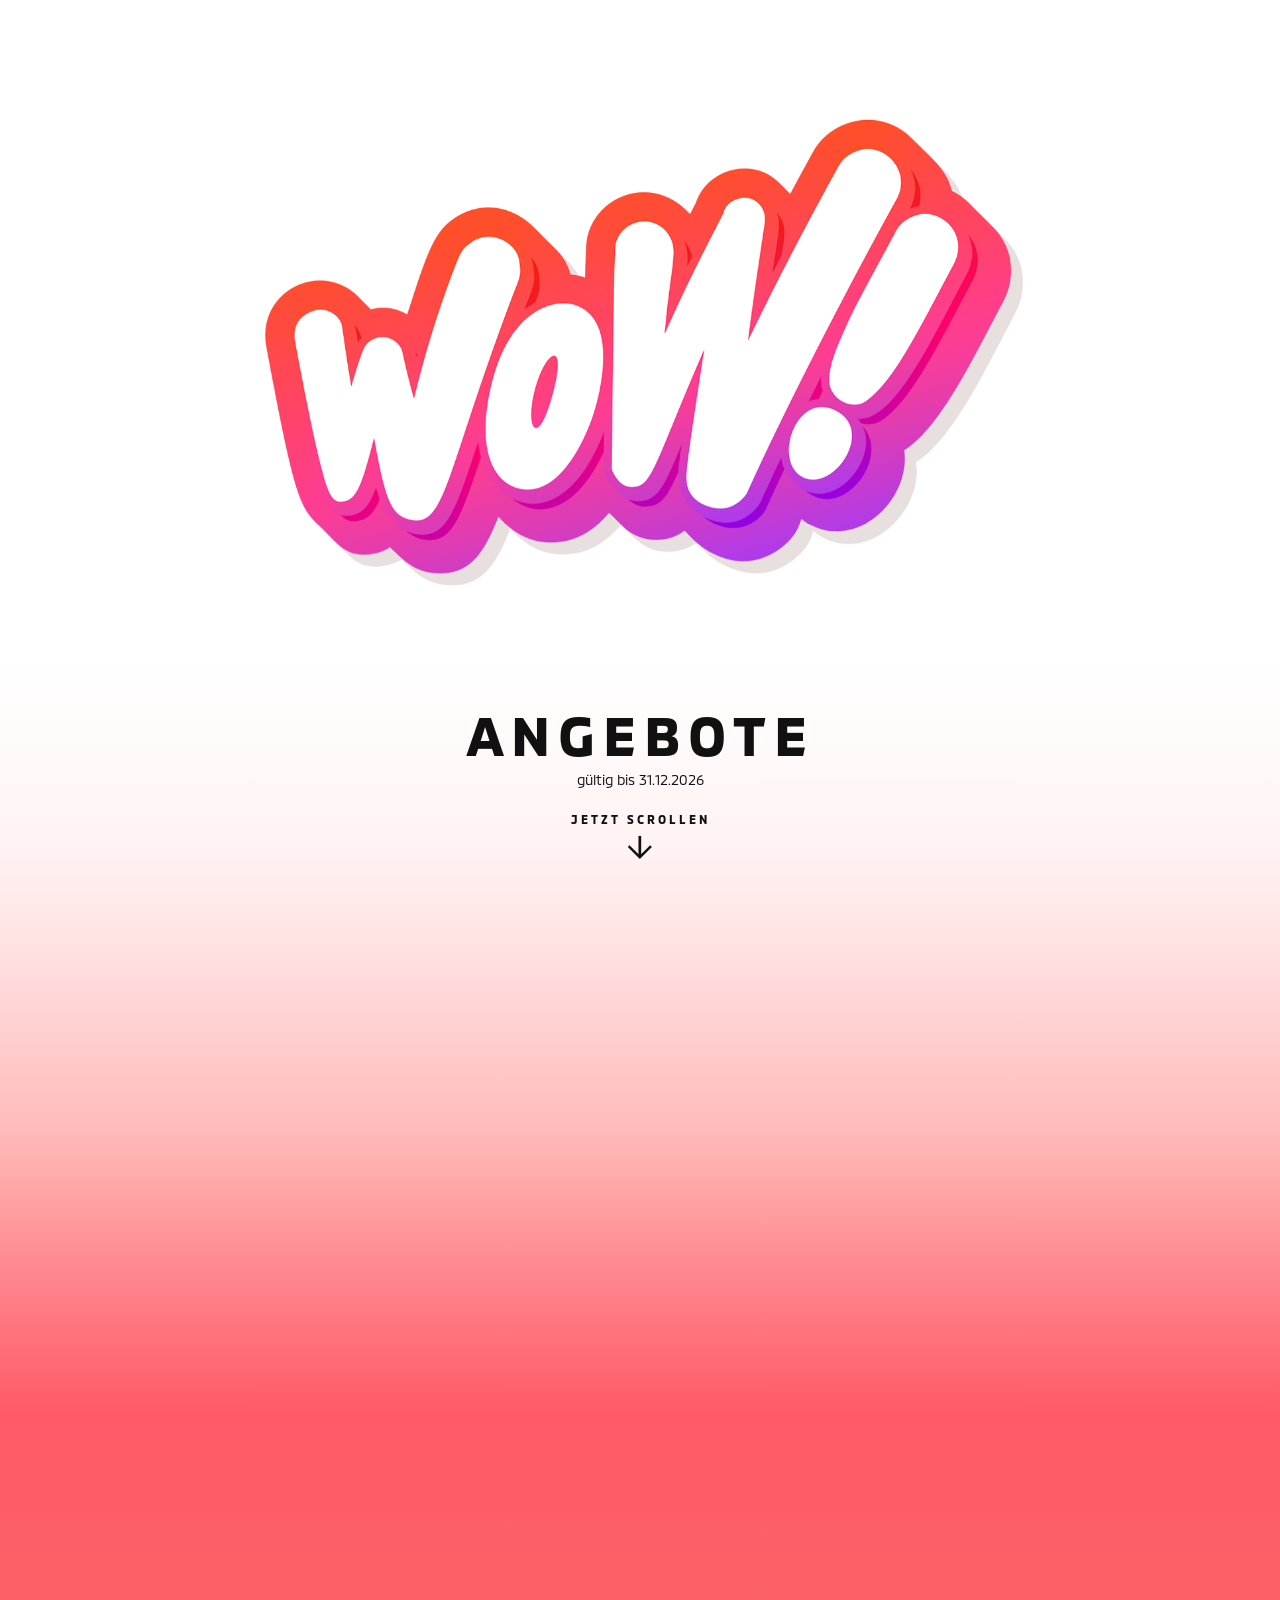
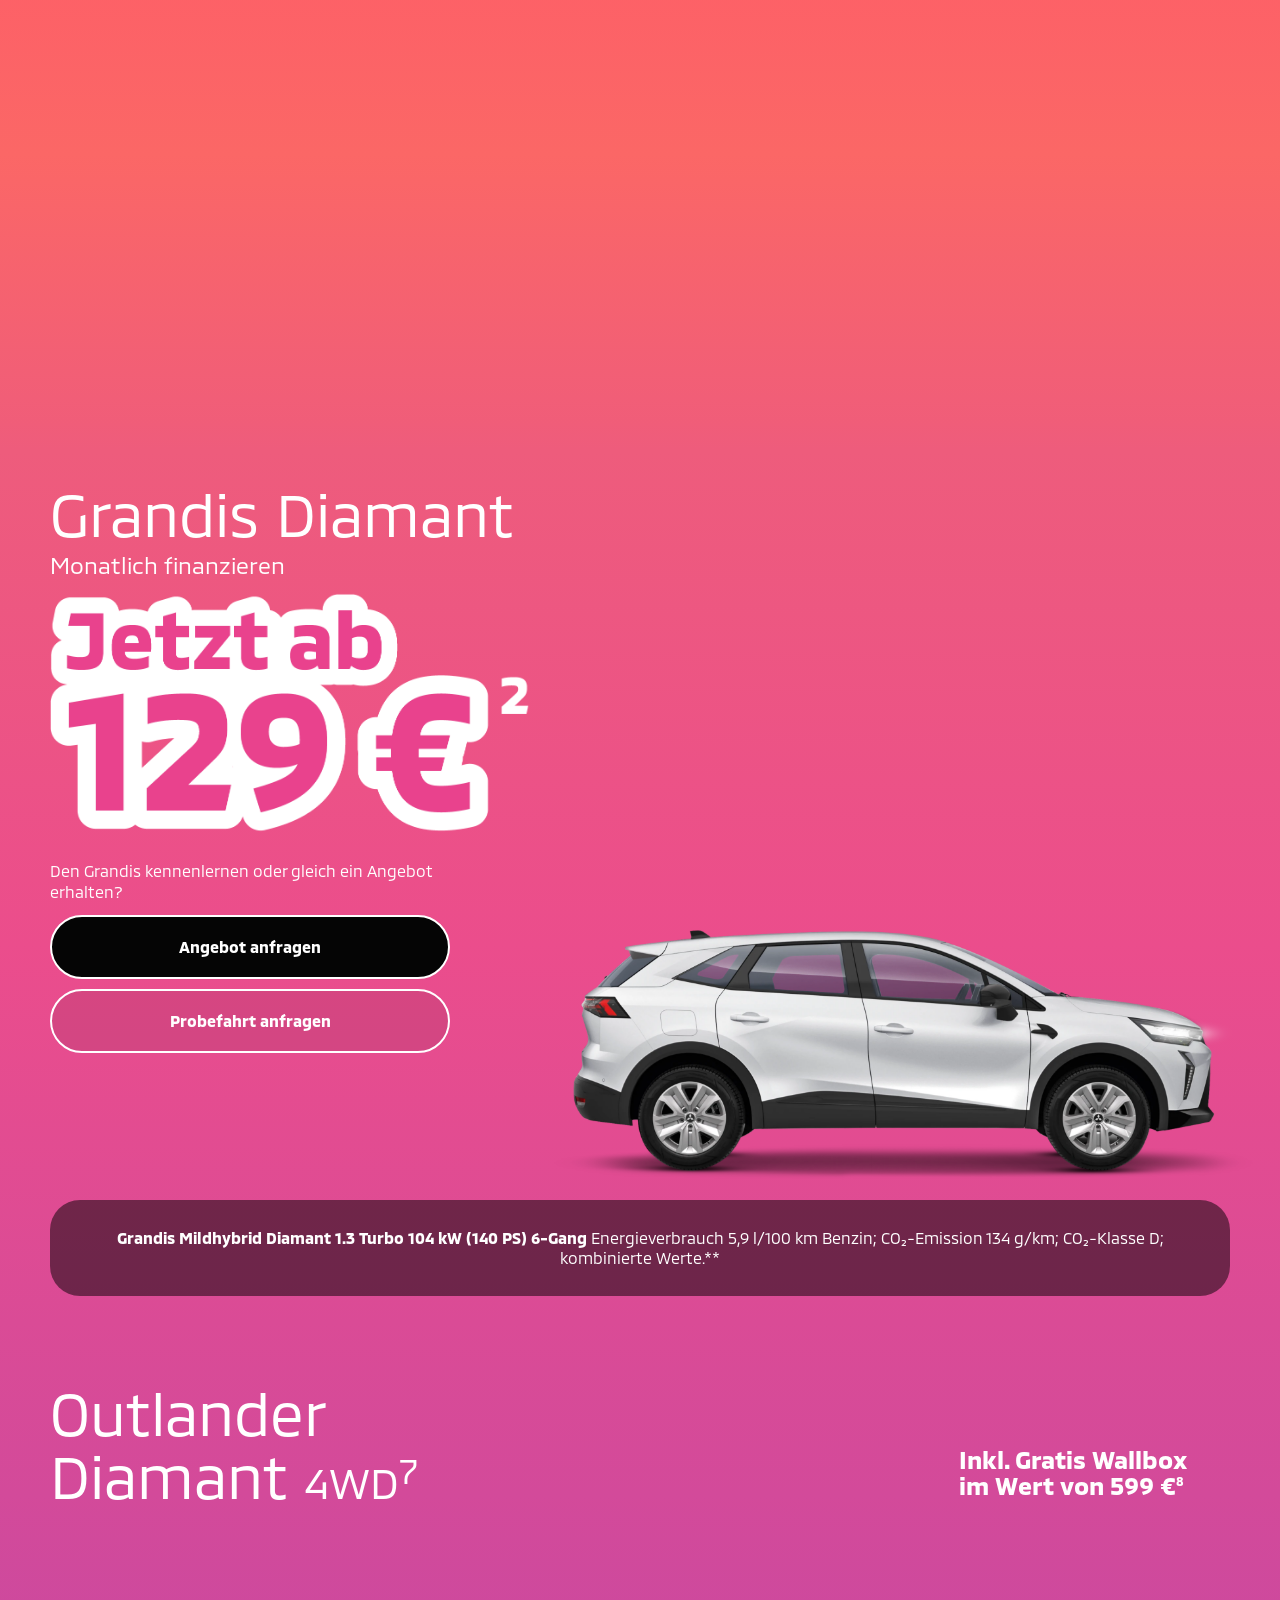
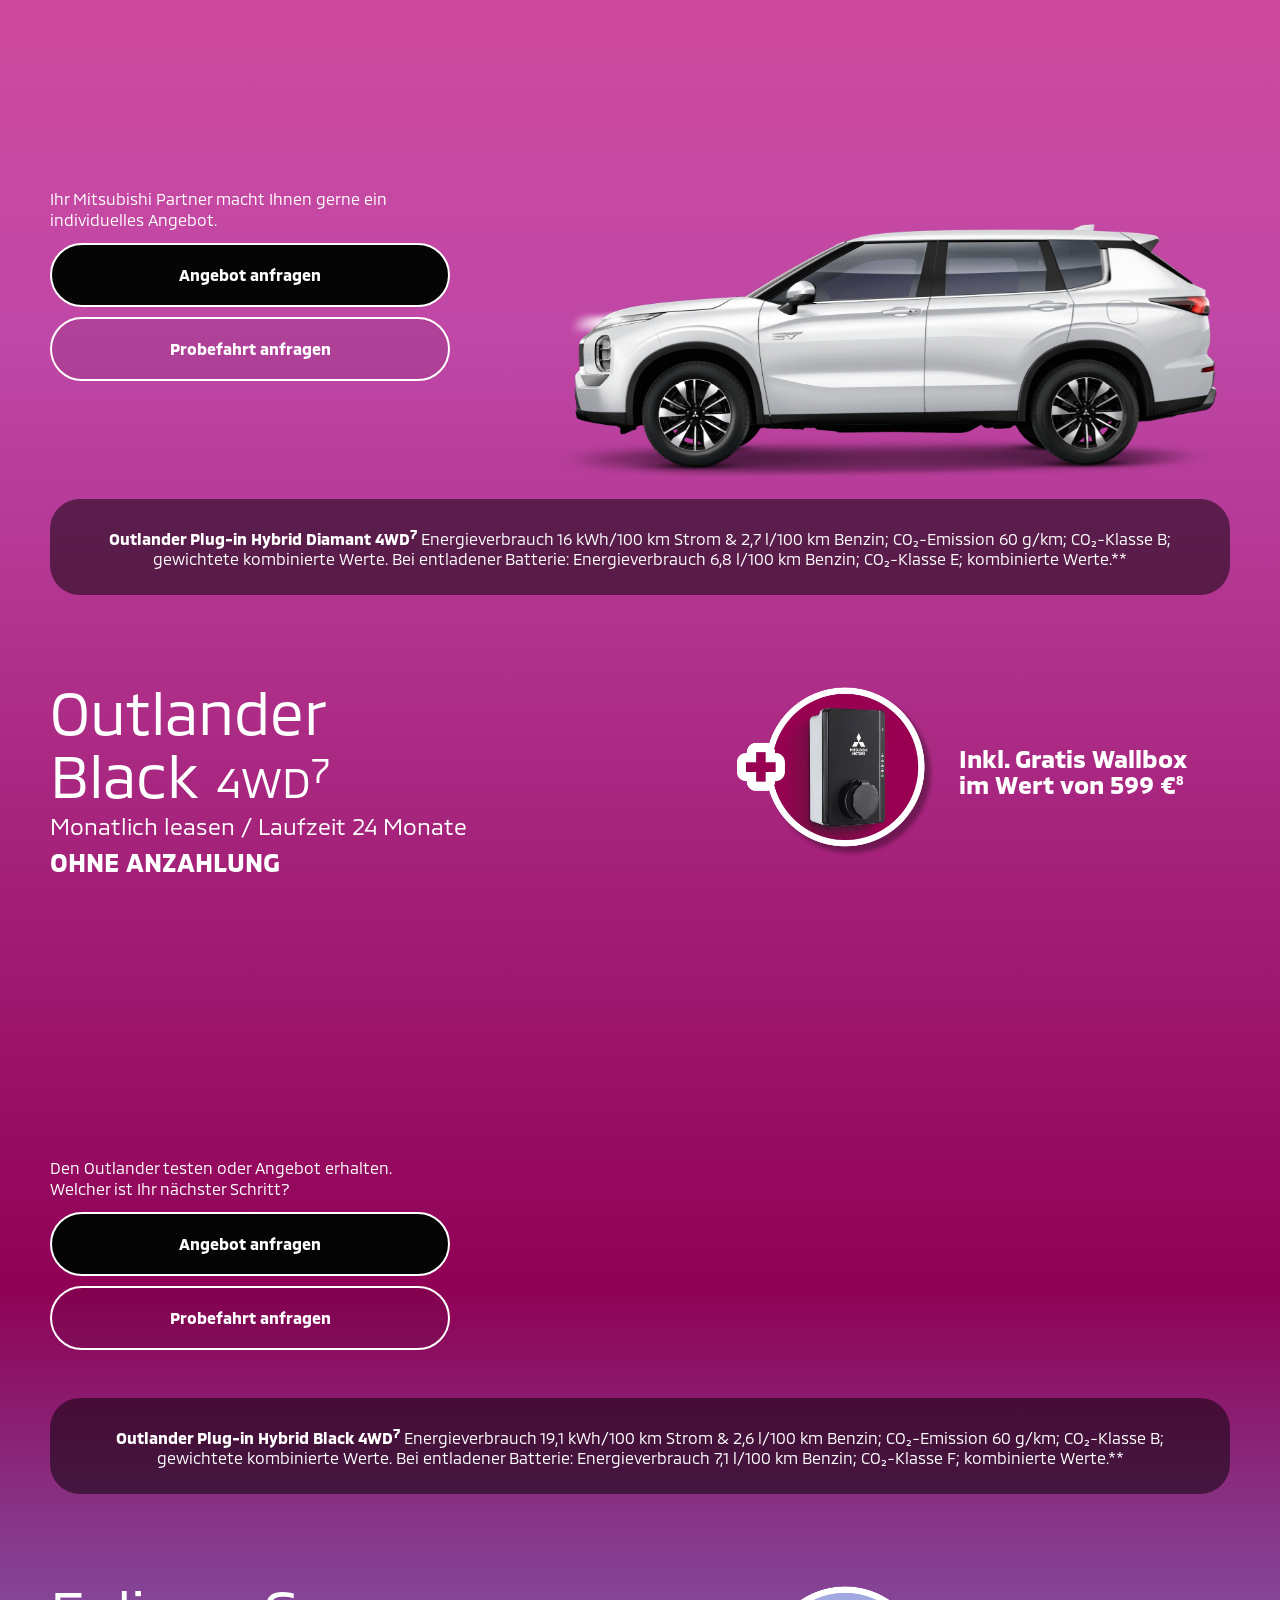
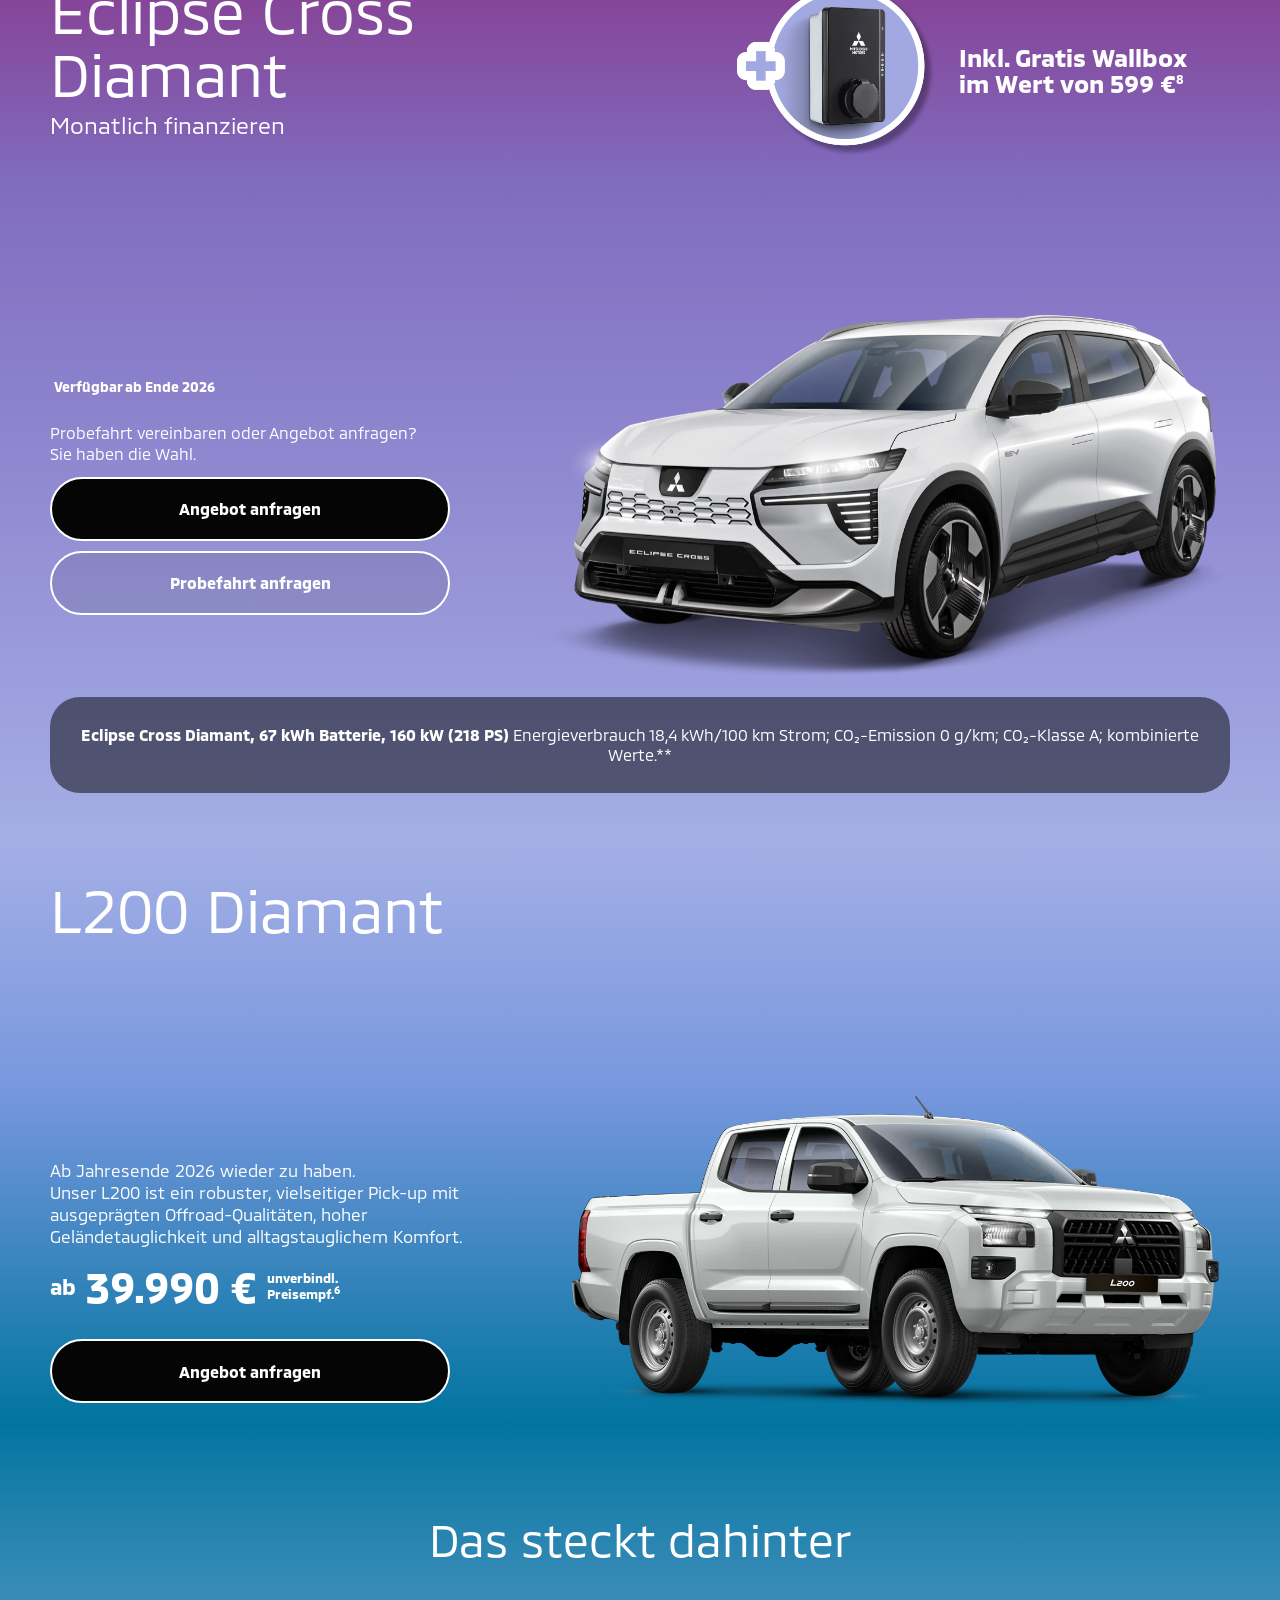
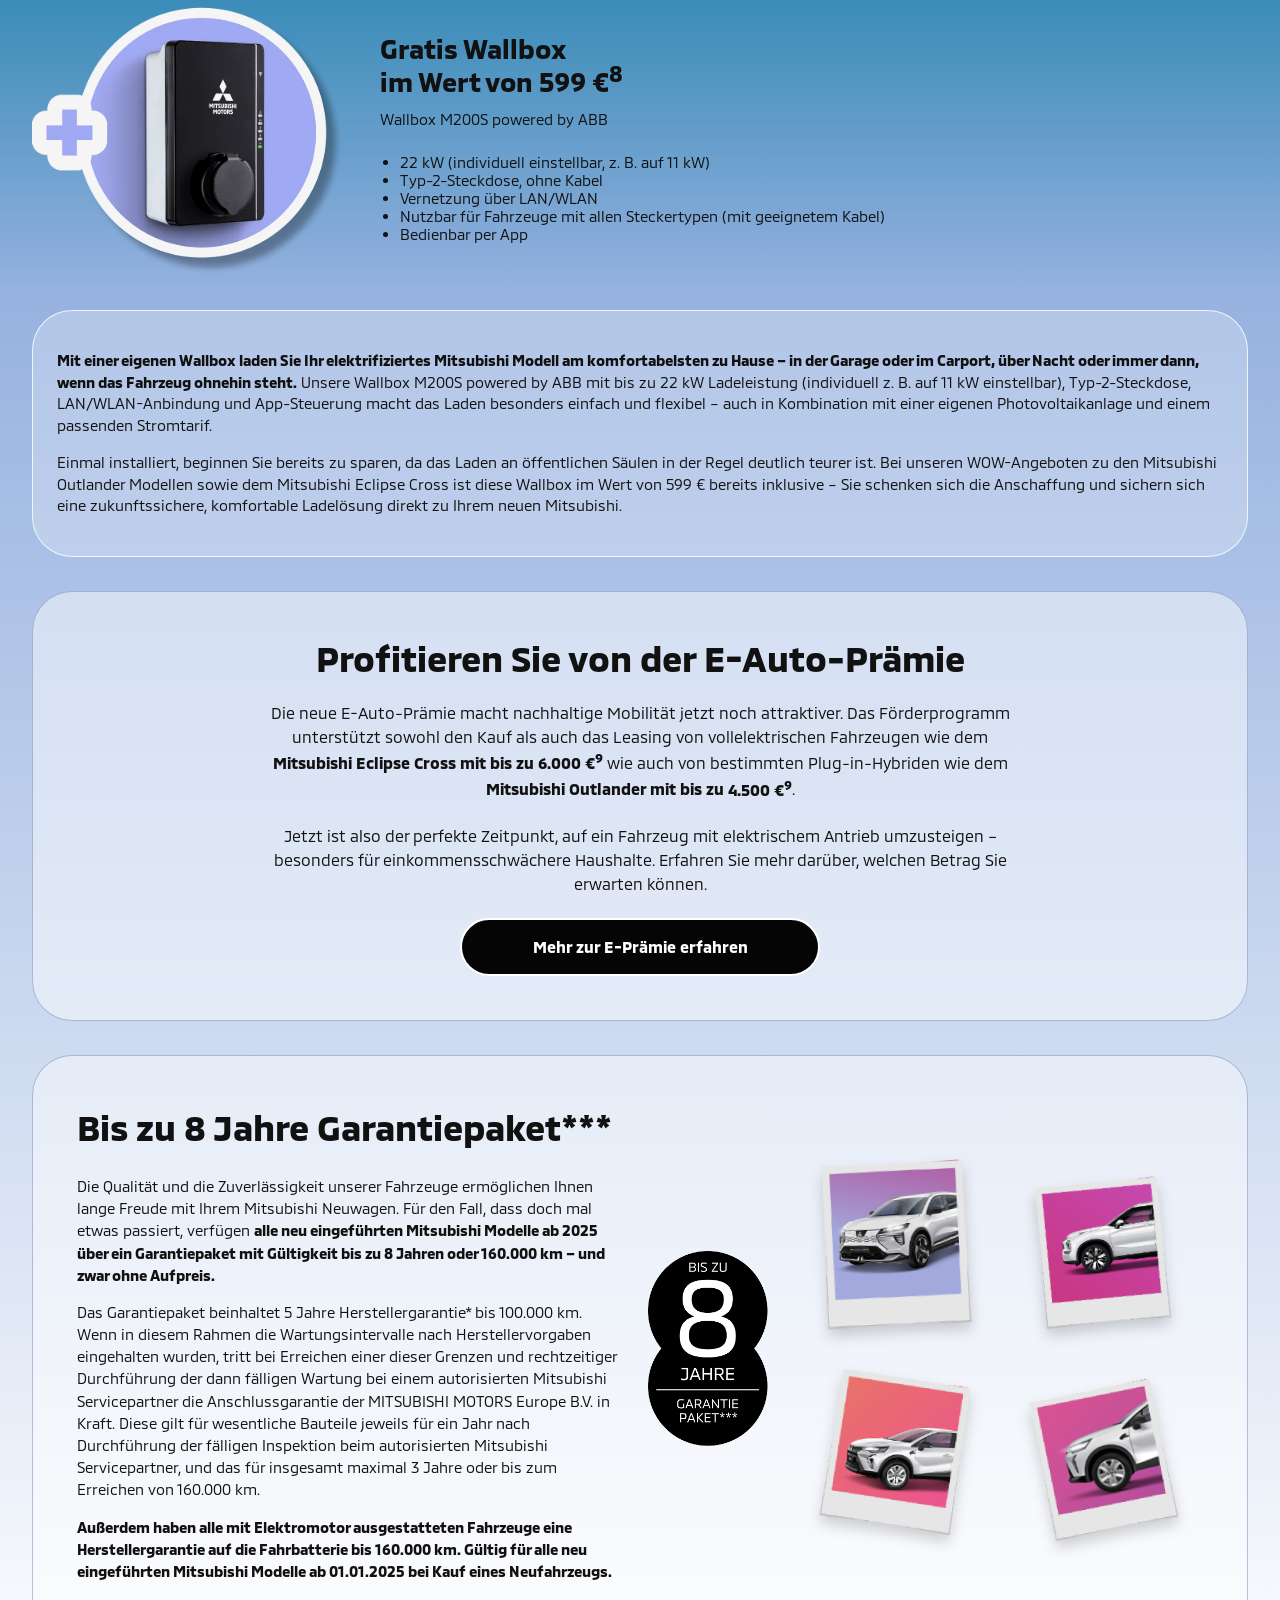
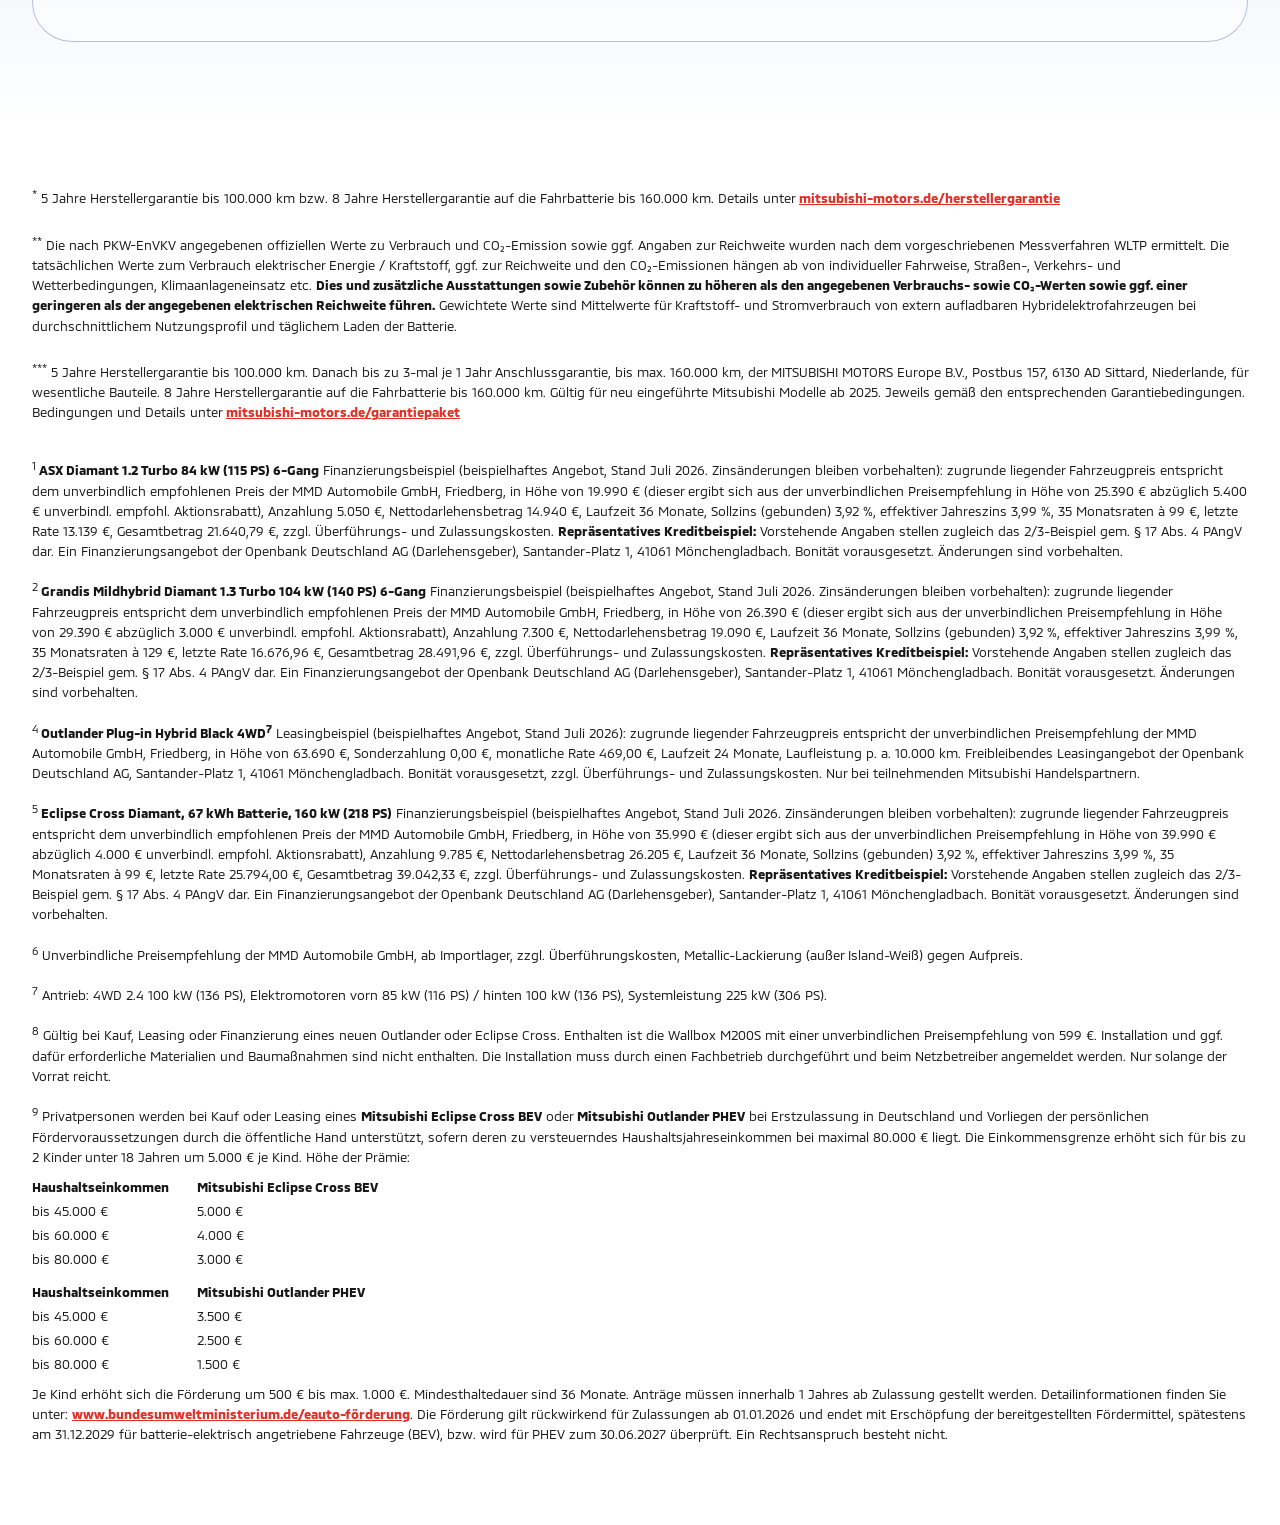
==== commit 8b7a2ae7: "Load typography and transition fix release 20260916-01" ====
--- a/v2/index.html
+++ b/v2/index.html
@@ -22,8 +22,8 @@
   
 <link rel="preload" href="assets/wow.webp" as="image" type="image/webp" fetchpriority="high" imagesrcset="assets/wow-466.webp 466w, assets/wow-860.webp 860w, assets/wow.webp 1298w" imagesizes="(max-width: 719px) 100vw, (max-width: 1366px) 84vw, 91vw">
   
-<link rel="stylesheet" href="assets/mobile-first.css?v=zip-20260914-22-20260916">
-<script src="assets/script.js?v=zip-20260914-22-20260916" defer></script>
+<link rel="stylesheet" href="assets/mobile-first.css?v=20260916-01">
+<script src="assets/script.js?v=20260916-01" defer></script>
 <style>html{scroll-behavior:smooth}body{margin:0}@media(prefers-reduced-motion:reduce){html{scroll-behavior:auto}}</style>
 </head>
 <body data-page='{"eventName":"page_view","pageType":"campaign","pageName":"WOW Angebote","campaignName":"WOW Angebote 2026"}'>
--- a/v2/assets/mobile-first.css
+++ b/v2/assets/mobile-first.css
@@ -3254,9 +3254,19 @@
   #wow-campaign .guarantee__polaroids img:nth-child(n) { position: relative; top: auto; left: auto; width: 100%; }
 }
 
-/* Keep fractional mobile section edges over their own endpoint color.
-   A shared coral underlay can otherwise show through between composited layers. */
-@media (width < 720px) {
+/* Protect the campaign from TYPO3/Bootstrap heading and font defaults. */
+#wow-campaign.integration-export,
+#wow-campaign.integration-export .fineprint__inner {
+  font-family: "WOW MMC", Arial, Helvetica, sans-serif;
+}
+#wow-campaign .hero__copy h1 {
+  font-family: "WOW MMC", Arial, Helvetica, sans-serif;
+  font-weight: 700;
+}
+
+/* Cover fractional section edges in the adjoining gradient color at every
+   breakpoint. The shared coral underlay must not flash through during scroll. */
+@media all {
   #wow-campaign .offer-flow { background: transparent; }
   #wow-campaign .offer--asx { --wow-edge-color: #f05d79; }
   #wow-campaign .offer--grandis { --wow-edge-color: #da4b96; }
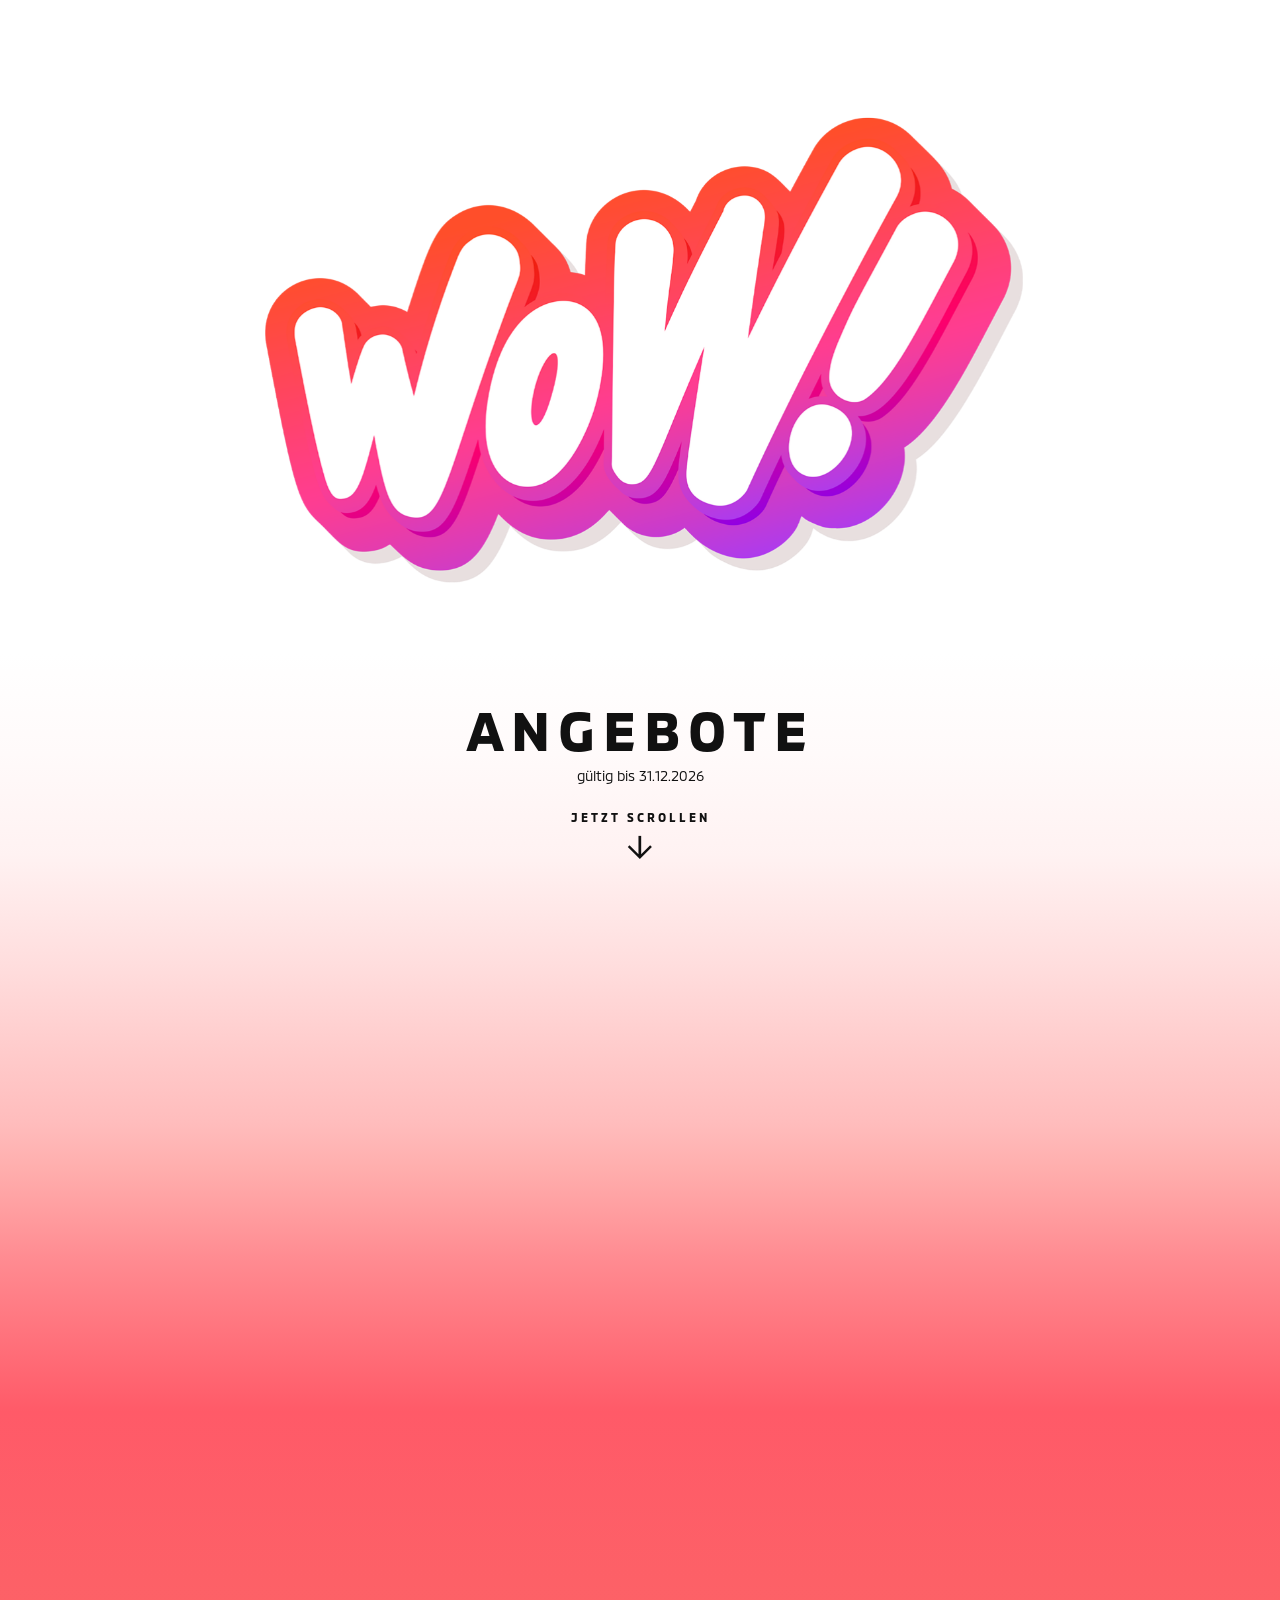
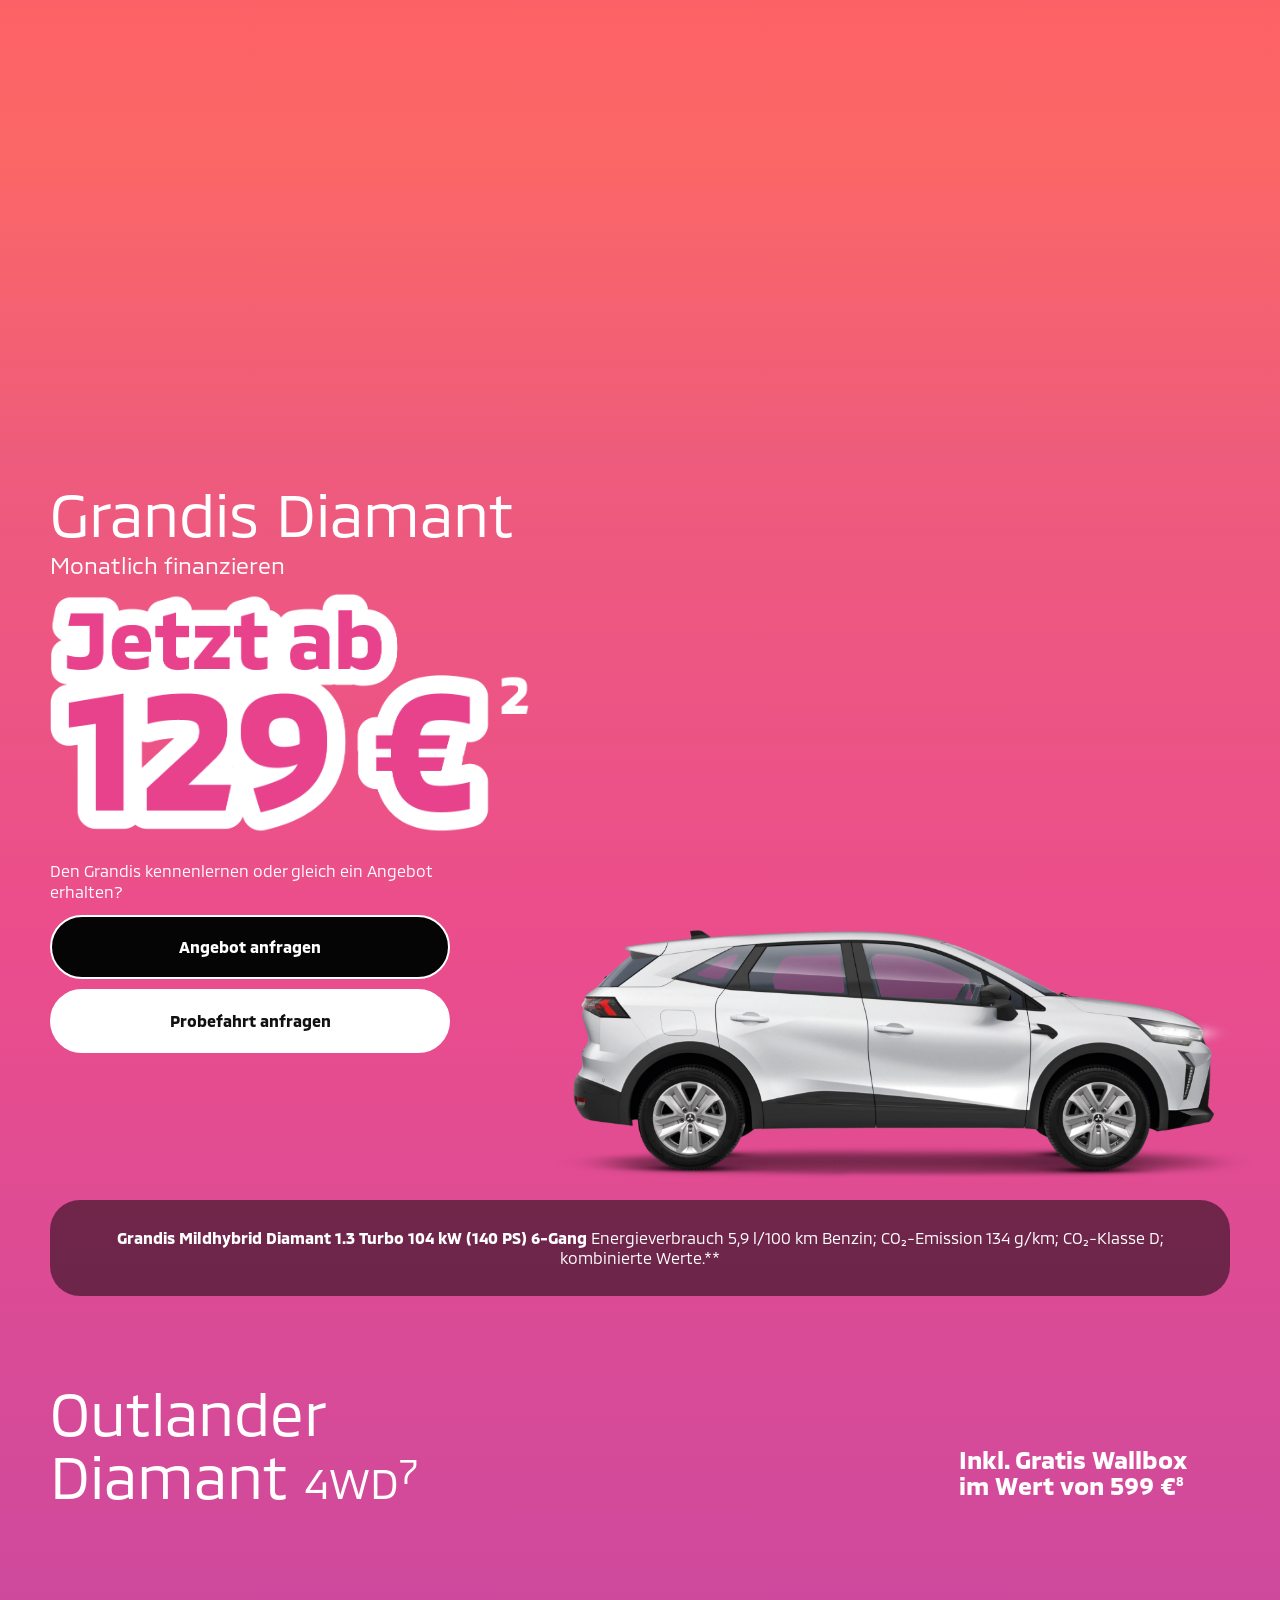
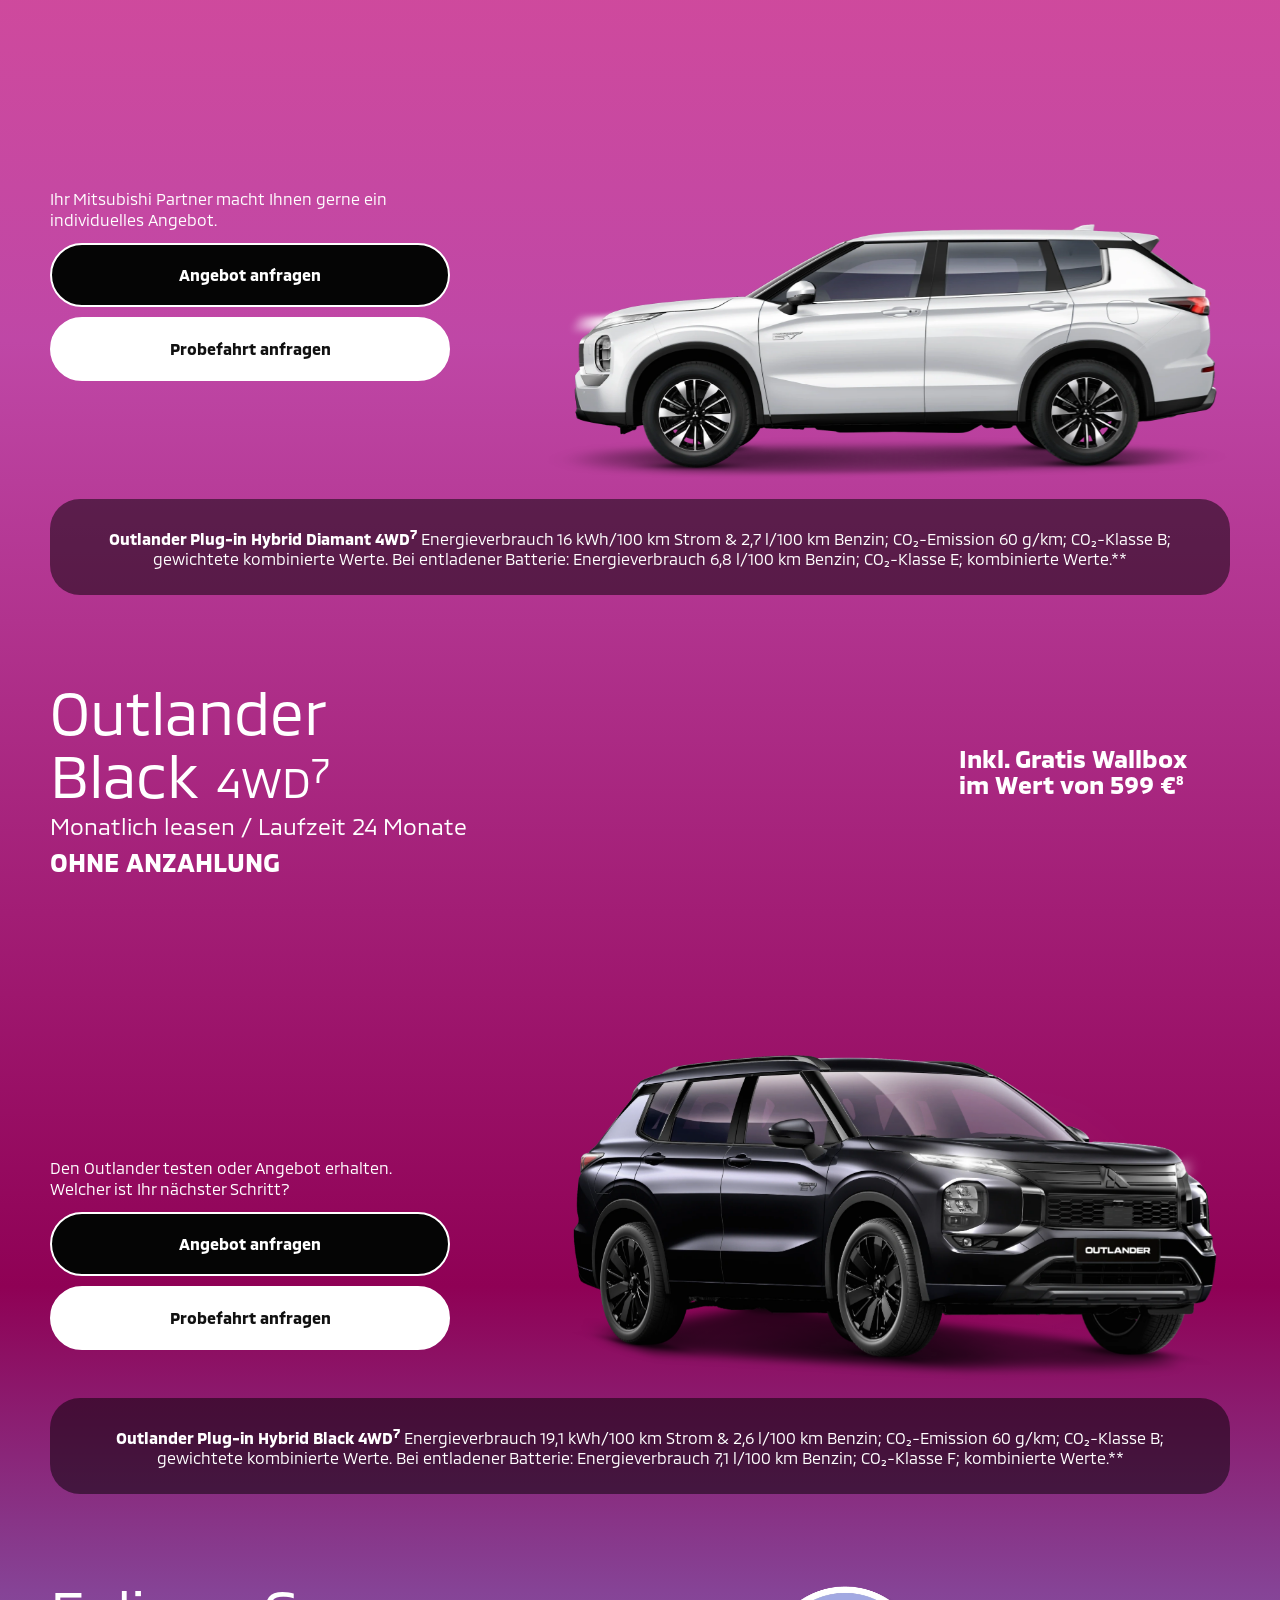
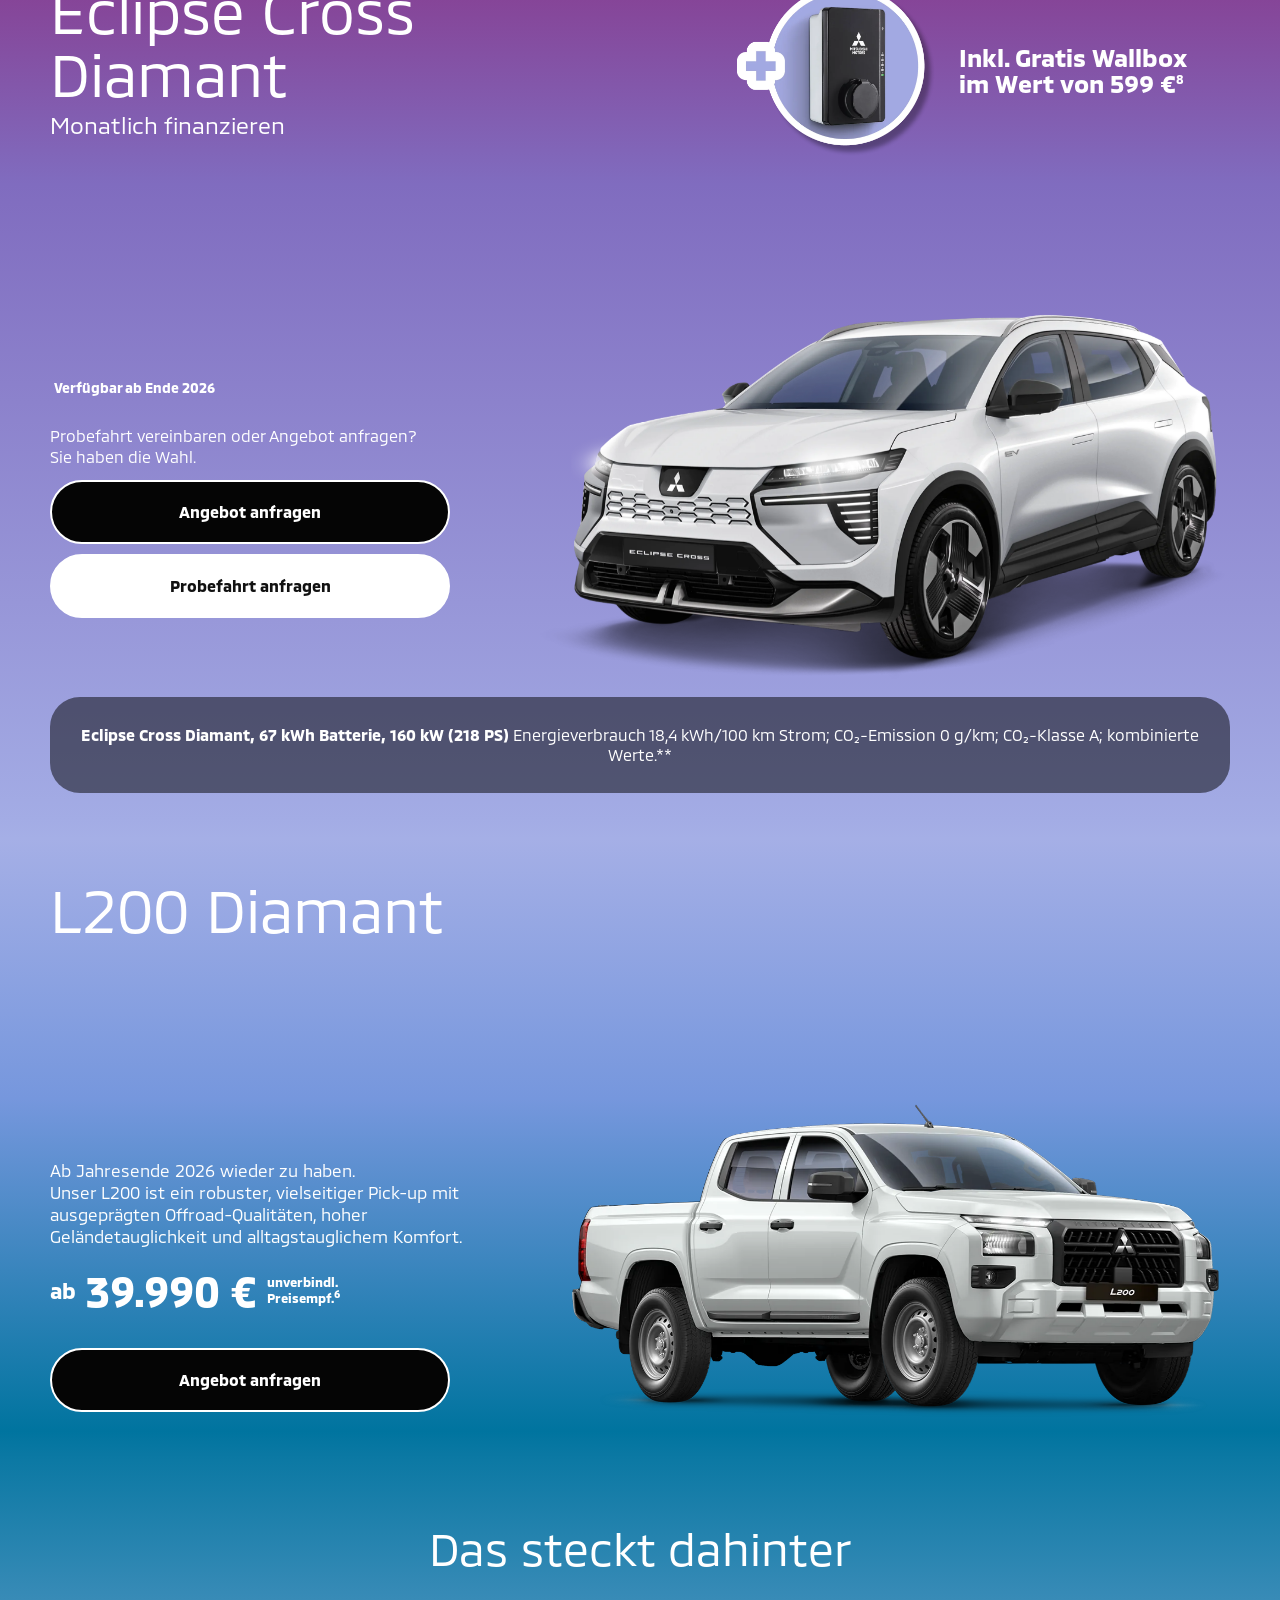
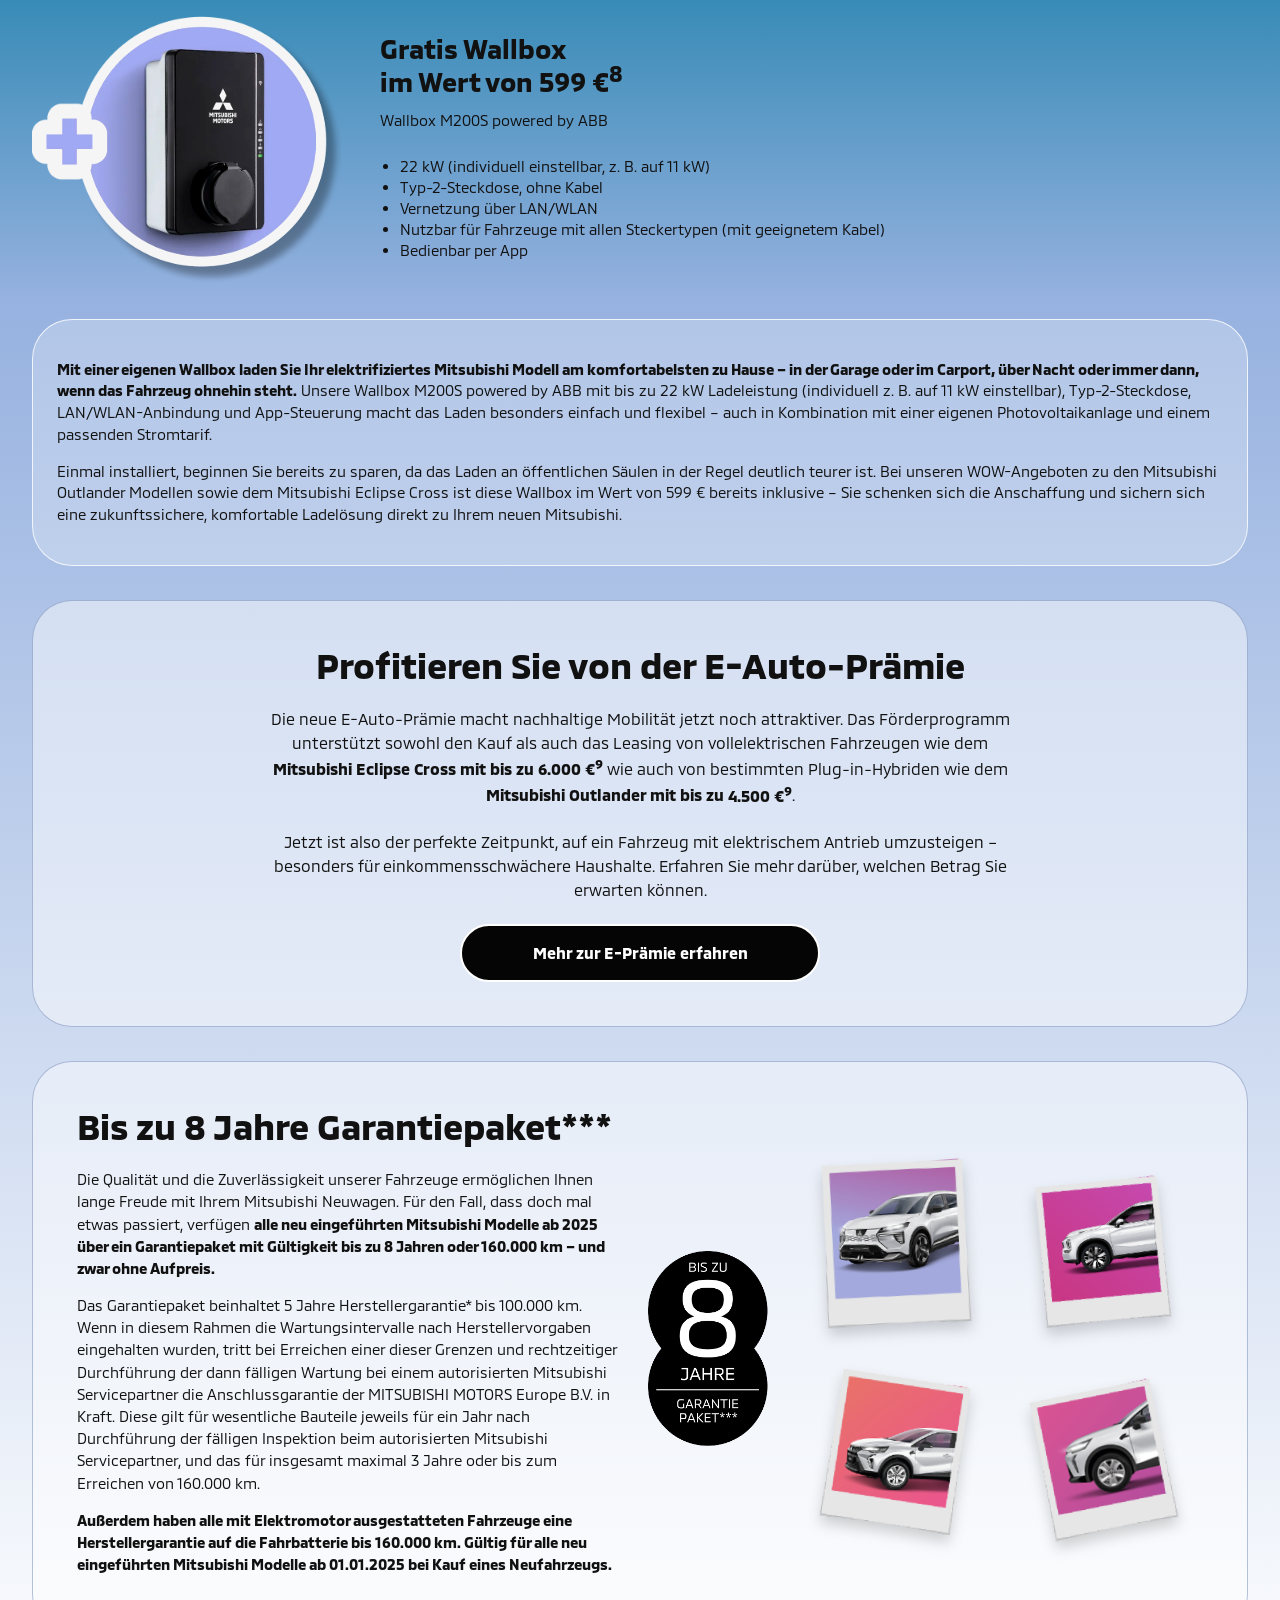
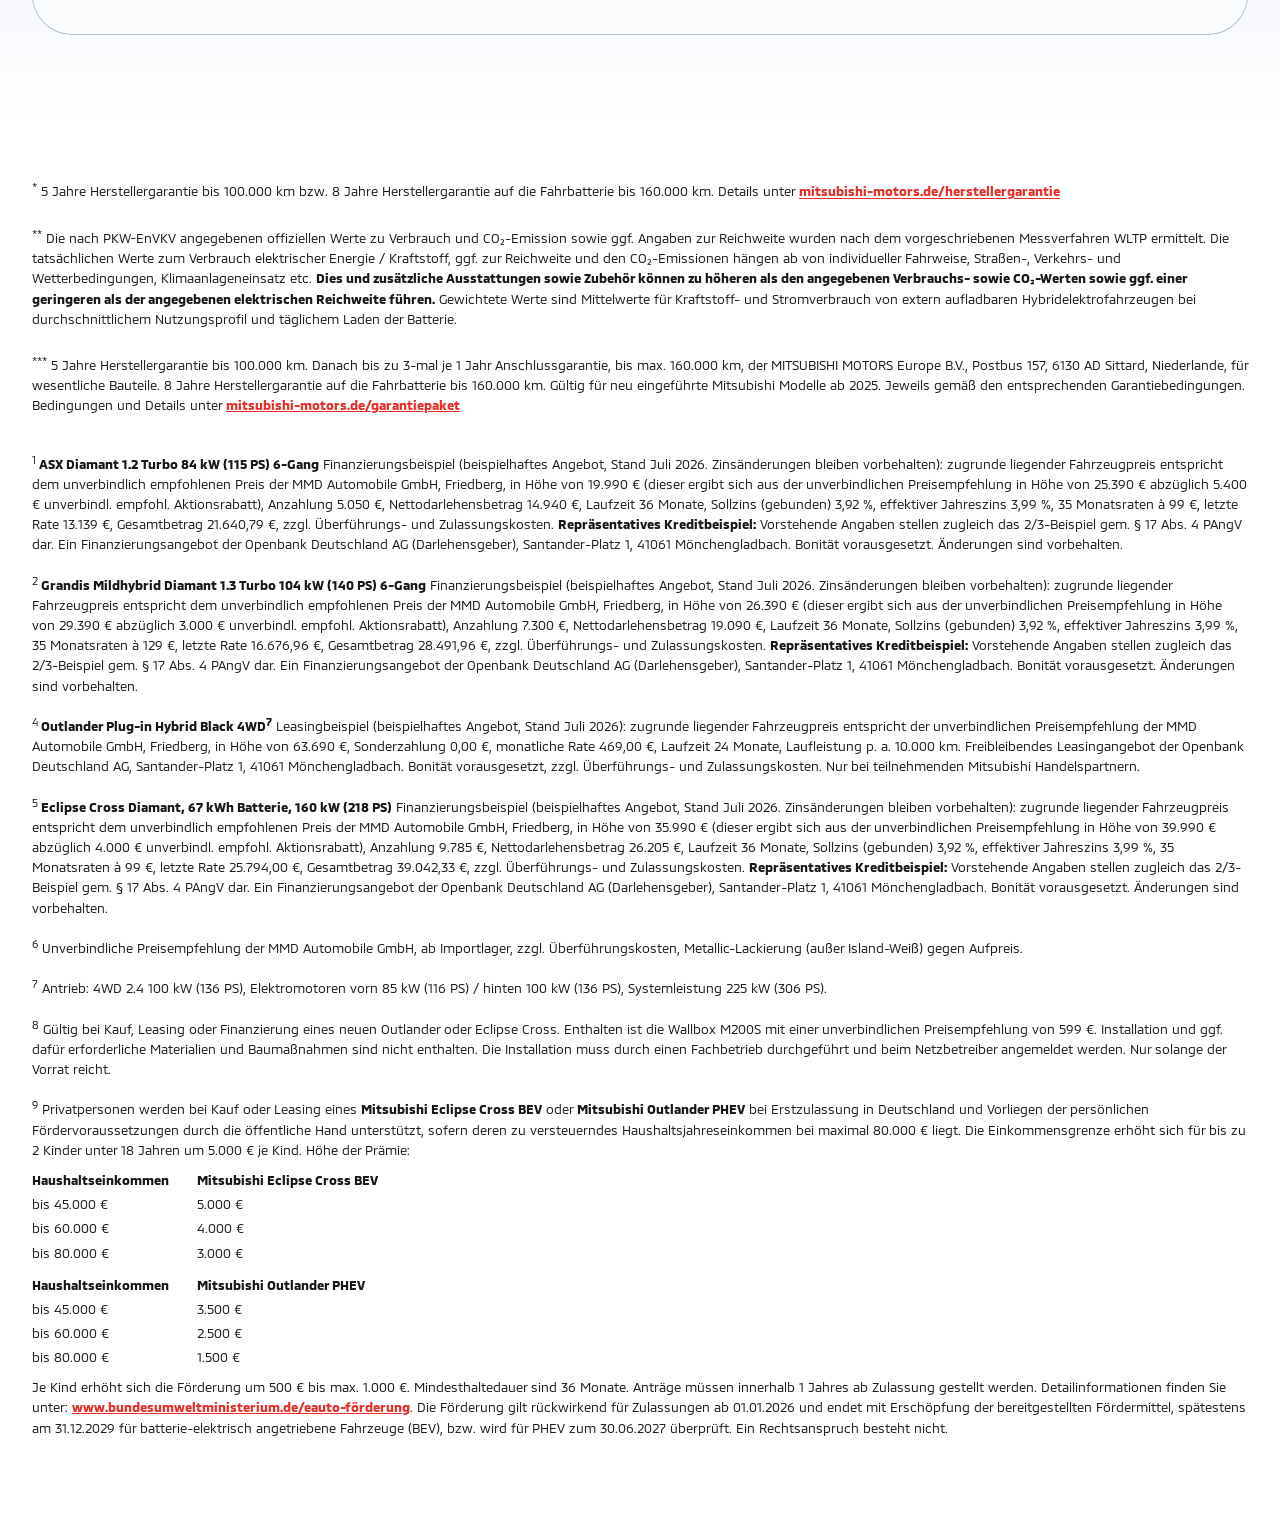
==== commit 01d0f519: "Refresh audited WOW campaign assets" ====
--- a/v2/index.html
+++ b/v2/index.html
@@ -22,8 +22,8 @@
   
 <link rel="preload" href="assets/wow.webp" as="image" type="image/webp" fetchpriority="high" imagesrcset="assets/wow-466.webp 466w, assets/wow-860.webp 860w, assets/wow.webp 1298w" imagesizes="(max-width: 719px) 100vw, (max-width: 1366px) 84vw, 91vw">
   
-<link rel="stylesheet" href="assets/mobile-first.css?v=20260916-01">
-<script src="assets/script.js?v=20260916-01" defer></script>
+<link rel="stylesheet" href="assets/mobile-first.css?v=20260916-02">
+<script src="assets/script.js?v=20260916-02" defer></script>
 <style>html{scroll-behavior:smooth}body{margin:0}@media(prefers-reduced-motion:reduce){html{scroll-behavior:auto}}</style>
 </head>
 <body data-page='{"eventName":"page_view","pageType":"campaign","pageName":"WOW Angebote","campaignName":"WOW Angebote 2026"}'>
--- a/v2/assets/mobile-first.css
+++ b/v2/assets/mobile-first.css
@@ -26,14 +26,19 @@
   --ink: #111;
   --paper: #fff;
   --header: #4d4d4d;
-  font-family: "WOW MMC", Arial, Helvetica, sans-serif;
-  color: var(--ink);
+  font-family: "WOW MMC", Arial, Helvetica, sans-serif;
+  font-size: 16px;
+  line-height: 1.4;
+  color: var(--ink);
   font-synthesis: none;
 
 }
-#wow-campaign * {
- box-sizing: border-box; 
-}
+#wow-campaign * {
+ box-sizing: border-box; 
+}
+#wow-campaign p {
+ margin: 1em 0;
+}
 #wow-campaign {
  scroll-behavior: smooth; 
 }
@@ -478,9 +483,10 @@
   background: #050505;
   color: #fff;
   text-align: center;
-  text-decoration: none;
-  font-weight: 700;
-  cursor: pointer;
+  text-decoration: none;
+  font-weight: 700;
+  line-height: 1.2;
+  cursor: pointer;
   transition: transform .2s ease, background-color .2s ease, color .2s ease;
 
 }
@@ -508,8 +514,8 @@
 #wow-campaign .offer__actions .cta {
  width: 100%; 
 }
-#wow-campaign .offer__actions .cta--secondary {
- background: rgba(0, 0, 0, .08); 
+#wow-campaign .offer__actions .cta--secondary {
+ background: #fff; color: #111;
 }
 #wow-campaign .offer__visual {
  display: contents; 
@@ -734,9 +740,12 @@
 
 
 }
-#wow-campaign .cta:hover {
- background: #fff; color: #111; 
-}
+#wow-campaign .cta:hover {
+ background: #fff; color: #111; 
+}
+#wow-campaign .offer__actions .cta--secondary:hover {
+ background: #111; color: #fff;
+}
 #wow-campaign .cta:focus-visible,
 #wow-campaign .menu-button:focus-visible,
 #wow-campaign .mobile-nav a:focus-visible {
@@ -798,8 +807,8 @@
 #wow-campaign .benefit-card {
  margin-top: 34px; padding: 26px 20px; border: 1px solid rgba(95, 121, 170, .45); border-radius: var(--radius); background: rgba(255, 255, 255, .48); 
 }
-#wow-campaign .benefit-card h3 {
- margin: 0 0 22px; font-size: clamp(27px, 8vw, 36px); 
+#wow-campaign .benefit-card h3 {
+ margin: 0 0 22px; font-size: clamp(27px, 8vw, 36px); line-height: 1.12;
 }
 #wow-campaign .benefit-card--premium {
  text-align: center; 
@@ -1020,9 +1029,9 @@
     mask-image: none;
   
 }
-#wow-campaign .mobile-more__content.is-expanded {
-
-    max-height: 40em;
+#wow-campaign .mobile-more__content.is-expanded {
+
+    max-height: none;
     -webkit-mask-image: none;
     mask-image: none;
   
@@ -2345,10 +2354,10 @@
 
     z-index: 7;
     width: min(100%, 320px);
-    min-height: 68px;
+    min-height: 58px;
     margin-top: clamp(76px, calc(var(--wow-frame-h) * 0.101), 95px);
     margin-bottom: 0;
-    font-size: 18px;
+    font-size: 17px;
   
 }
 #wow-campaign .offer__actions {
@@ -2822,11 +2831,12 @@
 #wow-campaign .price-art--short {
  width: clamp(350px, calc(calc(var(--wow-frame-h) * 0.52632) + 55.3px), 550px); 
 }
-#wow-campaign .offer__copy > .cta {
-
-    min-height: clamp(54px, calc(calc(var(--wow-frame-h) * 0.03684) + 33.4px), 68px);
-    margin-top: clamp(16px, calc(calc(var(--wow-frame-h) * 0.20789) - 100.4px), 95px);
-    font-size: clamp(16px, calc(calc(var(--wow-frame-h) * 0.00526) + 13.1px), 18px);
+#wow-campaign .offer__copy > .cta {
+
+    min-height: clamp(44px, calc(calc(var(--wow-frame-h) * 0.03684) + 23.4px), 58px);
+    padding-block: clamp(8px, calc(calc(var(--wow-frame-h) * 0.01053) + 2.1px), 12px);
+    margin-top: clamp(16px, calc(calc(var(--wow-frame-h) * 0.20789) - 100.4px), 95px);
+    font-size: clamp(15px, calc(calc(var(--wow-frame-h) * 0.00526) + 12.1px), 17px);
   
 }
 #wow-campaign .offer__actions {
@@ -3048,10 +3058,10 @@
 }
 
 /* Preserve the original guarantee heading against host heading defaults. */
-#wow-campaign .benefit-card--guarantee h3 {
-  font-family: inherit;
-  font-weight: 700;
-  line-height: inherit;
+#wow-campaign .benefit-card--guarantee h3 {
+  font-family: inherit;
+  font-weight: 700;
+  line-height: 1.12;
   hyphens: manual;
 }
 
@@ -3255,6 +3265,13 @@
 }
 
 /* Protect the campaign from TYPO3/Bootstrap heading and font defaults. */
+#wow-campaign:not(.has-motion) .mobile-more__content {
+  display: block;
+  max-height: none;
+  overflow: visible;
+  -webkit-mask-image: none;
+  mask-image: none;
+}
 #wow-campaign.integration-export,
 #wow-campaign.integration-export .fineprint__inner {
   font-family: "WOW MMC", Arial, Helvetica, sans-serif;
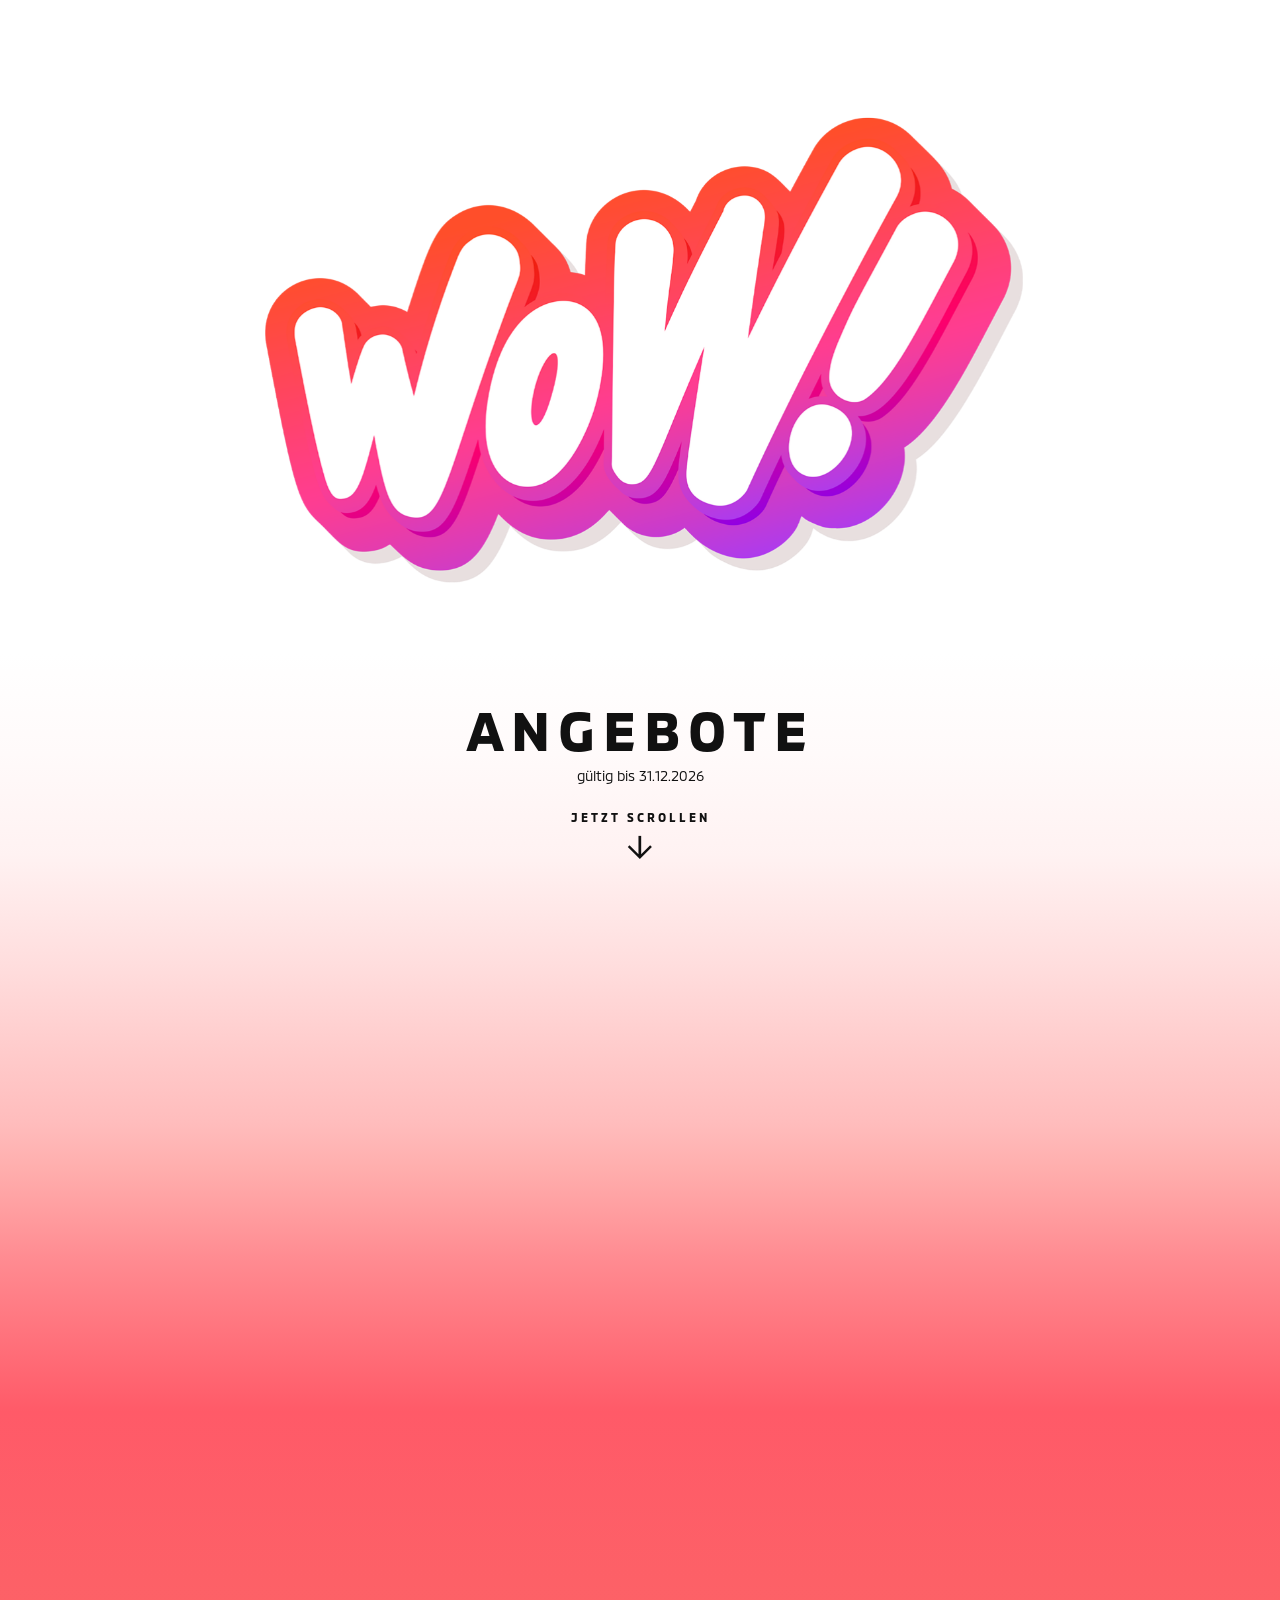
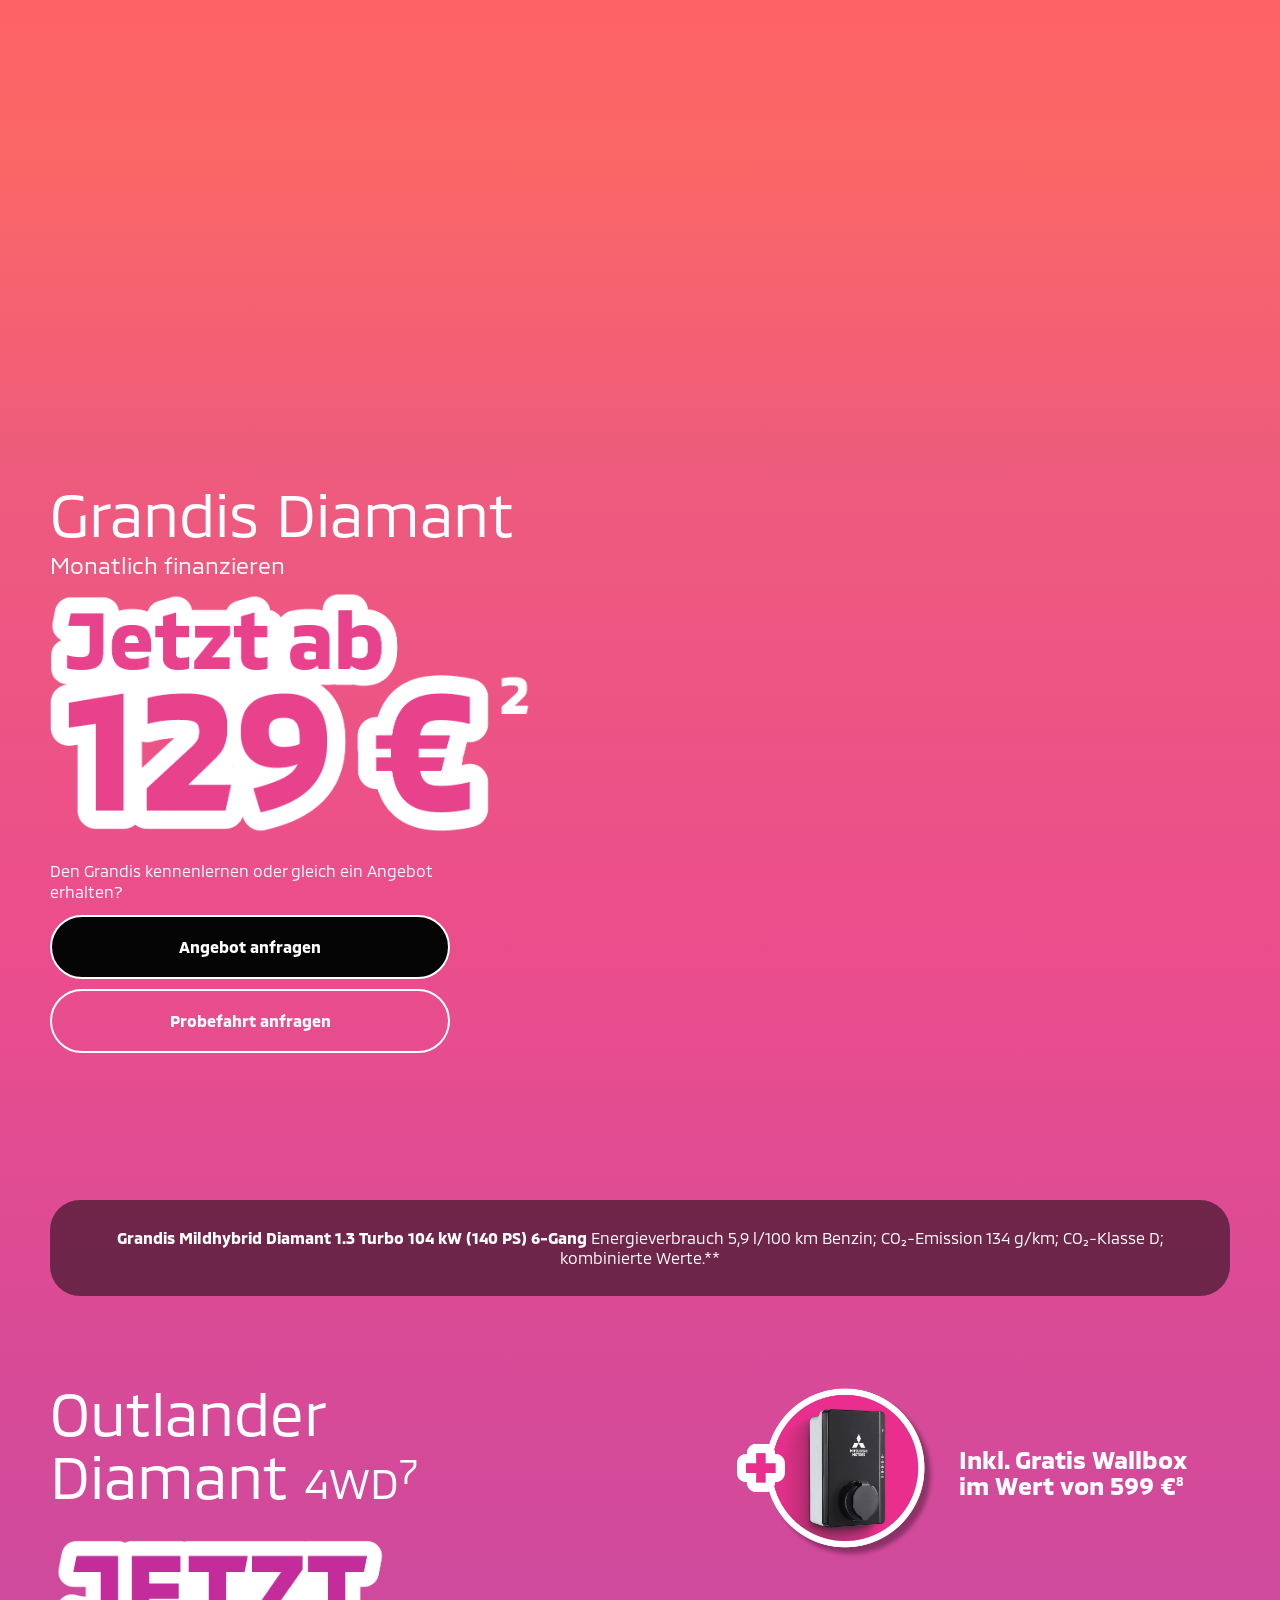
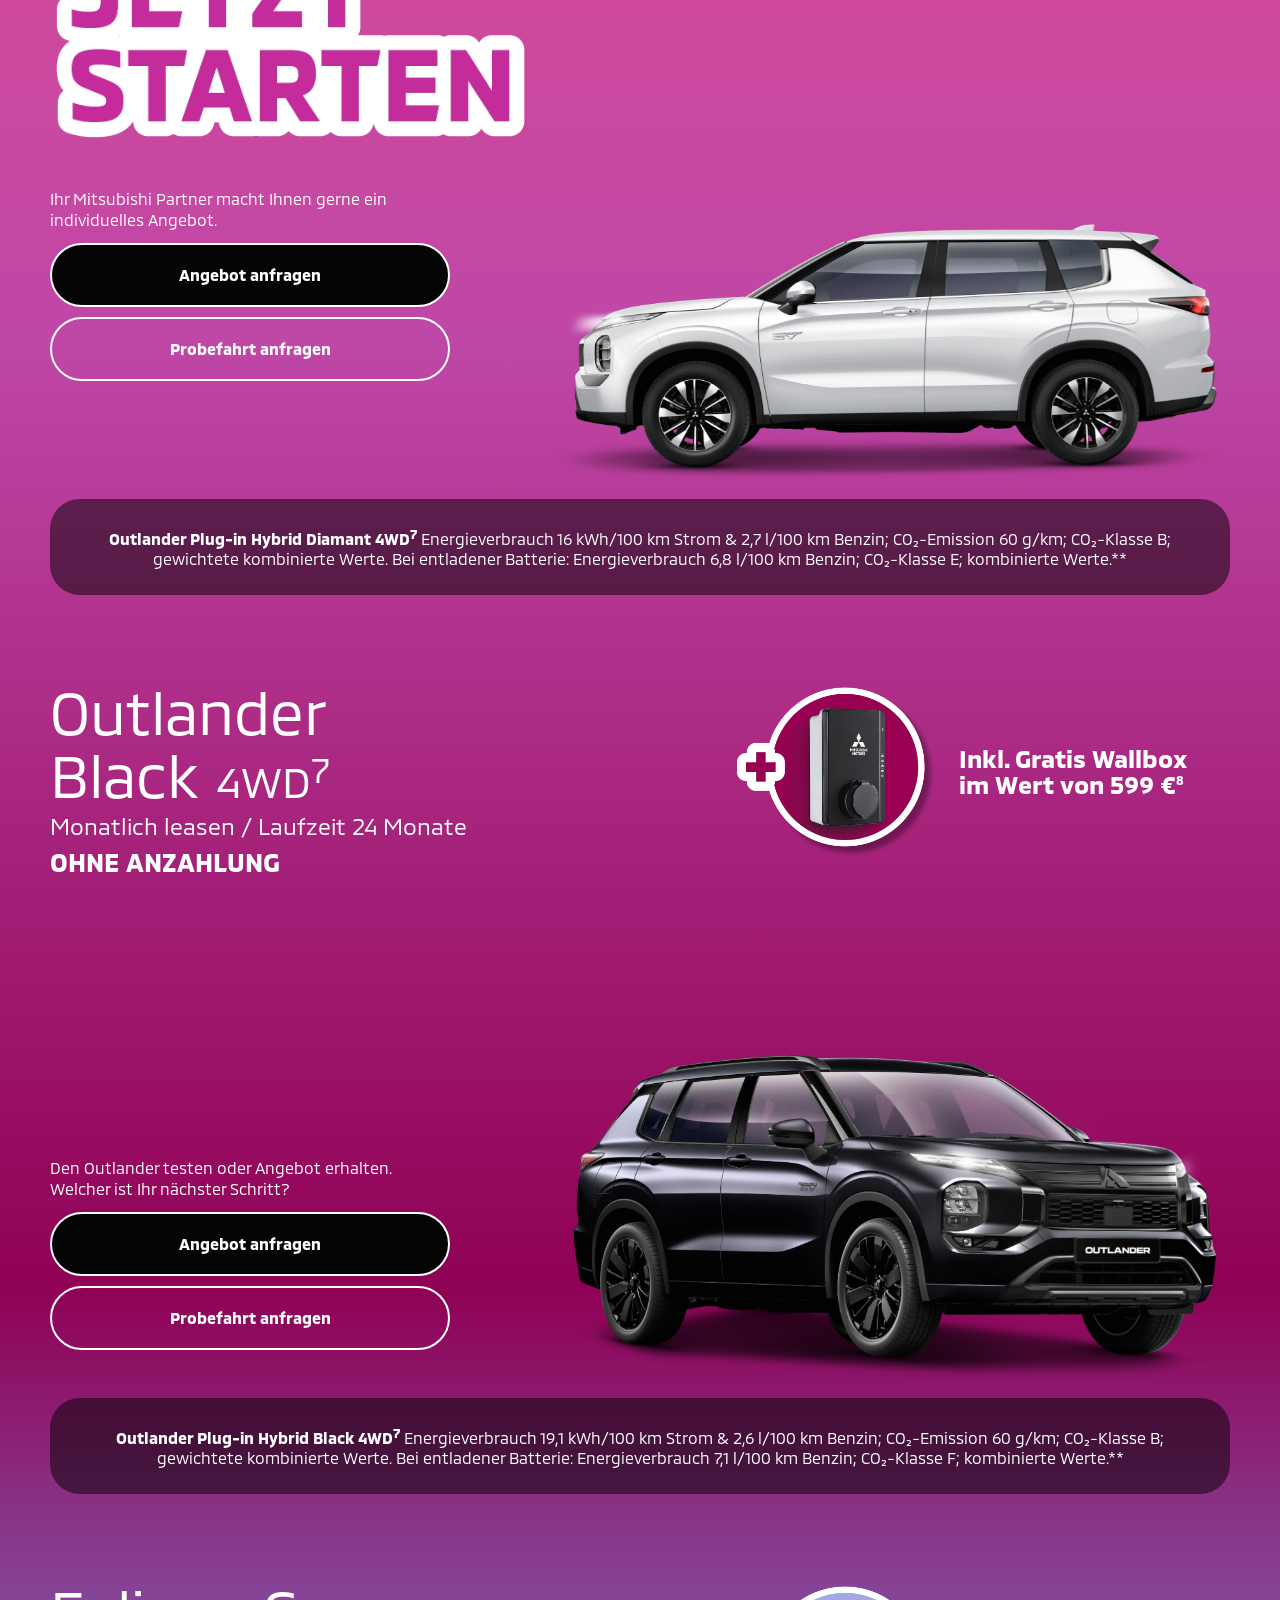
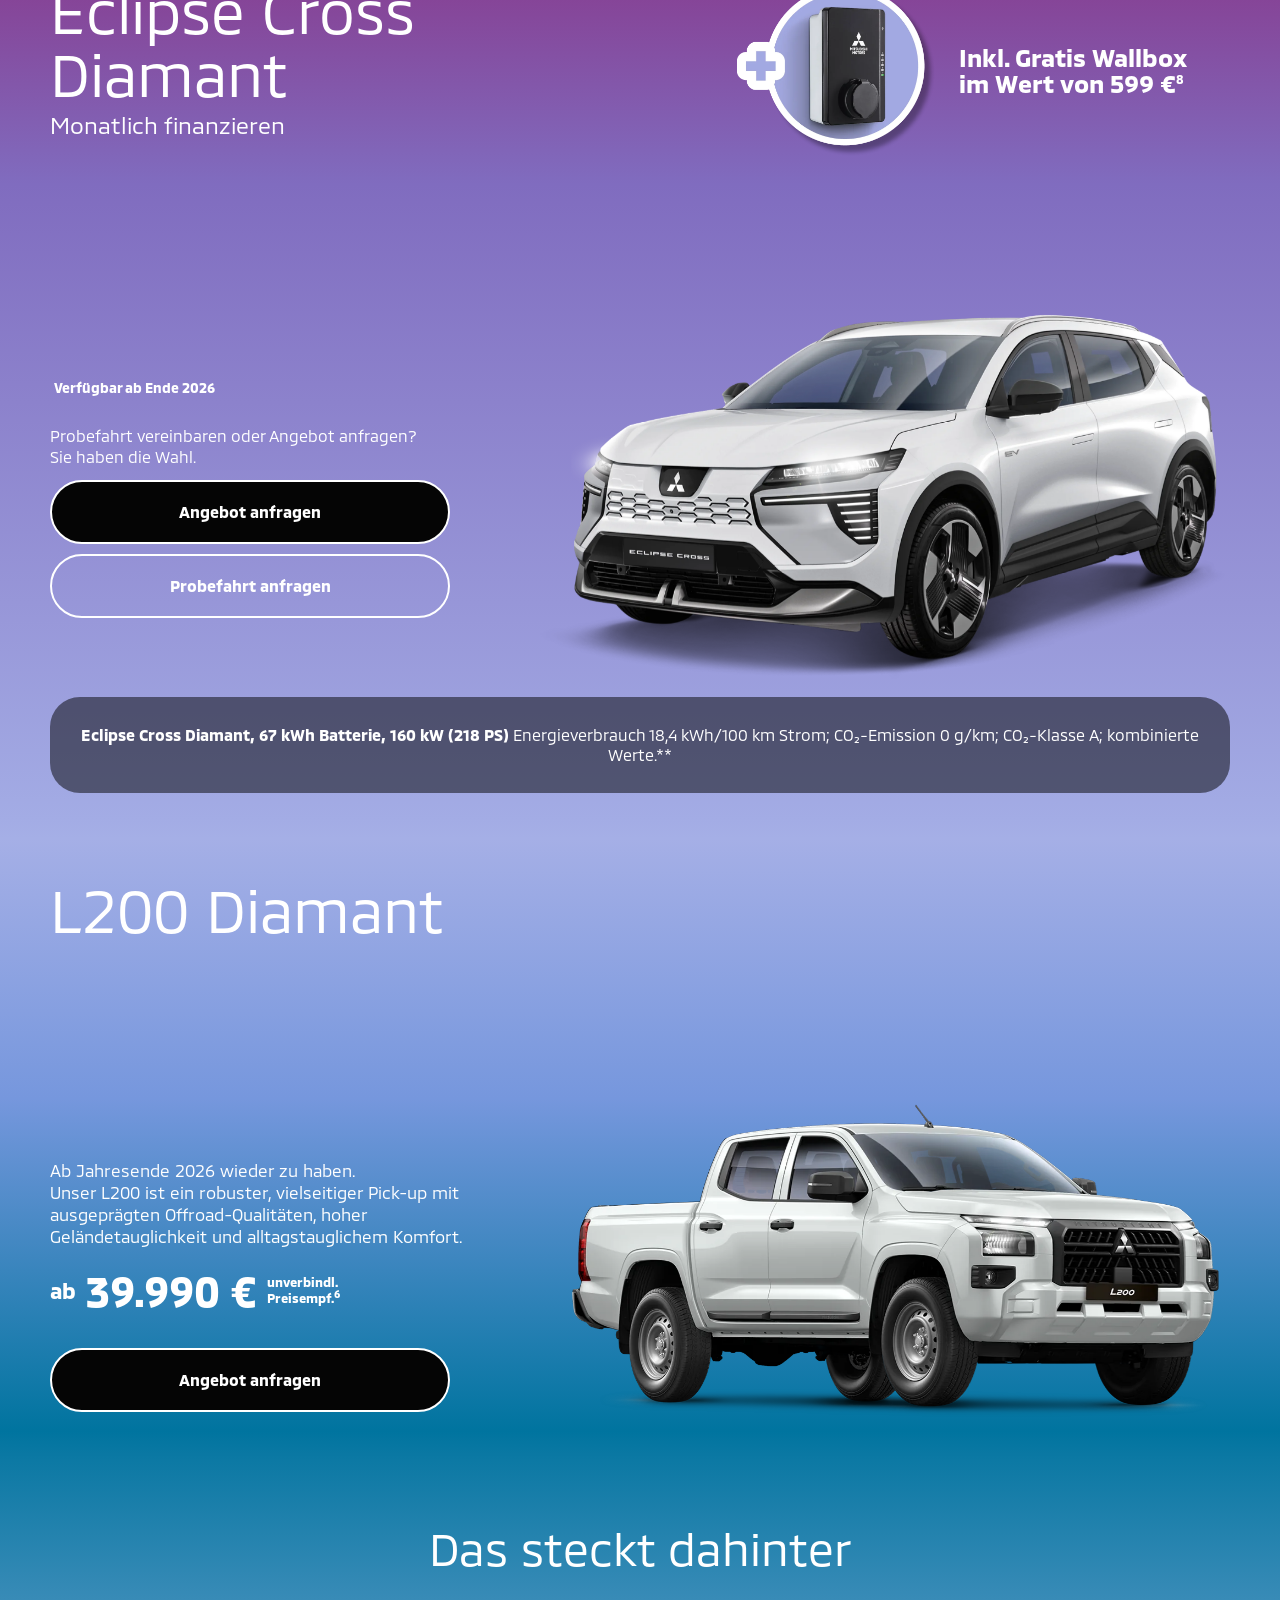
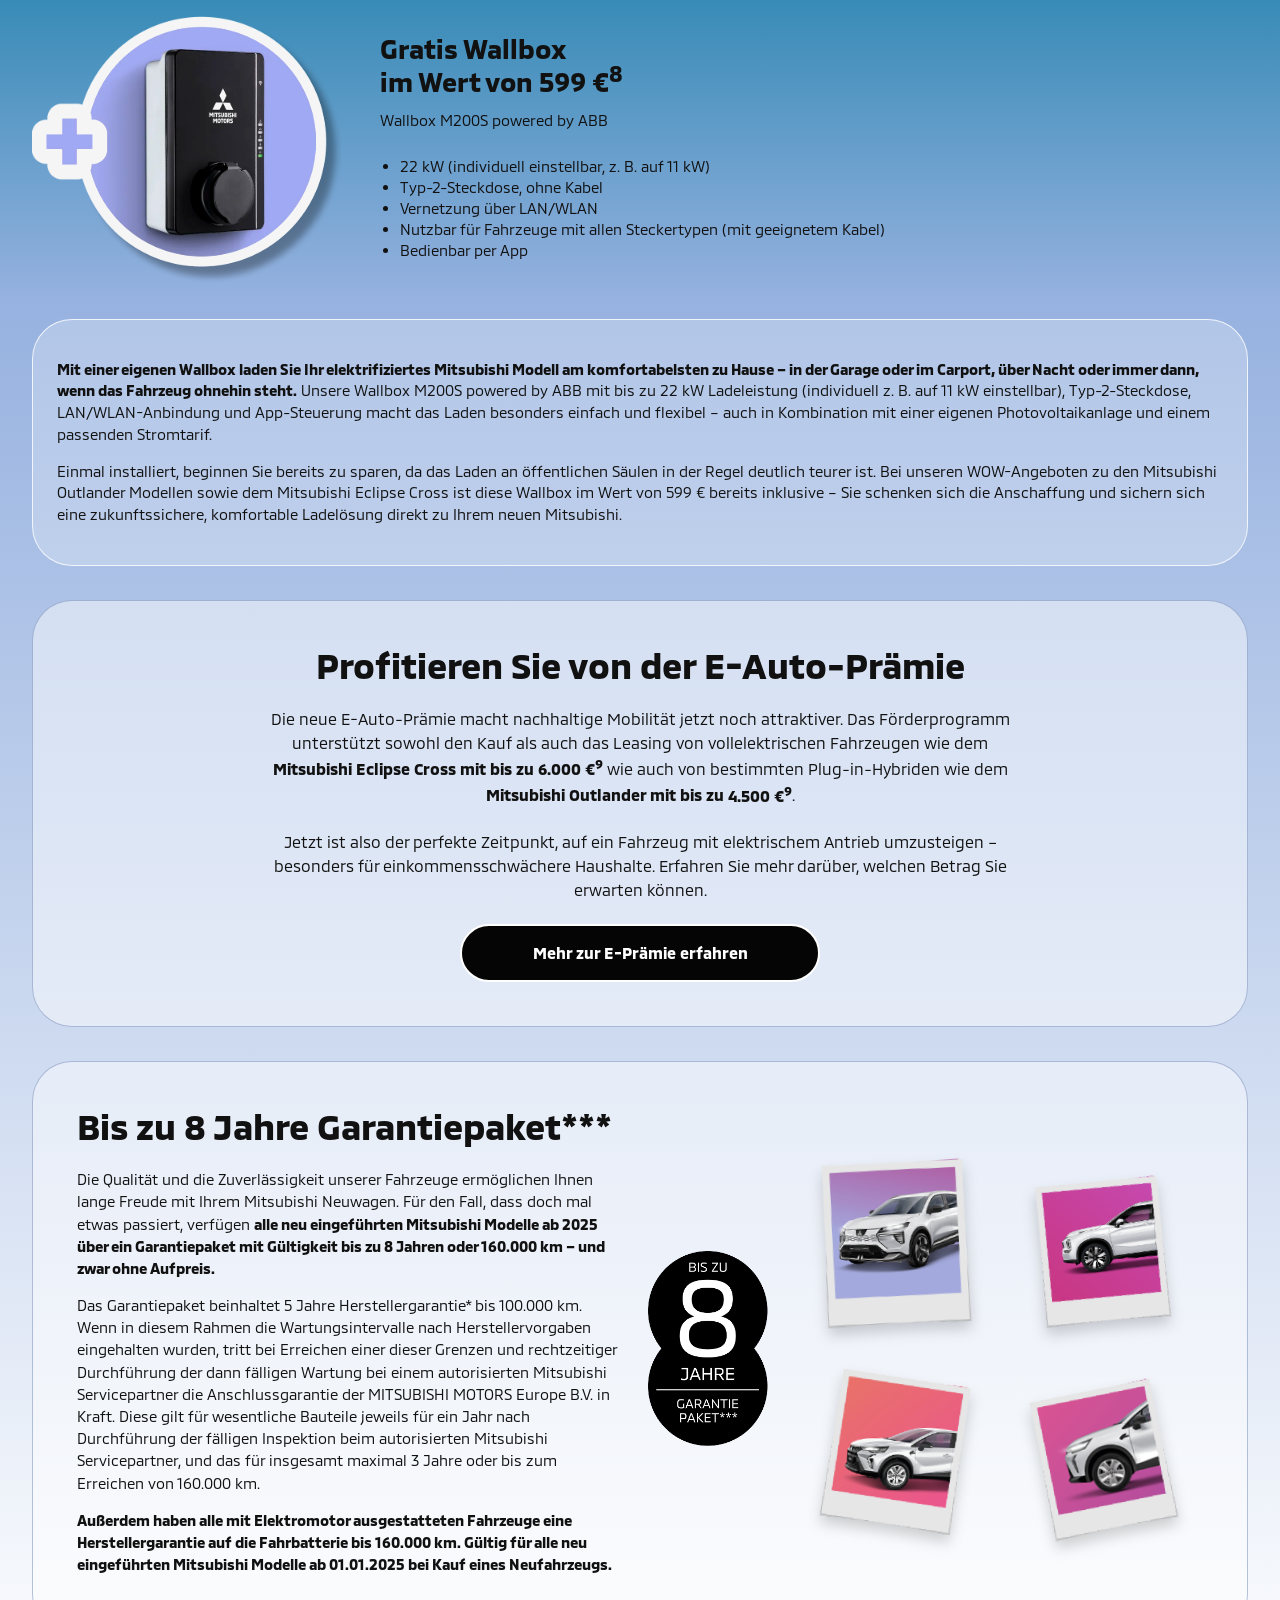
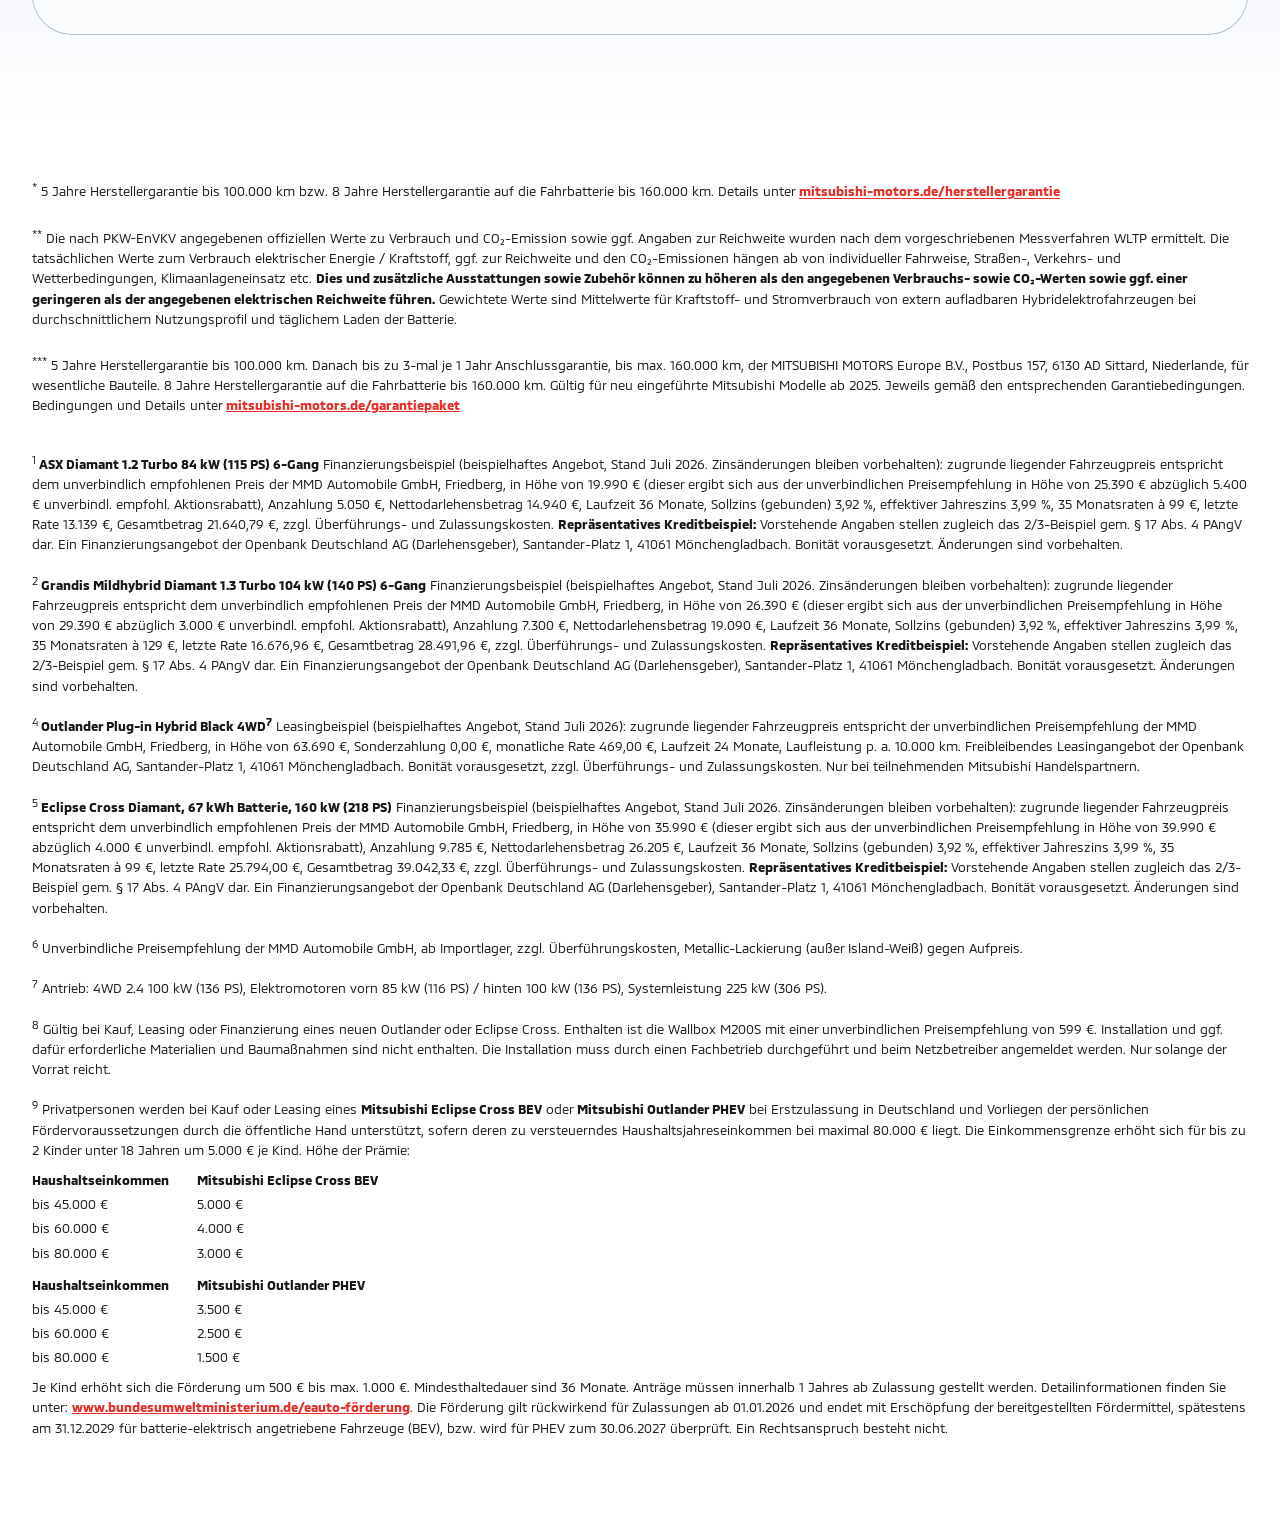
==== commit cd5c8e1b: "Refresh mobile spacing and transparent button styles" ====
--- a/v2/index.html
+++ b/v2/index.html
@@ -22,8 +22,8 @@
   
 <link rel="preload" href="assets/wow.webp" as="image" type="image/webp" fetchpriority="high" imagesrcset="assets/wow-466.webp 466w, assets/wow-860.webp 860w, assets/wow.webp 1298w" imagesizes="(max-width: 719px) 100vw, (max-width: 1366px) 84vw, 91vw">
   
-<link rel="stylesheet" href="assets/mobile-first.css?v=20260916-02">
-<script src="assets/script.js?v=20260916-02" defer></script>
+<link rel="stylesheet" href="assets/mobile-first.css?v=20260916-03">
+<script src="assets/script.js?v=20260916-03" defer></script>
 <style>html{scroll-behavior:smooth}body{margin:0}@media(prefers-reduced-motion:reduce){html{scroll-behavior:auto}}</style>
 </head>
 <body data-page='{"eventName":"page_view","pageType":"campaign","pageName":"WOW Angebote","campaignName":"WOW Angebote 2026"}'>
--- a/v2/assets/mobile-first.css
+++ b/v2/assets/mobile-first.css
@@ -515,7 +515,7 @@
  width: 100%; 
 }
 #wow-campaign .offer__actions .cta--secondary {
- background: #fff; color: #111;
+ background: transparent; color: #fff;
 }
 #wow-campaign .offer__visual {
  display: contents; 
@@ -743,9 +743,6 @@
 #wow-campaign .cta:hover {
  background: #fff; color: #111; 
 }
-#wow-campaign .offer__actions .cta--secondary:hover {
- background: #111; color: #fff;
-}
 #wow-campaign .cta:focus-visible,
 #wow-campaign .menu-button:focus-visible,
 #wow-campaign .mobile-nav a:focus-visible {
@@ -1001,9 +998,14 @@
 #wow-campaign .offer {
  scroll-margin-top: 0; 
 }
-#wow-campaign .offer__inner {
- min-height: var(--mobile-frame-h); 
-}
+#wow-campaign .offer__inner {
+ /* Content-sized mobile offers avoid empty space on tall phone screens. */
+ min-height: 0;
+ align-content: start;
+}
+#wow-campaign .offer--l200 .offer__inner {
+ padding-bottom: 22px;
+}
 #wow-campaign .offer__car {
  z-index: 5; 
 }
